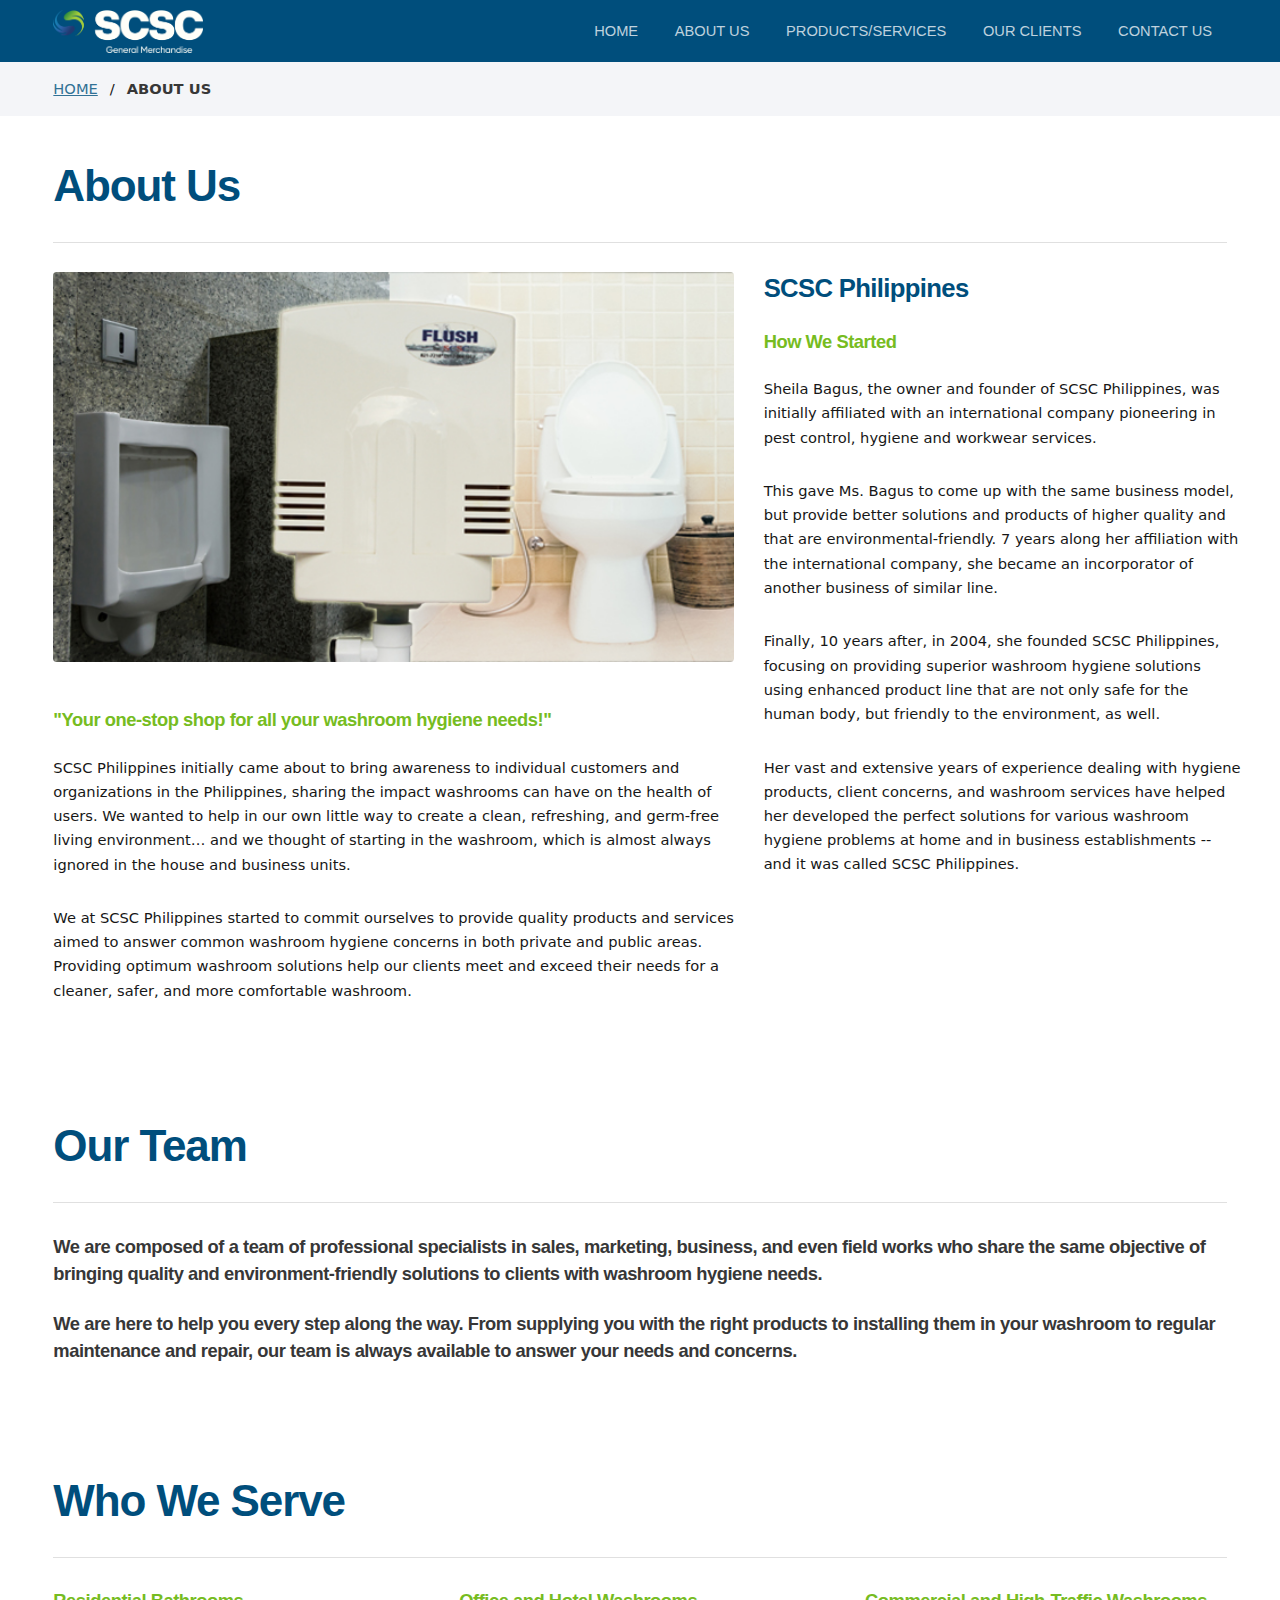
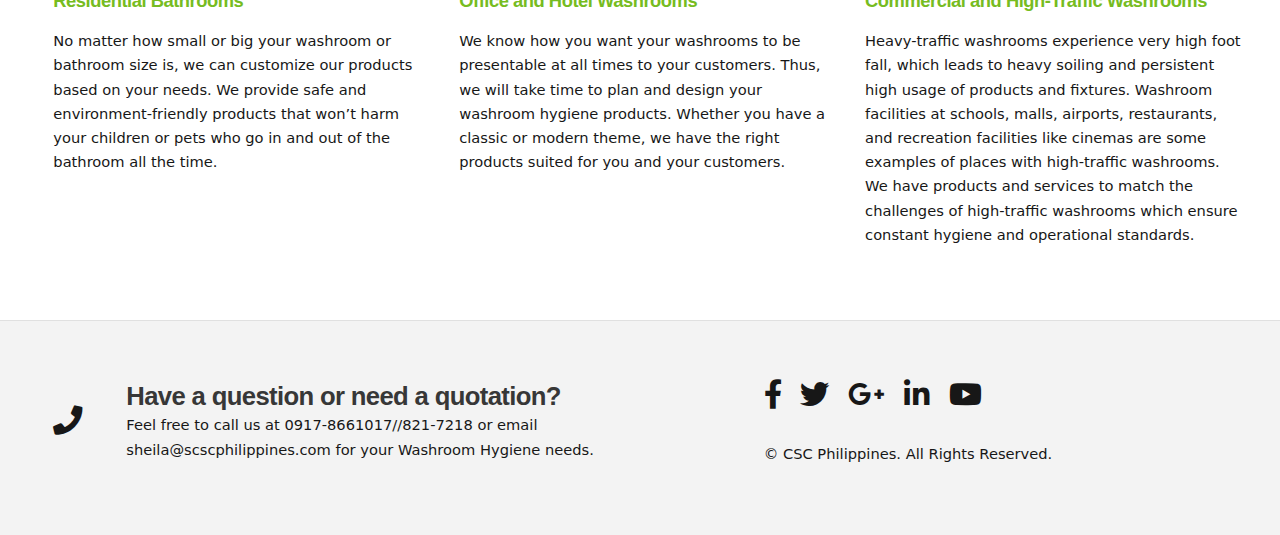
==== about/index.html @ 13bfd916 "first commit" ====
<!doctype html>
<html lang="en" class="no-js">
  <head>
    <meta charset="utf-8">
    <script>
      document.documentElement.className = document
        .documentElement
        .className
        .replace(/\bno-js\b/g, '') + 'has-js ';
    </script>
    <meta name="viewport" content="width=device-width, initial-scale=1.0">
    <meta name="description" content="">

    <title>About Us - Washroom Hygiene Products &amp; Services | SCSC Philippines</title>
    <link rel="manifest" href="/assets/favicon/site.webmanifest"/>
    <link rel=icon href="/assets/favicon/favicon-32x32.png">
    <link rel="stylesheet" href="/assets/css/style.css">
    <link rel="stylesheet" href="/assets/css/hotfix.css">
  </head>
  <body id="top" itemscope itemtype="http://schema.org/WebPage" class="is-preload">
    

<header id="header" class="bg-primary">
  <div class="inner">
    <a class="logo" href="/">
      <img src="/images/logos/scsc-logo-colored-white.png" id="logo" style="width: 150px;" class="align-middle" />
    </a>
    <nav id="nav" class="align-middle">
      <ul>
        <li><a href="/" class="text-uppercase">Home</a></li>
        <li><a href="/about" class="text-uppercase">About us</a></li>
        <li><a href="/products" class="text-uppercase">Products/Services</a></li>
        <li><a href="/clients" class="text-uppercase">Our Clients</a></li>
        <li><a href="/contact" class="text-uppercase">Contact Us</a></li>
      </ul>
    </nav>
  </div>
</header>


  <div>
    
<section class="wrapper bg-light">
  <div class="inner py-3">
    <p class="text-uppercase m-0">
      <a href="/">home</a>
      <span class="mx-2">/</span>
      <strong>About Us</strong>
    </p>
  </div>
</section>
<section class="wrapper py-5">
  <div class="inner">
    <h1 class="text-primary">About Us</h1>
    <hr/>
    <div class="row">
      <div class="col-lg-7 col-sm-12">
        <img src="/images/gallery/flush.jpg" class="rounded d-block w-100 mb-5" />
        <div>
          <h3 class="text-secondary">"Your one-stop shop for all your washroom hygiene needs!"</h3>
          <p>
            SCSC Philippines initially came about to bring awareness to individual customers and organizations in the Philippines, sharing the impact washrooms can have on the health of users. We wanted to help in our own little way to create a clean, refreshing, and germ-free living environment… and we thought of starting in the washroom, which is almost always ignored in the house and business units.
          </p>
          <p>
            We at SCSC Philippines started to commit ourselves to provide quality products and services aimed to answer common washroom hygiene concerns in both private and public areas. Providing optimum washroom solutions help our clients meet and exceed their needs for a cleaner, safer, and more comfortable washroom.
          </p>
        </div>
      </div>
      <div class="col-lg-5 col-sm-12 pb-5">
        <h2 class="text-primary">SCSC Philippines</h2>
        <h3 class="text-secondary">How We Started</h3>
        <p>
          Sheila Bagus, the owner and founder of SCSC Philippines, was initially affiliated with an international company pioneering in pest control, hygiene and workwear services.
        </p>
        <p>
          This gave Ms. Bagus to come up with the same business model, but provide better solutions and products of higher quality and that are environmental-friendly. 7 years along her affiliation with the international company, she became an incorporator of another business of similar line.
        </p>
        <p>
          Finally, 10 years after, in 2004, she founded SCSC Philippines, focusing on providing superior washroom hygiene solutions using enhanced product line that are not only safe for the human body, but friendly to the environment, as well.
        </p>
        <p>
          Her vast and extensive years of experience dealing with hygiene products, client concerns, and washroom services have helped her developed the perfect solutions for various washroom hygiene problems at home and in business establishments -- and it was called SCSC Philippines.
        </p>
      </div>
    </div>
  </div>
</section>
<section class="wrapper py-5">
  <div class="inner">
    <h1 class="text-primary">Our Team</h1>
    <hr/>
    <h3>
      We are composed of a team of professional specialists in sales, marketing, business, and even field works who share the same objective of bringing quality and environment-friendly solutions to clients with washroom hygiene needs.
    </h3>
    <h3>
      We are here to help you every step along the way. From supplying you with the right products to installing them in your washroom to regular maintenance and repair, our team is always available to answer your needs and concerns.
    </h3>
  </div>
</section>
<section class="wrapper py-5">
  <div class="inner">
    <h1 class="text-primary">Who We Serve</h1>
    <hr />
    <div class="row">
      <div class="col-lg-4 col-sm-12">
        <h3 class="mb-3 text-secondary">Residential Bathrooms</h3>
        <p>
          No matter how small or big your washroom or bathroom size is, we can customize our products based on your needs. We provide safe and environment-friendly products that won’t harm your children or pets who go in and out of the bathroom all the time.
        </p>
      </div>
      <div class="col-lg-4 col-sm-12">
        <h3 class="mb-3 text-secondary">Office and Hotel Washrooms</h3>
        <p>
          We know how you want your washrooms to be presentable at all times to your customers. Thus, we will take time to plan and design your washroom hygiene products. Whether you have a classic or modern theme, we have the right products suited for you and your customers.
        </p>
      </div>
      <div class="col-lg-4 col-sm-12">
        <h3 class="mb-3 text-secondary">Commercial and High-Traffic Washrooms</h3>
        <p>
          Heavy-traffic washrooms experience very high foot fall, which leads to heavy soiling and persistent high usage of products and fixtures. Washroom facilities at schools, malls, airports, restaurants, and recreation facilities like cinemas are some examples of places with high-traffic washrooms. We have products and services to match the challenges of high-traffic washrooms which ensure constant hygiene and operational standards.
        </p>
      </div>
    </div>
  </div>
</section>

  </div>





<section class="wrapper">
  <div class="inner">

  </div>
</section>
<footer id="footer">
  <div class="inner">
    <div class="content">
      <div class="row">
        <div class="col-lg-7 col-sm-12 align-middle">
          <div class="d-flex align-items-center mb-5">
            <i class="icon solid fa-phone fa-2x mr-5"></i>
            <div>
              <h2 class="d-block m-0">Have a question or need a quotation?</h2>
              <p class="m-0">
                Feel free to call us at 0917-8661017//821-7218 or email sheila@scscphilippines.com for your Washroom Hygiene needs.
              </p>
            </div>
          </div>
        </div>
        <div class="col-lg-5 col-sm-12 align-middle">
          <ul class="icons">
            <li><a href="#" class="icon brands fa-facebook-f"><span class="label">Facebook</span></a></li>
            <li><a href="#" class="icon brands fa-twitter"><span class="label">Twitter</span></a></li>
            <li><a href="#" class="icon brands fa-google-plus-g"><span class="label">Google+</span></a></li>
            <li><a href="#" class="icon brands fa-linkedin-in"><span class="label">Linkedin</span></a></li>
            <li><a href="#" class="icon brands fa-youtube"><span class="label">Youtube</span></a></li>
          </ul>
          <p>&copy; CSC Philippines. All Rights Reserved.</p>
        </div>
      </div>
    </div>
  </div>
</footer>

    <script src="/scripts/index.js"></script>
    <script src="/assets/js/jquery.min.js"></script>
    <script src="/assets/js/browser.min.js"></script>
    <script src="/assets/js/breakpoints.min.js"></script>
    <script src="/assets/js/jquery.dropotron.min.js"></script>
    <script src="/assets/js/bootstrap.bundle.min.js"></script>
    <script src="/assets/js/lightbox.min.js"></script>
    <script src="/assets/js/util.js"></script>
    <script src="/assets/js/main.js"></script>
    <!-- Load Facebook SDK for JavaScript -->
    <div id="fb-root"></div>
    <script>
      window.fbAsyncInit = function () {
        FB.init({xfbml: true, version: 'v6.0'});
      };

      (function (d, s, id) {
        var js,
          fjs = d.getElementsByTagName(s)[0];
        if (d.getElementById(id))
          return;
        js = d.createElement(s);
        js.id = id;
        js.src = 'https://connect.facebook.net/en_US/sdk/xfbml.customerchat.js';
        fjs
          .parentNode
          .insertBefore(js, fjs);
      }(document, 'script', 'facebook-jssdk'));
    </script>

    <!-- Your customer chat code -->
    <div class="fb-customerchat"
  attribution=install_email
  page_id="678829478900579"
    logged_in_greeting="Hi! How can we help you? Feel free to call at 09171099769 / 09393238491"
    logged_out_greeting="Hi! How can we help you? Feel free to call at 09171099769 / 09393238491"></div>
  </body>
</html>
---- assets/css/style.css ----
@import url(lightbox.min.css);
@import url(fontawesome-all.min.css);
@import url("https://fonts.googleapis.com/css?family=Open+Sans:300,300i,400,400i");
:root {
  --blue: #007bff;
  --indigo: #6610f2;
  --purple: #6f42c1;
  --pink: #e83e8c;
  --red: #eb5757;
  --orange: #fd7e14;
  --yellow: #ffce00;
  --green: #219653;
  --teal: #20c997;
  --cyan: #17a2b8;
  --white: #fff;
  --gray: #6c757d;
  --gray-dark: #343a40;
  --primary: #004e7c;
  --secondary: #76BC21;
  --success: #219653;
  --info: #17a2b8;
  --warning: #ffce00;
  --danger: #eb5757;
  --light: #f4f5f8;
  --dark: #212121;
  --primary-shade: #003e63;
  --primary-tint: #005e96;
  --secondary-shade: #68a61d;
  --secondary-tint: #84d225;
  --tertiary: #7a1027;
  --tertiary-shade: #630d20;
  --tertiary-tint: #91132e;
  --success-shade: #1c8147;
  --success-tint: #26ab5f;
  --info-shade: #148ea1;
  --info-tint: #1ab6cf;
  --warning-shade: #e6b900;
  --warning-tint: #ffd31a;
  --danger-shade: #e84040;
  --danger-tint: #ee6e6e;
  --light-shade: #e4e7ee;
  --light-tint: white;
  --dark-shade: #141414;
  --dark-tint: #2e2e2e;
  --medium: #989aa2;
  --medium-shade: #8b8d96;
  --medium-tint: #a5a7ae;
  --breakpoint-xs: 0;
  --breakpoint-sm: 576px;
  --breakpoint-md: 768px;
  --breakpoint-lg: 992px;
  --breakpoint-xl: 1200px;
  --font-family-sans-serif: "Nunito", -apple-system, BlinkMacSystemFont, "Segoe UI", Roboto, "Helvetica Neue", Arial, "Noto Sans", sans-serif, "Apple Color Emoji", "Segoe UI Emoji", "Segoe UI Symbol", "Noto Color Emoji";
  --font-family-monospace: SFMono-Regular, Menlo, Monaco, Consolas, "Liberation Mono", "Courier New", monospace; }

.container {
  width: 100%;
  padding-right: 15px;
  padding-left: 15px;
  margin-right: auto;
  margin-left: auto; }
  @media (min-width: 576px) {
    .container {
      max-width: 540px; } }
  @media (min-width: 768px) {
    .container {
      max-width: 720px; } }
  @media (min-width: 992px) {
    .container {
      max-width: 960px; } }
  @media (min-width: 1200px) {
    .container {
      max-width: 1140px; } }

.container-fluid {
  width: 100%;
  padding-right: 15px;
  padding-left: 15px;
  margin-right: auto;
  margin-left: auto; }

.row {
  display: flex;
  flex-wrap: wrap;
  margin-right: -15px;
  margin-left: -15px; }

.no-gutters {
  margin-right: 0;
  margin-left: 0; }
  .no-gutters > .col,
  .no-gutters > [class*="col-"] {
    padding-right: 0;
    padding-left: 0; }

.col-1, .col-2, .col-3, .col-4, .col-5, .col-6, .col-7, .col-8, .col-9, .col-10, .col-11, .col-12, .col,
.col-auto, .col-sm-1, .col-sm-2, .col-sm-3, .col-sm-4, .col-sm-5, .col-sm-6, .col-sm-7, .col-sm-8, .col-sm-9, .col-sm-10, .col-sm-11, .col-sm-12, .col-sm,
.col-sm-auto, .col-md-1, .col-md-2, .col-md-3, .col-md-4, .col-md-5, .col-md-6, .col-md-7, .col-md-8, .col-md-9, .col-md-10, .col-md-11, .col-md-12, .col-md,
.col-md-auto, .col-lg-1, .col-lg-2, .col-lg-3, .col-lg-4, .col-lg-5, .col-lg-6, .col-lg-7, .col-lg-8, .col-lg-9, .col-lg-10, .col-lg-11, .col-lg-12, .col-lg,
.col-lg-auto, .col-xl-1, .col-xl-2, .col-xl-3, .col-xl-4, .col-xl-5, .col-xl-6, .col-xl-7, .col-xl-8, .col-xl-9, .col-xl-10, .col-xl-11, .col-xl-12, .col-xl,
.col-xl-auto {
  position: relative;
  width: 100%;
  padding-right: 15px;
  padding-left: 15px; }

.col {
  flex-basis: 0;
  flex-grow: 1;
  max-width: 100%; }

.col-auto {
  flex: 0 0 auto;
  width: auto;
  max-width: 100%; }

.col-1 {
  flex: 0 0 8.33333%;
  max-width: 8.33333%; }

.col-2 {
  flex: 0 0 16.66667%;
  max-width: 16.66667%; }

.col-3 {
  flex: 0 0 25%;
  max-width: 25%; }

.col-4 {
  flex: 0 0 33.33333%;
  max-width: 33.33333%; }

.col-5 {
  flex: 0 0 41.66667%;
  max-width: 41.66667%; }

.col-6 {
  flex: 0 0 50%;
  max-width: 50%; }

.col-7 {
  flex: 0 0 58.33333%;
  max-width: 58.33333%; }

.col-8 {
  flex: 0 0 66.66667%;
  max-width: 66.66667%; }

.col-9 {
  flex: 0 0 75%;
  max-width: 75%; }

.col-10 {
  flex: 0 0 83.33333%;
  max-width: 83.33333%; }

.col-11 {
  flex: 0 0 91.66667%;
  max-width: 91.66667%; }

.col-12 {
  flex: 0 0 100%;
  max-width: 100%; }

.order-first {
  order: -1; }

.order-last {
  order: 13; }

.order-0 {
  order: 0; }

.order-1 {
  order: 1; }

.order-2 {
  order: 2; }

.order-3 {
  order: 3; }

.order-4 {
  order: 4; }

.order-5 {
  order: 5; }

.order-6 {
  order: 6; }

.order-7 {
  order: 7; }

.order-8 {
  order: 8; }

.order-9 {
  order: 9; }

.order-10 {
  order: 10; }

.order-11 {
  order: 11; }

.order-12 {
  order: 12; }

.offset-1 {
  margin-left: 8.33333%; }

.offset-2 {
  margin-left: 16.66667%; }

.offset-3 {
  margin-left: 25%; }

.offset-4 {
  margin-left: 33.33333%; }

.offset-5 {
  margin-left: 41.66667%; }

.offset-6 {
  margin-left: 50%; }

.offset-7 {
  margin-left: 58.33333%; }

.offset-8 {
  margin-left: 66.66667%; }

.offset-9 {
  margin-left: 75%; }

.offset-10 {
  margin-left: 83.33333%; }

.offset-11 {
  margin-left: 91.66667%; }

@media (min-width: 576px) {
  .col-sm {
    flex-basis: 0;
    flex-grow: 1;
    max-width: 100%; }
  .col-sm-auto {
    flex: 0 0 auto;
    width: auto;
    max-width: 100%; }
  .col-sm-1 {
    flex: 0 0 8.33333%;
    max-width: 8.33333%; }
  .col-sm-2 {
    flex: 0 0 16.66667%;
    max-width: 16.66667%; }
  .col-sm-3 {
    flex: 0 0 25%;
    max-width: 25%; }
  .col-sm-4 {
    flex: 0 0 33.33333%;
    max-width: 33.33333%; }
  .col-sm-5 {
    flex: 0 0 41.66667%;
    max-width: 41.66667%; }
  .col-sm-6 {
    flex: 0 0 50%;
    max-width: 50%; }
  .col-sm-7 {
    flex: 0 0 58.33333%;
    max-width: 58.33333%; }
  .col-sm-8 {
    flex: 0 0 66.66667%;
    max-width: 66.66667%; }
  .col-sm-9 {
    flex: 0 0 75%;
    max-width: 75%; }
  .col-sm-10 {
    flex: 0 0 83.33333%;
    max-width: 83.33333%; }
  .col-sm-11 {
    flex: 0 0 91.66667%;
    max-width: 91.66667%; }
  .col-sm-12 {
    flex: 0 0 100%;
    max-width: 100%; }
  .order-sm-first {
    order: -1; }
  .order-sm-last {
    order: 13; }
  .order-sm-0 {
    order: 0; }
  .order-sm-1 {
    order: 1; }
  .order-sm-2 {
    order: 2; }
  .order-sm-3 {
    order: 3; }
  .order-sm-4 {
    order: 4; }
  .order-sm-5 {
    order: 5; }
  .order-sm-6 {
    order: 6; }
  .order-sm-7 {
    order: 7; }
  .order-sm-8 {
    order: 8; }
  .order-sm-9 {
    order: 9; }
  .order-sm-10 {
    order: 10; }
  .order-sm-11 {
    order: 11; }
  .order-sm-12 {
    order: 12; }
  .offset-sm-0 {
    margin-left: 0; }
  .offset-sm-1 {
    margin-left: 8.33333%; }
  .offset-sm-2 {
    margin-left: 16.66667%; }
  .offset-sm-3 {
    margin-left: 25%; }
  .offset-sm-4 {
    margin-left: 33.33333%; }
  .offset-sm-5 {
    margin-left: 41.66667%; }
  .offset-sm-6 {
    margin-left: 50%; }
  .offset-sm-7 {
    margin-left: 58.33333%; }
  .offset-sm-8 {
    margin-left: 66.66667%; }
  .offset-sm-9 {
    margin-left: 75%; }
  .offset-sm-10 {
    margin-left: 83.33333%; }
  .offset-sm-11 {
    margin-left: 91.66667%; } }

@media (min-width: 768px) {
  .col-md {
    flex-basis: 0;
    flex-grow: 1;
    max-width: 100%; }
  .col-md-auto {
    flex: 0 0 auto;
    width: auto;
    max-width: 100%; }
  .col-md-1 {
    flex: 0 0 8.33333%;
    max-width: 8.33333%; }
  .col-md-2 {
    flex: 0 0 16.66667%;
    max-width: 16.66667%; }
  .col-md-3 {
    flex: 0 0 25%;
    max-width: 25%; }
  .col-md-4 {
    flex: 0 0 33.33333%;
    max-width: 33.33333%; }
  .col-md-5 {
    flex: 0 0 41.66667%;
    max-width: 41.66667%; }
  .col-md-6 {
    flex: 0 0 50%;
    max-width: 50%; }
  .col-md-7 {
    flex: 0 0 58.33333%;
    max-width: 58.33333%; }
  .col-md-8 {
    flex: 0 0 66.66667%;
    max-width: 66.66667%; }
  .col-md-9 {
    flex: 0 0 75%;
    max-width: 75%; }
  .col-md-10 {
    flex: 0 0 83.33333%;
    max-width: 83.33333%; }
  .col-md-11 {
    flex: 0 0 91.66667%;
    max-width: 91.66667%; }
  .col-md-12 {
    flex: 0 0 100%;
    max-width: 100%; }
  .order-md-first {
    order: -1; }
  .order-md-last {
    order: 13; }
  .order-md-0 {
    order: 0; }
  .order-md-1 {
    order: 1; }
  .order-md-2 {
    order: 2; }
  .order-md-3 {
    order: 3; }
  .order-md-4 {
    order: 4; }
  .order-md-5 {
    order: 5; }
  .order-md-6 {
    order: 6; }
  .order-md-7 {
    order: 7; }
  .order-md-8 {
    order: 8; }
  .order-md-9 {
    order: 9; }
  .order-md-10 {
    order: 10; }
  .order-md-11 {
    order: 11; }
  .order-md-12 {
    order: 12; }
  .offset-md-0 {
    margin-left: 0; }
  .offset-md-1 {
    margin-left: 8.33333%; }
  .offset-md-2 {
    margin-left: 16.66667%; }
  .offset-md-3 {
    margin-left: 25%; }
  .offset-md-4 {
    margin-left: 33.33333%; }
  .offset-md-5 {
    margin-left: 41.66667%; }
  .offset-md-6 {
    margin-left: 50%; }
  .offset-md-7 {
    margin-left: 58.33333%; }
  .offset-md-8 {
    margin-left: 66.66667%; }
  .offset-md-9 {
    margin-left: 75%; }
  .offset-md-10 {
    margin-left: 83.33333%; }
  .offset-md-11 {
    margin-left: 91.66667%; } }

@media (min-width: 992px) {
  .col-lg {
    flex-basis: 0;
    flex-grow: 1;
    max-width: 100%; }
  .col-lg-auto {
    flex: 0 0 auto;
    width: auto;
    max-width: 100%; }
  .col-lg-1 {
    flex: 0 0 8.33333%;
    max-width: 8.33333%; }
  .col-lg-2 {
    flex: 0 0 16.66667%;
    max-width: 16.66667%; }
  .col-lg-3 {
    flex: 0 0 25%;
    max-width: 25%; }
  .col-lg-4 {
    flex: 0 0 33.33333%;
    max-width: 33.33333%; }
  .col-lg-5 {
    flex: 0 0 41.66667%;
    max-width: 41.66667%; }
  .col-lg-6 {
    flex: 0 0 50%;
    max-width: 50%; }
  .col-lg-7 {
    flex: 0 0 58.33333%;
    max-width: 58.33333%; }
  .col-lg-8 {
    flex: 0 0 66.66667%;
    max-width: 66.66667%; }
  .col-lg-9 {
    flex: 0 0 75%;
    max-width: 75%; }
  .col-lg-10 {
    flex: 0 0 83.33333%;
    max-width: 83.33333%; }
  .col-lg-11 {
    flex: 0 0 91.66667%;
    max-width: 91.66667%; }
  .col-lg-12 {
    flex: 0 0 100%;
    max-width: 100%; }
  .order-lg-first {
    order: -1; }
  .order-lg-last {
    order: 13; }
  .order-lg-0 {
    order: 0; }
  .order-lg-1 {
    order: 1; }
  .order-lg-2 {
    order: 2; }
  .order-lg-3 {
    order: 3; }
  .order-lg-4 {
    order: 4; }
  .order-lg-5 {
    order: 5; }
  .order-lg-6 {
    order: 6; }
  .order-lg-7 {
    order: 7; }
  .order-lg-8 {
    order: 8; }
  .order-lg-9 {
    order: 9; }
  .order-lg-10 {
    order: 10; }
  .order-lg-11 {
    order: 11; }
  .order-lg-12 {
    order: 12; }
  .offset-lg-0 {
    margin-left: 0; }
  .offset-lg-1 {
    margin-left: 8.33333%; }
  .offset-lg-2 {
    margin-left: 16.66667%; }
  .offset-lg-3 {
    margin-left: 25%; }
  .offset-lg-4 {
    margin-left: 33.33333%; }
  .offset-lg-5 {
    margin-left: 41.66667%; }
  .offset-lg-6 {
    margin-left: 50%; }
  .offset-lg-7 {
    margin-left: 58.33333%; }
  .offset-lg-8 {
    margin-left: 66.66667%; }
  .offset-lg-9 {
    margin-left: 75%; }
  .offset-lg-10 {
    margin-left: 83.33333%; }
  .offset-lg-11 {
    margin-left: 91.66667%; } }

@media (min-width: 1200px) {
  .col-xl {
    flex-basis: 0;
    flex-grow: 1;
    max-width: 100%; }
  .col-xl-auto {
    flex: 0 0 auto;
    width: auto;
    max-width: 100%; }
  .col-xl-1 {
    flex: 0 0 8.33333%;
    max-width: 8.33333%; }
  .col-xl-2 {
    flex: 0 0 16.66667%;
    max-width: 16.66667%; }
  .col-xl-3 {
    flex: 0 0 25%;
    max-width: 25%; }
  .col-xl-4 {
    flex: 0 0 33.33333%;
    max-width: 33.33333%; }
  .col-xl-5 {
    flex: 0 0 41.66667%;
    max-width: 41.66667%; }
  .col-xl-6 {
    flex: 0 0 50%;
    max-width: 50%; }
  .col-xl-7 {
    flex: 0 0 58.33333%;
    max-width: 58.33333%; }
  .col-xl-8 {
    flex: 0 0 66.66667%;
    max-width: 66.66667%; }
  .col-xl-9 {
    flex: 0 0 75%;
    max-width: 75%; }
  .col-xl-10 {
    flex: 0 0 83.33333%;
    max-width: 83.33333%; }
  .col-xl-11 {
    flex: 0 0 91.66667%;
    max-width: 91.66667%; }
  .col-xl-12 {
    flex: 0 0 100%;
    max-width: 100%; }
  .order-xl-first {
    order: -1; }
  .order-xl-last {
    order: 13; }
  .order-xl-0 {
    order: 0; }
  .order-xl-1 {
    order: 1; }
  .order-xl-2 {
    order: 2; }
  .order-xl-3 {
    order: 3; }
  .order-xl-4 {
    order: 4; }
  .order-xl-5 {
    order: 5; }
  .order-xl-6 {
    order: 6; }
  .order-xl-7 {
    order: 7; }
  .order-xl-8 {
    order: 8; }
  .order-xl-9 {
    order: 9; }
  .order-xl-10 {
    order: 10; }
  .order-xl-11 {
    order: 11; }
  .order-xl-12 {
    order: 12; }
  .offset-xl-0 {
    margin-left: 0; }
  .offset-xl-1 {
    margin-left: 8.33333%; }
  .offset-xl-2 {
    margin-left: 16.66667%; }
  .offset-xl-3 {
    margin-left: 25%; }
  .offset-xl-4 {
    margin-left: 33.33333%; }
  .offset-xl-5 {
    margin-left: 41.66667%; }
  .offset-xl-6 {
    margin-left: 50%; }
  .offset-xl-7 {
    margin-left: 58.33333%; }
  .offset-xl-8 {
    margin-left: 66.66667%; }
  .offset-xl-9 {
    margin-left: 75%; }
  .offset-xl-10 {
    margin-left: 83.33333%; }
  .offset-xl-11 {
    margin-left: 91.66667%; } }

.btn {
  display: inline-block;
  font-weight: 400;
  color: #212529;
  text-align: center;
  vertical-align: middle;
  -webkit-user-select: none;
     -moz-user-select: none;
      -ms-user-select: none;
          user-select: none;
  background-color: transparent;
  border: 1px solid transparent;
  padding: 0.375rem 0.75rem;
  font-size: 1rem;
  line-height: 1.5;
  border-radius: 0.25rem;
  transition: color 0.15s ease-in-out, background-color 0.15s ease-in-out, border-color 0.15s ease-in-out, box-shadow 0.15s ease-in-out; }
  @media (prefers-reduced-motion: reduce) {
    .btn {
      transition: none; } }
  .btn:hover {
    color: #212529;
    text-decoration: none; }
  .btn:focus, .btn.focus {
    outline: 0;
    box-shadow: 0 0 0 0.2rem rgba(0, 78, 124, 0.25); }
  .btn.disabled, .btn:disabled {
    opacity: 0.65; }

a.btn.disabled,
fieldset:disabled a.btn {
  pointer-events: none; }

.btn-primary {
  color: #fff;
  background-color: #004e7c;
  border-color: #004e7c; }
  .btn-primary:hover {
    color: #fff;
    background-color: #003656;
    border-color: #002e49; }
  .btn-primary:focus, .btn-primary.focus {
    box-shadow: 0 0 0 0.2rem rgba(38, 105, 144, 0.5); }
  .btn-primary.disabled, .btn-primary:disabled {
    color: #fff;
    background-color: #004e7c;
    border-color: #004e7c; }
  .btn-primary:not(:disabled):not(.disabled):active, .btn-primary:not(:disabled):not(.disabled).active,
  .show > .btn-primary.dropdown-toggle {
    color: #fff;
    background-color: #002e49;
    border-color: #00263c; }
    .btn-primary:not(:disabled):not(.disabled):active:focus, .btn-primary:not(:disabled):not(.disabled).active:focus,
    .show > .btn-primary.dropdown-toggle:focus {
      box-shadow: 0 0 0 0.2rem rgba(38, 105, 144, 0.5); }

.btn-secondary {
  color: #fff;
  background-color: #76BC21;
  border-color: #76BC21; }
  .btn-secondary:hover {
    color: #fff;
    background-color: #629b1b;
    border-color: #5b9119; }
  .btn-secondary:focus, .btn-secondary.focus {
    box-shadow: 0 0 0 0.2rem rgba(139, 198, 66, 0.5); }
  .btn-secondary.disabled, .btn-secondary:disabled {
    color: #fff;
    background-color: #76BC21;
    border-color: #76BC21; }
  .btn-secondary:not(:disabled):not(.disabled):active, .btn-secondary:not(:disabled):not(.disabled).active,
  .show > .btn-secondary.dropdown-toggle {
    color: #fff;
    background-color: #5b9119;
    border-color: #548617; }
    .btn-secondary:not(:disabled):not(.disabled):active:focus, .btn-secondary:not(:disabled):not(.disabled).active:focus,
    .show > .btn-secondary.dropdown-toggle:focus {
      box-shadow: 0 0 0 0.2rem rgba(139, 198, 66, 0.5); }

.btn-success {
  color: #fff;
  background-color: #219653;
  border-color: #219653; }
  .btn-success:hover {
    color: #fff;
    background-color: #1a7742;
    border-color: #186c3c; }
  .btn-success:focus, .btn-success.focus {
    box-shadow: 0 0 0 0.2rem rgba(66, 166, 109, 0.5); }
  .btn-success.disabled, .btn-success:disabled {
    color: #fff;
    background-color: #219653;
    border-color: #219653; }
  .btn-success:not(:disabled):not(.disabled):active, .btn-success:not(:disabled):not(.disabled).active,
  .show > .btn-success.dropdown-toggle {
    color: #fff;
    background-color: #186c3c;
    border-color: #166236; }
    .btn-success:not(:disabled):not(.disabled):active:focus, .btn-success:not(:disabled):not(.disabled).active:focus,
    .show > .btn-success.dropdown-toggle:focus {
      box-shadow: 0 0 0 0.2rem rgba(66, 166, 109, 0.5); }

.btn-info {
  color: #fff;
  background-color: #17a2b8;
  border-color: #17a2b8; }
  .btn-info:hover {
    color: #fff;
    background-color: #138496;
    border-color: #117a8b; }
  .btn-info:focus, .btn-info.focus {
    box-shadow: 0 0 0 0.2rem rgba(58, 176, 195, 0.5); }
  .btn-info.disabled, .btn-info:disabled {
    color: #fff;
    background-color: #17a2b8;
    border-color: #17a2b8; }
  .btn-info:not(:disabled):not(.disabled):active, .btn-info:not(:disabled):not(.disabled).active,
  .show > .btn-info.dropdown-toggle {
    color: #fff;
    background-color: #117a8b;
    border-color: #10707f; }
    .btn-info:not(:disabled):not(.disabled):active:focus, .btn-info:not(:disabled):not(.disabled).active:focus,
    .show > .btn-info.dropdown-toggle:focus {
      box-shadow: 0 0 0 0.2rem rgba(58, 176, 195, 0.5); }

.btn-warning {
  color: #212529;
  background-color: #ffce00;
  border-color: #ffce00; }
  .btn-warning:hover {
    color: #212529;
    background-color: #d9af00;
    border-color: #cca500; }
  .btn-warning:focus, .btn-warning.focus {
    box-shadow: 0 0 0 0.2rem rgba(222, 181, 6, 0.5); }
  .btn-warning.disabled, .btn-warning:disabled {
    color: #212529;
    background-color: #ffce00;
    border-color: #ffce00; }
  .btn-warning:not(:disabled):not(.disabled):active, .btn-warning:not(:disabled):not(.disabled).active,
  .show > .btn-warning.dropdown-toggle {
    color: #212529;
    background-color: #cca500;
    border-color: #bf9b00; }
    .btn-warning:not(:disabled):not(.disabled):active:focus, .btn-warning:not(:disabled):not(.disabled).active:focus,
    .show > .btn-warning.dropdown-toggle:focus {
      box-shadow: 0 0 0 0.2rem rgba(222, 181, 6, 0.5); }

.btn-danger {
  color: #fff;
  background-color: #eb5757;
  border-color: #eb5757; }
  .btn-danger:hover {
    color: #fff;
    background-color: #e73535;
    border-color: #e62929; }
  .btn-danger:focus, .btn-danger.focus {
    box-shadow: 0 0 0 0.2rem rgba(238, 112, 112, 0.5); }
  .btn-danger.disabled, .btn-danger:disabled {
    color: #fff;
    background-color: #eb5757;
    border-color: #eb5757; }
  .btn-danger:not(:disabled):not(.disabled):active, .btn-danger:not(:disabled):not(.disabled).active,
  .show > .btn-danger.dropdown-toggle {
    color: #fff;
    background-color: #e62929;
    border-color: #e41e1e; }
    .btn-danger:not(:disabled):not(.disabled):active:focus, .btn-danger:not(:disabled):not(.disabled).active:focus,
    .show > .btn-danger.dropdown-toggle:focus {
      box-shadow: 0 0 0 0.2rem rgba(238, 112, 112, 0.5); }

.btn-light {
  color: #212529;
  background-color: #f4f5f8;
  border-color: #f4f5f8; }
  .btn-light:hover {
    color: #212529;
    background-color: #dde0e9;
    border-color: #d5d9e4; }
  .btn-light:focus, .btn-light.focus {
    box-shadow: 0 0 0 0.2rem rgba(212, 214, 217, 0.5); }
  .btn-light.disabled, .btn-light:disabled {
    color: #212529;
    background-color: #f4f5f8;
    border-color: #f4f5f8; }
  .btn-light:not(:disabled):not(.disabled):active, .btn-light:not(:disabled):not(.disabled).active,
  .show > .btn-light.dropdown-toggle {
    color: #212529;
    background-color: #d5d9e4;
    border-color: #cdd2df; }
    .btn-light:not(:disabled):not(.disabled):active:focus, .btn-light:not(:disabled):not(.disabled).active:focus,
    .show > .btn-light.dropdown-toggle:focus {
      box-shadow: 0 0 0 0.2rem rgba(212, 214, 217, 0.5); }

.btn-dark {
  color: #fff;
  background-color: #212121;
  border-color: #212121; }
  .btn-dark:hover {
    color: #fff;
    background-color: #0e0e0e;
    border-color: #080808; }
  .btn-dark:focus, .btn-dark.focus {
    box-shadow: 0 0 0 0.2rem rgba(66, 66, 66, 0.5); }
  .btn-dark.disabled, .btn-dark:disabled {
    color: #fff;
    background-color: #212121;
    border-color: #212121; }
  .btn-dark:not(:disabled):not(.disabled):active, .btn-dark:not(:disabled):not(.disabled).active,
  .show > .btn-dark.dropdown-toggle {
    color: #fff;
    background-color: #080808;
    border-color: #010101; }
    .btn-dark:not(:disabled):not(.disabled):active:focus, .btn-dark:not(:disabled):not(.disabled).active:focus,
    .show > .btn-dark.dropdown-toggle:focus {
      box-shadow: 0 0 0 0.2rem rgba(66, 66, 66, 0.5); }

.btn-primary-shade {
  color: #fff;
  background-color: #003e63;
  border-color: #003e63; }
  .btn-primary-shade:hover {
    color: #fff;
    background-color: #00263c;
    border-color: #001e30; }
  .btn-primary-shade:focus, .btn-primary-shade.focus {
    box-shadow: 0 0 0 0.2rem rgba(38, 91, 122, 0.5); }
  .btn-primary-shade.disabled, .btn-primary-shade:disabled {
    color: #fff;
    background-color: #003e63;
    border-color: #003e63; }
  .btn-primary-shade:not(:disabled):not(.disabled):active, .btn-primary-shade:not(:disabled):not(.disabled).active,
  .show > .btn-primary-shade.dropdown-toggle {
    color: #fff;
    background-color: #001e30;
    border-color: #001623; }
    .btn-primary-shade:not(:disabled):not(.disabled):active:focus, .btn-primary-shade:not(:disabled):not(.disabled).active:focus,
    .show > .btn-primary-shade.dropdown-toggle:focus {
      box-shadow: 0 0 0 0.2rem rgba(38, 91, 122, 0.5); }

.btn-primary-tint {
  color: #fff;
  background-color: #005e96;
  border-color: #005e96; }
  .btn-primary-tint:hover {
    color: #fff;
    background-color: #00466f;
    border-color: #003e63; }
  .btn-primary-tint:focus, .btn-primary-tint.focus {
    box-shadow: 0 0 0 0.2rem rgba(38, 118, 165, 0.5); }
  .btn-primary-tint.disabled, .btn-primary-tint:disabled {
    color: #fff;
    background-color: #005e96;
    border-color: #005e96; }
  .btn-primary-tint:not(:disabled):not(.disabled):active, .btn-primary-tint:not(:disabled):not(.disabled).active,
  .show > .btn-primary-tint.dropdown-toggle {
    color: #fff;
    background-color: #003e63;
    border-color: #003656; }
    .btn-primary-tint:not(:disabled):not(.disabled):active:focus, .btn-primary-tint:not(:disabled):not(.disabled).active:focus,
    .show > .btn-primary-tint.dropdown-toggle:focus {
      box-shadow: 0 0 0 0.2rem rgba(38, 118, 165, 0.5); }

.btn-secondary-shade {
  color: #fff;
  background-color: #68a61d;
  border-color: #68a61d; }
  .btn-secondary-shade:hover {
    color: #fff;
    background-color: #548617;
    border-color: #4d7b16; }
  .btn-secondary-shade:focus, .btn-secondary-shade.focus {
    box-shadow: 0 0 0 0.2rem rgba(127, 180, 63, 0.5); }
  .btn-secondary-shade.disabled, .btn-secondary-shade:disabled {
    color: #fff;
    background-color: #68a61d;
    border-color: #68a61d; }
  .btn-secondary-shade:not(:disabled):not(.disabled):active, .btn-secondary-shade:not(:disabled):not(.disabled).active,
  .show > .btn-secondary-shade.dropdown-toggle {
    color: #fff;
    background-color: #4d7b16;
    border-color: #467014; }
    .btn-secondary-shade:not(:disabled):not(.disabled):active:focus, .btn-secondary-shade:not(:disabled):not(.disabled).active:focus,
    .show > .btn-secondary-shade.dropdown-toggle:focus {
      box-shadow: 0 0 0 0.2rem rgba(127, 180, 63, 0.5); }

.btn-secondary-tint {
  color: #212529;
  background-color: #84d225;
  border-color: #84d225; }
  .btn-secondary-tint:hover {
    color: #fff;
    background-color: #6fb11f;
    border-color: #68a61d; }
  .btn-secondary-tint:focus, .btn-secondary-tint.focus {
    box-shadow: 0 0 0 0.2rem rgba(117, 184, 37, 0.5); }
  .btn-secondary-tint.disabled, .btn-secondary-tint:disabled {
    color: #212529;
    background-color: #84d225;
    border-color: #84d225; }
  .btn-secondary-tint:not(:disabled):not(.disabled):active, .btn-secondary-tint:not(:disabled):not(.disabled).active,
  .show > .btn-secondary-tint.dropdown-toggle {
    color: #fff;
    background-color: #68a61d;
    border-color: #629b1b; }
    .btn-secondary-tint:not(:disabled):not(.disabled):active:focus, .btn-secondary-tint:not(:disabled):not(.disabled).active:focus,
    .show > .btn-secondary-tint.dropdown-toggle:focus {
      box-shadow: 0 0 0 0.2rem rgba(117, 184, 37, 0.5); }

.btn-tertiary {
  color: #fff;
  background-color: #7a1027;
  border-color: #7a1027; }
  .btn-tertiary:hover {
    color: #fff;
    background-color: #580c1c;
    border-color: #4d0a19; }
  .btn-tertiary:focus, .btn-tertiary.focus {
    box-shadow: 0 0 0 0.2rem rgba(142, 52, 71, 0.5); }
  .btn-tertiary.disabled, .btn-tertiary:disabled {
    color: #fff;
    background-color: #7a1027;
    border-color: #7a1027; }
  .btn-tertiary:not(:disabled):not(.disabled):active, .btn-tertiary:not(:disabled):not(.disabled).active,
  .show > .btn-tertiary.dropdown-toggle {
    color: #fff;
    background-color: #4d0a19;
    border-color: #420915; }
    .btn-tertiary:not(:disabled):not(.disabled):active:focus, .btn-tertiary:not(:disabled):not(.disabled).active:focus,
    .show > .btn-tertiary.dropdown-toggle:focus {
      box-shadow: 0 0 0 0.2rem rgba(142, 52, 71, 0.5); }

.btn-tertiary-shade {
  color: #fff;
  background-color: #630d20;
  border-color: #630d20; }
  .btn-tertiary-shade:hover {
    color: #fff;
    background-color: #420915;
    border-color: #360711; }
  .btn-tertiary-shade:focus, .btn-tertiary-shade.focus {
    box-shadow: 0 0 0 0.2rem rgba(123, 49, 65, 0.5); }
  .btn-tertiary-shade.disabled, .btn-tertiary-shade:disabled {
    color: #fff;
    background-color: #630d20;
    border-color: #630d20; }
  .btn-tertiary-shade:not(:disabled):not(.disabled):active, .btn-tertiary-shade:not(:disabled):not(.disabled).active,
  .show > .btn-tertiary-shade.dropdown-toggle {
    color: #fff;
    background-color: #360711;
    border-color: #2b060e; }
    .btn-tertiary-shade:not(:disabled):not(.disabled):active:focus, .btn-tertiary-shade:not(:disabled):not(.disabled).active:focus,
    .show > .btn-tertiary-shade.dropdown-toggle:focus {
      box-shadow: 0 0 0 0.2rem rgba(123, 49, 65, 0.5); }

.btn-tertiary-tint {
  color: #fff;
  background-color: #91132e;
  border-color: #91132e; }
  .btn-tertiary-tint:hover {
    color: #fff;
    background-color: #6f0f23;
    border-color: #630d20; }
  .btn-tertiary-tint:focus, .btn-tertiary-tint.focus {
    box-shadow: 0 0 0 0.2rem rgba(161, 54, 78, 0.5); }
  .btn-tertiary-tint.disabled, .btn-tertiary-tint:disabled {
    color: #fff;
    background-color: #91132e;
    border-color: #91132e; }
  .btn-tertiary-tint:not(:disabled):not(.disabled):active, .btn-tertiary-tint:not(:disabled):not(.disabled).active,
  .show > .btn-tertiary-tint.dropdown-toggle {
    color: #fff;
    background-color: #630d20;
    border-color: #580c1c; }
    .btn-tertiary-tint:not(:disabled):not(.disabled):active:focus, .btn-tertiary-tint:not(:disabled):not(.disabled).active:focus,
    .show > .btn-tertiary-tint.dropdown-toggle:focus {
      box-shadow: 0 0 0 0.2rem rgba(161, 54, 78, 0.5); }

.btn-success-shade {
  color: #fff;
  background-color: #1c8147;
  border-color: #1c8147; }
  .btn-success-shade:hover {
    color: #fff;
    background-color: #166236;
    border-color: #135730; }
  .btn-success-shade:focus, .btn-success-shade.focus {
    box-shadow: 0 0 0 0.2rem rgba(62, 148, 99, 0.5); }
  .btn-success-shade.disabled, .btn-success-shade:disabled {
    color: #fff;
    background-color: #1c8147;
    border-color: #1c8147; }
  .btn-success-shade:not(:disabled):not(.disabled):active, .btn-success-shade:not(:disabled):not(.disabled).active,
  .show > .btn-success-shade.dropdown-toggle {
    color: #fff;
    background-color: #135730;
    border-color: #114d2b; }
    .btn-success-shade:not(:disabled):not(.disabled):active:focus, .btn-success-shade:not(:disabled):not(.disabled).active:focus,
    .show > .btn-success-shade.dropdown-toggle:focus {
      box-shadow: 0 0 0 0.2rem rgba(62, 148, 99, 0.5); }

.btn-success-tint {
  color: #fff;
  background-color: #26ab5f;
  border-color: #26ab5f; }
  .btn-success-tint:hover {
    color: #fff;
    background-color: #1f8c4d;
    border-color: #1c8147; }
  .btn-success-tint:focus, .btn-success-tint.focus {
    box-shadow: 0 0 0 0.2rem rgba(70, 184, 119, 0.5); }
  .btn-success-tint.disabled, .btn-success-tint:disabled {
    color: #fff;
    background-color: #26ab5f;
    border-color: #26ab5f; }
  .btn-success-tint:not(:disabled):not(.disabled):active, .btn-success-tint:not(:disabled):not(.disabled).active,
  .show > .btn-success-tint.dropdown-toggle {
    color: #fff;
    background-color: #1c8147;
    border-color: #1a7742; }
    .btn-success-tint:not(:disabled):not(.disabled):active:focus, .btn-success-tint:not(:disabled):not(.disabled).active:focus,
    .show > .btn-success-tint.dropdown-toggle:focus {
      box-shadow: 0 0 0 0.2rem rgba(70, 184, 119, 0.5); }

.btn-info-shade {
  color: #fff;
  background-color: #148ea1;
  border-color: #148ea1; }
  .btn-info-shade:hover {
    color: #fff;
    background-color: #10707f;
    border-color: #0f6674; }
  .btn-info-shade:focus, .btn-info-shade.focus {
    box-shadow: 0 0 0 0.2rem rgba(55, 159, 175, 0.5); }
  .btn-info-shade.disabled, .btn-info-shade:disabled {
    color: #fff;
    background-color: #148ea1;
    border-color: #148ea1; }
  .btn-info-shade:not(:disabled):not(.disabled):active, .btn-info-shade:not(:disabled):not(.disabled).active,
  .show > .btn-info-shade.dropdown-toggle {
    color: #fff;
    background-color: #0f6674;
    border-color: #0d5c69; }
    .btn-info-shade:not(:disabled):not(.disabled):active:focus, .btn-info-shade:not(:disabled):not(.disabled).active:focus,
    .show > .btn-info-shade.dropdown-toggle:focus {
      box-shadow: 0 0 0 0.2rem rgba(55, 159, 175, 0.5); }

.btn-info-tint {
  color: #fff;
  background-color: #1ab6cf;
  border-color: #1ab6cf; }
  .btn-info-tint:hover {
    color: #fff;
    background-color: #1698ad;
    border-color: #148ea1; }
  .btn-info-tint:focus, .btn-info-tint.focus {
    box-shadow: 0 0 0 0.2rem rgba(60, 193, 214, 0.5); }
  .btn-info-tint.disabled, .btn-info-tint:disabled {
    color: #fff;
    background-color: #1ab6cf;
    border-color: #1ab6cf; }
  .btn-info-tint:not(:disabled):not(.disabled):active, .btn-info-tint:not(:disabled):not(.disabled).active,
  .show > .btn-info-tint.dropdown-toggle {
    color: #fff;
    background-color: #148ea1;
    border-color: #138496; }
    .btn-info-tint:not(:disabled):not(.disabled):active:focus, .btn-info-tint:not(:disabled):not(.disabled).active:focus,
    .show > .btn-info-tint.dropdown-toggle:focus {
      box-shadow: 0 0 0 0.2rem rgba(60, 193, 214, 0.5); }

.btn-warning-shade {
  color: #212529;
  background-color: #e6b900;
  border-color: #e6b900; }
  .btn-warning-shade:hover {
    color: #fff;
    background-color: #bf9b00;
    border-color: #b39000; }
  .btn-warning-shade:focus, .btn-warning-shade.focus {
    box-shadow: 0 0 0 0.2rem rgba(200, 163, 6, 0.5); }
  .btn-warning-shade.disabled, .btn-warning-shade:disabled {
    color: #212529;
    background-color: #e6b900;
    border-color: #e6b900; }
  .btn-warning-shade:not(:disabled):not(.disabled):active, .btn-warning-shade:not(:disabled):not(.disabled).active,
  .show > .btn-warning-shade.dropdown-toggle {
    color: #fff;
    background-color: #b39000;
    border-color: #a68600; }
    .btn-warning-shade:not(:disabled):not(.disabled):active:focus, .btn-warning-shade:not(:disabled):not(.disabled).active:focus,
    .show > .btn-warning-shade.dropdown-toggle:focus {
      box-shadow: 0 0 0 0.2rem rgba(200, 163, 6, 0.5); }

.btn-warning-tint {
  color: #212529;
  background-color: #ffd31a;
  border-color: #ffd31a; }
  .btn-warning-tint:hover {
    color: #212529;
    background-color: #f2c400;
    border-color: #e6b900; }
  .btn-warning-tint:focus, .btn-warning-tint.focus {
    box-shadow: 0 0 0 0.2rem rgba(222, 185, 28, 0.5); }
  .btn-warning-tint.disabled, .btn-warning-tint:disabled {
    color: #212529;
    background-color: #ffd31a;
    border-color: #ffd31a; }
  .btn-warning-tint:not(:disabled):not(.disabled):active, .btn-warning-tint:not(:disabled):not(.disabled).active,
  .show > .btn-warning-tint.dropdown-toggle {
    color: #212529;
    background-color: #e6b900;
    border-color: #d9af00; }
    .btn-warning-tint:not(:disabled):not(.disabled):active:focus, .btn-warning-tint:not(:disabled):not(.disabled).active:focus,
    .show > .btn-warning-tint.dropdown-toggle:focus {
      box-shadow: 0 0 0 0.2rem rgba(222, 185, 28, 0.5); }

.btn-danger-shade {
  color: #fff;
  background-color: #e84040;
  border-color: #e84040; }
  .btn-danger-shade:hover {
    color: #fff;
    background-color: #e41e1e;
    border-color: #db1a1a; }
  .btn-danger-shade:focus, .btn-danger-shade.focus {
    box-shadow: 0 0 0 0.2rem rgba(236, 93, 93, 0.5); }
  .btn-danger-shade.disabled, .btn-danger-shade:disabled {
    color: #fff;
    background-color: #e84040;
    border-color: #e84040; }
  .btn-danger-shade:not(:disabled):not(.disabled):active, .btn-danger-shade:not(:disabled):not(.disabled).active,
  .show > .btn-danger-shade.dropdown-toggle {
    color: #fff;
    background-color: #db1a1a;
    border-color: #d01919; }
    .btn-danger-shade:not(:disabled):not(.disabled):active:focus, .btn-danger-shade:not(:disabled):not(.disabled).active:focus,
    .show > .btn-danger-shade.dropdown-toggle:focus {
      box-shadow: 0 0 0 0.2rem rgba(236, 93, 93, 0.5); }

.btn-danger-tint {
  color: #fff;
  background-color: #ee6e6e;
  border-color: #ee6e6e; }
  .btn-danger-tint:hover {
    color: #fff;
    background-color: #ea4c4c;
    border-color: #e84040; }
  .btn-danger-tint:focus, .btn-danger-tint.focus {
    box-shadow: 0 0 0 0.2rem rgba(240, 132, 132, 0.5); }
  .btn-danger-tint.disabled, .btn-danger-tint:disabled {
    color: #fff;
    background-color: #ee6e6e;
    border-color: #ee6e6e; }
  .btn-danger-tint:not(:disabled):not(.disabled):active, .btn-danger-tint:not(:disabled):not(.disabled).active,
  .show > .btn-danger-tint.dropdown-toggle {
    color: #fff;
    background-color: #e84040;
    border-color: #e73535; }
    .btn-danger-tint:not(:disabled):not(.disabled):active:focus, .btn-danger-tint:not(:disabled):not(.disabled).active:focus,
    .show > .btn-danger-tint.dropdown-toggle:focus {
      box-shadow: 0 0 0 0.2rem rgba(240, 132, 132, 0.5); }

.btn-light-shade {
  color: #212529;
  background-color: #e4e7ee;
  border-color: #e4e7ee; }
  .btn-light-shade:hover {
    color: #212529;
    background-color: #cdd2df;
    border-color: #c5cbda; }
  .btn-light-shade:focus, .btn-light-shade.focus {
    box-shadow: 0 0 0 0.2rem rgba(199, 202, 209, 0.5); }
  .btn-light-shade.disabled, .btn-light-shade:disabled {
    color: #212529;
    background-color: #e4e7ee;
    border-color: #e4e7ee; }
  .btn-light-shade:not(:disabled):not(.disabled):active, .btn-light-shade:not(:disabled):not(.disabled).active,
  .show > .btn-light-shade.dropdown-toggle {
    color: #212529;
    background-color: #c5cbda;
    border-color: #bdc3d5; }
    .btn-light-shade:not(:disabled):not(.disabled):active:focus, .btn-light-shade:not(:disabled):not(.disabled).active:focus,
    .show > .btn-light-shade.dropdown-toggle:focus {
      box-shadow: 0 0 0 0.2rem rgba(199, 202, 209, 0.5); }

.btn-light-tint {
  color: #212529;
  background-color: white;
  border-color: white; }
  .btn-light-tint:hover {
    color: #212529;
    background-color: #ececec;
    border-color: #e6e6e6; }
  .btn-light-tint:focus, .btn-light-tint.focus {
    box-shadow: 0 0 0 0.2rem rgba(222, 222, 223, 0.5); }
  .btn-light-tint.disabled, .btn-light-tint:disabled {
    color: #212529;
    background-color: white;
    border-color: white; }
  .btn-light-tint:not(:disabled):not(.disabled):active, .btn-light-tint:not(:disabled):not(.disabled).active,
  .show > .btn-light-tint.dropdown-toggle {
    color: #212529;
    background-color: #e6e6e6;
    border-color: #dfdfdf; }
    .btn-light-tint:not(:disabled):not(.disabled):active:focus, .btn-light-tint:not(:disabled):not(.disabled).active:focus,
    .show > .btn-light-tint.dropdown-toggle:focus {
      box-shadow: 0 0 0 0.2rem rgba(222, 222, 223, 0.5); }

.btn-dark-shade {
  color: #fff;
  background-color: #141414;
  border-color: #141414; }
  .btn-dark-shade:hover {
    color: #fff;
    background-color: #010101;
    border-color: black; }
  .btn-dark-shade:focus, .btn-dark-shade.focus {
    box-shadow: 0 0 0 0.2rem rgba(55, 55, 55, 0.5); }
  .btn-dark-shade.disabled, .btn-dark-shade:disabled {
    color: #fff;
    background-color: #141414;
    border-color: #141414; }
  .btn-dark-shade:not(:disabled):not(.disabled):active, .btn-dark-shade:not(:disabled):not(.disabled).active,
  .show > .btn-dark-shade.dropdown-toggle {
    color: #fff;
    background-color: black;
    border-color: black; }
    .btn-dark-shade:not(:disabled):not(.disabled):active:focus, .btn-dark-shade:not(:disabled):not(.disabled).active:focus,
    .show > .btn-dark-shade.dropdown-toggle:focus {
      box-shadow: 0 0 0 0.2rem rgba(55, 55, 55, 0.5); }

.btn-dark-tint {
  color: #fff;
  background-color: #2e2e2e;
  border-color: #2e2e2e; }
  .btn-dark-tint:hover {
    color: #fff;
    background-color: #1b1b1b;
    border-color: #141414; }
  .btn-dark-tint:focus, .btn-dark-tint.focus {
    box-shadow: 0 0 0 0.2rem rgba(77, 77, 77, 0.5); }
  .btn-dark-tint.disabled, .btn-dark-tint:disabled {
    color: #fff;
    background-color: #2e2e2e;
    border-color: #2e2e2e; }
  .btn-dark-tint:not(:disabled):not(.disabled):active, .btn-dark-tint:not(:disabled):not(.disabled).active,
  .show > .btn-dark-tint.dropdown-toggle {
    color: #fff;
    background-color: #141414;
    border-color: #0e0e0e; }
    .btn-dark-tint:not(:disabled):not(.disabled):active:focus, .btn-dark-tint:not(:disabled):not(.disabled).active:focus,
    .show > .btn-dark-tint.dropdown-toggle:focus {
      box-shadow: 0 0 0 0.2rem rgba(77, 77, 77, 0.5); }

.btn-medium {
  color: #212529;
  background-color: #989aa2;
  border-color: #989aa2; }
  .btn-medium:hover {
    color: #fff;
    background-color: #848690;
    border-color: #7d808a; }
  .btn-medium:focus, .btn-medium.focus {
    box-shadow: 0 0 0 0.2rem rgba(134, 136, 144, 0.5); }
  .btn-medium.disabled, .btn-medium:disabled {
    color: #212529;
    background-color: #989aa2;
    border-color: #989aa2; }
  .btn-medium:not(:disabled):not(.disabled):active, .btn-medium:not(:disabled):not(.disabled).active,
  .show > .btn-medium.dropdown-toggle {
    color: #fff;
    background-color: #7d808a;
    border-color: #777984; }
    .btn-medium:not(:disabled):not(.disabled):active:focus, .btn-medium:not(:disabled):not(.disabled).active:focus,
    .show > .btn-medium.dropdown-toggle:focus {
      box-shadow: 0 0 0 0.2rem rgba(134, 136, 144, 0.5); }

.btn-medium-shade {
  color: #fff;
  background-color: #8b8d96;
  border-color: #8b8d96; }
  .btn-medium-shade:hover {
    color: #fff;
    background-color: #777984;
    border-color: #71737d; }
  .btn-medium-shade:focus, .btn-medium-shade.focus {
    box-shadow: 0 0 0 0.2rem rgba(156, 158, 166, 0.5); }
  .btn-medium-shade.disabled, .btn-medium-shade:disabled {
    color: #fff;
    background-color: #8b8d96;
    border-color: #8b8d96; }
  .btn-medium-shade:not(:disabled):not(.disabled):active, .btn-medium-shade:not(:disabled):not(.disabled).active,
  .show > .btn-medium-shade.dropdown-toggle {
    color: #fff;
    background-color: #71737d;
    border-color: #6b6d76; }
    .btn-medium-shade:not(:disabled):not(.disabled):active:focus, .btn-medium-shade:not(:disabled):not(.disabled).active:focus,
    .show > .btn-medium-shade.dropdown-toggle:focus {
      box-shadow: 0 0 0 0.2rem rgba(156, 158, 166, 0.5); }

.btn-medium-tint {
  color: #212529;
  background-color: #a5a7ae;
  border-color: #a5a7ae; }
  .btn-medium-tint:hover {
    color: #fff;
    background-color: #91939c;
    border-color: #8b8d96; }
  .btn-medium-tint:focus, .btn-medium-tint.focus {
    box-shadow: 0 0 0 0.2rem rgba(146, 148, 154, 0.5); }
  .btn-medium-tint.disabled, .btn-medium-tint:disabled {
    color: #212529;
    background-color: #a5a7ae;
    border-color: #a5a7ae; }
  .btn-medium-tint:not(:disabled):not(.disabled):active, .btn-medium-tint:not(:disabled):not(.disabled).active,
  .show > .btn-medium-tint.dropdown-toggle {
    color: #fff;
    background-color: #8b8d96;
    border-color: #848690; }
    .btn-medium-tint:not(:disabled):not(.disabled):active:focus, .btn-medium-tint:not(:disabled):not(.disabled).active:focus,
    .show > .btn-medium-tint.dropdown-toggle:focus {
      box-shadow: 0 0 0 0.2rem rgba(146, 148, 154, 0.5); }

.btn-outline-primary {
  color: #004e7c;
  border-color: #004e7c; }
  .btn-outline-primary:hover {
    color: #fff;
    background-color: #004e7c;
    border-color: #004e7c; }
  .btn-outline-primary:focus, .btn-outline-primary.focus {
    box-shadow: 0 0 0 0.2rem rgba(0, 78, 124, 0.5); }
  .btn-outline-primary.disabled, .btn-outline-primary:disabled {
    color: #004e7c;
    background-color: transparent; }
  .btn-outline-primary:not(:disabled):not(.disabled):active, .btn-outline-primary:not(:disabled):not(.disabled).active,
  .show > .btn-outline-primary.dropdown-toggle {
    color: #fff;
    background-color: #004e7c;
    border-color: #004e7c; }
    .btn-outline-primary:not(:disabled):not(.disabled):active:focus, .btn-outline-primary:not(:disabled):not(.disabled).active:focus,
    .show > .btn-outline-primary.dropdown-toggle:focus {
      box-shadow: 0 0 0 0.2rem rgba(0, 78, 124, 0.5); }

.btn-outline-secondary {
  color: #76BC21;
  border-color: #76BC21; }
  .btn-outline-secondary:hover {
    color: #fff;
    background-color: #76BC21;
    border-color: #76BC21; }
  .btn-outline-secondary:focus, .btn-outline-secondary.focus {
    box-shadow: 0 0 0 0.2rem rgba(118, 188, 33, 0.5); }
  .btn-outline-secondary.disabled, .btn-outline-secondary:disabled {
    color: #76BC21;
    background-color: transparent; }
  .btn-outline-secondary:not(:disabled):not(.disabled):active, .btn-outline-secondary:not(:disabled):not(.disabled).active,
  .show > .btn-outline-secondary.dropdown-toggle {
    color: #fff;
    background-color: #76BC21;
    border-color: #76BC21; }
    .btn-outline-secondary:not(:disabled):not(.disabled):active:focus, .btn-outline-secondary:not(:disabled):not(.disabled).active:focus,
    .show > .btn-outline-secondary.dropdown-toggle:focus {
      box-shadow: 0 0 0 0.2rem rgba(118, 188, 33, 0.5); }

.btn-outline-success {
  color: #219653;
  border-color: #219653; }
  .btn-outline-success:hover {
    color: #fff;
    background-color: #219653;
    border-color: #219653; }
  .btn-outline-success:focus, .btn-outline-success.focus {
    box-shadow: 0 0 0 0.2rem rgba(33, 150, 83, 0.5); }
  .btn-outline-success.disabled, .btn-outline-success:disabled {
    color: #219653;
    background-color: transparent; }
  .btn-outline-success:not(:disabled):not(.disabled):active, .btn-outline-success:not(:disabled):not(.disabled).active,
  .show > .btn-outline-success.dropdown-toggle {
    color: #fff;
    background-color: #219653;
    border-color: #219653; }
    .btn-outline-success:not(:disabled):not(.disabled):active:focus, .btn-outline-success:not(:disabled):not(.disabled).active:focus,
    .show > .btn-outline-success.dropdown-toggle:focus {
      box-shadow: 0 0 0 0.2rem rgba(33, 150, 83, 0.5); }

.btn-outline-info {
  color: #17a2b8;
  border-color: #17a2b8; }
  .btn-outline-info:hover {
    color: #fff;
    background-color: #17a2b8;
    border-color: #17a2b8; }
  .btn-outline-info:focus, .btn-outline-info.focus {
    box-shadow: 0 0 0 0.2rem rgba(23, 162, 184, 0.5); }
  .btn-outline-info.disabled, .btn-outline-info:disabled {
    color: #17a2b8;
    background-color: transparent; }
  .btn-outline-info:not(:disabled):not(.disabled):active, .btn-outline-info:not(:disabled):not(.disabled).active,
  .show > .btn-outline-info.dropdown-toggle {
    color: #fff;
    background-color: #17a2b8;
    border-color: #17a2b8; }
    .btn-outline-info:not(:disabled):not(.disabled):active:focus, .btn-outline-info:not(:disabled):not(.disabled).active:focus,
    .show > .btn-outline-info.dropdown-toggle:focus {
      box-shadow: 0 0 0 0.2rem rgba(23, 162, 184, 0.5); }

.btn-outline-warning {
  color: #ffce00;
  border-color: #ffce00; }
  .btn-outline-warning:hover {
    color: #212529;
    background-color: #ffce00;
    border-color: #ffce00; }
  .btn-outline-warning:focus, .btn-outline-warning.focus {
    box-shadow: 0 0 0 0.2rem rgba(255, 206, 0, 0.5); }
  .btn-outline-warning.disabled, .btn-outline-warning:disabled {
    color: #ffce00;
    background-color: transparent; }
  .btn-outline-warning:not(:disabled):not(.disabled):active, .btn-outline-warning:not(:disabled):not(.disabled).active,
  .show > .btn-outline-warning.dropdown-toggle {
    color: #212529;
    background-color: #ffce00;
    border-color: #ffce00; }
    .btn-outline-warning:not(:disabled):not(.disabled):active:focus, .btn-outline-warning:not(:disabled):not(.disabled).active:focus,
    .show > .btn-outline-warning.dropdown-toggle:focus {
      box-shadow: 0 0 0 0.2rem rgba(255, 206, 0, 0.5); }

.btn-outline-danger {
  color: #eb5757;
  border-color: #eb5757; }
  .btn-outline-danger:hover {
    color: #fff;
    background-color: #eb5757;
    border-color: #eb5757; }
  .btn-outline-danger:focus, .btn-outline-danger.focus {
    box-shadow: 0 0 0 0.2rem rgba(235, 87, 87, 0.5); }
  .btn-outline-danger.disabled, .btn-outline-danger:disabled {
    color: #eb5757;
    background-color: transparent; }
  .btn-outline-danger:not(:disabled):not(.disabled):active, .btn-outline-danger:not(:disabled):not(.disabled).active,
  .show > .btn-outline-danger.dropdown-toggle {
    color: #fff;
    background-color: #eb5757;
    border-color: #eb5757; }
    .btn-outline-danger:not(:disabled):not(.disabled):active:focus, .btn-outline-danger:not(:disabled):not(.disabled).active:focus,
    .show > .btn-outline-danger.dropdown-toggle:focus {
      box-shadow: 0 0 0 0.2rem rgba(235, 87, 87, 0.5); }

.btn-outline-light {
  color: #f4f5f8;
  border-color: #f4f5f8; }
  .btn-outline-light:hover {
    color: #212529;
    background-color: #f4f5f8;
    border-color: #f4f5f8; }
  .btn-outline-light:focus, .btn-outline-light.focus {
    box-shadow: 0 0 0 0.2rem rgba(244, 245, 248, 0.5); }
  .btn-outline-light.disabled, .btn-outline-light:disabled {
    color: #f4f5f8;
    background-color: transparent; }
  .btn-outline-light:not(:disabled):not(.disabled):active, .btn-outline-light:not(:disabled):not(.disabled).active,
  .show > .btn-outline-light.dropdown-toggle {
    color: #212529;
    background-color: #f4f5f8;
    border-color: #f4f5f8; }
    .btn-outline-light:not(:disabled):not(.disabled):active:focus, .btn-outline-light:not(:disabled):not(.disabled).active:focus,
    .show > .btn-outline-light.dropdown-toggle:focus {
      box-shadow: 0 0 0 0.2rem rgba(244, 245, 248, 0.5); }

.btn-outline-dark {
  color: #212121;
  border-color: #212121; }
  .btn-outline-dark:hover {
    color: #fff;
    background-color: #212121;
    border-color: #212121; }
  .btn-outline-dark:focus, .btn-outline-dark.focus {
    box-shadow: 0 0 0 0.2rem rgba(33, 33, 33, 0.5); }
  .btn-outline-dark.disabled, .btn-outline-dark:disabled {
    color: #212121;
    background-color: transparent; }
  .btn-outline-dark:not(:disabled):not(.disabled):active, .btn-outline-dark:not(:disabled):not(.disabled).active,
  .show > .btn-outline-dark.dropdown-toggle {
    color: #fff;
    background-color: #212121;
    border-color: #212121; }
    .btn-outline-dark:not(:disabled):not(.disabled):active:focus, .btn-outline-dark:not(:disabled):not(.disabled).active:focus,
    .show > .btn-outline-dark.dropdown-toggle:focus {
      box-shadow: 0 0 0 0.2rem rgba(33, 33, 33, 0.5); }

.btn-outline-primary-shade {
  color: #003e63;
  border-color: #003e63; }
  .btn-outline-primary-shade:hover {
    color: #fff;
    background-color: #003e63;
    border-color: #003e63; }
  .btn-outline-primary-shade:focus, .btn-outline-primary-shade.focus {
    box-shadow: 0 0 0 0.2rem rgba(0, 62, 99, 0.5); }
  .btn-outline-primary-shade.disabled, .btn-outline-primary-shade:disabled {
    color: #003e63;
    background-color: transparent; }
  .btn-outline-primary-shade:not(:disabled):not(.disabled):active, .btn-outline-primary-shade:not(:disabled):not(.disabled).active,
  .show > .btn-outline-primary-shade.dropdown-toggle {
    color: #fff;
    background-color: #003e63;
    border-color: #003e63; }
    .btn-outline-primary-shade:not(:disabled):not(.disabled):active:focus, .btn-outline-primary-shade:not(:disabled):not(.disabled).active:focus,
    .show > .btn-outline-primary-shade.dropdown-toggle:focus {
      box-shadow: 0 0 0 0.2rem rgba(0, 62, 99, 0.5); }

.btn-outline-primary-tint {
  color: #005e96;
  border-color: #005e96; }
  .btn-outline-primary-tint:hover {
    color: #fff;
    background-color: #005e96;
    border-color: #005e96; }
  .btn-outline-primary-tint:focus, .btn-outline-primary-tint.focus {
    box-shadow: 0 0 0 0.2rem rgba(0, 94, 150, 0.5); }
  .btn-outline-primary-tint.disabled, .btn-outline-primary-tint:disabled {
    color: #005e96;
    background-color: transparent; }
  .btn-outline-primary-tint:not(:disabled):not(.disabled):active, .btn-outline-primary-tint:not(:disabled):not(.disabled).active,
  .show > .btn-outline-primary-tint.dropdown-toggle {
    color: #fff;
    background-color: #005e96;
    border-color: #005e96; }
    .btn-outline-primary-tint:not(:disabled):not(.disabled):active:focus, .btn-outline-primary-tint:not(:disabled):not(.disabled).active:focus,
    .show > .btn-outline-primary-tint.dropdown-toggle:focus {
      box-shadow: 0 0 0 0.2rem rgba(0, 94, 150, 0.5); }

.btn-outline-secondary-shade {
  color: #68a61d;
  border-color: #68a61d; }
  .btn-outline-secondary-shade:hover {
    color: #fff;
    background-color: #68a61d;
    border-color: #68a61d; }
  .btn-outline-secondary-shade:focus, .btn-outline-secondary-shade.focus {
    box-shadow: 0 0 0 0.2rem rgba(104, 166, 29, 0.5); }
  .btn-outline-secondary-shade.disabled, .btn-outline-secondary-shade:disabled {
    color: #68a61d;
    background-color: transparent; }
  .btn-outline-secondary-shade:not(:disabled):not(.disabled):active, .btn-outline-secondary-shade:not(:disabled):not(.disabled).active,
  .show > .btn-outline-secondary-shade.dropdown-toggle {
    color: #fff;
    background-color: #68a61d;
    border-color: #68a61d; }
    .btn-outline-secondary-shade:not(:disabled):not(.disabled):active:focus, .btn-outline-secondary-shade:not(:disabled):not(.disabled).active:focus,
    .show > .btn-outline-secondary-shade.dropdown-toggle:focus {
      box-shadow: 0 0 0 0.2rem rgba(104, 166, 29, 0.5); }

.btn-outline-secondary-tint {
  color: #84d225;
  border-color: #84d225; }
  .btn-outline-secondary-tint:hover {
    color: #212529;
    background-color: #84d225;
    border-color: #84d225; }
  .btn-outline-secondary-tint:focus, .btn-outline-secondary-tint.focus {
    box-shadow: 0 0 0 0.2rem rgba(132, 210, 37, 0.5); }
  .btn-outline-secondary-tint.disabled, .btn-outline-secondary-tint:disabled {
    color: #84d225;
    background-color: transparent; }
  .btn-outline-secondary-tint:not(:disabled):not(.disabled):active, .btn-outline-secondary-tint:not(:disabled):not(.disabled).active,
  .show > .btn-outline-secondary-tint.dropdown-toggle {
    color: #212529;
    background-color: #84d225;
    border-color: #84d225; }
    .btn-outline-secondary-tint:not(:disabled):not(.disabled):active:focus, .btn-outline-secondary-tint:not(:disabled):not(.disabled).active:focus,
    .show > .btn-outline-secondary-tint.dropdown-toggle:focus {
      box-shadow: 0 0 0 0.2rem rgba(132, 210, 37, 0.5); }

.btn-outline-tertiary {
  color: #7a1027;
  border-color: #7a1027; }
  .btn-outline-tertiary:hover {
    color: #fff;
    background-color: #7a1027;
    border-color: #7a1027; }
  .btn-outline-tertiary:focus, .btn-outline-tertiary.focus {
    box-shadow: 0 0 0 0.2rem rgba(122, 16, 39, 0.5); }
  .btn-outline-tertiary.disabled, .btn-outline-tertiary:disabled {
    color: #7a1027;
    background-color: transparent; }
  .btn-outline-tertiary:not(:disabled):not(.disabled):active, .btn-outline-tertiary:not(:disabled):not(.disabled).active,
  .show > .btn-outline-tertiary.dropdown-toggle {
    color: #fff;
    background-color: #7a1027;
    border-color: #7a1027; }
    .btn-outline-tertiary:not(:disabled):not(.disabled):active:focus, .btn-outline-tertiary:not(:disabled):not(.disabled).active:focus,
    .show > .btn-outline-tertiary.dropdown-toggle:focus {
      box-shadow: 0 0 0 0.2rem rgba(122, 16, 39, 0.5); }

.btn-outline-tertiary-shade {
  color: #630d20;
  border-color: #630d20; }
  .btn-outline-tertiary-shade:hover {
    color: #fff;
    background-color: #630d20;
    border-color: #630d20; }
  .btn-outline-tertiary-shade:focus, .btn-outline-tertiary-shade.focus {
    box-shadow: 0 0 0 0.2rem rgba(99, 13, 32, 0.5); }
  .btn-outline-tertiary-shade.disabled, .btn-outline-tertiary-shade:disabled {
    color: #630d20;
    background-color: transparent; }
  .btn-outline-tertiary-shade:not(:disabled):not(.disabled):active, .btn-outline-tertiary-shade:not(:disabled):not(.disabled).active,
  .show > .btn-outline-tertiary-shade.dropdown-toggle {
    color: #fff;
    background-color: #630d20;
    border-color: #630d20; }
    .btn-outline-tertiary-shade:not(:disabled):not(.disabled):active:focus, .btn-outline-tertiary-shade:not(:disabled):not(.disabled).active:focus,
    .show > .btn-outline-tertiary-shade.dropdown-toggle:focus {
      box-shadow: 0 0 0 0.2rem rgba(99, 13, 32, 0.5); }

.btn-outline-tertiary-tint {
  color: #91132e;
  border-color: #91132e; }
  .btn-outline-tertiary-tint:hover {
    color: #fff;
    background-color: #91132e;
    border-color: #91132e; }
  .btn-outline-tertiary-tint:focus, .btn-outline-tertiary-tint.focus {
    box-shadow: 0 0 0 0.2rem rgba(145, 19, 46, 0.5); }
  .btn-outline-tertiary-tint.disabled, .btn-outline-tertiary-tint:disabled {
    color: #91132e;
    background-color: transparent; }
  .btn-outline-tertiary-tint:not(:disabled):not(.disabled):active, .btn-outline-tertiary-tint:not(:disabled):not(.disabled).active,
  .show > .btn-outline-tertiary-tint.dropdown-toggle {
    color: #fff;
    background-color: #91132e;
    border-color: #91132e; }
    .btn-outline-tertiary-tint:not(:disabled):not(.disabled):active:focus, .btn-outline-tertiary-tint:not(:disabled):not(.disabled).active:focus,
    .show > .btn-outline-tertiary-tint.dropdown-toggle:focus {
      box-shadow: 0 0 0 0.2rem rgba(145, 19, 46, 0.5); }

.btn-outline-success-shade {
  color: #1c8147;
  border-color: #1c8147; }
  .btn-outline-success-shade:hover {
    color: #fff;
    background-color: #1c8147;
    border-color: #1c8147; }
  .btn-outline-success-shade:focus, .btn-outline-success-shade.focus {
    box-shadow: 0 0 0 0.2rem rgba(28, 129, 71, 0.5); }
  .btn-outline-success-shade.disabled, .btn-outline-success-shade:disabled {
    color: #1c8147;
    background-color: transparent; }
  .btn-outline-success-shade:not(:disabled):not(.disabled):active, .btn-outline-success-shade:not(:disabled):not(.disabled).active,
  .show > .btn-outline-success-shade.dropdown-toggle {
    color: #fff;
    background-color: #1c8147;
    border-color: #1c8147; }
    .btn-outline-success-shade:not(:disabled):not(.disabled):active:focus, .btn-outline-success-shade:not(:disabled):not(.disabled).active:focus,
    .show > .btn-outline-success-shade.dropdown-toggle:focus {
      box-shadow: 0 0 0 0.2rem rgba(28, 129, 71, 0.5); }

.btn-outline-success-tint {
  color: #26ab5f;
  border-color: #26ab5f; }
  .btn-outline-success-tint:hover {
    color: #fff;
    background-color: #26ab5f;
    border-color: #26ab5f; }
  .btn-outline-success-tint:focus, .btn-outline-success-tint.focus {
    box-shadow: 0 0 0 0.2rem rgba(38, 171, 95, 0.5); }
  .btn-outline-success-tint.disabled, .btn-outline-success-tint:disabled {
    color: #26ab5f;
    background-color: transparent; }
  .btn-outline-success-tint:not(:disabled):not(.disabled):active, .btn-outline-success-tint:not(:disabled):not(.disabled).active,
  .show > .btn-outline-success-tint.dropdown-toggle {
    color: #fff;
    background-color: #26ab5f;
    border-color: #26ab5f; }
    .btn-outline-success-tint:not(:disabled):not(.disabled):active:focus, .btn-outline-success-tint:not(:disabled):not(.disabled).active:focus,
    .show > .btn-outline-success-tint.dropdown-toggle:focus {
      box-shadow: 0 0 0 0.2rem rgba(38, 171, 95, 0.5); }

.btn-outline-info-shade {
  color: #148ea1;
  border-color: #148ea1; }
  .btn-outline-info-shade:hover {
    color: #fff;
    background-color: #148ea1;
    border-color: #148ea1; }
  .btn-outline-info-shade:focus, .btn-outline-info-shade.focus {
    box-shadow: 0 0 0 0.2rem rgba(20, 142, 161, 0.5); }
  .btn-outline-info-shade.disabled, .btn-outline-info-shade:disabled {
    color: #148ea1;
    background-color: transparent; }
  .btn-outline-info-shade:not(:disabled):not(.disabled):active, .btn-outline-info-shade:not(:disabled):not(.disabled).active,
  .show > .btn-outline-info-shade.dropdown-toggle {
    color: #fff;
    background-color: #148ea1;
    border-color: #148ea1; }
    .btn-outline-info-shade:not(:disabled):not(.disabled):active:focus, .btn-outline-info-shade:not(:disabled):not(.disabled).active:focus,
    .show > .btn-outline-info-shade.dropdown-toggle:focus {
      box-shadow: 0 0 0 0.2rem rgba(20, 142, 161, 0.5); }

.btn-outline-info-tint {
  color: #1ab6cf;
  border-color: #1ab6cf; }
  .btn-outline-info-tint:hover {
    color: #fff;
    background-color: #1ab6cf;
    border-color: #1ab6cf; }
  .btn-outline-info-tint:focus, .btn-outline-info-tint.focus {
    box-shadow: 0 0 0 0.2rem rgba(26, 182, 207, 0.5); }
  .btn-outline-info-tint.disabled, .btn-outline-info-tint:disabled {
    color: #1ab6cf;
    background-color: transparent; }
  .btn-outline-info-tint:not(:disabled):not(.disabled):active, .btn-outline-info-tint:not(:disabled):not(.disabled).active,
  .show > .btn-outline-info-tint.dropdown-toggle {
    color: #fff;
    background-color: #1ab6cf;
    border-color: #1ab6cf; }
    .btn-outline-info-tint:not(:disabled):not(.disabled):active:focus, .btn-outline-info-tint:not(:disabled):not(.disabled).active:focus,
    .show > .btn-outline-info-tint.dropdown-toggle:focus {
      box-shadow: 0 0 0 0.2rem rgba(26, 182, 207, 0.5); }

.btn-outline-warning-shade {
  color: #e6b900;
  border-color: #e6b900; }
  .btn-outline-warning-shade:hover {
    color: #212529;
    background-color: #e6b900;
    border-color: #e6b900; }
  .btn-outline-warning-shade:focus, .btn-outline-warning-shade.focus {
    box-shadow: 0 0 0 0.2rem rgba(230, 185, 0, 0.5); }
  .btn-outline-warning-shade.disabled, .btn-outline-warning-shade:disabled {
    color: #e6b900;
    background-color: transparent; }
  .btn-outline-warning-shade:not(:disabled):not(.disabled):active, .btn-outline-warning-shade:not(:disabled):not(.disabled).active,
  .show > .btn-outline-warning-shade.dropdown-toggle {
    color: #212529;
    background-color: #e6b900;
    border-color: #e6b900; }
    .btn-outline-warning-shade:not(:disabled):not(.disabled):active:focus, .btn-outline-warning-shade:not(:disabled):not(.disabled).active:focus,
    .show > .btn-outline-warning-shade.dropdown-toggle:focus {
      box-shadow: 0 0 0 0.2rem rgba(230, 185, 0, 0.5); }

.btn-outline-warning-tint {
  color: #ffd31a;
  border-color: #ffd31a; }
  .btn-outline-warning-tint:hover {
    color: #212529;
    background-color: #ffd31a;
    border-color: #ffd31a; }
  .btn-outline-warning-tint:focus, .btn-outline-warning-tint.focus {
    box-shadow: 0 0 0 0.2rem rgba(255, 211, 26, 0.5); }
  .btn-outline-warning-tint.disabled, .btn-outline-warning-tint:disabled {
    color: #ffd31a;
    background-color: transparent; }
  .btn-outline-warning-tint:not(:disabled):not(.disabled):active, .btn-outline-warning-tint:not(:disabled):not(.disabled).active,
  .show > .btn-outline-warning-tint.dropdown-toggle {
    color: #212529;
    background-color: #ffd31a;
    border-color: #ffd31a; }
    .btn-outline-warning-tint:not(:disabled):not(.disabled):active:focus, .btn-outline-warning-tint:not(:disabled):not(.disabled).active:focus,
    .show > .btn-outline-warning-tint.dropdown-toggle:focus {
      box-shadow: 0 0 0 0.2rem rgba(255, 211, 26, 0.5); }

.btn-outline-danger-shade {
  color: #e84040;
  border-color: #e84040; }
  .btn-outline-danger-shade:hover {
    color: #fff;
    background-color: #e84040;
    border-color: #e84040; }
  .btn-outline-danger-shade:focus, .btn-outline-danger-shade.focus {
    box-shadow: 0 0 0 0.2rem rgba(232, 64, 64, 0.5); }
  .btn-outline-danger-shade.disabled, .btn-outline-danger-shade:disabled {
    color: #e84040;
    background-color: transparent; }
  .btn-outline-danger-shade:not(:disabled):not(.disabled):active, .btn-outline-danger-shade:not(:disabled):not(.disabled).active,
  .show > .btn-outline-danger-shade.dropdown-toggle {
    color: #fff;
    background-color: #e84040;
    border-color: #e84040; }
    .btn-outline-danger-shade:not(:disabled):not(.disabled):active:focus, .btn-outline-danger-shade:not(:disabled):not(.disabled).active:focus,
    .show > .btn-outline-danger-shade.dropdown-toggle:focus {
      box-shadow: 0 0 0 0.2rem rgba(232, 64, 64, 0.5); }

.btn-outline-danger-tint {
  color: #ee6e6e;
  border-color: #ee6e6e; }
  .btn-outline-danger-tint:hover {
    color: #fff;
    background-color: #ee6e6e;
    border-color: #ee6e6e; }
  .btn-outline-danger-tint:focus, .btn-outline-danger-tint.focus {
    box-shadow: 0 0 0 0.2rem rgba(238, 110, 110, 0.5); }
  .btn-outline-danger-tint.disabled, .btn-outline-danger-tint:disabled {
    color: #ee6e6e;
    background-color: transparent; }
  .btn-outline-danger-tint:not(:disabled):not(.disabled):active, .btn-outline-danger-tint:not(:disabled):not(.disabled).active,
  .show > .btn-outline-danger-tint.dropdown-toggle {
    color: #fff;
    background-color: #ee6e6e;
    border-color: #ee6e6e; }
    .btn-outline-danger-tint:not(:disabled):not(.disabled):active:focus, .btn-outline-danger-tint:not(:disabled):not(.disabled).active:focus,
    .show > .btn-outline-danger-tint.dropdown-toggle:focus {
      box-shadow: 0 0 0 0.2rem rgba(238, 110, 110, 0.5); }

.btn-outline-light-shade {
  color: #e4e7ee;
  border-color: #e4e7ee; }
  .btn-outline-light-shade:hover {
    color: #212529;
    background-color: #e4e7ee;
    border-color: #e4e7ee; }
  .btn-outline-light-shade:focus, .btn-outline-light-shade.focus {
    box-shadow: 0 0 0 0.2rem rgba(228, 231, 238, 0.5); }
  .btn-outline-light-shade.disabled, .btn-outline-light-shade:disabled {
    color: #e4e7ee;
    background-color: transparent; }
  .btn-outline-light-shade:not(:disabled):not(.disabled):active, .btn-outline-light-shade:not(:disabled):not(.disabled).active,
  .show > .btn-outline-light-shade.dropdown-toggle {
    color: #212529;
    background-color: #e4e7ee;
    border-color: #e4e7ee; }
    .btn-outline-light-shade:not(:disabled):not(.disabled):active:focus, .btn-outline-light-shade:not(:disabled):not(.disabled).active:focus,
    .show > .btn-outline-light-shade.dropdown-toggle:focus {
      box-shadow: 0 0 0 0.2rem rgba(228, 231, 238, 0.5); }

.btn-outline-light-tint {
  color: white;
  border-color: white; }
  .btn-outline-light-tint:hover {
    color: #212529;
    background-color: white;
    border-color: white; }
  .btn-outline-light-tint:focus, .btn-outline-light-tint.focus {
    box-shadow: 0 0 0 0.2rem rgba(255, 255, 255, 0.5); }
  .btn-outline-light-tint.disabled, .btn-outline-light-tint:disabled {
    color: white;
    background-color: transparent; }
  .btn-outline-light-tint:not(:disabled):not(.disabled):active, .btn-outline-light-tint:not(:disabled):not(.disabled).active,
  .show > .btn-outline-light-tint.dropdown-toggle {
    color: #212529;
    background-color: white;
    border-color: white; }
    .btn-outline-light-tint:not(:disabled):not(.disabled):active:focus, .btn-outline-light-tint:not(:disabled):not(.disabled).active:focus,
    .show > .btn-outline-light-tint.dropdown-toggle:focus {
      box-shadow: 0 0 0 0.2rem rgba(255, 255, 255, 0.5); }

.btn-outline-dark-shade {
  color: #141414;
  border-color: #141414; }
  .btn-outline-dark-shade:hover {
    color: #fff;
    background-color: #141414;
    border-color: #141414; }
  .btn-outline-dark-shade:focus, .btn-outline-dark-shade.focus {
    box-shadow: 0 0 0 0.2rem rgba(20, 20, 20, 0.5); }
  .btn-outline-dark-shade.disabled, .btn-outline-dark-shade:disabled {
    color: #141414;
    background-color: transparent; }
  .btn-outline-dark-shade:not(:disabled):not(.disabled):active, .btn-outline-dark-shade:not(:disabled):not(.disabled).active,
  .show > .btn-outline-dark-shade.dropdown-toggle {
    color: #fff;
    background-color: #141414;
    border-color: #141414; }
    .btn-outline-dark-shade:not(:disabled):not(.disabled):active:focus, .btn-outline-dark-shade:not(:disabled):not(.disabled).active:focus,
    .show > .btn-outline-dark-shade.dropdown-toggle:focus {
      box-shadow: 0 0 0 0.2rem rgba(20, 20, 20, 0.5); }

.btn-outline-dark-tint {
  color: #2e2e2e;
  border-color: #2e2e2e; }
  .btn-outline-dark-tint:hover {
    color: #fff;
    background-color: #2e2e2e;
    border-color: #2e2e2e; }
  .btn-outline-dark-tint:focus, .btn-outline-dark-tint.focus {
    box-shadow: 0 0 0 0.2rem rgba(46, 46, 46, 0.5); }
  .btn-outline-dark-tint.disabled, .btn-outline-dark-tint:disabled {
    color: #2e2e2e;
    background-color: transparent; }
  .btn-outline-dark-tint:not(:disabled):not(.disabled):active, .btn-outline-dark-tint:not(:disabled):not(.disabled).active,
  .show > .btn-outline-dark-tint.dropdown-toggle {
    color: #fff;
    background-color: #2e2e2e;
    border-color: #2e2e2e; }
    .btn-outline-dark-tint:not(:disabled):not(.disabled):active:focus, .btn-outline-dark-tint:not(:disabled):not(.disabled).active:focus,
    .show > .btn-outline-dark-tint.dropdown-toggle:focus {
      box-shadow: 0 0 0 0.2rem rgba(46, 46, 46, 0.5); }

.btn-outline-medium {
  color: #989aa2;
  border-color: #989aa2; }
  .btn-outline-medium:hover {
    color: #212529;
    background-color: #989aa2;
    border-color: #989aa2; }
  .btn-outline-medium:focus, .btn-outline-medium.focus {
    box-shadow: 0 0 0 0.2rem rgba(152, 154, 162, 0.5); }
  .btn-outline-medium.disabled, .btn-outline-medium:disabled {
    color: #989aa2;
    background-color: transparent; }
  .btn-outline-medium:not(:disabled):not(.disabled):active, .btn-outline-medium:not(:disabled):not(.disabled).active,
  .show > .btn-outline-medium.dropdown-toggle {
    color: #212529;
    background-color: #989aa2;
    border-color: #989aa2; }
    .btn-outline-medium:not(:disabled):not(.disabled):active:focus, .btn-outline-medium:not(:disabled):not(.disabled).active:focus,
    .show > .btn-outline-medium.dropdown-toggle:focus {
      box-shadow: 0 0 0 0.2rem rgba(152, 154, 162, 0.5); }

.btn-outline-medium-shade {
  color: #8b8d96;
  border-color: #8b8d96; }
  .btn-outline-medium-shade:hover {
    color: #fff;
    background-color: #8b8d96;
    border-color: #8b8d96; }
  .btn-outline-medium-shade:focus, .btn-outline-medium-shade.focus {
    box-shadow: 0 0 0 0.2rem rgba(139, 141, 150, 0.5); }
  .btn-outline-medium-shade.disabled, .btn-outline-medium-shade:disabled {
    color: #8b8d96;
    background-color: transparent; }
  .btn-outline-medium-shade:not(:disabled):not(.disabled):active, .btn-outline-medium-shade:not(:disabled):not(.disabled).active,
  .show > .btn-outline-medium-shade.dropdown-toggle {
    color: #fff;
    background-color: #8b8d96;
    border-color: #8b8d96; }
    .btn-outline-medium-shade:not(:disabled):not(.disabled):active:focus, .btn-outline-medium-shade:not(:disabled):not(.disabled).active:focus,
    .show > .btn-outline-medium-shade.dropdown-toggle:focus {
      box-shadow: 0 0 0 0.2rem rgba(139, 141, 150, 0.5); }

.btn-outline-medium-tint {
  color: #a5a7ae;
  border-color: #a5a7ae; }
  .btn-outline-medium-tint:hover {
    color: #212529;
    background-color: #a5a7ae;
    border-color: #a5a7ae; }
  .btn-outline-medium-tint:focus, .btn-outline-medium-tint.focus {
    box-shadow: 0 0 0 0.2rem rgba(165, 167, 174, 0.5); }
  .btn-outline-medium-tint.disabled, .btn-outline-medium-tint:disabled {
    color: #a5a7ae;
    background-color: transparent; }
  .btn-outline-medium-tint:not(:disabled):not(.disabled):active, .btn-outline-medium-tint:not(:disabled):not(.disabled).active,
  .show > .btn-outline-medium-tint.dropdown-toggle {
    color: #212529;
    background-color: #a5a7ae;
    border-color: #a5a7ae; }
    .btn-outline-medium-tint:not(:disabled):not(.disabled):active:focus, .btn-outline-medium-tint:not(:disabled):not(.disabled).active:focus,
    .show > .btn-outline-medium-tint.dropdown-toggle:focus {
      box-shadow: 0 0 0 0.2rem rgba(165, 167, 174, 0.5); }

.btn-link {
  font-weight: 400;
  color: #004e7c;
  text-decoration: none; }
  .btn-link:hover {
    color: #001e30;
    text-decoration: underline; }
  .btn-link:focus, .btn-link.focus {
    text-decoration: underline;
    box-shadow: none; }
  .btn-link:disabled, .btn-link.disabled {
    color: #6c757d;
    pointer-events: none; }

.btn-lg {
  padding: 0.5rem 1rem;
  font-size: 1.25rem;
  line-height: 1.5;
  border-radius: 0.3rem; }

.btn-sm {
  padding: 0.25rem 0.5rem;
  font-size: 0.875rem;
  line-height: 1.5;
  border-radius: 0.2rem; }

.btn-block {
  display: block;
  width: 100%; }
  .btn-block + .btn-block {
    margin-top: 0.5rem; }

input[type="submit"].btn-block,
input[type="reset"].btn-block,
input[type="button"].btn-block {
  width: 100%; }

.fade {
  transition: opacity 0.15s linear; }
  @media (prefers-reduced-motion: reduce) {
    .fade {
      transition: none; } }
  .fade:not(.show) {
    opacity: 0; }

.collapse:not(.show) {
  display: none; }

.collapsing {
  position: relative;
  height: 0;
  overflow: hidden;
  transition: height 0.35s ease; }
  @media (prefers-reduced-motion: reduce) {
    .collapsing {
      transition: none; } }

.popover {
  position: absolute;
  top: 0;
  left: 0;
  z-index: 1060;
  display: block;
  max-width: 276px;
  font-family: "Nunito", -apple-system, BlinkMacSystemFont, "Segoe UI", Roboto, "Helvetica Neue", Arial, "Noto Sans", sans-serif, "Apple Color Emoji", "Segoe UI Emoji", "Segoe UI Symbol", "Noto Color Emoji";
  font-style: normal;
  font-weight: 400;
  line-height: 1.5;
  text-align: left;
  text-align: start;
  text-decoration: none;
  text-shadow: none;
  text-transform: none;
  letter-spacing: normal;
  word-break: normal;
  word-spacing: normal;
  white-space: normal;
  line-break: auto;
  font-size: 0.875rem;
  word-wrap: break-word;
  background-color: #fff;
  background-clip: padding-box;
  border: 1px solid rgba(0, 0, 0, 0.2);
  border-radius: 0.3rem; }
  .popover .arrow {
    position: absolute;
    display: block;
    width: 1rem;
    height: 0.5rem;
    margin: 0 0.3rem; }
    .popover .arrow::before, .popover .arrow::after {
      position: absolute;
      display: block;
      content: "";
      border-color: transparent;
      border-style: solid; }

.bs-popover-top, .bs-popover-auto[x-placement^="top"] {
  margin-bottom: 0.5rem; }
  .bs-popover-top > .arrow, .bs-popover-auto[x-placement^="top"] > .arrow {
    bottom: calc((0.5rem + 1px) * -1); }
    .bs-popover-top > .arrow::before, .bs-popover-auto[x-placement^="top"] > .arrow::before {
      bottom: 0;
      border-width: 0.5rem 0.5rem 0;
      border-top-color: rgba(0, 0, 0, 0.25); }
    .bs-popover-top > .arrow::after, .bs-popover-auto[x-placement^="top"] > .arrow::after {
      bottom: 1px;
      border-width: 0.5rem 0.5rem 0;
      border-top-color: #fff; }

.bs-popover-right, .bs-popover-auto[x-placement^="right"] {
  margin-left: 0.5rem; }
  .bs-popover-right > .arrow, .bs-popover-auto[x-placement^="right"] > .arrow {
    left: calc((0.5rem + 1px) * -1);
    width: 0.5rem;
    height: 1rem;
    margin: 0.3rem 0; }
    .bs-popover-right > .arrow::before, .bs-popover-auto[x-placement^="right"] > .arrow::before {
      left: 0;
      border-width: 0.5rem 0.5rem 0.5rem 0;
      border-right-color: rgba(0, 0, 0, 0.25); }
    .bs-popover-right > .arrow::after, .bs-popover-auto[x-placement^="right"] > .arrow::after {
      left: 1px;
      border-width: 0.5rem 0.5rem 0.5rem 0;
      border-right-color: #fff; }

.bs-popover-bottom, .bs-popover-auto[x-placement^="bottom"] {
  margin-top: 0.5rem; }
  .bs-popover-bottom > .arrow, .bs-popover-auto[x-placement^="bottom"] > .arrow {
    top: calc((0.5rem + 1px) * -1); }
    .bs-popover-bottom > .arrow::before, .bs-popover-auto[x-placement^="bottom"] > .arrow::before {
      top: 0;
      border-width: 0 0.5rem 0.5rem 0.5rem;
      border-bottom-color: rgba(0, 0, 0, 0.25); }
    .bs-popover-bottom > .arrow::after, .bs-popover-auto[x-placement^="bottom"] > .arrow::after {
      top: 1px;
      border-width: 0 0.5rem 0.5rem 0.5rem;
      border-bottom-color: #fff; }
  .bs-popover-bottom .popover-header::before, .bs-popover-auto[x-placement^="bottom"] .popover-header::before {
    position: absolute;
    top: 0;
    left: 50%;
    display: block;
    width: 1rem;
    margin-left: -0.5rem;
    content: "";
    border-bottom: 1px solid #f7f7f7; }

.bs-popover-left, .bs-popover-auto[x-placement^="left"] {
  margin-right: 0.5rem; }
  .bs-popover-left > .arrow, .bs-popover-auto[x-placement^="left"] > .arrow {
    right: calc((0.5rem + 1px) * -1);
    width: 0.5rem;
    height: 1rem;
    margin: 0.3rem 0; }
    .bs-popover-left > .arrow::before, .bs-popover-auto[x-placement^="left"] > .arrow::before {
      right: 0;
      border-width: 0.5rem 0 0.5rem 0.5rem;
      border-left-color: rgba(0, 0, 0, 0.25); }
    .bs-popover-left > .arrow::after, .bs-popover-auto[x-placement^="left"] > .arrow::after {
      right: 1px;
      border-width: 0.5rem 0 0.5rem 0.5rem;
      border-left-color: #fff; }

.popover-header {
  padding: 0.5rem 0.75rem;
  margin-bottom: 0;
  font-size: 1rem;
  background-color: #f7f7f7;
  border-bottom: 1px solid #ebebeb;
  border-top-left-radius: calc(0.3rem - 1px);
  border-top-right-radius: calc(0.3rem - 1px); }
  .popover-header:empty {
    display: none; }

.popover-body {
  padding: 0.5rem 0.75rem;
  color: #212529; }

.align-baseline {
  vertical-align: baseline !important; }

.align-top {
  vertical-align: top !important; }

.align-middle {
  vertical-align: middle !important; }

.align-bottom {
  vertical-align: bottom !important; }

.align-text-bottom {
  vertical-align: text-bottom !important; }

.align-text-top {
  vertical-align: text-top !important; }

.bg-primary {
  background-color: #004e7c !important; }

a.bg-primary:hover, a.bg-primary:focus,
button.bg-primary:hover,
button.bg-primary:focus {
  background-color: #002e49 !important; }

.bg-secondary {
  background-color: #76BC21 !important; }

a.bg-secondary:hover, a.bg-secondary:focus,
button.bg-secondary:hover,
button.bg-secondary:focus {
  background-color: #5b9119 !important; }

.bg-success {
  background-color: #219653 !important; }

a.bg-success:hover, a.bg-success:focus,
button.bg-success:hover,
button.bg-success:focus {
  background-color: #186c3c !important; }

.bg-info {
  background-color: #17a2b8 !important; }

a.bg-info:hover, a.bg-info:focus,
button.bg-info:hover,
button.bg-info:focus {
  background-color: #117a8b !important; }

.bg-warning {
  background-color: #ffce00 !important; }

a.bg-warning:hover, a.bg-warning:focus,
button.bg-warning:hover,
button.bg-warning:focus {
  background-color: #cca500 !important; }

.bg-danger {
  background-color: #eb5757 !important; }

a.bg-danger:hover, a.bg-danger:focus,
button.bg-danger:hover,
button.bg-danger:focus {
  background-color: #e62929 !important; }

.bg-light {
  background-color: #f4f5f8 !important; }

a.bg-light:hover, a.bg-light:focus,
button.bg-light:hover,
button.bg-light:focus {
  background-color: #d5d9e4 !important; }

.bg-dark {
  background-color: #212121 !important; }

a.bg-dark:hover, a.bg-dark:focus,
button.bg-dark:hover,
button.bg-dark:focus {
  background-color: #080808 !important; }

.bg-primary-shade {
  background-color: #003e63 !important; }

a.bg-primary-shade:hover, a.bg-primary-shade:focus,
button.bg-primary-shade:hover,
button.bg-primary-shade:focus {
  background-color: #001e30 !important; }

.bg-primary-tint {
  background-color: #005e96 !important; }

a.bg-primary-tint:hover, a.bg-primary-tint:focus,
button.bg-primary-tint:hover,
button.bg-primary-tint:focus {
  background-color: #003e63 !important; }

.bg-secondary-shade {
  background-color: #68a61d !important; }

a.bg-secondary-shade:hover, a.bg-secondary-shade:focus,
button.bg-secondary-shade:hover,
button.bg-secondary-shade:focus {
  background-color: #4d7b16 !important; }

.bg-secondary-tint {
  background-color: #84d225 !important; }

a.bg-secondary-tint:hover, a.bg-secondary-tint:focus,
button.bg-secondary-tint:hover,
button.bg-secondary-tint:focus {
  background-color: #68a61d !important; }

.bg-tertiary {
  background-color: #7a1027 !important; }

a.bg-tertiary:hover, a.bg-tertiary:focus,
button.bg-tertiary:hover,
button.bg-tertiary:focus {
  background-color: #4d0a19 !important; }

.bg-tertiary-shade {
  background-color: #630d20 !important; }

a.bg-tertiary-shade:hover, a.bg-tertiary-shade:focus,
button.bg-tertiary-shade:hover,
button.bg-tertiary-shade:focus {
  background-color: #360711 !important; }

.bg-tertiary-tint {
  background-color: #91132e !important; }

a.bg-tertiary-tint:hover, a.bg-tertiary-tint:focus,
button.bg-tertiary-tint:hover,
button.bg-tertiary-tint:focus {
  background-color: #630d20 !important; }

.bg-success-shade {
  background-color: #1c8147 !important; }

a.bg-success-shade:hover, a.bg-success-shade:focus,
button.bg-success-shade:hover,
button.bg-success-shade:focus {
  background-color: #135730 !important; }

.bg-success-tint {
  background-color: #26ab5f !important; }

a.bg-success-tint:hover, a.bg-success-tint:focus,
button.bg-success-tint:hover,
button.bg-success-tint:focus {
  background-color: #1c8147 !important; }

.bg-info-shade {
  background-color: #148ea1 !important; }

a.bg-info-shade:hover, a.bg-info-shade:focus,
button.bg-info-shade:hover,
button.bg-info-shade:focus {
  background-color: #0f6674 !important; }

.bg-info-tint {
  background-color: #1ab6cf !important; }

a.bg-info-tint:hover, a.bg-info-tint:focus,
button.bg-info-tint:hover,
button.bg-info-tint:focus {
  background-color: #148ea1 !important; }

.bg-warning-shade {
  background-color: #e6b900 !important; }

a.bg-warning-shade:hover, a.bg-warning-shade:focus,
button.bg-warning-shade:hover,
button.bg-warning-shade:focus {
  background-color: #b39000 !important; }

.bg-warning-tint {
  background-color: #ffd31a !important; }

a.bg-warning-tint:hover, a.bg-warning-tint:focus,
button.bg-warning-tint:hover,
button.bg-warning-tint:focus {
  background-color: #e6b900 !important; }

.bg-danger-shade {
  background-color: #e84040 !important; }

a.bg-danger-shade:hover, a.bg-danger-shade:focus,
button.bg-danger-shade:hover,
button.bg-danger-shade:focus {
  background-color: #db1a1a !important; }

.bg-danger-tint {
  background-color: #ee6e6e !important; }

a.bg-danger-tint:hover, a.bg-danger-tint:focus,
button.bg-danger-tint:hover,
button.bg-danger-tint:focus {
  background-color: #e84040 !important; }

.bg-light-shade {
  background-color: #e4e7ee !important; }

a.bg-light-shade:hover, a.bg-light-shade:focus,
button.bg-light-shade:hover,
button.bg-light-shade:focus {
  background-color: #c5cbda !important; }

.bg-light-tint {
  background-color: white !important; }

a.bg-light-tint:hover, a.bg-light-tint:focus,
button.bg-light-tint:hover,
button.bg-light-tint:focus {
  background-color: #e6e6e6 !important; }

.bg-dark-shade {
  background-color: #141414 !important; }

a.bg-dark-shade:hover, a.bg-dark-shade:focus,
button.bg-dark-shade:hover,
button.bg-dark-shade:focus {
  background-color: black !important; }

.bg-dark-tint {
  background-color: #2e2e2e !important; }

a.bg-dark-tint:hover, a.bg-dark-tint:focus,
button.bg-dark-tint:hover,
button.bg-dark-tint:focus {
  background-color: #141414 !important; }

.bg-medium {
  background-color: #989aa2 !important; }

a.bg-medium:hover, a.bg-medium:focus,
button.bg-medium:hover,
button.bg-medium:focus {
  background-color: #7d808a !important; }

.bg-medium-shade {
  background-color: #8b8d96 !important; }

a.bg-medium-shade:hover, a.bg-medium-shade:focus,
button.bg-medium-shade:hover,
button.bg-medium-shade:focus {
  background-color: #71737d !important; }

.bg-medium-tint {
  background-color: #a5a7ae !important; }

a.bg-medium-tint:hover, a.bg-medium-tint:focus,
button.bg-medium-tint:hover,
button.bg-medium-tint:focus {
  background-color: #8b8d96 !important; }

.bg-white {
  background-color: #fff !important; }

.bg-transparent {
  background-color: transparent !important; }

.border {
  border: 1px solid #dee2e6 !important; }

.border-top {
  border-top: 1px solid #dee2e6 !important; }

.border-right {
  border-right: 1px solid #dee2e6 !important; }

.border-bottom {
  border-bottom: 1px solid #dee2e6 !important; }

.border-left {
  border-left: 1px solid #dee2e6 !important; }

.border-0 {
  border: 0 !important; }

.border-top-0 {
  border-top: 0 !important; }

.border-right-0 {
  border-right: 0 !important; }

.border-bottom-0 {
  border-bottom: 0 !important; }

.border-left-0 {
  border-left: 0 !important; }

.border-primary {
  border-color: #004e7c !important; }

.border-secondary {
  border-color: #76BC21 !important; }

.border-success {
  border-color: #219653 !important; }

.border-info {
  border-color: #17a2b8 !important; }

.border-warning {
  border-color: #ffce00 !important; }

.border-danger {
  border-color: #eb5757 !important; }

.border-light {
  border-color: #f4f5f8 !important; }

.border-dark {
  border-color: #212121 !important; }

.border-primary-shade {
  border-color: #003e63 !important; }

.border-primary-tint {
  border-color: #005e96 !important; }

.border-secondary-shade {
  border-color: #68a61d !important; }

.border-secondary-tint {
  border-color: #84d225 !important; }

.border-tertiary {
  border-color: #7a1027 !important; }

.border-tertiary-shade {
  border-color: #630d20 !important; }

.border-tertiary-tint {
  border-color: #91132e !important; }

.border-success-shade {
  border-color: #1c8147 !important; }

.border-success-tint {
  border-color: #26ab5f !important; }

.border-info-shade {
  border-color: #148ea1 !important; }

.border-info-tint {
  border-color: #1ab6cf !important; }

.border-warning-shade {
  border-color: #e6b900 !important; }

.border-warning-tint {
  border-color: #ffd31a !important; }

.border-danger-shade {
  border-color: #e84040 !important; }

.border-danger-tint {
  border-color: #ee6e6e !important; }

.border-light-shade {
  border-color: #e4e7ee !important; }

.border-light-tint {
  border-color: white !important; }

.border-dark-shade {
  border-color: #141414 !important; }

.border-dark-tint {
  border-color: #2e2e2e !important; }

.border-medium {
  border-color: #989aa2 !important; }

.border-medium-shade {
  border-color: #8b8d96 !important; }

.border-medium-tint {
  border-color: #a5a7ae !important; }

.border-white {
  border-color: #fff !important; }

.rounded-sm {
  border-radius: 0.2rem !important; }

.rounded {
  border-radius: 0.25rem !important; }

.rounded-top {
  border-top-left-radius: 0.25rem !important;
  border-top-right-radius: 0.25rem !important; }

.rounded-right {
  border-top-right-radius: 0.25rem !important;
  border-bottom-right-radius: 0.25rem !important; }

.rounded-bottom {
  border-bottom-right-radius: 0.25rem !important;
  border-bottom-left-radius: 0.25rem !important; }

.rounded-left {
  border-top-left-radius: 0.25rem !important;
  border-bottom-left-radius: 0.25rem !important; }

.rounded-lg {
  border-radius: 0.3rem !important; }

.rounded-circle {
  border-radius: 50% !important; }

.rounded-pill {
  border-radius: 50rem !important; }

.rounded-0 {
  border-radius: 0 !important; }

.clearfix::after {
  display: block;
  clear: both;
  content: ""; }

.d-none {
  display: none !important; }

.d-inline {
  display: inline !important; }

.d-inline-block {
  display: inline-block !important; }

.d-block {
  display: block !important; }

.d-table {
  display: table !important; }

.d-table-row {
  display: table-row !important; }

.d-table-cell {
  display: table-cell !important; }

.d-flex {
  display: flex !important; }

.d-inline-flex {
  display: inline-flex !important; }

@media (min-width: 576px) {
  .d-sm-none {
    display: none !important; }
  .d-sm-inline {
    display: inline !important; }
  .d-sm-inline-block {
    display: inline-block !important; }
  .d-sm-block {
    display: block !important; }
  .d-sm-table {
    display: table !important; }
  .d-sm-table-row {
    display: table-row !important; }
  .d-sm-table-cell {
    display: table-cell !important; }
  .d-sm-flex {
    display: flex !important; }
  .d-sm-inline-flex {
    display: inline-flex !important; } }

@media (min-width: 768px) {
  .d-md-none {
    display: none !important; }
  .d-md-inline {
    display: inline !important; }
  .d-md-inline-block {
    display: inline-block !important; }
  .d-md-block {
    display: block !important; }
  .d-md-table {
    display: table !important; }
  .d-md-table-row {
    display: table-row !important; }
  .d-md-table-cell {
    display: table-cell !important; }
  .d-md-flex {
    display: flex !important; }
  .d-md-inline-flex {
    display: inline-flex !important; } }

@media (min-width: 992px) {
  .d-lg-none {
    display: none !important; }
  .d-lg-inline {
    display: inline !important; }
  .d-lg-inline-block {
    display: inline-block !important; }
  .d-lg-block {
    display: block !important; }
  .d-lg-table {
    display: table !important; }
  .d-lg-table-row {
    display: table-row !important; }
  .d-lg-table-cell {
    display: table-cell !important; }
  .d-lg-flex {
    display: flex !important; }
  .d-lg-inline-flex {
    display: inline-flex !important; } }

@media (min-width: 1200px) {
  .d-xl-none {
    display: none !important; }
  .d-xl-inline {
    display: inline !important; }
  .d-xl-inline-block {
    display: inline-block !important; }
  .d-xl-block {
    display: block !important; }
  .d-xl-table {
    display: table !important; }
  .d-xl-table-row {
    display: table-row !important; }
  .d-xl-table-cell {
    display: table-cell !important; }
  .d-xl-flex {
    display: flex !important; }
  .d-xl-inline-flex {
    display: inline-flex !important; } }

@media print {
  .d-print-none {
    display: none !important; }
  .d-print-inline {
    display: inline !important; }
  .d-print-inline-block {
    display: inline-block !important; }
  .d-print-block {
    display: block !important; }
  .d-print-table {
    display: table !important; }
  .d-print-table-row {
    display: table-row !important; }
  .d-print-table-cell {
    display: table-cell !important; }
  .d-print-flex {
    display: flex !important; }
  .d-print-inline-flex {
    display: inline-flex !important; } }

.embed-responsive {
  position: relative;
  display: block;
  width: 100%;
  padding: 0;
  overflow: hidden; }
  .embed-responsive::before {
    display: block;
    content: ""; }
  .embed-responsive .embed-responsive-item,
  .embed-responsive iframe,
  .embed-responsive embed,
  .embed-responsive object,
  .embed-responsive video {
    position: absolute;
    top: 0;
    bottom: 0;
    left: 0;
    width: 100%;
    height: 100%;
    border: 0; }

.embed-responsive-21by9::before {
  padding-top: 42.85714%; }

.embed-responsive-16by9::before {
  padding-top: 56.25%; }

.embed-responsive-4by3::before {
  padding-top: 75%; }

.embed-responsive-1by1::before {
  padding-top: 100%; }

.flex-row {
  flex-direction: row !important; }

.flex-column {
  flex-direction: column !important; }

.flex-row-reverse {
  flex-direction: row-reverse !important; }

.flex-column-reverse {
  flex-direction: column-reverse !important; }

.flex-wrap {
  flex-wrap: wrap !important; }

.flex-nowrap {
  flex-wrap: nowrap !important; }

.flex-wrap-reverse {
  flex-wrap: wrap-reverse !important; }

.flex-fill {
  flex: 1 1 auto !important; }

.flex-grow-0 {
  flex-grow: 0 !important; }

.flex-grow-1 {
  flex-grow: 1 !important; }

.flex-shrink-0 {
  flex-shrink: 0 !important; }

.flex-shrink-1 {
  flex-shrink: 1 !important; }

.justify-content-start {
  justify-content: flex-start !important; }

.justify-content-end {
  justify-content: flex-end !important; }

.justify-content-center {
  justify-content: center !important; }

.justify-content-between {
  justify-content: space-between !important; }

.justify-content-around {
  justify-content: space-around !important; }

.align-items-start {
  align-items: flex-start !important; }

.align-items-end {
  align-items: flex-end !important; }

.align-items-center {
  align-items: center !important; }

.align-items-baseline {
  align-items: baseline !important; }

.align-items-stretch {
  align-items: stretch !important; }

.align-content-start {
  align-content: flex-start !important; }

.align-content-end {
  align-content: flex-end !important; }

.align-content-center {
  align-content: center !important; }

.align-content-between {
  align-content: space-between !important; }

.align-content-around {
  align-content: space-around !important; }

.align-content-stretch {
  align-content: stretch !important; }

.align-self-auto {
  align-self: auto !important; }

.align-self-start {
  align-self: flex-start !important; }

.align-self-end {
  align-self: flex-end !important; }

.align-self-center {
  align-self: center !important; }

.align-self-baseline {
  align-self: baseline !important; }

.align-self-stretch {
  align-self: stretch !important; }

@media (min-width: 576px) {
  .flex-sm-row {
    flex-direction: row !important; }
  .flex-sm-column {
    flex-direction: column !important; }
  .flex-sm-row-reverse {
    flex-direction: row-reverse !important; }
  .flex-sm-column-reverse {
    flex-direction: column-reverse !important; }
  .flex-sm-wrap {
    flex-wrap: wrap !important; }
  .flex-sm-nowrap {
    flex-wrap: nowrap !important; }
  .flex-sm-wrap-reverse {
    flex-wrap: wrap-reverse !important; }
  .flex-sm-fill {
    flex: 1 1 auto !important; }
  .flex-sm-grow-0 {
    flex-grow: 0 !important; }
  .flex-sm-grow-1 {
    flex-grow: 1 !important; }
  .flex-sm-shrink-0 {
    flex-shrink: 0 !important; }
  .flex-sm-shrink-1 {
    flex-shrink: 1 !important; }
  .justify-content-sm-start {
    justify-content: flex-start !important; }
  .justify-content-sm-end {
    justify-content: flex-end !important; }
  .justify-content-sm-center {
    justify-content: center !important; }
  .justify-content-sm-between {
    justify-content: space-between !important; }
  .justify-content-sm-around {
    justify-content: space-around !important; }
  .align-items-sm-start {
    align-items: flex-start !important; }
  .align-items-sm-end {
    align-items: flex-end !important; }
  .align-items-sm-center {
    align-items: center !important; }
  .align-items-sm-baseline {
    align-items: baseline !important; }
  .align-items-sm-stretch {
    align-items: stretch !important; }
  .align-content-sm-start {
    align-content: flex-start !important; }
  .align-content-sm-end {
    align-content: flex-end !important; }
  .align-content-sm-center {
    align-content: center !important; }
  .align-content-sm-between {
    align-content: space-between !important; }
  .align-content-sm-around {
    align-content: space-around !important; }
  .align-content-sm-stretch {
    align-content: stretch !important; }
  .align-self-sm-auto {
    align-self: auto !important; }
  .align-self-sm-start {
    align-self: flex-start !important; }
  .align-self-sm-end {
    align-self: flex-end !important; }
  .align-self-sm-center {
    align-self: center !important; }
  .align-self-sm-baseline {
    align-self: baseline !important; }
  .align-self-sm-stretch {
    align-self: stretch !important; } }

@media (min-width: 768px) {
  .flex-md-row {
    flex-direction: row !important; }
  .flex-md-column {
    flex-direction: column !important; }
  .flex-md-row-reverse {
    flex-direction: row-reverse !important; }
  .flex-md-column-reverse {
    flex-direction: column-reverse !important; }
  .flex-md-wrap {
    flex-wrap: wrap !important; }
  .flex-md-nowrap {
    flex-wrap: nowrap !important; }
  .flex-md-wrap-reverse {
    flex-wrap: wrap-reverse !important; }
  .flex-md-fill {
    flex: 1 1 auto !important; }
  .flex-md-grow-0 {
    flex-grow: 0 !important; }
  .flex-md-grow-1 {
    flex-grow: 1 !important; }
  .flex-md-shrink-0 {
    flex-shrink: 0 !important; }
  .flex-md-shrink-1 {
    flex-shrink: 1 !important; }
  .justify-content-md-start {
    justify-content: flex-start !important; }
  .justify-content-md-end {
    justify-content: flex-end !important; }
  .justify-content-md-center {
    justify-content: center !important; }
  .justify-content-md-between {
    justify-content: space-between !important; }
  .justify-content-md-around {
    justify-content: space-around !important; }
  .align-items-md-start {
    align-items: flex-start !important; }
  .align-items-md-end {
    align-items: flex-end !important; }
  .align-items-md-center {
    align-items: center !important; }
  .align-items-md-baseline {
    align-items: baseline !important; }
  .align-items-md-stretch {
    align-items: stretch !important; }
  .align-content-md-start {
    align-content: flex-start !important; }
  .align-content-md-end {
    align-content: flex-end !important; }
  .align-content-md-center {
    align-content: center !important; }
  .align-content-md-between {
    align-content: space-between !important; }
  .align-content-md-around {
    align-content: space-around !important; }
  .align-content-md-stretch {
    align-content: stretch !important; }
  .align-self-md-auto {
    align-self: auto !important; }
  .align-self-md-start {
    align-self: flex-start !important; }
  .align-self-md-end {
    align-self: flex-end !important; }
  .align-self-md-center {
    align-self: center !important; }
  .align-self-md-baseline {
    align-self: baseline !important; }
  .align-self-md-stretch {
    align-self: stretch !important; } }

@media (min-width: 992px) {
  .flex-lg-row {
    flex-direction: row !important; }
  .flex-lg-column {
    flex-direction: column !important; }
  .flex-lg-row-reverse {
    flex-direction: row-reverse !important; }
  .flex-lg-column-reverse {
    flex-direction: column-reverse !important; }
  .flex-lg-wrap {
    flex-wrap: wrap !important; }
  .flex-lg-nowrap {
    flex-wrap: nowrap !important; }
  .flex-lg-wrap-reverse {
    flex-wrap: wrap-reverse !important; }
  .flex-lg-fill {
    flex: 1 1 auto !important; }
  .flex-lg-grow-0 {
    flex-grow: 0 !important; }
  .flex-lg-grow-1 {
    flex-grow: 1 !important; }
  .flex-lg-shrink-0 {
    flex-shrink: 0 !important; }
  .flex-lg-shrink-1 {
    flex-shrink: 1 !important; }
  .justify-content-lg-start {
    justify-content: flex-start !important; }
  .justify-content-lg-end {
    justify-content: flex-end !important; }
  .justify-content-lg-center {
    justify-content: center !important; }
  .justify-content-lg-between {
    justify-content: space-between !important; }
  .justify-content-lg-around {
    justify-content: space-around !important; }
  .align-items-lg-start {
    align-items: flex-start !important; }
  .align-items-lg-end {
    align-items: flex-end !important; }
  .align-items-lg-center {
    align-items: center !important; }
  .align-items-lg-baseline {
    align-items: baseline !important; }
  .align-items-lg-stretch {
    align-items: stretch !important; }
  .align-content-lg-start {
    align-content: flex-start !important; }
  .align-content-lg-end {
    align-content: flex-end !important; }
  .align-content-lg-center {
    align-content: center !important; }
  .align-content-lg-between {
    align-content: space-between !important; }
  .align-content-lg-around {
    align-content: space-around !important; }
  .align-content-lg-stretch {
    align-content: stretch !important; }
  .align-self-lg-auto {
    align-self: auto !important; }
  .align-self-lg-start {
    align-self: flex-start !important; }
  .align-self-lg-end {
    align-self: flex-end !important; }
  .align-self-lg-center {
    align-self: center !important; }
  .align-self-lg-baseline {
    align-self: baseline !important; }
  .align-self-lg-stretch {
    align-self: stretch !important; } }

@media (min-width: 1200px) {
  .flex-xl-row {
    flex-direction: row !important; }
  .flex-xl-column {
    flex-direction: column !important; }
  .flex-xl-row-reverse {
    flex-direction: row-reverse !important; }
  .flex-xl-column-reverse {
    flex-direction: column-reverse !important; }
  .flex-xl-wrap {
    flex-wrap: wrap !important; }
  .flex-xl-nowrap {
    flex-wrap: nowrap !important; }
  .flex-xl-wrap-reverse {
    flex-wrap: wrap-reverse !important; }
  .flex-xl-fill {
    flex: 1 1 auto !important; }
  .flex-xl-grow-0 {
    flex-grow: 0 !important; }
  .flex-xl-grow-1 {
    flex-grow: 1 !important; }
  .flex-xl-shrink-0 {
    flex-shrink: 0 !important; }
  .flex-xl-shrink-1 {
    flex-shrink: 1 !important; }
  .justify-content-xl-start {
    justify-content: flex-start !important; }
  .justify-content-xl-end {
    justify-content: flex-end !important; }
  .justify-content-xl-center {
    justify-content: center !important; }
  .justify-content-xl-between {
    justify-content: space-between !important; }
  .justify-content-xl-around {
    justify-content: space-around !important; }
  .align-items-xl-start {
    align-items: flex-start !important; }
  .align-items-xl-end {
    align-items: flex-end !important; }
  .align-items-xl-center {
    align-items: center !important; }
  .align-items-xl-baseline {
    align-items: baseline !important; }
  .align-items-xl-stretch {
    align-items: stretch !important; }
  .align-content-xl-start {
    align-content: flex-start !important; }
  .align-content-xl-end {
    align-content: flex-end !important; }
  .align-content-xl-center {
    align-content: center !important; }
  .align-content-xl-between {
    align-content: space-between !important; }
  .align-content-xl-around {
    align-content: space-around !important; }
  .align-content-xl-stretch {
    align-content: stretch !important; }
  .align-self-xl-auto {
    align-self: auto !important; }
  .align-self-xl-start {
    align-self: flex-start !important; }
  .align-self-xl-end {
    align-self: flex-end !important; }
  .align-self-xl-center {
    align-self: center !important; }
  .align-self-xl-baseline {
    align-self: baseline !important; }
  .align-self-xl-stretch {
    align-self: stretch !important; } }

.float-left {
  float: left !important; }

.float-right {
  float: right !important; }

.float-none {
  float: none !important; }

@media (min-width: 576px) {
  .float-sm-left {
    float: left !important; }
  .float-sm-right {
    float: right !important; }
  .float-sm-none {
    float: none !important; } }

@media (min-width: 768px) {
  .float-md-left {
    float: left !important; }
  .float-md-right {
    float: right !important; }
  .float-md-none {
    float: none !important; } }

@media (min-width: 992px) {
  .float-lg-left {
    float: left !important; }
  .float-lg-right {
    float: right !important; }
  .float-lg-none {
    float: none !important; } }

@media (min-width: 1200px) {
  .float-xl-left {
    float: left !important; }
  .float-xl-right {
    float: right !important; }
  .float-xl-none {
    float: none !important; } }

.overflow-auto {
  overflow: auto !important; }

.overflow-hidden {
  overflow: hidden !important; }

.position-static {
  position: static !important; }

.position-relative {
  position: relative !important; }

.position-absolute {
  position: absolute !important; }

.position-fixed {
  position: fixed !important; }

.position-sticky {
  position: -webkit-sticky !important;
  position: sticky !important; }

.fixed-top {
  position: fixed;
  top: 0;
  right: 0;
  left: 0;
  z-index: 1030; }

.fixed-bottom {
  position: fixed;
  right: 0;
  bottom: 0;
  left: 0;
  z-index: 1030; }

@supports ((position: -webkit-sticky) or (position: sticky)) {
  .sticky-top {
    position: -webkit-sticky;
    position: sticky;
    top: 0;
    z-index: 1020; } }

.sr-only {
  position: absolute;
  width: 1px;
  height: 1px;
  padding: 0;
  overflow: hidden;
  clip: rect(0, 0, 0, 0);
  white-space: nowrap;
  border: 0; }

.sr-only-focusable:active, .sr-only-focusable:focus {
  position: static;
  width: auto;
  height: auto;
  overflow: visible;
  clip: auto;
  white-space: normal; }

.shadow-sm {
  box-shadow: 0 0.125rem 0.25rem rgba(0, 0, 0, 0.075) !important; }

.shadow {
  box-shadow: 0 0.5rem 1rem rgba(0, 0, 0, 0.15) !important; }

.shadow-lg {
  box-shadow: 0 1rem 3rem rgba(0, 0, 0, 0.175) !important; }

.shadow-none {
  box-shadow: none !important; }

.w-25 {
  width: 25% !important; }

.w-50 {
  width: 50% !important; }

.w-75 {
  width: 75% !important; }

.w-100 {
  width: 100% !important; }

.w-auto {
  width: auto !important; }

.h-25 {
  height: 25% !important; }

.h-50 {
  height: 50% !important; }

.h-75 {
  height: 75% !important; }

.h-100 {
  height: 100% !important; }

.h-auto {
  height: auto !important; }

.mw-100 {
  max-width: 100% !important; }

.mh-100 {
  max-height: 100% !important; }

.min-vw-100 {
  min-width: 100vw !important; }

.min-vh-100 {
  min-height: 100vh !important; }

.vw-100 {
  width: 100vw !important; }

.vh-100 {
  height: 100vh !important; }

.stretched-link::after {
  position: absolute;
  top: 0;
  right: 0;
  bottom: 0;
  left: 0;
  z-index: 1;
  pointer-events: auto;
  content: "";
  background-color: rgba(0, 0, 0, 0); }

.m-0 {
  margin: 0 !important; }

.mt-0,
.my-0 {
  margin-top: 0 !important; }

.mr-0,
.mx-0 {
  margin-right: 0 !important; }

.mb-0,
.my-0 {
  margin-bottom: 0 !important; }

.ml-0,
.mx-0 {
  margin-left: 0 !important; }

.m-1 {
  margin: 0.25rem !important; }

.mt-1,
.my-1 {
  margin-top: 0.25rem !important; }

.mr-1,
.mx-1 {
  margin-right: 0.25rem !important; }

.mb-1,
.my-1 {
  margin-bottom: 0.25rem !important; }

.ml-1,
.mx-1 {
  margin-left: 0.25rem !important; }

.m-2 {
  margin: 0.5rem !important; }

.mt-2,
.my-2 {
  margin-top: 0.5rem !important; }

.mr-2,
.mx-2 {
  margin-right: 0.5rem !important; }

.mb-2,
.my-2 {
  margin-bottom: 0.5rem !important; }

.ml-2,
.mx-2 {
  margin-left: 0.5rem !important; }

.m-3 {
  margin: 1rem !important; }

.mt-3,
.my-3 {
  margin-top: 1rem !important; }

.mr-3,
.mx-3 {
  margin-right: 1rem !important; }

.mb-3,
.my-3 {
  margin-bottom: 1rem !important; }

.ml-3,
.mx-3 {
  margin-left: 1rem !important; }

.m-4 {
  margin: 1.5rem !important; }

.mt-4,
.my-4 {
  margin-top: 1.5rem !important; }

.mr-4,
.mx-4 {
  margin-right: 1.5rem !important; }

.mb-4,
.my-4 {
  margin-bottom: 1.5rem !important; }

.ml-4,
.mx-4 {
  margin-left: 1.5rem !important; }

.m-5 {
  margin: 3rem !important; }

.mt-5,
.my-5 {
  margin-top: 3rem !important; }

.mr-5,
.mx-5 {
  margin-right: 3rem !important; }

.mb-5,
.my-5 {
  margin-bottom: 3rem !important; }

.ml-5,
.mx-5 {
  margin-left: 3rem !important; }

.p-0 {
  padding: 0 !important; }

.pt-0,
.py-0 {
  padding-top: 0 !important; }

.pr-0,
.px-0 {
  padding-right: 0 !important; }

.pb-0,
.py-0 {
  padding-bottom: 0 !important; }

.pl-0,
.px-0 {
  padding-left: 0 !important; }

.p-1 {
  padding: 0.25rem !important; }

.pt-1,
.py-1 {
  padding-top: 0.25rem !important; }

.pr-1,
.px-1 {
  padding-right: 0.25rem !important; }

.pb-1,
.py-1 {
  padding-bottom: 0.25rem !important; }

.pl-1,
.px-1 {
  padding-left: 0.25rem !important; }

.p-2 {
  padding: 0.5rem !important; }

.pt-2,
.py-2 {
  padding-top: 0.5rem !important; }

.pr-2,
.px-2 {
  padding-right: 0.5rem !important; }

.pb-2,
.py-2 {
  padding-bottom: 0.5rem !important; }

.pl-2,
.px-2 {
  padding-left: 0.5rem !important; }

.p-3 {
  padding: 1rem !important; }

.pt-3,
.py-3 {
  padding-top: 1rem !important; }

.pr-3,
.px-3 {
  padding-right: 1rem !important; }

.pb-3,
.py-3 {
  padding-bottom: 1rem !important; }

.pl-3,
.px-3 {
  padding-left: 1rem !important; }

.p-4 {
  padding: 1.5rem !important; }

.pt-4,
.py-4 {
  padding-top: 1.5rem !important; }

.pr-4,
.px-4 {
  padding-right: 1.5rem !important; }

.pb-4,
.py-4 {
  padding-bottom: 1.5rem !important; }

.pl-4,
.px-4 {
  padding-left: 1.5rem !important; }

.p-5 {
  padding: 3rem !important; }

.pt-5,
.py-5 {
  padding-top: 3rem !important; }

.pr-5,
.px-5 {
  padding-right: 3rem !important; }

.pb-5,
.py-5 {
  padding-bottom: 3rem !important; }

.pl-5,
.px-5 {
  padding-left: 3rem !important; }

.m-n1 {
  margin: -0.25rem !important; }

.mt-n1,
.my-n1 {
  margin-top: -0.25rem !important; }

.mr-n1,
.mx-n1 {
  margin-right: -0.25rem !important; }

.mb-n1,
.my-n1 {
  margin-bottom: -0.25rem !important; }

.ml-n1,
.mx-n1 {
  margin-left: -0.25rem !important; }

.m-n2 {
  margin: -0.5rem !important; }

.mt-n2,
.my-n2 {
  margin-top: -0.5rem !important; }

.mr-n2,
.mx-n2 {
  margin-right: -0.5rem !important; }

.mb-n2,
.my-n2 {
  margin-bottom: -0.5rem !important; }

.ml-n2,
.mx-n2 {
  margin-left: -0.5rem !important; }

.m-n3 {
  margin: -1rem !important; }

.mt-n3,
.my-n3 {
  margin-top: -1rem !important; }

.mr-n3,
.mx-n3 {
  margin-right: -1rem !important; }

.mb-n3,
.my-n3 {
  margin-bottom: -1rem !important; }

.ml-n3,
.mx-n3 {
  margin-left: -1rem !important; }

.m-n4 {
  margin: -1.5rem !important; }

.mt-n4,
.my-n4 {
  margin-top: -1.5rem !important; }

.mr-n4,
.mx-n4 {
  margin-right: -1.5rem !important; }

.mb-n4,
.my-n4 {
  margin-bottom: -1.5rem !important; }

.ml-n4,
.mx-n4 {
  margin-left: -1.5rem !important; }

.m-n5 {
  margin: -3rem !important; }

.mt-n5,
.my-n5 {
  margin-top: -3rem !important; }

.mr-n5,
.mx-n5 {
  margin-right: -3rem !important; }

.mb-n5,
.my-n5 {
  margin-bottom: -3rem !important; }

.ml-n5,
.mx-n5 {
  margin-left: -3rem !important; }

.m-auto {
  margin: auto !important; }

.mt-auto,
.my-auto {
  margin-top: auto !important; }

.mr-auto,
.mx-auto {
  margin-right: auto !important; }

.mb-auto,
.my-auto {
  margin-bottom: auto !important; }

.ml-auto,
.mx-auto {
  margin-left: auto !important; }

@media (min-width: 576px) {
  .m-sm-0 {
    margin: 0 !important; }
  .mt-sm-0,
  .my-sm-0 {
    margin-top: 0 !important; }
  .mr-sm-0,
  .mx-sm-0 {
    margin-right: 0 !important; }
  .mb-sm-0,
  .my-sm-0 {
    margin-bottom: 0 !important; }
  .ml-sm-0,
  .mx-sm-0 {
    margin-left: 0 !important; }
  .m-sm-1 {
    margin: 0.25rem !important; }
  .mt-sm-1,
  .my-sm-1 {
    margin-top: 0.25rem !important; }
  .mr-sm-1,
  .mx-sm-1 {
    margin-right: 0.25rem !important; }
  .mb-sm-1,
  .my-sm-1 {
    margin-bottom: 0.25rem !important; }
  .ml-sm-1,
  .mx-sm-1 {
    margin-left: 0.25rem !important; }
  .m-sm-2 {
    margin: 0.5rem !important; }
  .mt-sm-2,
  .my-sm-2 {
    margin-top: 0.5rem !important; }
  .mr-sm-2,
  .mx-sm-2 {
    margin-right: 0.5rem !important; }
  .mb-sm-2,
  .my-sm-2 {
    margin-bottom: 0.5rem !important; }
  .ml-sm-2,
  .mx-sm-2 {
    margin-left: 0.5rem !important; }
  .m-sm-3 {
    margin: 1rem !important; }
  .mt-sm-3,
  .my-sm-3 {
    margin-top: 1rem !important; }
  .mr-sm-3,
  .mx-sm-3 {
    margin-right: 1rem !important; }
  .mb-sm-3,
  .my-sm-3 {
    margin-bottom: 1rem !important; }
  .ml-sm-3,
  .mx-sm-3 {
    margin-left: 1rem !important; }
  .m-sm-4 {
    margin: 1.5rem !important; }
  .mt-sm-4,
  .my-sm-4 {
    margin-top: 1.5rem !important; }
  .mr-sm-4,
  .mx-sm-4 {
    margin-right: 1.5rem !important; }
  .mb-sm-4,
  .my-sm-4 {
    margin-bottom: 1.5rem !important; }
  .ml-sm-4,
  .mx-sm-4 {
    margin-left: 1.5rem !important; }
  .m-sm-5 {
    margin: 3rem !important; }
  .mt-sm-5,
  .my-sm-5 {
    margin-top: 3rem !important; }
  .mr-sm-5,
  .mx-sm-5 {
    margin-right: 3rem !important; }
  .mb-sm-5,
  .my-sm-5 {
    margin-bottom: 3rem !important; }
  .ml-sm-5,
  .mx-sm-5 {
    margin-left: 3rem !important; }
  .p-sm-0 {
    padding: 0 !important; }
  .pt-sm-0,
  .py-sm-0 {
    padding-top: 0 !important; }
  .pr-sm-0,
  .px-sm-0 {
    padding-right: 0 !important; }
  .pb-sm-0,
  .py-sm-0 {
    padding-bottom: 0 !important; }
  .pl-sm-0,
  .px-sm-0 {
    padding-left: 0 !important; }
  .p-sm-1 {
    padding: 0.25rem !important; }
  .pt-sm-1,
  .py-sm-1 {
    padding-top: 0.25rem !important; }
  .pr-sm-1,
  .px-sm-1 {
    padding-right: 0.25rem !important; }
  .pb-sm-1,
  .py-sm-1 {
    padding-bottom: 0.25rem !important; }
  .pl-sm-1,
  .px-sm-1 {
    padding-left: 0.25rem !important; }
  .p-sm-2 {
    padding: 0.5rem !important; }
  .pt-sm-2,
  .py-sm-2 {
    padding-top: 0.5rem !important; }
  .pr-sm-2,
  .px-sm-2 {
    padding-right: 0.5rem !important; }
  .pb-sm-2,
  .py-sm-2 {
    padding-bottom: 0.5rem !important; }
  .pl-sm-2,
  .px-sm-2 {
    padding-left: 0.5rem !important; }
  .p-sm-3 {
    padding: 1rem !important; }
  .pt-sm-3,
  .py-sm-3 {
    padding-top: 1rem !important; }
  .pr-sm-3,
  .px-sm-3 {
    padding-right: 1rem !important; }
  .pb-sm-3,
  .py-sm-3 {
    padding-bottom: 1rem !important; }
  .pl-sm-3,
  .px-sm-3 {
    padding-left: 1rem !important; }
  .p-sm-4 {
    padding: 1.5rem !important; }
  .pt-sm-4,
  .py-sm-4 {
    padding-top: 1.5rem !important; }
  .pr-sm-4,
  .px-sm-4 {
    padding-right: 1.5rem !important; }
  .pb-sm-4,
  .py-sm-4 {
    padding-bottom: 1.5rem !important; }
  .pl-sm-4,
  .px-sm-4 {
    padding-left: 1.5rem !important; }
  .p-sm-5 {
    padding: 3rem !important; }
  .pt-sm-5,
  .py-sm-5 {
    padding-top: 3rem !important; }
  .pr-sm-5,
  .px-sm-5 {
    padding-right: 3rem !important; }
  .pb-sm-5,
  .py-sm-5 {
    padding-bottom: 3rem !important; }
  .pl-sm-5,
  .px-sm-5 {
    padding-left: 3rem !important; }
  .m-sm-n1 {
    margin: -0.25rem !important; }
  .mt-sm-n1,
  .my-sm-n1 {
    margin-top: -0.25rem !important; }
  .mr-sm-n1,
  .mx-sm-n1 {
    margin-right: -0.25rem !important; }
  .mb-sm-n1,
  .my-sm-n1 {
    margin-bottom: -0.25rem !important; }
  .ml-sm-n1,
  .mx-sm-n1 {
    margin-left: -0.25rem !important; }
  .m-sm-n2 {
    margin: -0.5rem !important; }
  .mt-sm-n2,
  .my-sm-n2 {
    margin-top: -0.5rem !important; }
  .mr-sm-n2,
  .mx-sm-n2 {
    margin-right: -0.5rem !important; }
  .mb-sm-n2,
  .my-sm-n2 {
    margin-bottom: -0.5rem !important; }
  .ml-sm-n2,
  .mx-sm-n2 {
    margin-left: -0.5rem !important; }
  .m-sm-n3 {
    margin: -1rem !important; }
  .mt-sm-n3,
  .my-sm-n3 {
    margin-top: -1rem !important; }
  .mr-sm-n3,
  .mx-sm-n3 {
    margin-right: -1rem !important; }
  .mb-sm-n3,
  .my-sm-n3 {
    margin-bottom: -1rem !important; }
  .ml-sm-n3,
  .mx-sm-n3 {
    margin-left: -1rem !important; }
  .m-sm-n4 {
    margin: -1.5rem !important; }
  .mt-sm-n4,
  .my-sm-n4 {
    margin-top: -1.5rem !important; }
  .mr-sm-n4,
  .mx-sm-n4 {
    margin-right: -1.5rem !important; }
  .mb-sm-n4,
  .my-sm-n4 {
    margin-bottom: -1.5rem !important; }
  .ml-sm-n4,
  .mx-sm-n4 {
    margin-left: -1.5rem !important; }
  .m-sm-n5 {
    margin: -3rem !important; }
  .mt-sm-n5,
  .my-sm-n5 {
    margin-top: -3rem !important; }
  .mr-sm-n5,
  .mx-sm-n5 {
    margin-right: -3rem !important; }
  .mb-sm-n5,
  .my-sm-n5 {
    margin-bottom: -3rem !important; }
  .ml-sm-n5,
  .mx-sm-n5 {
    margin-left: -3rem !important; }
  .m-sm-auto {
    margin: auto !important; }
  .mt-sm-auto,
  .my-sm-auto {
    margin-top: auto !important; }
  .mr-sm-auto,
  .mx-sm-auto {
    margin-right: auto !important; }
  .mb-sm-auto,
  .my-sm-auto {
    margin-bottom: auto !important; }
  .ml-sm-auto,
  .mx-sm-auto {
    margin-left: auto !important; } }

@media (min-width: 768px) {
  .m-md-0 {
    margin: 0 !important; }
  .mt-md-0,
  .my-md-0 {
    margin-top: 0 !important; }
  .mr-md-0,
  .mx-md-0 {
    margin-right: 0 !important; }
  .mb-md-0,
  .my-md-0 {
    margin-bottom: 0 !important; }
  .ml-md-0,
  .mx-md-0 {
    margin-left: 0 !important; }
  .m-md-1 {
    margin: 0.25rem !important; }
  .mt-md-1,
  .my-md-1 {
    margin-top: 0.25rem !important; }
  .mr-md-1,
  .mx-md-1 {
    margin-right: 0.25rem !important; }
  .mb-md-1,
  .my-md-1 {
    margin-bottom: 0.25rem !important; }
  .ml-md-1,
  .mx-md-1 {
    margin-left: 0.25rem !important; }
  .m-md-2 {
    margin: 0.5rem !important; }
  .mt-md-2,
  .my-md-2 {
    margin-top: 0.5rem !important; }
  .mr-md-2,
  .mx-md-2 {
    margin-right: 0.5rem !important; }
  .mb-md-2,
  .my-md-2 {
    margin-bottom: 0.5rem !important; }
  .ml-md-2,
  .mx-md-2 {
    margin-left: 0.5rem !important; }
  .m-md-3 {
    margin: 1rem !important; }
  .mt-md-3,
  .my-md-3 {
    margin-top: 1rem !important; }
  .mr-md-3,
  .mx-md-3 {
    margin-right: 1rem !important; }
  .mb-md-3,
  .my-md-3 {
    margin-bottom: 1rem !important; }
  .ml-md-3,
  .mx-md-3 {
    margin-left: 1rem !important; }
  .m-md-4 {
    margin: 1.5rem !important; }
  .mt-md-4,
  .my-md-4 {
    margin-top: 1.5rem !important; }
  .mr-md-4,
  .mx-md-4 {
    margin-right: 1.5rem !important; }
  .mb-md-4,
  .my-md-4 {
    margin-bottom: 1.5rem !important; }
  .ml-md-4,
  .mx-md-4 {
    margin-left: 1.5rem !important; }
  .m-md-5 {
    margin: 3rem !important; }
  .mt-md-5,
  .my-md-5 {
    margin-top: 3rem !important; }
  .mr-md-5,
  .mx-md-5 {
    margin-right: 3rem !important; }
  .mb-md-5,
  .my-md-5 {
    margin-bottom: 3rem !important; }
  .ml-md-5,
  .mx-md-5 {
    margin-left: 3rem !important; }
  .p-md-0 {
    padding: 0 !important; }
  .pt-md-0,
  .py-md-0 {
    padding-top: 0 !important; }
  .pr-md-0,
  .px-md-0 {
    padding-right: 0 !important; }
  .pb-md-0,
  .py-md-0 {
    padding-bottom: 0 !important; }
  .pl-md-0,
  .px-md-0 {
    padding-left: 0 !important; }
  .p-md-1 {
    padding: 0.25rem !important; }
  .pt-md-1,
  .py-md-1 {
    padding-top: 0.25rem !important; }
  .pr-md-1,
  .px-md-1 {
    padding-right: 0.25rem !important; }
  .pb-md-1,
  .py-md-1 {
    padding-bottom: 0.25rem !important; }
  .pl-md-1,
  .px-md-1 {
    padding-left: 0.25rem !important; }
  .p-md-2 {
    padding: 0.5rem !important; }
  .pt-md-2,
  .py-md-2 {
    padding-top: 0.5rem !important; }
  .pr-md-2,
  .px-md-2 {
    padding-right: 0.5rem !important; }
  .pb-md-2,
  .py-md-2 {
    padding-bottom: 0.5rem !important; }
  .pl-md-2,
  .px-md-2 {
    padding-left: 0.5rem !important; }
  .p-md-3 {
    padding: 1rem !important; }
  .pt-md-3,
  .py-md-3 {
    padding-top: 1rem !important; }
  .pr-md-3,
  .px-md-3 {
    padding-right: 1rem !important; }
  .pb-md-3,
  .py-md-3 {
    padding-bottom: 1rem !important; }
  .pl-md-3,
  .px-md-3 {
    padding-left: 1rem !important; }
  .p-md-4 {
    padding: 1.5rem !important; }
  .pt-md-4,
  .py-md-4 {
    padding-top: 1.5rem !important; }
  .pr-md-4,
  .px-md-4 {
    padding-right: 1.5rem !important; }
  .pb-md-4,
  .py-md-4 {
    padding-bottom: 1.5rem !important; }
  .pl-md-4,
  .px-md-4 {
    padding-left: 1.5rem !important; }
  .p-md-5 {
    padding: 3rem !important; }
  .pt-md-5,
  .py-md-5 {
    padding-top: 3rem !important; }
  .pr-md-5,
  .px-md-5 {
    padding-right: 3rem !important; }
  .pb-md-5,
  .py-md-5 {
    padding-bottom: 3rem !important; }
  .pl-md-5,
  .px-md-5 {
    padding-left: 3rem !important; }
  .m-md-n1 {
    margin: -0.25rem !important; }
  .mt-md-n1,
  .my-md-n1 {
    margin-top: -0.25rem !important; }
  .mr-md-n1,
  .mx-md-n1 {
    margin-right: -0.25rem !important; }
  .mb-md-n1,
  .my-md-n1 {
    margin-bottom: -0.25rem !important; }
  .ml-md-n1,
  .mx-md-n1 {
    margin-left: -0.25rem !important; }
  .m-md-n2 {
    margin: -0.5rem !important; }
  .mt-md-n2,
  .my-md-n2 {
    margin-top: -0.5rem !important; }
  .mr-md-n2,
  .mx-md-n2 {
    margin-right: -0.5rem !important; }
  .mb-md-n2,
  .my-md-n2 {
    margin-bottom: -0.5rem !important; }
  .ml-md-n2,
  .mx-md-n2 {
    margin-left: -0.5rem !important; }
  .m-md-n3 {
    margin: -1rem !important; }
  .mt-md-n3,
  .my-md-n3 {
    margin-top: -1rem !important; }
  .mr-md-n3,
  .mx-md-n3 {
    margin-right: -1rem !important; }
  .mb-md-n3,
  .my-md-n3 {
    margin-bottom: -1rem !important; }
  .ml-md-n3,
  .mx-md-n3 {
    margin-left: -1rem !important; }
  .m-md-n4 {
    margin: -1.5rem !important; }
  .mt-md-n4,
  .my-md-n4 {
    margin-top: -1.5rem !important; }
  .mr-md-n4,
  .mx-md-n4 {
    margin-right: -1.5rem !important; }
  .mb-md-n4,
  .my-md-n4 {
    margin-bottom: -1.5rem !important; }
  .ml-md-n4,
  .mx-md-n4 {
    margin-left: -1.5rem !important; }
  .m-md-n5 {
    margin: -3rem !important; }
  .mt-md-n5,
  .my-md-n5 {
    margin-top: -3rem !important; }
  .mr-md-n5,
  .mx-md-n5 {
    margin-right: -3rem !important; }
  .mb-md-n5,
  .my-md-n5 {
    margin-bottom: -3rem !important; }
  .ml-md-n5,
  .mx-md-n5 {
    margin-left: -3rem !important; }
  .m-md-auto {
    margin: auto !important; }
  .mt-md-auto,
  .my-md-auto {
    margin-top: auto !important; }
  .mr-md-auto,
  .mx-md-auto {
    margin-right: auto !important; }
  .mb-md-auto,
  .my-md-auto {
    margin-bottom: auto !important; }
  .ml-md-auto,
  .mx-md-auto {
    margin-left: auto !important; } }

@media (min-width: 992px) {
  .m-lg-0 {
    margin: 0 !important; }
  .mt-lg-0,
  .my-lg-0 {
    margin-top: 0 !important; }
  .mr-lg-0,
  .mx-lg-0 {
    margin-right: 0 !important; }
  .mb-lg-0,
  .my-lg-0 {
    margin-bottom: 0 !important; }
  .ml-lg-0,
  .mx-lg-0 {
    margin-left: 0 !important; }
  .m-lg-1 {
    margin: 0.25rem !important; }
  .mt-lg-1,
  .my-lg-1 {
    margin-top: 0.25rem !important; }
  .mr-lg-1,
  .mx-lg-1 {
    margin-right: 0.25rem !important; }
  .mb-lg-1,
  .my-lg-1 {
    margin-bottom: 0.25rem !important; }
  .ml-lg-1,
  .mx-lg-1 {
    margin-left: 0.25rem !important; }
  .m-lg-2 {
    margin: 0.5rem !important; }
  .mt-lg-2,
  .my-lg-2 {
    margin-top: 0.5rem !important; }
  .mr-lg-2,
  .mx-lg-2 {
    margin-right: 0.5rem !important; }
  .mb-lg-2,
  .my-lg-2 {
    margin-bottom: 0.5rem !important; }
  .ml-lg-2,
  .mx-lg-2 {
    margin-left: 0.5rem !important; }
  .m-lg-3 {
    margin: 1rem !important; }
  .mt-lg-3,
  .my-lg-3 {
    margin-top: 1rem !important; }
  .mr-lg-3,
  .mx-lg-3 {
    margin-right: 1rem !important; }
  .mb-lg-3,
  .my-lg-3 {
    margin-bottom: 1rem !important; }
  .ml-lg-3,
  .mx-lg-3 {
    margin-left: 1rem !important; }
  .m-lg-4 {
    margin: 1.5rem !important; }
  .mt-lg-4,
  .my-lg-4 {
    margin-top: 1.5rem !important; }
  .mr-lg-4,
  .mx-lg-4 {
    margin-right: 1.5rem !important; }
  .mb-lg-4,
  .my-lg-4 {
    margin-bottom: 1.5rem !important; }
  .ml-lg-4,
  .mx-lg-4 {
    margin-left: 1.5rem !important; }
  .m-lg-5 {
    margin: 3rem !important; }
  .mt-lg-5,
  .my-lg-5 {
    margin-top: 3rem !important; }
  .mr-lg-5,
  .mx-lg-5 {
    margin-right: 3rem !important; }
  .mb-lg-5,
  .my-lg-5 {
    margin-bottom: 3rem !important; }
  .ml-lg-5,
  .mx-lg-5 {
    margin-left: 3rem !important; }
  .p-lg-0 {
    padding: 0 !important; }
  .pt-lg-0,
  .py-lg-0 {
    padding-top: 0 !important; }
  .pr-lg-0,
  .px-lg-0 {
    padding-right: 0 !important; }
  .pb-lg-0,
  .py-lg-0 {
    padding-bottom: 0 !important; }
  .pl-lg-0,
  .px-lg-0 {
    padding-left: 0 !important; }
  .p-lg-1 {
    padding: 0.25rem !important; }
  .pt-lg-1,
  .py-lg-1 {
    padding-top: 0.25rem !important; }
  .pr-lg-1,
  .px-lg-1 {
    padding-right: 0.25rem !important; }
  .pb-lg-1,
  .py-lg-1 {
    padding-bottom: 0.25rem !important; }
  .pl-lg-1,
  .px-lg-1 {
    padding-left: 0.25rem !important; }
  .p-lg-2 {
    padding: 0.5rem !important; }
  .pt-lg-2,
  .py-lg-2 {
    padding-top: 0.5rem !important; }
  .pr-lg-2,
  .px-lg-2 {
    padding-right: 0.5rem !important; }
  .pb-lg-2,
  .py-lg-2 {
    padding-bottom: 0.5rem !important; }
  .pl-lg-2,
  .px-lg-2 {
    padding-left: 0.5rem !important; }
  .p-lg-3 {
    padding: 1rem !important; }
  .pt-lg-3,
  .py-lg-3 {
    padding-top: 1rem !important; }
  .pr-lg-3,
  .px-lg-3 {
    padding-right: 1rem !important; }
  .pb-lg-3,
  .py-lg-3 {
    padding-bottom: 1rem !important; }
  .pl-lg-3,
  .px-lg-3 {
    padding-left: 1rem !important; }
  .p-lg-4 {
    padding: 1.5rem !important; }
  .pt-lg-4,
  .py-lg-4 {
    padding-top: 1.5rem !important; }
  .pr-lg-4,
  .px-lg-4 {
    padding-right: 1.5rem !important; }
  .pb-lg-4,
  .py-lg-4 {
    padding-bottom: 1.5rem !important; }
  .pl-lg-4,
  .px-lg-4 {
    padding-left: 1.5rem !important; }
  .p-lg-5 {
    padding: 3rem !important; }
  .pt-lg-5,
  .py-lg-5 {
    padding-top: 3rem !important; }
  .pr-lg-5,
  .px-lg-5 {
    padding-right: 3rem !important; }
  .pb-lg-5,
  .py-lg-5 {
    padding-bottom: 3rem !important; }
  .pl-lg-5,
  .px-lg-5 {
    padding-left: 3rem !important; }
  .m-lg-n1 {
    margin: -0.25rem !important; }
  .mt-lg-n1,
  .my-lg-n1 {
    margin-top: -0.25rem !important; }
  .mr-lg-n1,
  .mx-lg-n1 {
    margin-right: -0.25rem !important; }
  .mb-lg-n1,
  .my-lg-n1 {
    margin-bottom: -0.25rem !important; }
  .ml-lg-n1,
  .mx-lg-n1 {
    margin-left: -0.25rem !important; }
  .m-lg-n2 {
    margin: -0.5rem !important; }
  .mt-lg-n2,
  .my-lg-n2 {
    margin-top: -0.5rem !important; }
  .mr-lg-n2,
  .mx-lg-n2 {
    margin-right: -0.5rem !important; }
  .mb-lg-n2,
  .my-lg-n2 {
    margin-bottom: -0.5rem !important; }
  .ml-lg-n2,
  .mx-lg-n2 {
    margin-left: -0.5rem !important; }
  .m-lg-n3 {
    margin: -1rem !important; }
  .mt-lg-n3,
  .my-lg-n3 {
    margin-top: -1rem !important; }
  .mr-lg-n3,
  .mx-lg-n3 {
    margin-right: -1rem !important; }
  .mb-lg-n3,
  .my-lg-n3 {
    margin-bottom: -1rem !important; }
  .ml-lg-n3,
  .mx-lg-n3 {
    margin-left: -1rem !important; }
  .m-lg-n4 {
    margin: -1.5rem !important; }
  .mt-lg-n4,
  .my-lg-n4 {
    margin-top: -1.5rem !important; }
  .mr-lg-n4,
  .mx-lg-n4 {
    margin-right: -1.5rem !important; }
  .mb-lg-n4,
  .my-lg-n4 {
    margin-bottom: -1.5rem !important; }
  .ml-lg-n4,
  .mx-lg-n4 {
    margin-left: -1.5rem !important; }
  .m-lg-n5 {
    margin: -3rem !important; }
  .mt-lg-n5,
  .my-lg-n5 {
    margin-top: -3rem !important; }
  .mr-lg-n5,
  .mx-lg-n5 {
    margin-right: -3rem !important; }
  .mb-lg-n5,
  .my-lg-n5 {
    margin-bottom: -3rem !important; }
  .ml-lg-n5,
  .mx-lg-n5 {
    margin-left: -3rem !important; }
  .m-lg-auto {
    margin: auto !important; }
  .mt-lg-auto,
  .my-lg-auto {
    margin-top: auto !important; }
  .mr-lg-auto,
  .mx-lg-auto {
    margin-right: auto !important; }
  .mb-lg-auto,
  .my-lg-auto {
    margin-bottom: auto !important; }
  .ml-lg-auto,
  .mx-lg-auto {
    margin-left: auto !important; } }

@media (min-width: 1200px) {
  .m-xl-0 {
    margin: 0 !important; }
  .mt-xl-0,
  .my-xl-0 {
    margin-top: 0 !important; }
  .mr-xl-0,
  .mx-xl-0 {
    margin-right: 0 !important; }
  .mb-xl-0,
  .my-xl-0 {
    margin-bottom: 0 !important; }
  .ml-xl-0,
  .mx-xl-0 {
    margin-left: 0 !important; }
  .m-xl-1 {
    margin: 0.25rem !important; }
  .mt-xl-1,
  .my-xl-1 {
    margin-top: 0.25rem !important; }
  .mr-xl-1,
  .mx-xl-1 {
    margin-right: 0.25rem !important; }
  .mb-xl-1,
  .my-xl-1 {
    margin-bottom: 0.25rem !important; }
  .ml-xl-1,
  .mx-xl-1 {
    margin-left: 0.25rem !important; }
  .m-xl-2 {
    margin: 0.5rem !important; }
  .mt-xl-2,
  .my-xl-2 {
    margin-top: 0.5rem !important; }
  .mr-xl-2,
  .mx-xl-2 {
    margin-right: 0.5rem !important; }
  .mb-xl-2,
  .my-xl-2 {
    margin-bottom: 0.5rem !important; }
  .ml-xl-2,
  .mx-xl-2 {
    margin-left: 0.5rem !important; }
  .m-xl-3 {
    margin: 1rem !important; }
  .mt-xl-3,
  .my-xl-3 {
    margin-top: 1rem !important; }
  .mr-xl-3,
  .mx-xl-3 {
    margin-right: 1rem !important; }
  .mb-xl-3,
  .my-xl-3 {
    margin-bottom: 1rem !important; }
  .ml-xl-3,
  .mx-xl-3 {
    margin-left: 1rem !important; }
  .m-xl-4 {
    margin: 1.5rem !important; }
  .mt-xl-4,
  .my-xl-4 {
    margin-top: 1.5rem !important; }
  .mr-xl-4,
  .mx-xl-4 {
    margin-right: 1.5rem !important; }
  .mb-xl-4,
  .my-xl-4 {
    margin-bottom: 1.5rem !important; }
  .ml-xl-4,
  .mx-xl-4 {
    margin-left: 1.5rem !important; }
  .m-xl-5 {
    margin: 3rem !important; }
  .mt-xl-5,
  .my-xl-5 {
    margin-top: 3rem !important; }
  .mr-xl-5,
  .mx-xl-5 {
    margin-right: 3rem !important; }
  .mb-xl-5,
  .my-xl-5 {
    margin-bottom: 3rem !important; }
  .ml-xl-5,
  .mx-xl-5 {
    margin-left: 3rem !important; }
  .p-xl-0 {
    padding: 0 !important; }
  .pt-xl-0,
  .py-xl-0 {
    padding-top: 0 !important; }
  .pr-xl-0,
  .px-xl-0 {
    padding-right: 0 !important; }
  .pb-xl-0,
  .py-xl-0 {
    padding-bottom: 0 !important; }
  .pl-xl-0,
  .px-xl-0 {
    padding-left: 0 !important; }
  .p-xl-1 {
    padding: 0.25rem !important; }
  .pt-xl-1,
  .py-xl-1 {
    padding-top: 0.25rem !important; }
  .pr-xl-1,
  .px-xl-1 {
    padding-right: 0.25rem !important; }
  .pb-xl-1,
  .py-xl-1 {
    padding-bottom: 0.25rem !important; }
  .pl-xl-1,
  .px-xl-1 {
    padding-left: 0.25rem !important; }
  .p-xl-2 {
    padding: 0.5rem !important; }
  .pt-xl-2,
  .py-xl-2 {
    padding-top: 0.5rem !important; }
  .pr-xl-2,
  .px-xl-2 {
    padding-right: 0.5rem !important; }
  .pb-xl-2,
  .py-xl-2 {
    padding-bottom: 0.5rem !important; }
  .pl-xl-2,
  .px-xl-2 {
    padding-left: 0.5rem !important; }
  .p-xl-3 {
    padding: 1rem !important; }
  .pt-xl-3,
  .py-xl-3 {
    padding-top: 1rem !important; }
  .pr-xl-3,
  .px-xl-3 {
    padding-right: 1rem !important; }
  .pb-xl-3,
  .py-xl-3 {
    padding-bottom: 1rem !important; }
  .pl-xl-3,
  .px-xl-3 {
    padding-left: 1rem !important; }
  .p-xl-4 {
    padding: 1.5rem !important; }
  .pt-xl-4,
  .py-xl-4 {
    padding-top: 1.5rem !important; }
  .pr-xl-4,
  .px-xl-4 {
    padding-right: 1.5rem !important; }
  .pb-xl-4,
  .py-xl-4 {
    padding-bottom: 1.5rem !important; }
  .pl-xl-4,
  .px-xl-4 {
    padding-left: 1.5rem !important; }
  .p-xl-5 {
    padding: 3rem !important; }
  .pt-xl-5,
  .py-xl-5 {
    padding-top: 3rem !important; }
  .pr-xl-5,
  .px-xl-5 {
    padding-right: 3rem !important; }
  .pb-xl-5,
  .py-xl-5 {
    padding-bottom: 3rem !important; }
  .pl-xl-5,
  .px-xl-5 {
    padding-left: 3rem !important; }
  .m-xl-n1 {
    margin: -0.25rem !important; }
  .mt-xl-n1,
  .my-xl-n1 {
    margin-top: -0.25rem !important; }
  .mr-xl-n1,
  .mx-xl-n1 {
    margin-right: -0.25rem !important; }
  .mb-xl-n1,
  .my-xl-n1 {
    margin-bottom: -0.25rem !important; }
  .ml-xl-n1,
  .mx-xl-n1 {
    margin-left: -0.25rem !important; }
  .m-xl-n2 {
    margin: -0.5rem !important; }
  .mt-xl-n2,
  .my-xl-n2 {
    margin-top: -0.5rem !important; }
  .mr-xl-n2,
  .mx-xl-n2 {
    margin-right: -0.5rem !important; }
  .mb-xl-n2,
  .my-xl-n2 {
    margin-bottom: -0.5rem !important; }
  .ml-xl-n2,
  .mx-xl-n2 {
    margin-left: -0.5rem !important; }
  .m-xl-n3 {
    margin: -1rem !important; }
  .mt-xl-n3,
  .my-xl-n3 {
    margin-top: -1rem !important; }
  .mr-xl-n3,
  .mx-xl-n3 {
    margin-right: -1rem !important; }
  .mb-xl-n3,
  .my-xl-n3 {
    margin-bottom: -1rem !important; }
  .ml-xl-n3,
  .mx-xl-n3 {
    margin-left: -1rem !important; }
  .m-xl-n4 {
    margin: -1.5rem !important; }
  .mt-xl-n4,
  .my-xl-n4 {
    margin-top: -1.5rem !important; }
  .mr-xl-n4,
  .mx-xl-n4 {
    margin-right: -1.5rem !important; }
  .mb-xl-n4,
  .my-xl-n4 {
    margin-bottom: -1.5rem !important; }
  .ml-xl-n4,
  .mx-xl-n4 {
    margin-left: -1.5rem !important; }
  .m-xl-n5 {
    margin: -3rem !important; }
  .mt-xl-n5,
  .my-xl-n5 {
    margin-top: -3rem !important; }
  .mr-xl-n5,
  .mx-xl-n5 {
    margin-right: -3rem !important; }
  .mb-xl-n5,
  .my-xl-n5 {
    margin-bottom: -3rem !important; }
  .ml-xl-n5,
  .mx-xl-n5 {
    margin-left: -3rem !important; }
  .m-xl-auto {
    margin: auto !important; }
  .mt-xl-auto,
  .my-xl-auto {
    margin-top: auto !important; }
  .mr-xl-auto,
  .mx-xl-auto {
    margin-right: auto !important; }
  .mb-xl-auto,
  .my-xl-auto {
    margin-bottom: auto !important; }
  .ml-xl-auto,
  .mx-xl-auto {
    margin-left: auto !important; } }

.text-monospace {
  font-family: SFMono-Regular, Menlo, Monaco, Consolas, "Liberation Mono", "Courier New", monospace !important; }

.text-justify {
  text-align: justify !important; }

.text-wrap {
  white-space: normal !important; }

.text-nowrap {
  white-space: nowrap !important; }

.text-truncate {
  overflow: hidden;
  text-overflow: ellipsis;
  white-space: nowrap; }

.text-left {
  text-align: left !important; }

.text-right {
  text-align: right !important; }

.text-center {
  text-align: center !important; }

@media (min-width: 576px) {
  .text-sm-left {
    text-align: left !important; }
  .text-sm-right {
    text-align: right !important; }
  .text-sm-center {
    text-align: center !important; } }

@media (min-width: 768px) {
  .text-md-left {
    text-align: left !important; }
  .text-md-right {
    text-align: right !important; }
  .text-md-center {
    text-align: center !important; } }

@media (min-width: 992px) {
  .text-lg-left {
    text-align: left !important; }
  .text-lg-right {
    text-align: right !important; }
  .text-lg-center {
    text-align: center !important; } }

@media (min-width: 1200px) {
  .text-xl-left {
    text-align: left !important; }
  .text-xl-right {
    text-align: right !important; }
  .text-xl-center {
    text-align: center !important; } }

.text-lowercase {
  text-transform: lowercase !important; }

.text-uppercase {
  text-transform: uppercase !important; }

.text-capitalize {
  text-transform: capitalize !important; }

.font-weight-light {
  font-weight: 300 !important; }

.font-weight-lighter {
  font-weight: lighter !important; }

.font-weight-normal {
  font-weight: 400 !important; }

.font-weight-bold {
  font-weight: 700 !important; }

.font-weight-bolder {
  font-weight: bolder !important; }

.font-italic {
  font-style: italic !important; }

.text-white {
  color: #fff !important; }

.text-primary {
  color: #004e7c !important; }

a.text-primary:hover, a.text-primary:focus {
  color: #001e30 !important; }

.text-secondary {
  color: #76BC21 !important; }

a.text-secondary:hover, a.text-secondary:focus {
  color: #4d7b16 !important; }

.text-success {
  color: #219653 !important; }

a.text-success:hover, a.text-success:focus {
  color: #135730 !important; }

.text-info {
  color: #17a2b8 !important; }

a.text-info:hover, a.text-info:focus {
  color: #0f6674 !important; }

.text-warning {
  color: #ffce00 !important; }

a.text-warning:hover, a.text-warning:focus {
  color: #b39000 !important; }

.text-danger {
  color: #eb5757 !important; }

a.text-danger:hover, a.text-danger:focus {
  color: #db1a1a !important; }

.text-light {
  color: #f4f5f8 !important; }

a.text-light:hover, a.text-light:focus {
  color: #c5cbda !important; }

.text-dark {
  color: #212121 !important; }

a.text-dark:hover, a.text-dark:focus {
  color: black !important; }

.text-primary-shade {
  color: #003e63 !important; }

a.text-primary-shade:hover, a.text-primary-shade:focus {
  color: #000e16 !important; }

.text-primary-tint {
  color: #005e96 !important; }

a.text-primary-tint:hover, a.text-primary-tint:focus {
  color: #002e49 !important; }

.text-secondary-shade {
  color: #68a61d !important; }

a.text-secondary-shade:hover, a.text-secondary-shade:focus {
  color: #406512 !important; }

.text-secondary-tint {
  color: #84d225 !important; }

a.text-secondary-tint:hover, a.text-secondary-tint:focus {
  color: #5b9119 !important; }

.text-tertiary {
  color: #7a1027 !important; }

a.text-tertiary:hover, a.text-tertiary:focus {
  color: #360711 !important; }

.text-tertiary-shade {
  color: #630d20 !important; }

a.text-tertiary-shade:hover, a.text-tertiary-shade:focus {
  color: #20040a !important; }

.text-tertiary-tint {
  color: #91132e !important; }

a.text-tertiary-tint:hover, a.text-tertiary-tint:focus {
  color: #4d0a19 !important; }

.text-success-shade {
  color: #1c8147 !important; }

a.text-success-shade:hover, a.text-success-shade:focus {
  color: #0f4225 !important; }

.text-success-tint {
  color: #26ab5f !important; }

a.text-success-tint:hover, a.text-success-tint:focus {
  color: #186c3c !important; }

.text-info-shade {
  color: #148ea1 !important; }

a.text-info-shade:hover, a.text-info-shade:focus {
  color: #0c525d !important; }

.text-info-tint {
  color: #1ab6cf !important; }

a.text-info-tint:hover, a.text-info-tint:focus {
  color: #117a8b !important; }

.text-warning-shade {
  color: #e6b900 !important; }

a.text-warning-shade:hover, a.text-warning-shade:focus {
  color: #997c00 !important; }

.text-warning-tint {
  color: #ffd31a !important; }

a.text-warning-tint:hover, a.text-warning-tint:focus {
  color: #cca500 !important; }

.text-danger-shade {
  color: #e84040 !important; }

a.text-danger-shade:hover, a.text-danger-shade:focus {
  color: #c51717 !important; }

.text-danger-tint {
  color: #ee6e6e !important; }

a.text-danger-tint:hover, a.text-danger-tint:focus {
  color: #e62929 !important; }

.text-light-shade {
  color: #e4e7ee !important; }

a.text-light-shade:hover, a.text-light-shade:focus {
  color: #b6bcd0 !important; }

.text-light-tint {
  color: white !important; }

a.text-light-tint:hover, a.text-light-tint:focus {
  color: #d9d9d9 !important; }

.text-dark-shade {
  color: #141414 !important; }

a.text-dark-shade:hover, a.text-dark-shade:focus {
  color: black !important; }

.text-dark-tint {
  color: #2e2e2e !important; }

a.text-dark-tint:hover, a.text-dark-tint:focus {
  color: #080808 !important; }

.text-medium {
  color: #989aa2 !important; }

a.text-medium:hover, a.text-medium:focus {
  color: #71737d !important; }

.text-medium-shade {
  color: #8b8d96 !important; }

a.text-medium-shade:hover, a.text-medium-shade:focus {
  color: #65676f !important; }

.text-medium-tint {
  color: #a5a7ae !important; }

a.text-medium-tint:hover, a.text-medium-tint:focus {
  color: #7d808a !important; }

.text-body {
  color: #212529 !important; }

.text-muted {
  color: #6c757d !important; }

.text-black-50 {
  color: rgba(0, 0, 0, 0.5) !important; }

.text-white-50 {
  color: rgba(255, 255, 255, 0.5) !important; }

.text-hide {
  font: 0/0 a;
  color: transparent;
  text-shadow: none;
  background-color: transparent;
  border: 0; }

.text-decoration-none {
  text-decoration: none !important; }

.text-break {
  word-break: break-word !important;
  overflow-wrap: break-word !important; }

.text-reset {
  color: inherit !important; }

.visible {
  visibility: visible !important; }

.invisible {
  visibility: hidden !important; }

@media print {
  *,
  *::before,
  *::after {
    text-shadow: none !important;
    box-shadow: none !important; }
  a:not(.btn) {
    text-decoration: underline; }
  abbr[title]::after {
    content: " (" attr(title) ")"; }
  pre {
    white-space: pre-wrap !important; }
  pre,
  blockquote {
    border: 1px solid #adb5bd;
    page-break-inside: avoid; }
  thead {
    display: table-header-group; }
  tr,
  img {
    page-break-inside: avoid; }
  p,
  h2,
  h3 {
    orphans: 3;
    widows: 3; }
  h2,
  h3 {
    page-break-after: avoid; }
  @page {
    size: a3; }
  body {
    min-width: 992px !important; }
  .container {
    min-width: 992px !important; }
  .navbar {
    display: none; }
  .badge {
    border: 1px solid #000; }
  .table {
    border-collapse: collapse !important; }
    .table td,
    .table th {
      background-color: #fff !important; }
  .table-bordered th,
  .table-bordered td {
    border: 1px solid #dee2e6 !important; }
  .table-dark {
    color: inherit; }
    .table-dark th,
    .table-dark td,
    .table-dark thead th,
    .table-dark tbody + tbody {
      border-color: #dee2e6; }
  .table .thead-dark th {
    color: inherit;
    border-color: #dee2e6; } }

/*!
 * Font Awesome Free 5.12.0 by @fontawesome - https://fontawesome.com
 * License - https://fontawesome.com/license/free (Icons: CC BY 4.0, Fonts: SIL OFL 1.1, Code: MIT License)
 */
.fa,
.fas,
.far,
.fal,
.fad,
.fab {
  -moz-osx-font-smoothing: grayscale;
  -webkit-font-smoothing: antialiased;
  display: inline-block;
  font-style: normal;
  font-variant: normal;
  text-rendering: auto;
  line-height: 1; }

.fa-lg {
  font-size: 1.33333em;
  line-height: 0.75em;
  vertical-align: -.0667em; }

.fa-xs {
  font-size: .75em; }

.fa-sm {
  font-size: .875em; }

.fa-1x {
  font-size: 1em; }

.fa-2x {
  font-size: 2em; }

.fa-3x {
  font-size: 3em; }

.fa-4x {
  font-size: 4em; }

.fa-5x {
  font-size: 5em; }

.fa-6x {
  font-size: 6em; }

.fa-7x {
  font-size: 7em; }

.fa-8x {
  font-size: 8em; }

.fa-9x {
  font-size: 9em; }

.fa-10x {
  font-size: 10em; }

.fa-fw {
  text-align: center;
  width: 1.25em; }

.fa-ul {
  list-style-type: none;
  margin-left: 2.5em;
  padding-left: 0; }
  .fa-ul > li {
    position: relative; }

.fa-li {
  left: -2em;
  position: absolute;
  text-align: center;
  width: 2em;
  line-height: inherit; }

.fa-border {
  border: solid 0.08em #eee;
  border-radius: .1em;
  padding: .2em .25em .15em; }

.fa-pull-left {
  float: left; }

.fa-pull-right {
  float: right; }

.fa.fa-pull-left,
.fas.fa-pull-left,
.far.fa-pull-left,
.fal.fa-pull-left,
.fab.fa-pull-left {
  margin-right: .3em; }

.fa.fa-pull-right,
.fas.fa-pull-right,
.far.fa-pull-right,
.fal.fa-pull-right,
.fab.fa-pull-right {
  margin-left: .3em; }

.fa-spin {
  -webkit-animation: fa-spin 2s infinite linear;
          animation: fa-spin 2s infinite linear; }

.fa-pulse {
  -webkit-animation: fa-spin 1s infinite steps(8);
          animation: fa-spin 1s infinite steps(8); }

@-webkit-keyframes fa-spin {
  0% {
    transform: rotate(0deg); }
  100% {
    transform: rotate(360deg); } }

@keyframes fa-spin {
  0% {
    transform: rotate(0deg); }
  100% {
    transform: rotate(360deg); } }

.fa-rotate-90 {
  -ms-filter: "progid:DXImageTransform.Microsoft.BasicImage(rotation=1)";
  transform: rotate(90deg); }

.fa-rotate-180 {
  -ms-filter: "progid:DXImageTransform.Microsoft.BasicImage(rotation=2)";
  transform: rotate(180deg); }

.fa-rotate-270 {
  -ms-filter: "progid:DXImageTransform.Microsoft.BasicImage(rotation=3)";
  transform: rotate(270deg); }

.fa-flip-horizontal {
  -ms-filter: "progid:DXImageTransform.Microsoft.BasicImage(rotation=0, mirror=1)";
  transform: scale(-1, 1); }

.fa-flip-vertical {
  -ms-filter: "progid:DXImageTransform.Microsoft.BasicImage(rotation=2, mirror=1)";
  transform: scale(1, -1); }

.fa-flip-both, .fa-flip-horizontal.fa-flip-vertical {
  -ms-filter: "progid:DXImageTransform.Microsoft.BasicImage(rotation=2, mirror=1)";
  transform: scale(-1, -1); }

:root .fa-rotate-90,
:root .fa-rotate-180,
:root .fa-rotate-270,
:root .fa-flip-horizontal,
:root .fa-flip-vertical,
:root .fa-flip-both {
  -webkit-filter: none;
          filter: none; }

.fa-stack {
  display: inline-block;
  height: 2em;
  line-height: 2em;
  position: relative;
  vertical-align: middle;
  width: 2.5em; }

.fa-stack-1x,
.fa-stack-2x {
  left: 0;
  position: absolute;
  text-align: center;
  width: 100%; }

.fa-stack-1x {
  line-height: inherit; }

.fa-stack-2x {
  font-size: 2em; }

.fa-inverse {
  color: #fff; }

/* Font Awesome uses the Unicode Private Use Area (PUA) to ensure screen
readers do not read off random characters that represent icons */
.fa-500px:before {
  content: "\f26e"; }

.fa-accessible-icon:before {
  content: "\f368"; }

.fa-accusoft:before {
  content: "\f369"; }

.fa-acquisitions-incorporated:before {
  content: "\f6af"; }

.fa-ad:before {
  content: "\f641"; }

.fa-address-book:before {
  content: "\f2b9"; }

.fa-address-card:before {
  content: "\f2bb"; }

.fa-adjust:before {
  content: "\f042"; }

.fa-adn:before {
  content: "\f170"; }

.fa-adobe:before {
  content: "\f778"; }

.fa-adversal:before {
  content: "\f36a"; }

.fa-affiliatetheme:before {
  content: "\f36b"; }

.fa-air-freshener:before {
  content: "\f5d0"; }

.fa-airbnb:before {
  content: "\f834"; }

.fa-algolia:before {
  content: "\f36c"; }

.fa-align-center:before {
  content: "\f037"; }

.fa-align-justify:before {
  content: "\f039"; }

.fa-align-left:before {
  content: "\f036"; }

.fa-align-right:before {
  content: "\f038"; }

.fa-alipay:before {
  content: "\f642"; }

.fa-allergies:before {
  content: "\f461"; }

.fa-amazon:before {
  content: "\f270"; }

.fa-amazon-pay:before {
  content: "\f42c"; }

.fa-ambulance:before {
  content: "\f0f9"; }

.fa-american-sign-language-interpreting:before {
  content: "\f2a3"; }

.fa-amilia:before {
  content: "\f36d"; }

.fa-anchor:before {
  content: "\f13d"; }

.fa-android:before {
  content: "\f17b"; }

.fa-angellist:before {
  content: "\f209"; }

.fa-angle-double-down:before {
  content: "\f103"; }

.fa-angle-double-left:before {
  content: "\f100"; }

.fa-angle-double-right:before {
  content: "\f101"; }

.fa-angle-double-up:before {
  content: "\f102"; }

.fa-angle-down:before {
  content: "\f107"; }

.fa-angle-left:before {
  content: "\f104"; }

.fa-angle-right:before {
  content: "\f105"; }

.fa-angle-up:before {
  content: "\f106"; }

.fa-angry:before {
  content: "\f556"; }

.fa-angrycreative:before {
  content: "\f36e"; }

.fa-angular:before {
  content: "\f420"; }

.fa-ankh:before {
  content: "\f644"; }

.fa-app-store:before {
  content: "\f36f"; }

.fa-app-store-ios:before {
  content: "\f370"; }

.fa-apper:before {
  content: "\f371"; }

.fa-apple:before {
  content: "\f179"; }

.fa-apple-alt:before {
  content: "\f5d1"; }

.fa-apple-pay:before {
  content: "\f415"; }

.fa-archive:before {
  content: "\f187"; }

.fa-archway:before {
  content: "\f557"; }

.fa-arrow-alt-circle-down:before {
  content: "\f358"; }

.fa-arrow-alt-circle-left:before {
  content: "\f359"; }

.fa-arrow-alt-circle-right:before {
  content: "\f35a"; }

.fa-arrow-alt-circle-up:before {
  content: "\f35b"; }

.fa-arrow-circle-down:before {
  content: "\f0ab"; }

.fa-arrow-circle-left:before {
  content: "\f0a8"; }

.fa-arrow-circle-right:before {
  content: "\f0a9"; }

.fa-arrow-circle-up:before {
  content: "\f0aa"; }

.fa-arrow-down:before {
  content: "\f063"; }

.fa-arrow-left:before {
  content: "\f060"; }

.fa-arrow-right:before {
  content: "\f061"; }

.fa-arrow-up:before {
  content: "\f062"; }

.fa-arrows-alt:before {
  content: "\f0b2"; }

.fa-arrows-alt-h:before {
  content: "\f337"; }

.fa-arrows-alt-v:before {
  content: "\f338"; }

.fa-artstation:before {
  content: "\f77a"; }

.fa-assistive-listening-systems:before {
  content: "\f2a2"; }

.fa-asterisk:before {
  content: "\f069"; }

.fa-asymmetrik:before {
  content: "\f372"; }

.fa-at:before {
  content: "\f1fa"; }

.fa-atlas:before {
  content: "\f558"; }

.fa-atlassian:before {
  content: "\f77b"; }

.fa-atom:before {
  content: "\f5d2"; }

.fa-audible:before {
  content: "\f373"; }

.fa-audio-description:before {
  content: "\f29e"; }

.fa-autoprefixer:before {
  content: "\f41c"; }

.fa-avianex:before {
  content: "\f374"; }

.fa-aviato:before {
  content: "\f421"; }

.fa-award:before {
  content: "\f559"; }

.fa-aws:before {
  content: "\f375"; }

.fa-baby:before {
  content: "\f77c"; }

.fa-baby-carriage:before {
  content: "\f77d"; }

.fa-backspace:before {
  content: "\f55a"; }

.fa-backward:before {
  content: "\f04a"; }

.fa-bacon:before {
  content: "\f7e5"; }

.fa-bahai:before {
  content: "\f666"; }

.fa-balance-scale:before {
  content: "\f24e"; }

.fa-balance-scale-left:before {
  content: "\f515"; }

.fa-balance-scale-right:before {
  content: "\f516"; }

.fa-ban:before {
  content: "\f05e"; }

.fa-band-aid:before {
  content: "\f462"; }

.fa-bandcamp:before {
  content: "\f2d5"; }

.fa-barcode:before {
  content: "\f02a"; }

.fa-bars:before {
  content: "\f0c9"; }

.fa-baseball-ball:before {
  content: "\f433"; }

.fa-basketball-ball:before {
  content: "\f434"; }

.fa-bath:before {
  content: "\f2cd"; }

.fa-battery-empty:before {
  content: "\f244"; }

.fa-battery-full:before {
  content: "\f240"; }

.fa-battery-half:before {
  content: "\f242"; }

.fa-battery-quarter:before {
  content: "\f243"; }

.fa-battery-three-quarters:before {
  content: "\f241"; }

.fa-battle-net:before {
  content: "\f835"; }

.fa-bed:before {
  content: "\f236"; }

.fa-beer:before {
  content: "\f0fc"; }

.fa-behance:before {
  content: "\f1b4"; }

.fa-behance-square:before {
  content: "\f1b5"; }

.fa-bell:before {
  content: "\f0f3"; }

.fa-bell-slash:before {
  content: "\f1f6"; }

.fa-bezier-curve:before {
  content: "\f55b"; }

.fa-bible:before {
  content: "\f647"; }

.fa-bicycle:before {
  content: "\f206"; }

.fa-biking:before {
  content: "\f84a"; }

.fa-bimobject:before {
  content: "\f378"; }

.fa-binoculars:before {
  content: "\f1e5"; }

.fa-biohazard:before {
  content: "\f780"; }

.fa-birthday-cake:before {
  content: "\f1fd"; }

.fa-bitbucket:before {
  content: "\f171"; }

.fa-bitcoin:before {
  content: "\f379"; }

.fa-bity:before {
  content: "\f37a"; }

.fa-black-tie:before {
  content: "\f27e"; }

.fa-blackberry:before {
  content: "\f37b"; }

.fa-blender:before {
  content: "\f517"; }

.fa-blender-phone:before {
  content: "\f6b6"; }

.fa-blind:before {
  content: "\f29d"; }

.fa-blog:before {
  content: "\f781"; }

.fa-blogger:before {
  content: "\f37c"; }

.fa-blogger-b:before {
  content: "\f37d"; }

.fa-bluetooth:before {
  content: "\f293"; }

.fa-bluetooth-b:before {
  content: "\f294"; }

.fa-bold:before {
  content: "\f032"; }

.fa-bolt:before {
  content: "\f0e7"; }

.fa-bomb:before {
  content: "\f1e2"; }

.fa-bone:before {
  content: "\f5d7"; }

.fa-bong:before {
  content: "\f55c"; }

.fa-book:before {
  content: "\f02d"; }

.fa-book-dead:before {
  content: "\f6b7"; }

.fa-book-medical:before {
  content: "\f7e6"; }

.fa-book-open:before {
  content: "\f518"; }

.fa-book-reader:before {
  content: "\f5da"; }

.fa-bookmark:before {
  content: "\f02e"; }

.fa-bootstrap:before {
  content: "\f836"; }

.fa-border-all:before {
  content: "\f84c"; }

.fa-border-none:before {
  content: "\f850"; }

.fa-border-style:before {
  content: "\f853"; }

.fa-bowling-ball:before {
  content: "\f436"; }

.fa-box:before {
  content: "\f466"; }

.fa-box-open:before {
  content: "\f49e"; }

.fa-boxes:before {
  content: "\f468"; }

.fa-braille:before {
  content: "\f2a1"; }

.fa-brain:before {
  content: "\f5dc"; }

.fa-bread-slice:before {
  content: "\f7ec"; }

.fa-briefcase:before {
  content: "\f0b1"; }

.fa-briefcase-medical:before {
  content: "\f469"; }

.fa-broadcast-tower:before {
  content: "\f519"; }

.fa-broom:before {
  content: "\f51a"; }

.fa-brush:before {
  content: "\f55d"; }

.fa-btc:before {
  content: "\f15a"; }

.fa-buffer:before {
  content: "\f837"; }

.fa-bug:before {
  content: "\f188"; }

.fa-building:before {
  content: "\f1ad"; }

.fa-bullhorn:before {
  content: "\f0a1"; }

.fa-bullseye:before {
  content: "\f140"; }

.fa-burn:before {
  content: "\f46a"; }

.fa-buromobelexperte:before {
  content: "\f37f"; }

.fa-bus:before {
  content: "\f207"; }

.fa-bus-alt:before {
  content: "\f55e"; }

.fa-business-time:before {
  content: "\f64a"; }

.fa-buy-n-large:before {
  content: "\f8a6"; }

.fa-buysellads:before {
  content: "\f20d"; }

.fa-calculator:before {
  content: "\f1ec"; }

.fa-calendar:before {
  content: "\f133"; }

.fa-calendar-alt:before {
  content: "\f073"; }

.fa-calendar-check:before {
  content: "\f274"; }

.fa-calendar-day:before {
  content: "\f783"; }

.fa-calendar-minus:before {
  content: "\f272"; }

.fa-calendar-plus:before {
  content: "\f271"; }

.fa-calendar-times:before {
  content: "\f273"; }

.fa-calendar-week:before {
  content: "\f784"; }

.fa-camera:before {
  content: "\f030"; }

.fa-camera-retro:before {
  content: "\f083"; }

.fa-campground:before {
  content: "\f6bb"; }

.fa-canadian-maple-leaf:before {
  content: "\f785"; }

.fa-candy-cane:before {
  content: "\f786"; }

.fa-cannabis:before {
  content: "\f55f"; }

.fa-capsules:before {
  content: "\f46b"; }

.fa-car:before {
  content: "\f1b9"; }

.fa-car-alt:before {
  content: "\f5de"; }

.fa-car-battery:before {
  content: "\f5df"; }

.fa-car-crash:before {
  content: "\f5e1"; }

.fa-car-side:before {
  content: "\f5e4"; }

.fa-caravan:before {
  content: "\f8ff"; }

.fa-caret-down:before {
  content: "\f0d7"; }

.fa-caret-left:before {
  content: "\f0d9"; }

.fa-caret-right:before {
  content: "\f0da"; }

.fa-caret-square-down:before {
  content: "\f150"; }

.fa-caret-square-left:before {
  content: "\f191"; }

.fa-caret-square-right:before {
  content: "\f152"; }

.fa-caret-square-up:before {
  content: "\f151"; }

.fa-caret-up:before {
  content: "\f0d8"; }

.fa-carrot:before {
  content: "\f787"; }

.fa-cart-arrow-down:before {
  content: "\f218"; }

.fa-cart-plus:before {
  content: "\f217"; }

.fa-cash-register:before {
  content: "\f788"; }

.fa-cat:before {
  content: "\f6be"; }

.fa-cc-amazon-pay:before {
  content: "\f42d"; }

.fa-cc-amex:before {
  content: "\f1f3"; }

.fa-cc-apple-pay:before {
  content: "\f416"; }

.fa-cc-diners-club:before {
  content: "\f24c"; }

.fa-cc-discover:before {
  content: "\f1f2"; }

.fa-cc-jcb:before {
  content: "\f24b"; }

.fa-cc-mastercard:before {
  content: "\f1f1"; }

.fa-cc-paypal:before {
  content: "\f1f4"; }

.fa-cc-stripe:before {
  content: "\f1f5"; }

.fa-cc-visa:before {
  content: "\f1f0"; }

.fa-centercode:before {
  content: "\f380"; }

.fa-centos:before {
  content: "\f789"; }

.fa-certificate:before {
  content: "\f0a3"; }

.fa-chair:before {
  content: "\f6c0"; }

.fa-chalkboard:before {
  content: "\f51b"; }

.fa-chalkboard-teacher:before {
  content: "\f51c"; }

.fa-charging-station:before {
  content: "\f5e7"; }

.fa-chart-area:before {
  content: "\f1fe"; }

.fa-chart-bar:before {
  content: "\f080"; }

.fa-chart-line:before {
  content: "\f201"; }

.fa-chart-pie:before {
  content: "\f200"; }

.fa-check:before {
  content: "\f00c"; }

.fa-check-circle:before {
  content: "\f058"; }

.fa-check-double:before {
  content: "\f560"; }

.fa-check-square:before {
  content: "\f14a"; }

.fa-cheese:before {
  content: "\f7ef"; }

.fa-chess:before {
  content: "\f439"; }

.fa-chess-bishop:before {
  content: "\f43a"; }

.fa-chess-board:before {
  content: "\f43c"; }

.fa-chess-king:before {
  content: "\f43f"; }

.fa-chess-knight:before {
  content: "\f441"; }

.fa-chess-pawn:before {
  content: "\f443"; }

.fa-chess-queen:before {
  content: "\f445"; }

.fa-chess-rook:before {
  content: "\f447"; }

.fa-chevron-circle-down:before {
  content: "\f13a"; }

.fa-chevron-circle-left:before {
  content: "\f137"; }

.fa-chevron-circle-right:before {
  content: "\f138"; }

.fa-chevron-circle-up:before {
  content: "\f139"; }

.fa-chevron-down:before {
  content: "\f078"; }

.fa-chevron-left:before {
  content: "\f053"; }

.fa-chevron-right:before {
  content: "\f054"; }

.fa-chevron-up:before {
  content: "\f077"; }

.fa-child:before {
  content: "\f1ae"; }

.fa-chrome:before {
  content: "\f268"; }

.fa-chromecast:before {
  content: "\f838"; }

.fa-church:before {
  content: "\f51d"; }

.fa-circle:before {
  content: "\f111"; }

.fa-circle-notch:before {
  content: "\f1ce"; }

.fa-city:before {
  content: "\f64f"; }

.fa-clinic-medical:before {
  content: "\f7f2"; }

.fa-clipboard:before {
  content: "\f328"; }

.fa-clipboard-check:before {
  content: "\f46c"; }

.fa-clipboard-list:before {
  content: "\f46d"; }

.fa-clock:before {
  content: "\f017"; }

.fa-clone:before {
  content: "\f24d"; }

.fa-closed-captioning:before {
  content: "\f20a"; }

.fa-cloud:before {
  content: "\f0c2"; }

.fa-cloud-download-alt:before {
  content: "\f381"; }

.fa-cloud-meatball:before {
  content: "\f73b"; }

.fa-cloud-moon:before {
  content: "\f6c3"; }

.fa-cloud-moon-rain:before {
  content: "\f73c"; }

.fa-cloud-rain:before {
  content: "\f73d"; }

.fa-cloud-showers-heavy:before {
  content: "\f740"; }

.fa-cloud-sun:before {
  content: "\f6c4"; }

.fa-cloud-sun-rain:before {
  content: "\f743"; }

.fa-cloud-upload-alt:before {
  content: "\f382"; }

.fa-cloudscale:before {
  content: "\f383"; }

.fa-cloudsmith:before {
  content: "\f384"; }

.fa-cloudversify:before {
  content: "\f385"; }

.fa-cocktail:before {
  content: "\f561"; }

.fa-code:before {
  content: "\f121"; }

.fa-code-branch:before {
  content: "\f126"; }

.fa-codepen:before {
  content: "\f1cb"; }

.fa-codiepie:before {
  content: "\f284"; }

.fa-coffee:before {
  content: "\f0f4"; }

.fa-cog:before {
  content: "\f013"; }

.fa-cogs:before {
  content: "\f085"; }

.fa-coins:before {
  content: "\f51e"; }

.fa-columns:before {
  content: "\f0db"; }

.fa-comment:before {
  content: "\f075"; }

.fa-comment-alt:before {
  content: "\f27a"; }

.fa-comment-dollar:before {
  content: "\f651"; }

.fa-comment-dots:before {
  content: "\f4ad"; }

.fa-comment-medical:before {
  content: "\f7f5"; }

.fa-comment-slash:before {
  content: "\f4b3"; }

.fa-comments:before {
  content: "\f086"; }

.fa-comments-dollar:before {
  content: "\f653"; }

.fa-compact-disc:before {
  content: "\f51f"; }

.fa-compass:before {
  content: "\f14e"; }

.fa-compress:before {
  content: "\f066"; }

.fa-compress-alt:before {
  content: "\f422"; }

.fa-compress-arrows-alt:before {
  content: "\f78c"; }

.fa-concierge-bell:before {
  content: "\f562"; }

.fa-confluence:before {
  content: "\f78d"; }

.fa-connectdevelop:before {
  content: "\f20e"; }

.fa-contao:before {
  content: "\f26d"; }

.fa-cookie:before {
  content: "\f563"; }

.fa-cookie-bite:before {
  content: "\f564"; }

.fa-copy:before {
  content: "\f0c5"; }

.fa-copyright:before {
  content: "\f1f9"; }

.fa-cotton-bureau:before {
  content: "\f89e"; }

.fa-couch:before {
  content: "\f4b8"; }

.fa-cpanel:before {
  content: "\f388"; }

.fa-creative-commons:before {
  content: "\f25e"; }

.fa-creative-commons-by:before {
  content: "\f4e7"; }

.fa-creative-commons-nc:before {
  content: "\f4e8"; }

.fa-creative-commons-nc-eu:before {
  content: "\f4e9"; }

.fa-creative-commons-nc-jp:before {
  content: "\f4ea"; }

.fa-creative-commons-nd:before {
  content: "\f4eb"; }

.fa-creative-commons-pd:before {
  content: "\f4ec"; }

.fa-creative-commons-pd-alt:before {
  content: "\f4ed"; }

.fa-creative-commons-remix:before {
  content: "\f4ee"; }

.fa-creative-commons-sa:before {
  content: "\f4ef"; }

.fa-creative-commons-sampling:before {
  content: "\f4f0"; }

.fa-creative-commons-sampling-plus:before {
  content: "\f4f1"; }

.fa-creative-commons-share:before {
  content: "\f4f2"; }

.fa-creative-commons-zero:before {
  content: "\f4f3"; }

.fa-credit-card:before {
  content: "\f09d"; }

.fa-critical-role:before {
  content: "\f6c9"; }

.fa-crop:before {
  content: "\f125"; }

.fa-crop-alt:before {
  content: "\f565"; }

.fa-cross:before {
  content: "\f654"; }

.fa-crosshairs:before {
  content: "\f05b"; }

.fa-crow:before {
  content: "\f520"; }

.fa-crown:before {
  content: "\f521"; }

.fa-crutch:before {
  content: "\f7f7"; }

.fa-css3:before {
  content: "\f13c"; }

.fa-css3-alt:before {
  content: "\f38b"; }

.fa-cube:before {
  content: "\f1b2"; }

.fa-cubes:before {
  content: "\f1b3"; }

.fa-cut:before {
  content: "\f0c4"; }

.fa-cuttlefish:before {
  content: "\f38c"; }

.fa-d-and-d:before {
  content: "\f38d"; }

.fa-d-and-d-beyond:before {
  content: "\f6ca"; }

.fa-dashcube:before {
  content: "\f210"; }

.fa-database:before {
  content: "\f1c0"; }

.fa-deaf:before {
  content: "\f2a4"; }

.fa-delicious:before {
  content: "\f1a5"; }

.fa-democrat:before {
  content: "\f747"; }

.fa-deploydog:before {
  content: "\f38e"; }

.fa-deskpro:before {
  content: "\f38f"; }

.fa-desktop:before {
  content: "\f108"; }

.fa-dev:before {
  content: "\f6cc"; }

.fa-deviantart:before {
  content: "\f1bd"; }

.fa-dharmachakra:before {
  content: "\f655"; }

.fa-dhl:before {
  content: "\f790"; }

.fa-diagnoses:before {
  content: "\f470"; }

.fa-diaspora:before {
  content: "\f791"; }

.fa-dice:before {
  content: "\f522"; }

.fa-dice-d20:before {
  content: "\f6cf"; }

.fa-dice-d6:before {
  content: "\f6d1"; }

.fa-dice-five:before {
  content: "\f523"; }

.fa-dice-four:before {
  content: "\f524"; }

.fa-dice-one:before {
  content: "\f525"; }

.fa-dice-six:before {
  content: "\f526"; }

.fa-dice-three:before {
  content: "\f527"; }

.fa-dice-two:before {
  content: "\f528"; }

.fa-digg:before {
  content: "\f1a6"; }

.fa-digital-ocean:before {
  content: "\f391"; }

.fa-digital-tachograph:before {
  content: "\f566"; }

.fa-directions:before {
  content: "\f5eb"; }

.fa-discord:before {
  content: "\f392"; }

.fa-discourse:before {
  content: "\f393"; }

.fa-divide:before {
  content: "\f529"; }

.fa-dizzy:before {
  content: "\f567"; }

.fa-dna:before {
  content: "\f471"; }

.fa-dochub:before {
  content: "\f394"; }

.fa-docker:before {
  content: "\f395"; }

.fa-dog:before {
  content: "\f6d3"; }

.fa-dollar-sign:before {
  content: "\f155"; }

.fa-dolly:before {
  content: "\f472"; }

.fa-dolly-flatbed:before {
  content: "\f474"; }

.fa-donate:before {
  content: "\f4b9"; }

.fa-door-closed:before {
  content: "\f52a"; }

.fa-door-open:before {
  content: "\f52b"; }

.fa-dot-circle:before {
  content: "\f192"; }

.fa-dove:before {
  content: "\f4ba"; }

.fa-download:before {
  content: "\f019"; }

.fa-draft2digital:before {
  content: "\f396"; }

.fa-drafting-compass:before {
  content: "\f568"; }

.fa-dragon:before {
  content: "\f6d5"; }

.fa-draw-polygon:before {
  content: "\f5ee"; }

.fa-dribbble:before {
  content: "\f17d"; }

.fa-dribbble-square:before {
  content: "\f397"; }

.fa-dropbox:before {
  content: "\f16b"; }

.fa-drum:before {
  content: "\f569"; }

.fa-drum-steelpan:before {
  content: "\f56a"; }

.fa-drumstick-bite:before {
  content: "\f6d7"; }

.fa-drupal:before {
  content: "\f1a9"; }

.fa-dumbbell:before {
  content: "\f44b"; }

.fa-dumpster:before {
  content: "\f793"; }

.fa-dumpster-fire:before {
  content: "\f794"; }

.fa-dungeon:before {
  content: "\f6d9"; }

.fa-dyalog:before {
  content: "\f399"; }

.fa-earlybirds:before {
  content: "\f39a"; }

.fa-ebay:before {
  content: "\f4f4"; }

.fa-edge:before {
  content: "\f282"; }

.fa-edit:before {
  content: "\f044"; }

.fa-egg:before {
  content: "\f7fb"; }

.fa-eject:before {
  content: "\f052"; }

.fa-elementor:before {
  content: "\f430"; }

.fa-ellipsis-h:before {
  content: "\f141"; }

.fa-ellipsis-v:before {
  content: "\f142"; }

.fa-ello:before {
  content: "\f5f1"; }

.fa-ember:before {
  content: "\f423"; }

.fa-empire:before {
  content: "\f1d1"; }

.fa-envelope:before {
  content: "\f0e0"; }

.fa-envelope-open:before {
  content: "\f2b6"; }

.fa-envelope-open-text:before {
  content: "\f658"; }

.fa-envelope-square:before {
  content: "\f199"; }

.fa-envira:before {
  content: "\f299"; }

.fa-equals:before {
  content: "\f52c"; }

.fa-eraser:before {
  content: "\f12d"; }

.fa-erlang:before {
  content: "\f39d"; }

.fa-ethereum:before {
  content: "\f42e"; }

.fa-ethernet:before {
  content: "\f796"; }

.fa-etsy:before {
  content: "\f2d7"; }

.fa-euro-sign:before {
  content: "\f153"; }

.fa-evernote:before {
  content: "\f839"; }

.fa-exchange-alt:before {
  content: "\f362"; }

.fa-exclamation:before {
  content: "\f12a"; }

.fa-exclamation-circle:before {
  content: "\f06a"; }

.fa-exclamation-triangle:before {
  content: "\f071"; }

.fa-expand:before {
  content: "\f065"; }

.fa-expand-alt:before {
  content: "\f424"; }

.fa-expand-arrows-alt:before {
  content: "\f31e"; }

.fa-expeditedssl:before {
  content: "\f23e"; }

.fa-external-link-alt:before {
  content: "\f35d"; }

.fa-external-link-square-alt:before {
  content: "\f360"; }

.fa-eye:before {
  content: "\f06e"; }

.fa-eye-dropper:before {
  content: "\f1fb"; }

.fa-eye-slash:before {
  content: "\f070"; }

.fa-facebook:before {
  content: "\f09a"; }

.fa-facebook-f:before {
  content: "\f39e"; }

.fa-facebook-messenger:before {
  content: "\f39f"; }

.fa-facebook-square:before {
  content: "\f082"; }

.fa-fan:before {
  content: "\f863"; }

.fa-fantasy-flight-games:before {
  content: "\f6dc"; }

.fa-fast-backward:before {
  content: "\f049"; }

.fa-fast-forward:before {
  content: "\f050"; }

.fa-fax:before {
  content: "\f1ac"; }

.fa-feather:before {
  content: "\f52d"; }

.fa-feather-alt:before {
  content: "\f56b"; }

.fa-fedex:before {
  content: "\f797"; }

.fa-fedora:before {
  content: "\f798"; }

.fa-female:before {
  content: "\f182"; }

.fa-fighter-jet:before {
  content: "\f0fb"; }

.fa-figma:before {
  content: "\f799"; }

.fa-file:before {
  content: "\f15b"; }

.fa-file-alt:before {
  content: "\f15c"; }

.fa-file-archive:before {
  content: "\f1c6"; }

.fa-file-audio:before {
  content: "\f1c7"; }

.fa-file-code:before {
  content: "\f1c9"; }

.fa-file-contract:before {
  content: "\f56c"; }

.fa-file-csv:before {
  content: "\f6dd"; }

.fa-file-download:before {
  content: "\f56d"; }

.fa-file-excel:before {
  content: "\f1c3"; }

.fa-file-export:before {
  content: "\f56e"; }

.fa-file-image:before {
  content: "\f1c5"; }

.fa-file-import:before {
  content: "\f56f"; }

.fa-file-invoice:before {
  content: "\f570"; }

.fa-file-invoice-dollar:before {
  content: "\f571"; }

.fa-file-medical:before {
  content: "\f477"; }

.fa-file-medical-alt:before {
  content: "\f478"; }

.fa-file-pdf:before {
  content: "\f1c1"; }

.fa-file-powerpoint:before {
  content: "\f1c4"; }

.fa-file-prescription:before {
  content: "\f572"; }

.fa-file-signature:before {
  content: "\f573"; }

.fa-file-upload:before {
  content: "\f574"; }

.fa-file-video:before {
  content: "\f1c8"; }

.fa-file-word:before {
  content: "\f1c2"; }

.fa-fill:before {
  content: "\f575"; }

.fa-fill-drip:before {
  content: "\f576"; }

.fa-film:before {
  content: "\f008"; }

.fa-filter:before {
  content: "\f0b0"; }

.fa-fingerprint:before {
  content: "\f577"; }

.fa-fire:before {
  content: "\f06d"; }

.fa-fire-alt:before {
  content: "\f7e4"; }

.fa-fire-extinguisher:before {
  content: "\f134"; }

.fa-firefox:before {
  content: "\f269"; }

.fa-firefox-browser:before {
  content: "\f907"; }

.fa-first-aid:before {
  content: "\f479"; }

.fa-first-order:before {
  content: "\f2b0"; }

.fa-first-order-alt:before {
  content: "\f50a"; }

.fa-firstdraft:before {
  content: "\f3a1"; }

.fa-fish:before {
  content: "\f578"; }

.fa-fist-raised:before {
  content: "\f6de"; }

.fa-flag:before {
  content: "\f024"; }

.fa-flag-checkered:before {
  content: "\f11e"; }

.fa-flag-usa:before {
  content: "\f74d"; }

.fa-flask:before {
  content: "\f0c3"; }

.fa-flickr:before {
  content: "\f16e"; }

.fa-flipboard:before {
  content: "\f44d"; }

.fa-flushed:before {
  content: "\f579"; }

.fa-fly:before {
  content: "\f417"; }

.fa-folder:before {
  content: "\f07b"; }

.fa-folder-minus:before {
  content: "\f65d"; }

.fa-folder-open:before {
  content: "\f07c"; }

.fa-folder-plus:before {
  content: "\f65e"; }

.fa-font:before {
  content: "\f031"; }

.fa-font-awesome:before {
  content: "\f2b4"; }

.fa-font-awesome-alt:before {
  content: "\f35c"; }

.fa-font-awesome-flag:before {
  content: "\f425"; }

.fa-font-awesome-logo-full:before {
  content: "\f4e6"; }

.fa-fonticons:before {
  content: "\f280"; }

.fa-fonticons-fi:before {
  content: "\f3a2"; }

.fa-football-ball:before {
  content: "\f44e"; }

.fa-fort-awesome:before {
  content: "\f286"; }

.fa-fort-awesome-alt:before {
  content: "\f3a3"; }

.fa-forumbee:before {
  content: "\f211"; }

.fa-forward:before {
  content: "\f04e"; }

.fa-foursquare:before {
  content: "\f180"; }

.fa-free-code-camp:before {
  content: "\f2c5"; }

.fa-freebsd:before {
  content: "\f3a4"; }

.fa-frog:before {
  content: "\f52e"; }

.fa-frown:before {
  content: "\f119"; }

.fa-frown-open:before {
  content: "\f57a"; }

.fa-fulcrum:before {
  content: "\f50b"; }

.fa-funnel-dollar:before {
  content: "\f662"; }

.fa-futbol:before {
  content: "\f1e3"; }

.fa-galactic-republic:before {
  content: "\f50c"; }

.fa-galactic-senate:before {
  content: "\f50d"; }

.fa-gamepad:before {
  content: "\f11b"; }

.fa-gas-pump:before {
  content: "\f52f"; }

.fa-gavel:before {
  content: "\f0e3"; }

.fa-gem:before {
  content: "\f3a5"; }

.fa-genderless:before {
  content: "\f22d"; }

.fa-get-pocket:before {
  content: "\f265"; }

.fa-gg:before {
  content: "\f260"; }

.fa-gg-circle:before {
  content: "\f261"; }

.fa-ghost:before {
  content: "\f6e2"; }

.fa-gift:before {
  content: "\f06b"; }

.fa-gifts:before {
  content: "\f79c"; }

.fa-git:before {
  content: "\f1d3"; }

.fa-git-alt:before {
  content: "\f841"; }

.fa-git-square:before {
  content: "\f1d2"; }

.fa-github:before {
  content: "\f09b"; }

.fa-github-alt:before {
  content: "\f113"; }

.fa-github-square:before {
  content: "\f092"; }

.fa-gitkraken:before {
  content: "\f3a6"; }

.fa-gitlab:before {
  content: "\f296"; }

.fa-gitter:before {
  content: "\f426"; }

.fa-glass-cheers:before {
  content: "\f79f"; }

.fa-glass-martini:before {
  content: "\f000"; }

.fa-glass-martini-alt:before {
  content: "\f57b"; }

.fa-glass-whiskey:before {
  content: "\f7a0"; }

.fa-glasses:before {
  content: "\f530"; }

.fa-glide:before {
  content: "\f2a5"; }

.fa-glide-g:before {
  content: "\f2a6"; }

.fa-globe:before {
  content: "\f0ac"; }

.fa-globe-africa:before {
  content: "\f57c"; }

.fa-globe-americas:before {
  content: "\f57d"; }

.fa-globe-asia:before {
  content: "\f57e"; }

.fa-globe-europe:before {
  content: "\f7a2"; }

.fa-gofore:before {
  content: "\f3a7"; }

.fa-golf-ball:before {
  content: "\f450"; }

.fa-goodreads:before {
  content: "\f3a8"; }

.fa-goodreads-g:before {
  content: "\f3a9"; }

.fa-google:before {
  content: "\f1a0"; }

.fa-google-drive:before {
  content: "\f3aa"; }

.fa-google-play:before {
  content: "\f3ab"; }

.fa-google-plus:before {
  content: "\f2b3"; }

.fa-google-plus-g:before {
  content: "\f0d5"; }

.fa-google-plus-square:before {
  content: "\f0d4"; }

.fa-google-wallet:before {
  content: "\f1ee"; }

.fa-gopuram:before {
  content: "\f664"; }

.fa-graduation-cap:before {
  content: "\f19d"; }

.fa-gratipay:before {
  content: "\f184"; }

.fa-grav:before {
  content: "\f2d6"; }

.fa-greater-than:before {
  content: "\f531"; }

.fa-greater-than-equal:before {
  content: "\f532"; }

.fa-grimace:before {
  content: "\f57f"; }

.fa-grin:before {
  content: "\f580"; }

.fa-grin-alt:before {
  content: "\f581"; }

.fa-grin-beam:before {
  content: "\f582"; }

.fa-grin-beam-sweat:before {
  content: "\f583"; }

.fa-grin-hearts:before {
  content: "\f584"; }

.fa-grin-squint:before {
  content: "\f585"; }

.fa-grin-squint-tears:before {
  content: "\f586"; }

.fa-grin-stars:before {
  content: "\f587"; }

.fa-grin-tears:before {
  content: "\f588"; }

.fa-grin-tongue:before {
  content: "\f589"; }

.fa-grin-tongue-squint:before {
  content: "\f58a"; }

.fa-grin-tongue-wink:before {
  content: "\f58b"; }

.fa-grin-wink:before {
  content: "\f58c"; }

.fa-grip-horizontal:before {
  content: "\f58d"; }

.fa-grip-lines:before {
  content: "\f7a4"; }

.fa-grip-lines-vertical:before {
  content: "\f7a5"; }

.fa-grip-vertical:before {
  content: "\f58e"; }

.fa-gripfire:before {
  content: "\f3ac"; }

.fa-grunt:before {
  content: "\f3ad"; }

.fa-guitar:before {
  content: "\f7a6"; }

.fa-gulp:before {
  content: "\f3ae"; }

.fa-h-square:before {
  content: "\f0fd"; }

.fa-hacker-news:before {
  content: "\f1d4"; }

.fa-hacker-news-square:before {
  content: "\f3af"; }

.fa-hackerrank:before {
  content: "\f5f7"; }

.fa-hamburger:before {
  content: "\f805"; }

.fa-hammer:before {
  content: "\f6e3"; }

.fa-hamsa:before {
  content: "\f665"; }

.fa-hand-holding:before {
  content: "\f4bd"; }

.fa-hand-holding-heart:before {
  content: "\f4be"; }

.fa-hand-holding-usd:before {
  content: "\f4c0"; }

.fa-hand-lizard:before {
  content: "\f258"; }

.fa-hand-middle-finger:before {
  content: "\f806"; }

.fa-hand-paper:before {
  content: "\f256"; }

.fa-hand-peace:before {
  content: "\f25b"; }

.fa-hand-point-down:before {
  content: "\f0a7"; }

.fa-hand-point-left:before {
  content: "\f0a5"; }

.fa-hand-point-right:before {
  content: "\f0a4"; }

.fa-hand-point-up:before {
  content: "\f0a6"; }

.fa-hand-pointer:before {
  content: "\f25a"; }

.fa-hand-rock:before {
  content: "\f255"; }

.fa-hand-scissors:before {
  content: "\f257"; }

.fa-hand-spock:before {
  content: "\f259"; }

.fa-hands:before {
  content: "\f4c2"; }

.fa-hands-helping:before {
  content: "\f4c4"; }

.fa-handshake:before {
  content: "\f2b5"; }

.fa-hanukiah:before {
  content: "\f6e6"; }

.fa-hard-hat:before {
  content: "\f807"; }

.fa-hashtag:before {
  content: "\f292"; }

.fa-hat-cowboy:before {
  content: "\f8c0"; }

.fa-hat-cowboy-side:before {
  content: "\f8c1"; }

.fa-hat-wizard:before {
  content: "\f6e8"; }

.fa-hdd:before {
  content: "\f0a0"; }

.fa-heading:before {
  content: "\f1dc"; }

.fa-headphones:before {
  content: "\f025"; }

.fa-headphones-alt:before {
  content: "\f58f"; }

.fa-headset:before {
  content: "\f590"; }

.fa-heart:before {
  content: "\f004"; }

.fa-heart-broken:before {
  content: "\f7a9"; }

.fa-heartbeat:before {
  content: "\f21e"; }

.fa-helicopter:before {
  content: "\f533"; }

.fa-highlighter:before {
  content: "\f591"; }

.fa-hiking:before {
  content: "\f6ec"; }

.fa-hippo:before {
  content: "\f6ed"; }

.fa-hips:before {
  content: "\f452"; }

.fa-hire-a-helper:before {
  content: "\f3b0"; }

.fa-history:before {
  content: "\f1da"; }

.fa-hockey-puck:before {
  content: "\f453"; }

.fa-holly-berry:before {
  content: "\f7aa"; }

.fa-home:before {
  content: "\f015"; }

.fa-hooli:before {
  content: "\f427"; }

.fa-hornbill:before {
  content: "\f592"; }

.fa-horse:before {
  content: "\f6f0"; }

.fa-horse-head:before {
  content: "\f7ab"; }

.fa-hospital:before {
  content: "\f0f8"; }

.fa-hospital-alt:before {
  content: "\f47d"; }

.fa-hospital-symbol:before {
  content: "\f47e"; }

.fa-hot-tub:before {
  content: "\f593"; }

.fa-hotdog:before {
  content: "\f80f"; }

.fa-hotel:before {
  content: "\f594"; }

.fa-hotjar:before {
  content: "\f3b1"; }

.fa-hourglass:before {
  content: "\f254"; }

.fa-hourglass-end:before {
  content: "\f253"; }

.fa-hourglass-half:before {
  content: "\f252"; }

.fa-hourglass-start:before {
  content: "\f251"; }

.fa-house-damage:before {
  content: "\f6f1"; }

.fa-houzz:before {
  content: "\f27c"; }

.fa-hryvnia:before {
  content: "\f6f2"; }

.fa-html5:before {
  content: "\f13b"; }

.fa-hubspot:before {
  content: "\f3b2"; }

.fa-i-cursor:before {
  content: "\f246"; }

.fa-ice-cream:before {
  content: "\f810"; }

.fa-icicles:before {
  content: "\f7ad"; }

.fa-icons:before {
  content: "\f86d"; }

.fa-id-badge:before {
  content: "\f2c1"; }

.fa-id-card:before {
  content: "\f2c2"; }

.fa-id-card-alt:before {
  content: "\f47f"; }

.fa-ideal:before {
  content: "\f913"; }

.fa-igloo:before {
  content: "\f7ae"; }

.fa-image:before {
  content: "\f03e"; }

.fa-images:before {
  content: "\f302"; }

.fa-imdb:before {
  content: "\f2d8"; }

.fa-inbox:before {
  content: "\f01c"; }

.fa-indent:before {
  content: "\f03c"; }

.fa-industry:before {
  content: "\f275"; }

.fa-infinity:before {
  content: "\f534"; }

.fa-info:before {
  content: "\f129"; }

.fa-info-circle:before {
  content: "\f05a"; }

.fa-instagram:before {
  content: "\f16d"; }

.fa-intercom:before {
  content: "\f7af"; }

.fa-internet-explorer:before {
  content: "\f26b"; }

.fa-invision:before {
  content: "\f7b0"; }

.fa-ioxhost:before {
  content: "\f208"; }

.fa-italic:before {
  content: "\f033"; }

.fa-itch-io:before {
  content: "\f83a"; }

.fa-itunes:before {
  content: "\f3b4"; }

.fa-itunes-note:before {
  content: "\f3b5"; }

.fa-java:before {
  content: "\f4e4"; }

.fa-jedi:before {
  content: "\f669"; }

.fa-jedi-order:before {
  content: "\f50e"; }

.fa-jenkins:before {
  content: "\f3b6"; }

.fa-jira:before {
  content: "\f7b1"; }

.fa-joget:before {
  content: "\f3b7"; }

.fa-joint:before {
  content: "\f595"; }

.fa-joomla:before {
  content: "\f1aa"; }

.fa-journal-whills:before {
  content: "\f66a"; }

.fa-js:before {
  content: "\f3b8"; }

.fa-js-square:before {
  content: "\f3b9"; }

.fa-jsfiddle:before {
  content: "\f1cc"; }

.fa-kaaba:before {
  content: "\f66b"; }

.fa-kaggle:before {
  content: "\f5fa"; }

.fa-key:before {
  content: "\f084"; }

.fa-keybase:before {
  content: "\f4f5"; }

.fa-keyboard:before {
  content: "\f11c"; }

.fa-keycdn:before {
  content: "\f3ba"; }

.fa-khanda:before {
  content: "\f66d"; }

.fa-kickstarter:before {
  content: "\f3bb"; }

.fa-kickstarter-k:before {
  content: "\f3bc"; }

.fa-kiss:before {
  content: "\f596"; }

.fa-kiss-beam:before {
  content: "\f597"; }

.fa-kiss-wink-heart:before {
  content: "\f598"; }

.fa-kiwi-bird:before {
  content: "\f535"; }

.fa-korvue:before {
  content: "\f42f"; }

.fa-landmark:before {
  content: "\f66f"; }

.fa-language:before {
  content: "\f1ab"; }

.fa-laptop:before {
  content: "\f109"; }

.fa-laptop-code:before {
  content: "\f5fc"; }

.fa-laptop-medical:before {
  content: "\f812"; }

.fa-laravel:before {
  content: "\f3bd"; }

.fa-lastfm:before {
  content: "\f202"; }

.fa-lastfm-square:before {
  content: "\f203"; }

.fa-laugh:before {
  content: "\f599"; }

.fa-laugh-beam:before {
  content: "\f59a"; }

.fa-laugh-squint:before {
  content: "\f59b"; }

.fa-laugh-wink:before {
  content: "\f59c"; }

.fa-layer-group:before {
  content: "\f5fd"; }

.fa-leaf:before {
  content: "\f06c"; }

.fa-leanpub:before {
  content: "\f212"; }

.fa-lemon:before {
  content: "\f094"; }

.fa-less:before {
  content: "\f41d"; }

.fa-less-than:before {
  content: "\f536"; }

.fa-less-than-equal:before {
  content: "\f537"; }

.fa-level-down-alt:before {
  content: "\f3be"; }

.fa-level-up-alt:before {
  content: "\f3bf"; }

.fa-life-ring:before {
  content: "\f1cd"; }

.fa-lightbulb:before {
  content: "\f0eb"; }

.fa-line:before {
  content: "\f3c0"; }

.fa-link:before {
  content: "\f0c1"; }

.fa-linkedin:before {
  content: "\f08c"; }

.fa-linkedin-in:before {
  content: "\f0e1"; }

.fa-linode:before {
  content: "\f2b8"; }

.fa-linux:before {
  content: "\f17c"; }

.fa-lira-sign:before {
  content: "\f195"; }

.fa-list:before {
  content: "\f03a"; }

.fa-list-alt:before {
  content: "\f022"; }

.fa-list-ol:before {
  content: "\f0cb"; }

.fa-list-ul:before {
  content: "\f0ca"; }

.fa-location-arrow:before {
  content: "\f124"; }

.fa-lock:before {
  content: "\f023"; }

.fa-lock-open:before {
  content: "\f3c1"; }

.fa-long-arrow-alt-down:before {
  content: "\f309"; }

.fa-long-arrow-alt-left:before {
  content: "\f30a"; }

.fa-long-arrow-alt-right:before {
  content: "\f30b"; }

.fa-long-arrow-alt-up:before {
  content: "\f30c"; }

.fa-low-vision:before {
  content: "\f2a8"; }

.fa-luggage-cart:before {
  content: "\f59d"; }

.fa-lyft:before {
  content: "\f3c3"; }

.fa-magento:before {
  content: "\f3c4"; }

.fa-magic:before {
  content: "\f0d0"; }

.fa-magnet:before {
  content: "\f076"; }

.fa-mail-bulk:before {
  content: "\f674"; }

.fa-mailchimp:before {
  content: "\f59e"; }

.fa-male:before {
  content: "\f183"; }

.fa-mandalorian:before {
  content: "\f50f"; }

.fa-map:before {
  content: "\f279"; }

.fa-map-marked:before {
  content: "\f59f"; }

.fa-map-marked-alt:before {
  content: "\f5a0"; }

.fa-map-marker:before {
  content: "\f041"; }

.fa-map-marker-alt:before {
  content: "\f3c5"; }

.fa-map-pin:before {
  content: "\f276"; }

.fa-map-signs:before {
  content: "\f277"; }

.fa-markdown:before {
  content: "\f60f"; }

.fa-marker:before {
  content: "\f5a1"; }

.fa-mars:before {
  content: "\f222"; }

.fa-mars-double:before {
  content: "\f227"; }

.fa-mars-stroke:before {
  content: "\f229"; }

.fa-mars-stroke-h:before {
  content: "\f22b"; }

.fa-mars-stroke-v:before {
  content: "\f22a"; }

.fa-mask:before {
  content: "\f6fa"; }

.fa-mastodon:before {
  content: "\f4f6"; }

.fa-maxcdn:before {
  content: "\f136"; }

.fa-mdb:before {
  content: "\f8ca"; }

.fa-medal:before {
  content: "\f5a2"; }

.fa-medapps:before {
  content: "\f3c6"; }

.fa-medium:before {
  content: "\f23a"; }

.fa-medium-m:before {
  content: "\f3c7"; }

.fa-medkit:before {
  content: "\f0fa"; }

.fa-medrt:before {
  content: "\f3c8"; }

.fa-meetup:before {
  content: "\f2e0"; }

.fa-megaport:before {
  content: "\f5a3"; }

.fa-meh:before {
  content: "\f11a"; }

.fa-meh-blank:before {
  content: "\f5a4"; }

.fa-meh-rolling-eyes:before {
  content: "\f5a5"; }

.fa-memory:before {
  content: "\f538"; }

.fa-mendeley:before {
  content: "\f7b3"; }

.fa-menorah:before {
  content: "\f676"; }

.fa-mercury:before {
  content: "\f223"; }

.fa-meteor:before {
  content: "\f753"; }

.fa-microblog:before {
  content: "\f91a"; }

.fa-microchip:before {
  content: "\f2db"; }

.fa-microphone:before {
  content: "\f130"; }

.fa-microphone-alt:before {
  content: "\f3c9"; }

.fa-microphone-alt-slash:before {
  content: "\f539"; }

.fa-microphone-slash:before {
  content: "\f131"; }

.fa-microscope:before {
  content: "\f610"; }

.fa-microsoft:before {
  content: "\f3ca"; }

.fa-minus:before {
  content: "\f068"; }

.fa-minus-circle:before {
  content: "\f056"; }

.fa-minus-square:before {
  content: "\f146"; }

.fa-mitten:before {
  content: "\f7b5"; }

.fa-mix:before {
  content: "\f3cb"; }

.fa-mixcloud:before {
  content: "\f289"; }

.fa-mizuni:before {
  content: "\f3cc"; }

.fa-mobile:before {
  content: "\f10b"; }

.fa-mobile-alt:before {
  content: "\f3cd"; }

.fa-modx:before {
  content: "\f285"; }

.fa-monero:before {
  content: "\f3d0"; }

.fa-money-bill:before {
  content: "\f0d6"; }

.fa-money-bill-alt:before {
  content: "\f3d1"; }

.fa-money-bill-wave:before {
  content: "\f53a"; }

.fa-money-bill-wave-alt:before {
  content: "\f53b"; }

.fa-money-check:before {
  content: "\f53c"; }

.fa-money-check-alt:before {
  content: "\f53d"; }

.fa-monument:before {
  content: "\f5a6"; }

.fa-moon:before {
  content: "\f186"; }

.fa-mortar-pestle:before {
  content: "\f5a7"; }

.fa-mosque:before {
  content: "\f678"; }

.fa-motorcycle:before {
  content: "\f21c"; }

.fa-mountain:before {
  content: "\f6fc"; }

.fa-mouse:before {
  content: "\f8cc"; }

.fa-mouse-pointer:before {
  content: "\f245"; }

.fa-mug-hot:before {
  content: "\f7b6"; }

.fa-music:before {
  content: "\f001"; }

.fa-napster:before {
  content: "\f3d2"; }

.fa-neos:before {
  content: "\f612"; }

.fa-network-wired:before {
  content: "\f6ff"; }

.fa-neuter:before {
  content: "\f22c"; }

.fa-newspaper:before {
  content: "\f1ea"; }

.fa-nimblr:before {
  content: "\f5a8"; }

.fa-node:before {
  content: "\f419"; }

.fa-node-js:before {
  content: "\f3d3"; }

.fa-not-equal:before {
  content: "\f53e"; }

.fa-notes-medical:before {
  content: "\f481"; }

.fa-npm:before {
  content: "\f3d4"; }

.fa-ns8:before {
  content: "\f3d5"; }

.fa-nutritionix:before {
  content: "\f3d6"; }

.fa-object-group:before {
  content: "\f247"; }

.fa-object-ungroup:before {
  content: "\f248"; }

.fa-odnoklassniki:before {
  content: "\f263"; }

.fa-odnoklassniki-square:before {
  content: "\f264"; }

.fa-oil-can:before {
  content: "\f613"; }

.fa-old-republic:before {
  content: "\f510"; }

.fa-om:before {
  content: "\f679"; }

.fa-opencart:before {
  content: "\f23d"; }

.fa-openid:before {
  content: "\f19b"; }

.fa-opera:before {
  content: "\f26a"; }

.fa-optin-monster:before {
  content: "\f23c"; }

.fa-orcid:before {
  content: "\f8d2"; }

.fa-osi:before {
  content: "\f41a"; }

.fa-otter:before {
  content: "\f700"; }

.fa-outdent:before {
  content: "\f03b"; }

.fa-page4:before {
  content: "\f3d7"; }

.fa-pagelines:before {
  content: "\f18c"; }

.fa-pager:before {
  content: "\f815"; }

.fa-paint-brush:before {
  content: "\f1fc"; }

.fa-paint-roller:before {
  content: "\f5aa"; }

.fa-palette:before {
  content: "\f53f"; }

.fa-palfed:before {
  content: "\f3d8"; }

.fa-pallet:before {
  content: "\f482"; }

.fa-paper-plane:before {
  content: "\f1d8"; }

.fa-paperclip:before {
  content: "\f0c6"; }

.fa-parachute-box:before {
  content: "\f4cd"; }

.fa-paragraph:before {
  content: "\f1dd"; }

.fa-parking:before {
  content: "\f540"; }

.fa-passport:before {
  content: "\f5ab"; }

.fa-pastafarianism:before {
  content: "\f67b"; }

.fa-paste:before {
  content: "\f0ea"; }

.fa-patreon:before {
  content: "\f3d9"; }

.fa-pause:before {
  content: "\f04c"; }

.fa-pause-circle:before {
  content: "\f28b"; }

.fa-paw:before {
  content: "\f1b0"; }

.fa-paypal:before {
  content: "\f1ed"; }

.fa-peace:before {
  content: "\f67c"; }

.fa-pen:before {
  content: "\f304"; }

.fa-pen-alt:before {
  content: "\f305"; }

.fa-pen-fancy:before {
  content: "\f5ac"; }

.fa-pen-nib:before {
  content: "\f5ad"; }

.fa-pen-square:before {
  content: "\f14b"; }

.fa-pencil-alt:before {
  content: "\f303"; }

.fa-pencil-ruler:before {
  content: "\f5ae"; }

.fa-penny-arcade:before {
  content: "\f704"; }

.fa-people-carry:before {
  content: "\f4ce"; }

.fa-pepper-hot:before {
  content: "\f816"; }

.fa-percent:before {
  content: "\f295"; }

.fa-percentage:before {
  content: "\f541"; }

.fa-periscope:before {
  content: "\f3da"; }

.fa-person-booth:before {
  content: "\f756"; }

.fa-phabricator:before {
  content: "\f3db"; }

.fa-phoenix-framework:before {
  content: "\f3dc"; }

.fa-phoenix-squadron:before {
  content: "\f511"; }

.fa-phone:before {
  content: "\f095"; }

.fa-phone-alt:before {
  content: "\f879"; }

.fa-phone-slash:before {
  content: "\f3dd"; }

.fa-phone-square:before {
  content: "\f098"; }

.fa-phone-square-alt:before {
  content: "\f87b"; }

.fa-phone-volume:before {
  content: "\f2a0"; }

.fa-photo-video:before {
  content: "\f87c"; }

.fa-php:before {
  content: "\f457"; }

.fa-pied-piper:before {
  content: "\f2ae"; }

.fa-pied-piper-alt:before {
  content: "\f1a8"; }

.fa-pied-piper-hat:before {
  content: "\f4e5"; }

.fa-pied-piper-pp:before {
  content: "\f1a7"; }

.fa-pied-piper-square:before {
  content: "\f91e"; }

.fa-piggy-bank:before {
  content: "\f4d3"; }

.fa-pills:before {
  content: "\f484"; }

.fa-pinterest:before {
  content: "\f0d2"; }

.fa-pinterest-p:before {
  content: "\f231"; }

.fa-pinterest-square:before {
  content: "\f0d3"; }

.fa-pizza-slice:before {
  content: "\f818"; }

.fa-place-of-worship:before {
  content: "\f67f"; }

.fa-plane:before {
  content: "\f072"; }

.fa-plane-arrival:before {
  content: "\f5af"; }

.fa-plane-departure:before {
  content: "\f5b0"; }

.fa-play:before {
  content: "\f04b"; }

.fa-play-circle:before {
  content: "\f144"; }

.fa-playstation:before {
  content: "\f3df"; }

.fa-plug:before {
  content: "\f1e6"; }

.fa-plus:before {
  content: "\f067"; }

.fa-plus-circle:before {
  content: "\f055"; }

.fa-plus-square:before {
  content: "\f0fe"; }

.fa-podcast:before {
  content: "\f2ce"; }

.fa-poll:before {
  content: "\f681"; }

.fa-poll-h:before {
  content: "\f682"; }

.fa-poo:before {
  content: "\f2fe"; }

.fa-poo-storm:before {
  content: "\f75a"; }

.fa-poop:before {
  content: "\f619"; }

.fa-portrait:before {
  content: "\f3e0"; }

.fa-pound-sign:before {
  content: "\f154"; }

.fa-power-off:before {
  content: "\f011"; }

.fa-pray:before {
  content: "\f683"; }

.fa-praying-hands:before {
  content: "\f684"; }

.fa-prescription:before {
  content: "\f5b1"; }

.fa-prescription-bottle:before {
  content: "\f485"; }

.fa-prescription-bottle-alt:before {
  content: "\f486"; }

.fa-print:before {
  content: "\f02f"; }

.fa-procedures:before {
  content: "\f487"; }

.fa-product-hunt:before {
  content: "\f288"; }

.fa-project-diagram:before {
  content: "\f542"; }

.fa-pushed:before {
  content: "\f3e1"; }

.fa-puzzle-piece:before {
  content: "\f12e"; }

.fa-python:before {
  content: "\f3e2"; }

.fa-qq:before {
  content: "\f1d6"; }

.fa-qrcode:before {
  content: "\f029"; }

.fa-question:before {
  content: "\f128"; }

.fa-question-circle:before {
  content: "\f059"; }

.fa-quidditch:before {
  content: "\f458"; }

.fa-quinscape:before {
  content: "\f459"; }

.fa-quora:before {
  content: "\f2c4"; }

.fa-quote-left:before {
  content: "\f10d"; }

.fa-quote-right:before {
  content: "\f10e"; }

.fa-quran:before {
  content: "\f687"; }

.fa-r-project:before {
  content: "\f4f7"; }

.fa-radiation:before {
  content: "\f7b9"; }

.fa-radiation-alt:before {
  content: "\f7ba"; }

.fa-rainbow:before {
  content: "\f75b"; }

.fa-random:before {
  content: "\f074"; }

.fa-raspberry-pi:before {
  content: "\f7bb"; }

.fa-ravelry:before {
  content: "\f2d9"; }

.fa-react:before {
  content: "\f41b"; }

.fa-reacteurope:before {
  content: "\f75d"; }

.fa-readme:before {
  content: "\f4d5"; }

.fa-rebel:before {
  content: "\f1d0"; }

.fa-receipt:before {
  content: "\f543"; }

.fa-record-vinyl:before {
  content: "\f8d9"; }

.fa-recycle:before {
  content: "\f1b8"; }

.fa-red-river:before {
  content: "\f3e3"; }

.fa-reddit:before {
  content: "\f1a1"; }

.fa-reddit-alien:before {
  content: "\f281"; }

.fa-reddit-square:before {
  content: "\f1a2"; }

.fa-redhat:before {
  content: "\f7bc"; }

.fa-redo:before {
  content: "\f01e"; }

.fa-redo-alt:before {
  content: "\f2f9"; }

.fa-registered:before {
  content: "\f25d"; }

.fa-remove-format:before {
  content: "\f87d"; }

.fa-renren:before {
  content: "\f18b"; }

.fa-reply:before {
  content: "\f3e5"; }

.fa-reply-all:before {
  content: "\f122"; }

.fa-replyd:before {
  content: "\f3e6"; }

.fa-republican:before {
  content: "\f75e"; }

.fa-researchgate:before {
  content: "\f4f8"; }

.fa-resolving:before {
  content: "\f3e7"; }

.fa-restroom:before {
  content: "\f7bd"; }

.fa-retweet:before {
  content: "\f079"; }

.fa-rev:before {
  content: "\f5b2"; }

.fa-ribbon:before {
  content: "\f4d6"; }

.fa-ring:before {
  content: "\f70b"; }

.fa-road:before {
  content: "\f018"; }

.fa-robot:before {
  content: "\f544"; }

.fa-rocket:before {
  content: "\f135"; }

.fa-rocketchat:before {
  content: "\f3e8"; }

.fa-rockrms:before {
  content: "\f3e9"; }

.fa-route:before {
  content: "\f4d7"; }

.fa-rss:before {
  content: "\f09e"; }

.fa-rss-square:before {
  content: "\f143"; }

.fa-ruble-sign:before {
  content: "\f158"; }

.fa-ruler:before {
  content: "\f545"; }

.fa-ruler-combined:before {
  content: "\f546"; }

.fa-ruler-horizontal:before {
  content: "\f547"; }

.fa-ruler-vertical:before {
  content: "\f548"; }

.fa-running:before {
  content: "\f70c"; }

.fa-rupee-sign:before {
  content: "\f156"; }

.fa-sad-cry:before {
  content: "\f5b3"; }

.fa-sad-tear:before {
  content: "\f5b4"; }

.fa-safari:before {
  content: "\f267"; }

.fa-salesforce:before {
  content: "\f83b"; }

.fa-sass:before {
  content: "\f41e"; }

.fa-satellite:before {
  content: "\f7bf"; }

.fa-satellite-dish:before {
  content: "\f7c0"; }

.fa-save:before {
  content: "\f0c7"; }

.fa-schlix:before {
  content: "\f3ea"; }

.fa-school:before {
  content: "\f549"; }

.fa-screwdriver:before {
  content: "\f54a"; }

.fa-scribd:before {
  content: "\f28a"; }

.fa-scroll:before {
  content: "\f70e"; }

.fa-sd-card:before {
  content: "\f7c2"; }

.fa-search:before {
  content: "\f002"; }

.fa-search-dollar:before {
  content: "\f688"; }

.fa-search-location:before {
  content: "\f689"; }

.fa-search-minus:before {
  content: "\f010"; }

.fa-search-plus:before {
  content: "\f00e"; }

.fa-searchengin:before {
  content: "\f3eb"; }

.fa-seedling:before {
  content: "\f4d8"; }

.fa-sellcast:before {
  content: "\f2da"; }

.fa-sellsy:before {
  content: "\f213"; }

.fa-server:before {
  content: "\f233"; }

.fa-servicestack:before {
  content: "\f3ec"; }

.fa-shapes:before {
  content: "\f61f"; }

.fa-share:before {
  content: "\f064"; }

.fa-share-alt:before {
  content: "\f1e0"; }

.fa-share-alt-square:before {
  content: "\f1e1"; }

.fa-share-square:before {
  content: "\f14d"; }

.fa-shekel-sign:before {
  content: "\f20b"; }

.fa-shield-alt:before {
  content: "\f3ed"; }

.fa-ship:before {
  content: "\f21a"; }

.fa-shipping-fast:before {
  content: "\f48b"; }

.fa-shirtsinbulk:before {
  content: "\f214"; }

.fa-shoe-prints:before {
  content: "\f54b"; }

.fa-shopping-bag:before {
  content: "\f290"; }

.fa-shopping-basket:before {
  content: "\f291"; }

.fa-shopping-cart:before {
  content: "\f07a"; }

.fa-shopware:before {
  content: "\f5b5"; }

.fa-shower:before {
  content: "\f2cc"; }

.fa-shuttle-van:before {
  content: "\f5b6"; }

.fa-sign:before {
  content: "\f4d9"; }

.fa-sign-in-alt:before {
  content: "\f2f6"; }

.fa-sign-language:before {
  content: "\f2a7"; }

.fa-sign-out-alt:before {
  content: "\f2f5"; }

.fa-signal:before {
  content: "\f012"; }

.fa-signature:before {
  content: "\f5b7"; }

.fa-sim-card:before {
  content: "\f7c4"; }

.fa-simplybuilt:before {
  content: "\f215"; }

.fa-sistrix:before {
  content: "\f3ee"; }

.fa-sitemap:before {
  content: "\f0e8"; }

.fa-sith:before {
  content: "\f512"; }

.fa-skating:before {
  content: "\f7c5"; }

.fa-sketch:before {
  content: "\f7c6"; }

.fa-skiing:before {
  content: "\f7c9"; }

.fa-skiing-nordic:before {
  content: "\f7ca"; }

.fa-skull:before {
  content: "\f54c"; }

.fa-skull-crossbones:before {
  content: "\f714"; }

.fa-skyatlas:before {
  content: "\f216"; }

.fa-skype:before {
  content: "\f17e"; }

.fa-slack:before {
  content: "\f198"; }

.fa-slack-hash:before {
  content: "\f3ef"; }

.fa-slash:before {
  content: "\f715"; }

.fa-sleigh:before {
  content: "\f7cc"; }

.fa-sliders-h:before {
  content: "\f1de"; }

.fa-slideshare:before {
  content: "\f1e7"; }

.fa-smile:before {
  content: "\f118"; }

.fa-smile-beam:before {
  content: "\f5b8"; }

.fa-smile-wink:before {
  content: "\f4da"; }

.fa-smog:before {
  content: "\f75f"; }

.fa-smoking:before {
  content: "\f48d"; }

.fa-smoking-ban:before {
  content: "\f54d"; }

.fa-sms:before {
  content: "\f7cd"; }

.fa-snapchat:before {
  content: "\f2ab"; }

.fa-snapchat-ghost:before {
  content: "\f2ac"; }

.fa-snapchat-square:before {
  content: "\f2ad"; }

.fa-snowboarding:before {
  content: "\f7ce"; }

.fa-snowflake:before {
  content: "\f2dc"; }

.fa-snowman:before {
  content: "\f7d0"; }

.fa-snowplow:before {
  content: "\f7d2"; }

.fa-socks:before {
  content: "\f696"; }

.fa-solar-panel:before {
  content: "\f5ba"; }

.fa-sort:before {
  content: "\f0dc"; }

.fa-sort-alpha-down:before {
  content: "\f15d"; }

.fa-sort-alpha-down-alt:before {
  content: "\f881"; }

.fa-sort-alpha-up:before {
  content: "\f15e"; }

.fa-sort-alpha-up-alt:before {
  content: "\f882"; }

.fa-sort-amount-down:before {
  content: "\f160"; }

.fa-sort-amount-down-alt:before {
  content: "\f884"; }

.fa-sort-amount-up:before {
  content: "\f161"; }

.fa-sort-amount-up-alt:before {
  content: "\f885"; }

.fa-sort-down:before {
  content: "\f0dd"; }

.fa-sort-numeric-down:before {
  content: "\f162"; }

.fa-sort-numeric-down-alt:before {
  content: "\f886"; }

.fa-sort-numeric-up:before {
  content: "\f163"; }

.fa-sort-numeric-up-alt:before {
  content: "\f887"; }

.fa-sort-up:before {
  content: "\f0de"; }

.fa-soundcloud:before {
  content: "\f1be"; }

.fa-sourcetree:before {
  content: "\f7d3"; }

.fa-spa:before {
  content: "\f5bb"; }

.fa-space-shuttle:before {
  content: "\f197"; }

.fa-speakap:before {
  content: "\f3f3"; }

.fa-speaker-deck:before {
  content: "\f83c"; }

.fa-spell-check:before {
  content: "\f891"; }

.fa-spider:before {
  content: "\f717"; }

.fa-spinner:before {
  content: "\f110"; }

.fa-splotch:before {
  content: "\f5bc"; }

.fa-spotify:before {
  content: "\f1bc"; }

.fa-spray-can:before {
  content: "\f5bd"; }

.fa-square:before {
  content: "\f0c8"; }

.fa-square-full:before {
  content: "\f45c"; }

.fa-square-root-alt:before {
  content: "\f698"; }

.fa-squarespace:before {
  content: "\f5be"; }

.fa-stack-exchange:before {
  content: "\f18d"; }

.fa-stack-overflow:before {
  content: "\f16c"; }

.fa-stackpath:before {
  content: "\f842"; }

.fa-stamp:before {
  content: "\f5bf"; }

.fa-star:before {
  content: "\f005"; }

.fa-star-and-crescent:before {
  content: "\f699"; }

.fa-star-half:before {
  content: "\f089"; }

.fa-star-half-alt:before {
  content: "\f5c0"; }

.fa-star-of-david:before {
  content: "\f69a"; }

.fa-star-of-life:before {
  content: "\f621"; }

.fa-staylinked:before {
  content: "\f3f5"; }

.fa-steam:before {
  content: "\f1b6"; }

.fa-steam-square:before {
  content: "\f1b7"; }

.fa-steam-symbol:before {
  content: "\f3f6"; }

.fa-step-backward:before {
  content: "\f048"; }

.fa-step-forward:before {
  content: "\f051"; }

.fa-stethoscope:before {
  content: "\f0f1"; }

.fa-sticker-mule:before {
  content: "\f3f7"; }

.fa-sticky-note:before {
  content: "\f249"; }

.fa-stop:before {
  content: "\f04d"; }

.fa-stop-circle:before {
  content: "\f28d"; }

.fa-stopwatch:before {
  content: "\f2f2"; }

.fa-store:before {
  content: "\f54e"; }

.fa-store-alt:before {
  content: "\f54f"; }

.fa-strava:before {
  content: "\f428"; }

.fa-stream:before {
  content: "\f550"; }

.fa-street-view:before {
  content: "\f21d"; }

.fa-strikethrough:before {
  content: "\f0cc"; }

.fa-stripe:before {
  content: "\f429"; }

.fa-stripe-s:before {
  content: "\f42a"; }

.fa-stroopwafel:before {
  content: "\f551"; }

.fa-studiovinari:before {
  content: "\f3f8"; }

.fa-stumbleupon:before {
  content: "\f1a4"; }

.fa-stumbleupon-circle:before {
  content: "\f1a3"; }

.fa-subscript:before {
  content: "\f12c"; }

.fa-subway:before {
  content: "\f239"; }

.fa-suitcase:before {
  content: "\f0f2"; }

.fa-suitcase-rolling:before {
  content: "\f5c1"; }

.fa-sun:before {
  content: "\f185"; }

.fa-superpowers:before {
  content: "\f2dd"; }

.fa-superscript:before {
  content: "\f12b"; }

.fa-supple:before {
  content: "\f3f9"; }

.fa-surprise:before {
  content: "\f5c2"; }

.fa-suse:before {
  content: "\f7d6"; }

.fa-swatchbook:before {
  content: "\f5c3"; }

.fa-swift:before {
  content: "\f8e1"; }

.fa-swimmer:before {
  content: "\f5c4"; }

.fa-swimming-pool:before {
  content: "\f5c5"; }

.fa-symfony:before {
  content: "\f83d"; }

.fa-synagogue:before {
  content: "\f69b"; }

.fa-sync:before {
  content: "\f021"; }

.fa-sync-alt:before {
  content: "\f2f1"; }

.fa-syringe:before {
  content: "\f48e"; }

.fa-table:before {
  content: "\f0ce"; }

.fa-table-tennis:before {
  content: "\f45d"; }

.fa-tablet:before {
  content: "\f10a"; }

.fa-tablet-alt:before {
  content: "\f3fa"; }

.fa-tablets:before {
  content: "\f490"; }

.fa-tachometer-alt:before {
  content: "\f3fd"; }

.fa-tag:before {
  content: "\f02b"; }

.fa-tags:before {
  content: "\f02c"; }

.fa-tape:before {
  content: "\f4db"; }

.fa-tasks:before {
  content: "\f0ae"; }

.fa-taxi:before {
  content: "\f1ba"; }

.fa-teamspeak:before {
  content: "\f4f9"; }

.fa-teeth:before {
  content: "\f62e"; }

.fa-teeth-open:before {
  content: "\f62f"; }

.fa-telegram:before {
  content: "\f2c6"; }

.fa-telegram-plane:before {
  content: "\f3fe"; }

.fa-temperature-high:before {
  content: "\f769"; }

.fa-temperature-low:before {
  content: "\f76b"; }

.fa-tencent-weibo:before {
  content: "\f1d5"; }

.fa-tenge:before {
  content: "\f7d7"; }

.fa-terminal:before {
  content: "\f120"; }

.fa-text-height:before {
  content: "\f034"; }

.fa-text-width:before {
  content: "\f035"; }

.fa-th:before {
  content: "\f00a"; }

.fa-th-large:before {
  content: "\f009"; }

.fa-th-list:before {
  content: "\f00b"; }

.fa-the-red-yeti:before {
  content: "\f69d"; }

.fa-theater-masks:before {
  content: "\f630"; }

.fa-themeco:before {
  content: "\f5c6"; }

.fa-themeisle:before {
  content: "\f2b2"; }

.fa-thermometer:before {
  content: "\f491"; }

.fa-thermometer-empty:before {
  content: "\f2cb"; }

.fa-thermometer-full:before {
  content: "\f2c7"; }

.fa-thermometer-half:before {
  content: "\f2c9"; }

.fa-thermometer-quarter:before {
  content: "\f2ca"; }

.fa-thermometer-three-quarters:before {
  content: "\f2c8"; }

.fa-think-peaks:before {
  content: "\f731"; }

.fa-thumbs-down:before {
  content: "\f165"; }

.fa-thumbs-up:before {
  content: "\f164"; }

.fa-thumbtack:before {
  content: "\f08d"; }

.fa-ticket-alt:before {
  content: "\f3ff"; }

.fa-times:before {
  content: "\f00d"; }

.fa-times-circle:before {
  content: "\f057"; }

.fa-tint:before {
  content: "\f043"; }

.fa-tint-slash:before {
  content: "\f5c7"; }

.fa-tired:before {
  content: "\f5c8"; }

.fa-toggle-off:before {
  content: "\f204"; }

.fa-toggle-on:before {
  content: "\f205"; }

.fa-toilet:before {
  content: "\f7d8"; }

.fa-toilet-paper:before {
  content: "\f71e"; }

.fa-toolbox:before {
  content: "\f552"; }

.fa-tools:before {
  content: "\f7d9"; }

.fa-tooth:before {
  content: "\f5c9"; }

.fa-torah:before {
  content: "\f6a0"; }

.fa-torii-gate:before {
  content: "\f6a1"; }

.fa-tractor:before {
  content: "\f722"; }

.fa-trade-federation:before {
  content: "\f513"; }

.fa-trademark:before {
  content: "\f25c"; }

.fa-traffic-light:before {
  content: "\f637"; }

.fa-trailer:before {
  content: "\f941"; }

.fa-train:before {
  content: "\f238"; }

.fa-tram:before {
  content: "\f7da"; }

.fa-transgender:before {
  content: "\f224"; }

.fa-transgender-alt:before {
  content: "\f225"; }

.fa-trash:before {
  content: "\f1f8"; }

.fa-trash-alt:before {
  content: "\f2ed"; }

.fa-trash-restore:before {
  content: "\f829"; }

.fa-trash-restore-alt:before {
  content: "\f82a"; }

.fa-tree:before {
  content: "\f1bb"; }

.fa-trello:before {
  content: "\f181"; }

.fa-tripadvisor:before {
  content: "\f262"; }

.fa-trophy:before {
  content: "\f091"; }

.fa-truck:before {
  content: "\f0d1"; }

.fa-truck-loading:before {
  content: "\f4de"; }

.fa-truck-monster:before {
  content: "\f63b"; }

.fa-truck-moving:before {
  content: "\f4df"; }

.fa-truck-pickup:before {
  content: "\f63c"; }

.fa-tshirt:before {
  content: "\f553"; }

.fa-tty:before {
  content: "\f1e4"; }

.fa-tumblr:before {
  content: "\f173"; }

.fa-tumblr-square:before {
  content: "\f174"; }

.fa-tv:before {
  content: "\f26c"; }

.fa-twitch:before {
  content: "\f1e8"; }

.fa-twitter:before {
  content: "\f099"; }

.fa-twitter-square:before {
  content: "\f081"; }

.fa-typo3:before {
  content: "\f42b"; }

.fa-uber:before {
  content: "\f402"; }

.fa-ubuntu:before {
  content: "\f7df"; }

.fa-uikit:before {
  content: "\f403"; }

.fa-umbraco:before {
  content: "\f8e8"; }

.fa-umbrella:before {
  content: "\f0e9"; }

.fa-umbrella-beach:before {
  content: "\f5ca"; }

.fa-underline:before {
  content: "\f0cd"; }

.fa-undo:before {
  content: "\f0e2"; }

.fa-undo-alt:before {
  content: "\f2ea"; }

.fa-uniregistry:before {
  content: "\f404"; }

.fa-unity:before {
  content: "\f949"; }

.fa-universal-access:before {
  content: "\f29a"; }

.fa-university:before {
  content: "\f19c"; }

.fa-unlink:before {
  content: "\f127"; }

.fa-unlock:before {
  content: "\f09c"; }

.fa-unlock-alt:before {
  content: "\f13e"; }

.fa-untappd:before {
  content: "\f405"; }

.fa-upload:before {
  content: "\f093"; }

.fa-ups:before {
  content: "\f7e0"; }

.fa-usb:before {
  content: "\f287"; }

.fa-user:before {
  content: "\f007"; }

.fa-user-alt:before {
  content: "\f406"; }

.fa-user-alt-slash:before {
  content: "\f4fa"; }

.fa-user-astronaut:before {
  content: "\f4fb"; }

.fa-user-check:before {
  content: "\f4fc"; }

.fa-user-circle:before {
  content: "\f2bd"; }

.fa-user-clock:before {
  content: "\f4fd"; }

.fa-user-cog:before {
  content: "\f4fe"; }

.fa-user-edit:before {
  content: "\f4ff"; }

.fa-user-friends:before {
  content: "\f500"; }

.fa-user-graduate:before {
  content: "\f501"; }

.fa-user-injured:before {
  content: "\f728"; }

.fa-user-lock:before {
  content: "\f502"; }

.fa-user-md:before {
  content: "\f0f0"; }

.fa-user-minus:before {
  content: "\f503"; }

.fa-user-ninja:before {
  content: "\f504"; }

.fa-user-nurse:before {
  content: "\f82f"; }

.fa-user-plus:before {
  content: "\f234"; }

.fa-user-secret:before {
  content: "\f21b"; }

.fa-user-shield:before {
  content: "\f505"; }

.fa-user-slash:before {
  content: "\f506"; }

.fa-user-tag:before {
  content: "\f507"; }

.fa-user-tie:before {
  content: "\f508"; }

.fa-user-times:before {
  content: "\f235"; }

.fa-users:before {
  content: "\f0c0"; }

.fa-users-cog:before {
  content: "\f509"; }

.fa-usps:before {
  content: "\f7e1"; }

.fa-ussunnah:before {
  content: "\f407"; }

.fa-utensil-spoon:before {
  content: "\f2e5"; }

.fa-utensils:before {
  content: "\f2e7"; }

.fa-vaadin:before {
  content: "\f408"; }

.fa-vector-square:before {
  content: "\f5cb"; }

.fa-venus:before {
  content: "\f221"; }

.fa-venus-double:before {
  content: "\f226"; }

.fa-venus-mars:before {
  content: "\f228"; }

.fa-viacoin:before {
  content: "\f237"; }

.fa-viadeo:before {
  content: "\f2a9"; }

.fa-viadeo-square:before {
  content: "\f2aa"; }

.fa-vial:before {
  content: "\f492"; }

.fa-vials:before {
  content: "\f493"; }

.fa-viber:before {
  content: "\f409"; }

.fa-video:before {
  content: "\f03d"; }

.fa-video-slash:before {
  content: "\f4e2"; }

.fa-vihara:before {
  content: "\f6a7"; }

.fa-vimeo:before {
  content: "\f40a"; }

.fa-vimeo-square:before {
  content: "\f194"; }

.fa-vimeo-v:before {
  content: "\f27d"; }

.fa-vine:before {
  content: "\f1ca"; }

.fa-vk:before {
  content: "\f189"; }

.fa-vnv:before {
  content: "\f40b"; }

.fa-voicemail:before {
  content: "\f897"; }

.fa-volleyball-ball:before {
  content: "\f45f"; }

.fa-volume-down:before {
  content: "\f027"; }

.fa-volume-mute:before {
  content: "\f6a9"; }

.fa-volume-off:before {
  content: "\f026"; }

.fa-volume-up:before {
  content: "\f028"; }

.fa-vote-yea:before {
  content: "\f772"; }

.fa-vr-cardboard:before {
  content: "\f729"; }

.fa-vuejs:before {
  content: "\f41f"; }

.fa-walking:before {
  content: "\f554"; }

.fa-wallet:before {
  content: "\f555"; }

.fa-warehouse:before {
  content: "\f494"; }

.fa-water:before {
  content: "\f773"; }

.fa-wave-square:before {
  content: "\f83e"; }

.fa-waze:before {
  content: "\f83f"; }

.fa-weebly:before {
  content: "\f5cc"; }

.fa-weibo:before {
  content: "\f18a"; }

.fa-weight:before {
  content: "\f496"; }

.fa-weight-hanging:before {
  content: "\f5cd"; }

.fa-weixin:before {
  content: "\f1d7"; }

.fa-whatsapp:before {
  content: "\f232"; }

.fa-whatsapp-square:before {
  content: "\f40c"; }

.fa-wheelchair:before {
  content: "\f193"; }

.fa-whmcs:before {
  content: "\f40d"; }

.fa-wifi:before {
  content: "\f1eb"; }

.fa-wikipedia-w:before {
  content: "\f266"; }

.fa-wind:before {
  content: "\f72e"; }

.fa-window-close:before {
  content: "\f410"; }

.fa-window-maximize:before {
  content: "\f2d0"; }

.fa-window-minimize:before {
  content: "\f2d1"; }

.fa-window-restore:before {
  content: "\f2d2"; }

.fa-windows:before {
  content: "\f17a"; }

.fa-wine-bottle:before {
  content: "\f72f"; }

.fa-wine-glass:before {
  content: "\f4e3"; }

.fa-wine-glass-alt:before {
  content: "\f5ce"; }

.fa-wix:before {
  content: "\f5cf"; }

.fa-wizards-of-the-coast:before {
  content: "\f730"; }

.fa-wolf-pack-battalion:before {
  content: "\f514"; }

.fa-won-sign:before {
  content: "\f159"; }

.fa-wordpress:before {
  content: "\f19a"; }

.fa-wordpress-simple:before {
  content: "\f411"; }

.fa-wpbeginner:before {
  content: "\f297"; }

.fa-wpexplorer:before {
  content: "\f2de"; }

.fa-wpforms:before {
  content: "\f298"; }

.fa-wpressr:before {
  content: "\f3e4"; }

.fa-wrench:before {
  content: "\f0ad"; }

.fa-x-ray:before {
  content: "\f497"; }

.fa-xbox:before {
  content: "\f412"; }

.fa-xing:before {
  content: "\f168"; }

.fa-xing-square:before {
  content: "\f169"; }

.fa-y-combinator:before {
  content: "\f23b"; }

.fa-yahoo:before {
  content: "\f19e"; }

.fa-yammer:before {
  content: "\f840"; }

.fa-yandex:before {
  content: "\f413"; }

.fa-yandex-international:before {
  content: "\f414"; }

.fa-yarn:before {
  content: "\f7e3"; }

.fa-yelp:before {
  content: "\f1e9"; }

.fa-yen-sign:before {
  content: "\f157"; }

.fa-yin-yang:before {
  content: "\f6ad"; }

.fa-yoast:before {
  content: "\f2b1"; }

.fa-youtube:before {
  content: "\f167"; }

.fa-youtube-square:before {
  content: "\f431"; }

.fa-zhihu:before {
  content: "\f63f"; }

.sr-only {
  border: 0;
  clip: rect(0, 0, 0, 0);
  height: 1px;
  margin: -1px;
  overflow: hidden;
  padding: 0;
  position: absolute;
  width: 1px; }

.sr-only-focusable:active, .sr-only-focusable:focus {
  clip: auto;
  height: auto;
  margin: 0;
  overflow: visible;
  position: static;
  width: auto; }

/*!
 * Font Awesome Pro 5.12.0 by @fontawesome - https://fontawesome.com
 * License - https://fontawesome.com/license (Commercial License)
 */
.fa,
.fas,
.far,
.fal,
.fad,
.fab {
  -moz-osx-font-smoothing: grayscale;
  -webkit-font-smoothing: antialiased;
  display: inline-block;
  font-style: normal;
  font-variant: normal;
  text-rendering: auto;
  line-height: 1; }

.fa-lg {
  font-size: 1.33333em;
  line-height: 0.75em;
  vertical-align: -.0667em; }

.fa-xs {
  font-size: .75em; }

.fa-sm {
  font-size: .875em; }

.fa-1x {
  font-size: 1em; }

.fa-2x {
  font-size: 2em; }

.fa-3x {
  font-size: 3em; }

.fa-4x {
  font-size: 4em; }

.fa-5x {
  font-size: 5em; }

.fa-6x {
  font-size: 6em; }

.fa-7x {
  font-size: 7em; }

.fa-8x {
  font-size: 8em; }

.fa-9x {
  font-size: 9em; }

.fa-10x {
  font-size: 10em; }

.fa-fw {
  text-align: center;
  width: 1.25em; }

.fa-ul {
  list-style-type: none;
  margin-left: 2.5em;
  padding-left: 0; }
  .fa-ul > li {
    position: relative; }

.fa-li {
  left: -2em;
  position: absolute;
  text-align: center;
  width: 2em;
  line-height: inherit; }

.fa-border {
  border: solid 0.08em #eee;
  border-radius: .1em;
  padding: .2em .25em .15em; }

.fa-pull-left {
  float: left; }

.fa-pull-right {
  float: right; }

.fa.fa-pull-left,
.fas.fa-pull-left,
.far.fa-pull-left,
.fal.fa-pull-left,
.fab.fa-pull-left {
  margin-right: .3em; }

.fa.fa-pull-right,
.fas.fa-pull-right,
.far.fa-pull-right,
.fal.fa-pull-right,
.fab.fa-pull-right {
  margin-left: .3em; }

.fa-spin {
  -webkit-animation: fa-spin 2s infinite linear;
          animation: fa-spin 2s infinite linear; }

.fa-pulse {
  -webkit-animation: fa-spin 1s infinite steps(8);
          animation: fa-spin 1s infinite steps(8); }

@keyframes fa-spin {
  0% {
    transform: rotate(0deg); }
  100% {
    transform: rotate(360deg); } }

.fa-rotate-90 {
  -ms-filter: "progid:DXImageTransform.Microsoft.BasicImage(rotation=1)";
  transform: rotate(90deg); }

.fa-rotate-180 {
  -ms-filter: "progid:DXImageTransform.Microsoft.BasicImage(rotation=2)";
  transform: rotate(180deg); }

.fa-rotate-270 {
  -ms-filter: "progid:DXImageTransform.Microsoft.BasicImage(rotation=3)";
  transform: rotate(270deg); }

.fa-flip-horizontal {
  -ms-filter: "progid:DXImageTransform.Microsoft.BasicImage(rotation=0, mirror=1)";
  transform: scale(-1, 1); }

.fa-flip-vertical {
  -ms-filter: "progid:DXImageTransform.Microsoft.BasicImage(rotation=2, mirror=1)";
  transform: scale(1, -1); }

.fa-flip-both, .fa-flip-horizontal.fa-flip-vertical {
  -ms-filter: "progid:DXImageTransform.Microsoft.BasicImage(rotation=2, mirror=1)";
  transform: scale(-1, -1); }

:root .fa-rotate-90,
:root .fa-rotate-180,
:root .fa-rotate-270,
:root .fa-flip-horizontal,
:root .fa-flip-vertical,
:root .fa-flip-both {
  -webkit-filter: none;
          filter: none; }

.fa-stack {
  display: inline-block;
  height: 2em;
  line-height: 2em;
  position: relative;
  vertical-align: middle;
  width: 2.5em; }

.fa-stack-1x,
.fa-stack-2x {
  left: 0;
  position: absolute;
  text-align: center;
  width: 100%; }

.fa-stack-1x {
  line-height: inherit; }

.fa-stack-2x {
  font-size: 2em; }

.fa-inverse {
  color: #fff; }

/* Font Awesome uses the Unicode Private Use Area (PUA) to ensure screen
readers do not read off random characters that represent icons */
.fa-500px:before {
  content: "\f26e"; }

.fa-abacus:before {
  content: "\f640"; }

.fa-accessible-icon:before {
  content: "\f368"; }

.fa-accusoft:before {
  content: "\f369"; }

.fa-acorn:before {
  content: "\f6ae"; }

.fa-acquisitions-incorporated:before {
  content: "\f6af"; }

.fa-ad:before {
  content: "\f641"; }

.fa-address-book:before {
  content: "\f2b9"; }

.fa-address-card:before {
  content: "\f2bb"; }

.fa-adjust:before {
  content: "\f042"; }

.fa-adn:before {
  content: "\f170"; }

.fa-adobe:before {
  content: "\f778"; }

.fa-adversal:before {
  content: "\f36a"; }

.fa-affiliatetheme:before {
  content: "\f36b"; }

.fa-air-conditioner:before {
  content: "\f8f4"; }

.fa-air-freshener:before {
  content: "\f5d0"; }

.fa-airbnb:before {
  content: "\f834"; }

.fa-alarm-clock:before {
  content: "\f34e"; }

.fa-alarm-exclamation:before {
  content: "\f843"; }

.fa-alarm-plus:before {
  content: "\f844"; }

.fa-alarm-snooze:before {
  content: "\f845"; }

.fa-album:before {
  content: "\f89f"; }

.fa-album-collection:before {
  content: "\f8a0"; }

.fa-algolia:before {
  content: "\f36c"; }

.fa-alicorn:before {
  content: "\f6b0"; }

.fa-alien:before {
  content: "\f8f5"; }

.fa-alien-monster:before {
  content: "\f8f6"; }

.fa-align-center:before {
  content: "\f037"; }

.fa-align-justify:before {
  content: "\f039"; }

.fa-align-left:before {
  content: "\f036"; }

.fa-align-right:before {
  content: "\f038"; }

.fa-align-slash:before {
  content: "\f846"; }

.fa-alipay:before {
  content: "\f642"; }

.fa-allergies:before {
  content: "\f461"; }

.fa-amazon:before {
  content: "\f270"; }

.fa-amazon-pay:before {
  content: "\f42c"; }

.fa-ambulance:before {
  content: "\f0f9"; }

.fa-american-sign-language-interpreting:before {
  content: "\f2a3"; }

.fa-amilia:before {
  content: "\f36d"; }

.fa-amp-guitar:before {
  content: "\f8a1"; }

.fa-analytics:before {
  content: "\f643"; }

.fa-anchor:before {
  content: "\f13d"; }

.fa-android:before {
  content: "\f17b"; }

.fa-angel:before {
  content: "\f779"; }

.fa-angellist:before {
  content: "\f209"; }

.fa-angle-double-down:before {
  content: "\f103"; }

.fa-angle-double-left:before {
  content: "\f100"; }

.fa-angle-double-right:before {
  content: "\f101"; }

.fa-angle-double-up:before {
  content: "\f102"; }

.fa-angle-down:before {
  content: "\f107"; }

.fa-angle-left:before {
  content: "\f104"; }

.fa-angle-right:before {
  content: "\f105"; }

.fa-angle-up:before {
  content: "\f106"; }

.fa-angry:before {
  content: "\f556"; }

.fa-angrycreative:before {
  content: "\f36e"; }

.fa-angular:before {
  content: "\f420"; }

.fa-ankh:before {
  content: "\f644"; }

.fa-app-store:before {
  content: "\f36f"; }

.fa-app-store-ios:before {
  content: "\f370"; }

.fa-apper:before {
  content: "\f371"; }

.fa-apple:before {
  content: "\f179"; }

.fa-apple-alt:before {
  content: "\f5d1"; }

.fa-apple-crate:before {
  content: "\f6b1"; }

.fa-apple-pay:before {
  content: "\f415"; }

.fa-archive:before {
  content: "\f187"; }

.fa-archway:before {
  content: "\f557"; }

.fa-arrow-alt-circle-down:before {
  content: "\f358"; }

.fa-arrow-alt-circle-left:before {
  content: "\f359"; }

.fa-arrow-alt-circle-right:before {
  content: "\f35a"; }

.fa-arrow-alt-circle-up:before {
  content: "\f35b"; }

.fa-arrow-alt-down:before {
  content: "\f354"; }

.fa-arrow-alt-from-bottom:before {
  content: "\f346"; }

.fa-arrow-alt-from-left:before {
  content: "\f347"; }

.fa-arrow-alt-from-right:before {
  content: "\f348"; }

.fa-arrow-alt-from-top:before {
  content: "\f349"; }

.fa-arrow-alt-left:before {
  content: "\f355"; }

.fa-arrow-alt-right:before {
  content: "\f356"; }

.fa-arrow-alt-square-down:before {
  content: "\f350"; }

.fa-arrow-alt-square-left:before {
  content: "\f351"; }

.fa-arrow-alt-square-right:before {
  content: "\f352"; }

.fa-arrow-alt-square-up:before {
  content: "\f353"; }

.fa-arrow-alt-to-bottom:before {
  content: "\f34a"; }

.fa-arrow-alt-to-left:before {
  content: "\f34b"; }

.fa-arrow-alt-to-right:before {
  content: "\f34c"; }

.fa-arrow-alt-to-top:before {
  content: "\f34d"; }

.fa-arrow-alt-up:before {
  content: "\f357"; }

.fa-arrow-circle-down:before {
  content: "\f0ab"; }

.fa-arrow-circle-left:before {
  content: "\f0a8"; }

.fa-arrow-circle-right:before {
  content: "\f0a9"; }

.fa-arrow-circle-up:before {
  content: "\f0aa"; }

.fa-arrow-down:before {
  content: "\f063"; }

.fa-arrow-from-bottom:before {
  content: "\f342"; }

.fa-arrow-from-left:before {
  content: "\f343"; }

.fa-arrow-from-right:before {
  content: "\f344"; }

.fa-arrow-from-top:before {
  content: "\f345"; }

.fa-arrow-left:before {
  content: "\f060"; }

.fa-arrow-right:before {
  content: "\f061"; }

.fa-arrow-square-down:before {
  content: "\f339"; }

.fa-arrow-square-left:before {
  content: "\f33a"; }

.fa-arrow-square-right:before {
  content: "\f33b"; }

.fa-arrow-square-up:before {
  content: "\f33c"; }

.fa-arrow-to-bottom:before {
  content: "\f33d"; }

.fa-arrow-to-left:before {
  content: "\f33e"; }

.fa-arrow-to-right:before {
  content: "\f340"; }

.fa-arrow-to-top:before {
  content: "\f341"; }

.fa-arrow-up:before {
  content: "\f062"; }

.fa-arrows:before {
  content: "\f047"; }

.fa-arrows-alt:before {
  content: "\f0b2"; }

.fa-arrows-alt-h:before {
  content: "\f337"; }

.fa-arrows-alt-v:before {
  content: "\f338"; }

.fa-arrows-h:before {
  content: "\f07e"; }

.fa-arrows-v:before {
  content: "\f07d"; }

.fa-artstation:before {
  content: "\f77a"; }

.fa-assistive-listening-systems:before {
  content: "\f2a2"; }

.fa-asterisk:before {
  content: "\f069"; }

.fa-asymmetrik:before {
  content: "\f372"; }

.fa-at:before {
  content: "\f1fa"; }

.fa-atlas:before {
  content: "\f558"; }

.fa-atlassian:before {
  content: "\f77b"; }

.fa-atom:before {
  content: "\f5d2"; }

.fa-atom-alt:before {
  content: "\f5d3"; }

.fa-audible:before {
  content: "\f373"; }

.fa-audio-description:before {
  content: "\f29e"; }

.fa-autoprefixer:before {
  content: "\f41c"; }

.fa-avianex:before {
  content: "\f374"; }

.fa-aviato:before {
  content: "\f421"; }

.fa-award:before {
  content: "\f559"; }

.fa-aws:before {
  content: "\f375"; }

.fa-axe:before {
  content: "\f6b2"; }

.fa-axe-battle:before {
  content: "\f6b3"; }

.fa-baby:before {
  content: "\f77c"; }

.fa-baby-carriage:before {
  content: "\f77d"; }

.fa-backpack:before {
  content: "\f5d4"; }

.fa-backspace:before {
  content: "\f55a"; }

.fa-backward:before {
  content: "\f04a"; }

.fa-bacon:before {
  content: "\f7e5"; }

.fa-badge:before {
  content: "\f335"; }

.fa-badge-check:before {
  content: "\f336"; }

.fa-badge-dollar:before {
  content: "\f645"; }

.fa-badge-percent:before {
  content: "\f646"; }

.fa-badge-sheriff:before {
  content: "\f8a2"; }

.fa-badger-honey:before {
  content: "\f6b4"; }

.fa-bags-shopping:before {
  content: "\f847"; }

.fa-bahai:before {
  content: "\f666"; }

.fa-balance-scale:before {
  content: "\f24e"; }

.fa-balance-scale-left:before {
  content: "\f515"; }

.fa-balance-scale-right:before {
  content: "\f516"; }

.fa-ball-pile:before {
  content: "\f77e"; }

.fa-ballot:before {
  content: "\f732"; }

.fa-ballot-check:before {
  content: "\f733"; }

.fa-ban:before {
  content: "\f05e"; }

.fa-band-aid:before {
  content: "\f462"; }

.fa-bandcamp:before {
  content: "\f2d5"; }

.fa-banjo:before {
  content: "\f8a3"; }

.fa-barcode:before {
  content: "\f02a"; }

.fa-barcode-alt:before {
  content: "\f463"; }

.fa-barcode-read:before {
  content: "\f464"; }

.fa-barcode-scan:before {
  content: "\f465"; }

.fa-bars:before {
  content: "\f0c9"; }

.fa-baseball:before {
  content: "\f432"; }

.fa-baseball-ball:before {
  content: "\f433"; }

.fa-basketball-ball:before {
  content: "\f434"; }

.fa-basketball-hoop:before {
  content: "\f435"; }

.fa-bat:before {
  content: "\f6b5"; }

.fa-bath:before {
  content: "\f2cd"; }

.fa-battery-bolt:before {
  content: "\f376"; }

.fa-battery-empty:before {
  content: "\f244"; }

.fa-battery-full:before {
  content: "\f240"; }

.fa-battery-half:before {
  content: "\f242"; }

.fa-battery-quarter:before {
  content: "\f243"; }

.fa-battery-slash:before {
  content: "\f377"; }

.fa-battery-three-quarters:before {
  content: "\f241"; }

.fa-battle-net:before {
  content: "\f835"; }

.fa-bed:before {
  content: "\f236"; }

.fa-bed-alt:before {
  content: "\f8f7"; }

.fa-bed-bunk:before {
  content: "\f8f8"; }

.fa-bed-empty:before {
  content: "\f8f9"; }

.fa-beer:before {
  content: "\f0fc"; }

.fa-behance:before {
  content: "\f1b4"; }

.fa-behance-square:before {
  content: "\f1b5"; }

.fa-bell:before {
  content: "\f0f3"; }

.fa-bell-exclamation:before {
  content: "\f848"; }

.fa-bell-on:before {
  content: "\f8fa"; }

.fa-bell-plus:before {
  content: "\f849"; }

.fa-bell-school:before {
  content: "\f5d5"; }

.fa-bell-school-slash:before {
  content: "\f5d6"; }

.fa-bell-slash:before {
  content: "\f1f6"; }

.fa-bells:before {
  content: "\f77f"; }

.fa-betamax:before {
  content: "\f8a4"; }

.fa-bezier-curve:before {
  content: "\f55b"; }

.fa-bible:before {
  content: "\f647"; }

.fa-bicycle:before {
  content: "\f206"; }

.fa-biking:before {
  content: "\f84a"; }

.fa-biking-mountain:before {
  content: "\f84b"; }

.fa-bimobject:before {
  content: "\f378"; }

.fa-binoculars:before {
  content: "\f1e5"; }

.fa-biohazard:before {
  content: "\f780"; }

.fa-birthday-cake:before {
  content: "\f1fd"; }

.fa-bitbucket:before {
  content: "\f171"; }

.fa-bitcoin:before {
  content: "\f379"; }

.fa-bity:before {
  content: "\f37a"; }

.fa-black-tie:before {
  content: "\f27e"; }

.fa-blackberry:before {
  content: "\f37b"; }

.fa-blanket:before {
  content: "\f498"; }

.fa-blender:before {
  content: "\f517"; }

.fa-blender-phone:before {
  content: "\f6b6"; }

.fa-blind:before {
  content: "\f29d"; }

.fa-blinds:before {
  content: "\f8fb"; }

.fa-blinds-open:before {
  content: "\f8fc"; }

.fa-blinds-raised:before {
  content: "\f8fd"; }

.fa-blog:before {
  content: "\f781"; }

.fa-blogger:before {
  content: "\f37c"; }

.fa-blogger-b:before {
  content: "\f37d"; }

.fa-bluetooth:before {
  content: "\f293"; }

.fa-bluetooth-b:before {
  content: "\f294"; }

.fa-bold:before {
  content: "\f032"; }

.fa-bolt:before {
  content: "\f0e7"; }

.fa-bomb:before {
  content: "\f1e2"; }

.fa-bone:before {
  content: "\f5d7"; }

.fa-bone-break:before {
  content: "\f5d8"; }

.fa-bong:before {
  content: "\f55c"; }

.fa-book:before {
  content: "\f02d"; }

.fa-book-alt:before {
  content: "\f5d9"; }

.fa-book-dead:before {
  content: "\f6b7"; }

.fa-book-heart:before {
  content: "\f499"; }

.fa-book-medical:before {
  content: "\f7e6"; }

.fa-book-open:before {
  content: "\f518"; }

.fa-book-reader:before {
  content: "\f5da"; }

.fa-book-spells:before {
  content: "\f6b8"; }

.fa-book-user:before {
  content: "\f7e7"; }

.fa-bookmark:before {
  content: "\f02e"; }

.fa-books:before {
  content: "\f5db"; }

.fa-books-medical:before {
  content: "\f7e8"; }

.fa-boombox:before {
  content: "\f8a5"; }

.fa-boot:before {
  content: "\f782"; }

.fa-booth-curtain:before {
  content: "\f734"; }

.fa-bootstrap:before {
  content: "\f836"; }

.fa-border-all:before {
  content: "\f84c"; }

.fa-border-bottom:before {
  content: "\f84d"; }

.fa-border-center-h:before {
  content: "\f89c"; }

.fa-border-center-v:before {
  content: "\f89d"; }

.fa-border-inner:before {
  content: "\f84e"; }

.fa-border-left:before {
  content: "\f84f"; }

.fa-border-none:before {
  content: "\f850"; }

.fa-border-outer:before {
  content: "\f851"; }

.fa-border-right:before {
  content: "\f852"; }

.fa-border-style:before {
  content: "\f853"; }

.fa-border-style-alt:before {
  content: "\f854"; }

.fa-border-top:before {
  content: "\f855"; }

.fa-bow-arrow:before {
  content: "\f6b9"; }

.fa-bowling-ball:before {
  content: "\f436"; }

.fa-bowling-pins:before {
  content: "\f437"; }

.fa-box:before {
  content: "\f466"; }

.fa-box-alt:before {
  content: "\f49a"; }

.fa-box-ballot:before {
  content: "\f735"; }

.fa-box-check:before {
  content: "\f467"; }

.fa-box-fragile:before {
  content: "\f49b"; }

.fa-box-full:before {
  content: "\f49c"; }

.fa-box-heart:before {
  content: "\f49d"; }

.fa-box-open:before {
  content: "\f49e"; }

.fa-box-up:before {
  content: "\f49f"; }

.fa-box-usd:before {
  content: "\f4a0"; }

.fa-boxes:before {
  content: "\f468"; }

.fa-boxes-alt:before {
  content: "\f4a1"; }

.fa-boxing-glove:before {
  content: "\f438"; }

.fa-brackets:before {
  content: "\f7e9"; }

.fa-brackets-curly:before {
  content: "\f7ea"; }

.fa-braille:before {
  content: "\f2a1"; }

.fa-brain:before {
  content: "\f5dc"; }

.fa-bread-loaf:before {
  content: "\f7eb"; }

.fa-bread-slice:before {
  content: "\f7ec"; }

.fa-briefcase:before {
  content: "\f0b1"; }

.fa-briefcase-medical:before {
  content: "\f469"; }

.fa-bring-forward:before {
  content: "\f856"; }

.fa-bring-front:before {
  content: "\f857"; }

.fa-broadcast-tower:before {
  content: "\f519"; }

.fa-broom:before {
  content: "\f51a"; }

.fa-browser:before {
  content: "\f37e"; }

.fa-brush:before {
  content: "\f55d"; }

.fa-btc:before {
  content: "\f15a"; }

.fa-buffer:before {
  content: "\f837"; }

.fa-bug:before {
  content: "\f188"; }

.fa-building:before {
  content: "\f1ad"; }

.fa-bullhorn:before {
  content: "\f0a1"; }

.fa-bullseye:before {
  content: "\f140"; }

.fa-bullseye-arrow:before {
  content: "\f648"; }

.fa-bullseye-pointer:before {
  content: "\f649"; }

.fa-burger-soda:before {
  content: "\f858"; }

.fa-burn:before {
  content: "\f46a"; }

.fa-buromobelexperte:before {
  content: "\f37f"; }

.fa-burrito:before {
  content: "\f7ed"; }

.fa-bus:before {
  content: "\f207"; }

.fa-bus-alt:before {
  content: "\f55e"; }

.fa-bus-school:before {
  content: "\f5dd"; }

.fa-business-time:before {
  content: "\f64a"; }

.fa-buy-n-large:before {
  content: "\f8a6"; }

.fa-buysellads:before {
  content: "\f20d"; }

.fa-cabinet-filing:before {
  content: "\f64b"; }

.fa-cactus:before {
  content: "\f8a7"; }

.fa-calculator:before {
  content: "\f1ec"; }

.fa-calculator-alt:before {
  content: "\f64c"; }

.fa-calendar:before {
  content: "\f133"; }

.fa-calendar-alt:before {
  content: "\f073"; }

.fa-calendar-check:before {
  content: "\f274"; }

.fa-calendar-day:before {
  content: "\f783"; }

.fa-calendar-edit:before {
  content: "\f333"; }

.fa-calendar-exclamation:before {
  content: "\f334"; }

.fa-calendar-minus:before {
  content: "\f272"; }

.fa-calendar-plus:before {
  content: "\f271"; }

.fa-calendar-star:before {
  content: "\f736"; }

.fa-calendar-times:before {
  content: "\f273"; }

.fa-calendar-week:before {
  content: "\f784"; }

.fa-camcorder:before {
  content: "\f8a8"; }

.fa-camera:before {
  content: "\f030"; }

.fa-camera-alt:before {
  content: "\f332"; }

.fa-camera-home:before {
  content: "\f8fe"; }

.fa-camera-movie:before {
  content: "\f8a9"; }

.fa-camera-polaroid:before {
  content: "\f8aa"; }

.fa-camera-retro:before {
  content: "\f083"; }

.fa-campfire:before {
  content: "\f6ba"; }

.fa-campground:before {
  content: "\f6bb"; }

.fa-canadian-maple-leaf:before {
  content: "\f785"; }

.fa-candle-holder:before {
  content: "\f6bc"; }

.fa-candy-cane:before {
  content: "\f786"; }

.fa-candy-corn:before {
  content: "\f6bd"; }

.fa-cannabis:before {
  content: "\f55f"; }

.fa-capsules:before {
  content: "\f46b"; }

.fa-car:before {
  content: "\f1b9"; }

.fa-car-alt:before {
  content: "\f5de"; }

.fa-car-battery:before {
  content: "\f5df"; }

.fa-car-building:before {
  content: "\f859"; }

.fa-car-bump:before {
  content: "\f5e0"; }

.fa-car-bus:before {
  content: "\f85a"; }

.fa-car-crash:before {
  content: "\f5e1"; }

.fa-car-garage:before {
  content: "\f5e2"; }

.fa-car-mechanic:before {
  content: "\f5e3"; }

.fa-car-side:before {
  content: "\f5e4"; }

.fa-car-tilt:before {
  content: "\f5e5"; }

.fa-car-wash:before {
  content: "\f5e6"; }

.fa-caravan:before {
  content: "\f8ff"; }

.fa-caravan-alt:before {
  content: "\f900"; }

.fa-caret-circle-down:before {
  content: "\f32d"; }

.fa-caret-circle-left:before {
  content: "\f32e"; }

.fa-caret-circle-right:before {
  content: "\f330"; }

.fa-caret-circle-up:before {
  content: "\f331"; }

.fa-caret-down:before {
  content: "\f0d7"; }

.fa-caret-left:before {
  content: "\f0d9"; }

.fa-caret-right:before {
  content: "\f0da"; }

.fa-caret-square-down:before {
  content: "\f150"; }

.fa-caret-square-left:before {
  content: "\f191"; }

.fa-caret-square-right:before {
  content: "\f152"; }

.fa-caret-square-up:before {
  content: "\f151"; }

.fa-caret-up:before {
  content: "\f0d8"; }

.fa-carrot:before {
  content: "\f787"; }

.fa-cars:before {
  content: "\f85b"; }

.fa-cart-arrow-down:before {
  content: "\f218"; }

.fa-cart-plus:before {
  content: "\f217"; }

.fa-cash-register:before {
  content: "\f788"; }

.fa-cassette-tape:before {
  content: "\f8ab"; }

.fa-cat:before {
  content: "\f6be"; }

.fa-cat-space:before {
  content: "\f901"; }

.fa-cauldron:before {
  content: "\f6bf"; }

.fa-cc-amazon-pay:before {
  content: "\f42d"; }

.fa-cc-amex:before {
  content: "\f1f3"; }

.fa-cc-apple-pay:before {
  content: "\f416"; }

.fa-cc-diners-club:before {
  content: "\f24c"; }

.fa-cc-discover:before {
  content: "\f1f2"; }

.fa-cc-jcb:before {
  content: "\f24b"; }

.fa-cc-mastercard:before {
  content: "\f1f1"; }

.fa-cc-paypal:before {
  content: "\f1f4"; }

.fa-cc-stripe:before {
  content: "\f1f5"; }

.fa-cc-visa:before {
  content: "\f1f0"; }

.fa-cctv:before {
  content: "\f8ac"; }

.fa-centercode:before {
  content: "\f380"; }

.fa-centos:before {
  content: "\f789"; }

.fa-certificate:before {
  content: "\f0a3"; }

.fa-chair:before {
  content: "\f6c0"; }

.fa-chair-office:before {
  content: "\f6c1"; }

.fa-chalkboard:before {
  content: "\f51b"; }

.fa-chalkboard-teacher:before {
  content: "\f51c"; }

.fa-charging-station:before {
  content: "\f5e7"; }

.fa-chart-area:before {
  content: "\f1fe"; }

.fa-chart-bar:before {
  content: "\f080"; }

.fa-chart-line:before {
  content: "\f201"; }

.fa-chart-line-down:before {
  content: "\f64d"; }

.fa-chart-network:before {
  content: "\f78a"; }

.fa-chart-pie:before {
  content: "\f200"; }

.fa-chart-pie-alt:before {
  content: "\f64e"; }

.fa-chart-scatter:before {
  content: "\f7ee"; }

.fa-check:before {
  content: "\f00c"; }

.fa-check-circle:before {
  content: "\f058"; }

.fa-check-double:before {
  content: "\f560"; }

.fa-check-square:before {
  content: "\f14a"; }

.fa-cheese:before {
  content: "\f7ef"; }

.fa-cheese-swiss:before {
  content: "\f7f0"; }

.fa-cheeseburger:before {
  content: "\f7f1"; }

.fa-chess:before {
  content: "\f439"; }

.fa-chess-bishop:before {
  content: "\f43a"; }

.fa-chess-bishop-alt:before {
  content: "\f43b"; }

.fa-chess-board:before {
  content: "\f43c"; }

.fa-chess-clock:before {
  content: "\f43d"; }

.fa-chess-clock-alt:before {
  content: "\f43e"; }

.fa-chess-king:before {
  content: "\f43f"; }

.fa-chess-king-alt:before {
  content: "\f440"; }

.fa-chess-knight:before {
  content: "\f441"; }

.fa-chess-knight-alt:before {
  content: "\f442"; }

.fa-chess-pawn:before {
  content: "\f443"; }

.fa-chess-pawn-alt:before {
  content: "\f444"; }

.fa-chess-queen:before {
  content: "\f445"; }

.fa-chess-queen-alt:before {
  content: "\f446"; }

.fa-chess-rook:before {
  content: "\f447"; }

.fa-chess-rook-alt:before {
  content: "\f448"; }

.fa-chevron-circle-down:before {
  content: "\f13a"; }

.fa-chevron-circle-left:before {
  content: "\f137"; }

.fa-chevron-circle-right:before {
  content: "\f138"; }

.fa-chevron-circle-up:before {
  content: "\f139"; }

.fa-chevron-double-down:before {
  content: "\f322"; }

.fa-chevron-double-left:before {
  content: "\f323"; }

.fa-chevron-double-right:before {
  content: "\f324"; }

.fa-chevron-double-up:before {
  content: "\f325"; }

.fa-chevron-down:before {
  content: "\f078"; }

.fa-chevron-left:before {
  content: "\f053"; }

.fa-chevron-right:before {
  content: "\f054"; }

.fa-chevron-square-down:before {
  content: "\f329"; }

.fa-chevron-square-left:before {
  content: "\f32a"; }

.fa-chevron-square-right:before {
  content: "\f32b"; }

.fa-chevron-square-up:before {
  content: "\f32c"; }

.fa-chevron-up:before {
  content: "\f077"; }

.fa-child:before {
  content: "\f1ae"; }

.fa-chimney:before {
  content: "\f78b"; }

.fa-chrome:before {
  content: "\f268"; }

.fa-chromecast:before {
  content: "\f838"; }

.fa-church:before {
  content: "\f51d"; }

.fa-circle:before {
  content: "\f111"; }

.fa-circle-notch:before {
  content: "\f1ce"; }

.fa-city:before {
  content: "\f64f"; }

.fa-clarinet:before {
  content: "\f8ad"; }

.fa-claw-marks:before {
  content: "\f6c2"; }

.fa-clinic-medical:before {
  content: "\f7f2"; }

.fa-clipboard:before {
  content: "\f328"; }

.fa-clipboard-check:before {
  content: "\f46c"; }

.fa-clipboard-list:before {
  content: "\f46d"; }

.fa-clipboard-list-check:before {
  content: "\f737"; }

.fa-clipboard-prescription:before {
  content: "\f5e8"; }

.fa-clipboard-user:before {
  content: "\f7f3"; }

.fa-clock:before {
  content: "\f017"; }

.fa-clone:before {
  content: "\f24d"; }

.fa-closed-captioning:before {
  content: "\f20a"; }

.fa-cloud:before {
  content: "\f0c2"; }

.fa-cloud-download:before {
  content: "\f0ed"; }

.fa-cloud-download-alt:before {
  content: "\f381"; }

.fa-cloud-drizzle:before {
  content: "\f738"; }

.fa-cloud-hail:before {
  content: "\f739"; }

.fa-cloud-hail-mixed:before {
  content: "\f73a"; }

.fa-cloud-meatball:before {
  content: "\f73b"; }

.fa-cloud-moon:before {
  content: "\f6c3"; }

.fa-cloud-moon-rain:before {
  content: "\f73c"; }

.fa-cloud-music:before {
  content: "\f8ae"; }

.fa-cloud-rain:before {
  content: "\f73d"; }

.fa-cloud-rainbow:before {
  content: "\f73e"; }

.fa-cloud-showers:before {
  content: "\f73f"; }

.fa-cloud-showers-heavy:before {
  content: "\f740"; }

.fa-cloud-sleet:before {
  content: "\f741"; }

.fa-cloud-snow:before {
  content: "\f742"; }

.fa-cloud-sun:before {
  content: "\f6c4"; }

.fa-cloud-sun-rain:before {
  content: "\f743"; }

.fa-cloud-upload:before {
  content: "\f0ee"; }

.fa-cloud-upload-alt:before {
  content: "\f382"; }

.fa-clouds:before {
  content: "\f744"; }

.fa-clouds-moon:before {
  content: "\f745"; }

.fa-clouds-sun:before {
  content: "\f746"; }

.fa-cloudscale:before {
  content: "\f383"; }

.fa-cloudsmith:before {
  content: "\f384"; }

.fa-cloudversify:before {
  content: "\f385"; }

.fa-club:before {
  content: "\f327"; }

.fa-cocktail:before {
  content: "\f561"; }

.fa-code:before {
  content: "\f121"; }

.fa-code-branch:before {
  content: "\f126"; }

.fa-code-commit:before {
  content: "\f386"; }

.fa-code-merge:before {
  content: "\f387"; }

.fa-codepen:before {
  content: "\f1cb"; }

.fa-codiepie:before {
  content: "\f284"; }

.fa-coffee:before {
  content: "\f0f4"; }

.fa-coffee-pot:before {
  content: "\f902"; }

.fa-coffee-togo:before {
  content: "\f6c5"; }

.fa-coffin:before {
  content: "\f6c6"; }

.fa-cog:before {
  content: "\f013"; }

.fa-cogs:before {
  content: "\f085"; }

.fa-coin:before {
  content: "\f85c"; }

.fa-coins:before {
  content: "\f51e"; }

.fa-columns:before {
  content: "\f0db"; }

.fa-comet:before {
  content: "\f903"; }

.fa-comment:before {
  content: "\f075"; }

.fa-comment-alt:before {
  content: "\f27a"; }

.fa-comment-alt-check:before {
  content: "\f4a2"; }

.fa-comment-alt-dollar:before {
  content: "\f650"; }

.fa-comment-alt-dots:before {
  content: "\f4a3"; }

.fa-comment-alt-edit:before {
  content: "\f4a4"; }

.fa-comment-alt-exclamation:before {
  content: "\f4a5"; }

.fa-comment-alt-lines:before {
  content: "\f4a6"; }

.fa-comment-alt-medical:before {
  content: "\f7f4"; }

.fa-comment-alt-minus:before {
  content: "\f4a7"; }

.fa-comment-alt-music:before {
  content: "\f8af"; }

.fa-comment-alt-plus:before {
  content: "\f4a8"; }

.fa-comment-alt-slash:before {
  content: "\f4a9"; }

.fa-comment-alt-smile:before {
  content: "\f4aa"; }

.fa-comment-alt-times:before {
  content: "\f4ab"; }

.fa-comment-check:before {
  content: "\f4ac"; }

.fa-comment-dollar:before {
  content: "\f651"; }

.fa-comment-dots:before {
  content: "\f4ad"; }

.fa-comment-edit:before {
  content: "\f4ae"; }

.fa-comment-exclamation:before {
  content: "\f4af"; }

.fa-comment-lines:before {
  content: "\f4b0"; }

.fa-comment-medical:before {
  content: "\f7f5"; }

.fa-comment-minus:before {
  content: "\f4b1"; }

.fa-comment-music:before {
  content: "\f8b0"; }

.fa-comment-plus:before {
  content: "\f4b2"; }

.fa-comment-slash:before {
  content: "\f4b3"; }

.fa-comment-smile:before {
  content: "\f4b4"; }

.fa-comment-times:before {
  content: "\f4b5"; }

.fa-comments:before {
  content: "\f086"; }

.fa-comments-alt:before {
  content: "\f4b6"; }

.fa-comments-alt-dollar:before {
  content: "\f652"; }

.fa-comments-dollar:before {
  content: "\f653"; }

.fa-compact-disc:before {
  content: "\f51f"; }

.fa-compass:before {
  content: "\f14e"; }

.fa-compass-slash:before {
  content: "\f5e9"; }

.fa-compress:before {
  content: "\f066"; }

.fa-compress-alt:before {
  content: "\f422"; }

.fa-compress-arrows-alt:before {
  content: "\f78c"; }

.fa-compress-wide:before {
  content: "\f326"; }

.fa-computer-classic:before {
  content: "\f8b1"; }

.fa-computer-speaker:before {
  content: "\f8b2"; }

.fa-concierge-bell:before {
  content: "\f562"; }

.fa-confluence:before {
  content: "\f78d"; }

.fa-connectdevelop:before {
  content: "\f20e"; }

.fa-construction:before {
  content: "\f85d"; }

.fa-container-storage:before {
  content: "\f4b7"; }

.fa-contao:before {
  content: "\f26d"; }

.fa-conveyor-belt:before {
  content: "\f46e"; }

.fa-conveyor-belt-alt:before {
  content: "\f46f"; }

.fa-cookie:before {
  content: "\f563"; }

.fa-cookie-bite:before {
  content: "\f564"; }

.fa-copy:before {
  content: "\f0c5"; }

.fa-copyright:before {
  content: "\f1f9"; }

.fa-corn:before {
  content: "\f6c7"; }

.fa-cotton-bureau:before {
  content: "\f89e"; }

.fa-couch:before {
  content: "\f4b8"; }

.fa-cow:before {
  content: "\f6c8"; }

.fa-cowbell:before {
  content: "\f8b3"; }

.fa-cowbell-more:before {
  content: "\f8b4"; }

.fa-cpanel:before {
  content: "\f388"; }

.fa-creative-commons:before {
  content: "\f25e"; }

.fa-creative-commons-by:before {
  content: "\f4e7"; }

.fa-creative-commons-nc:before {
  content: "\f4e8"; }

.fa-creative-commons-nc-eu:before {
  content: "\f4e9"; }

.fa-creative-commons-nc-jp:before {
  content: "\f4ea"; }

.fa-creative-commons-nd:before {
  content: "\f4eb"; }

.fa-creative-commons-pd:before {
  content: "\f4ec"; }

.fa-creative-commons-pd-alt:before {
  content: "\f4ed"; }

.fa-creative-commons-remix:before {
  content: "\f4ee"; }

.fa-creative-commons-sa:before {
  content: "\f4ef"; }

.fa-creative-commons-sampling:before {
  content: "\f4f0"; }

.fa-creative-commons-sampling-plus:before {
  content: "\f4f1"; }

.fa-creative-commons-share:before {
  content: "\f4f2"; }

.fa-creative-commons-zero:before {
  content: "\f4f3"; }

.fa-credit-card:before {
  content: "\f09d"; }

.fa-credit-card-blank:before {
  content: "\f389"; }

.fa-credit-card-front:before {
  content: "\f38a"; }

.fa-cricket:before {
  content: "\f449"; }

.fa-critical-role:before {
  content: "\f6c9"; }

.fa-croissant:before {
  content: "\f7f6"; }

.fa-crop:before {
  content: "\f125"; }

.fa-crop-alt:before {
  content: "\f565"; }

.fa-cross:before {
  content: "\f654"; }

.fa-crosshairs:before {
  content: "\f05b"; }

.fa-crow:before {
  content: "\f520"; }

.fa-crown:before {
  content: "\f521"; }

.fa-crutch:before {
  content: "\f7f7"; }

.fa-crutches:before {
  content: "\f7f8"; }

.fa-css3:before {
  content: "\f13c"; }

.fa-css3-alt:before {
  content: "\f38b"; }

.fa-cube:before {
  content: "\f1b2"; }

.fa-cubes:before {
  content: "\f1b3"; }

.fa-curling:before {
  content: "\f44a"; }

.fa-cut:before {
  content: "\f0c4"; }

.fa-cuttlefish:before {
  content: "\f38c"; }

.fa-d-and-d:before {
  content: "\f38d"; }

.fa-d-and-d-beyond:before {
  content: "\f6ca"; }

.fa-dagger:before {
  content: "\f6cb"; }

.fa-dashcube:before {
  content: "\f210"; }

.fa-database:before {
  content: "\f1c0"; }

.fa-deaf:before {
  content: "\f2a4"; }

.fa-debug:before {
  content: "\f7f9"; }

.fa-deer:before {
  content: "\f78e"; }

.fa-deer-rudolph:before {
  content: "\f78f"; }

.fa-delicious:before {
  content: "\f1a5"; }

.fa-democrat:before {
  content: "\f747"; }

.fa-deploydog:before {
  content: "\f38e"; }

.fa-deskpro:before {
  content: "\f38f"; }

.fa-desktop:before {
  content: "\f108"; }

.fa-desktop-alt:before {
  content: "\f390"; }

.fa-dev:before {
  content: "\f6cc"; }

.fa-deviantart:before {
  content: "\f1bd"; }

.fa-dewpoint:before {
  content: "\f748"; }

.fa-dharmachakra:before {
  content: "\f655"; }

.fa-dhl:before {
  content: "\f790"; }

.fa-diagnoses:before {
  content: "\f470"; }

.fa-diamond:before {
  content: "\f219"; }

.fa-diaspora:before {
  content: "\f791"; }

.fa-dice:before {
  content: "\f522"; }

.fa-dice-d10:before {
  content: "\f6cd"; }

.fa-dice-d12:before {
  content: "\f6ce"; }

.fa-dice-d20:before {
  content: "\f6cf"; }

.fa-dice-d4:before {
  content: "\f6d0"; }

.fa-dice-d6:before {
  content: "\f6d1"; }

.fa-dice-d8:before {
  content: "\f6d2"; }

.fa-dice-five:before {
  content: "\f523"; }

.fa-dice-four:before {
  content: "\f524"; }

.fa-dice-one:before {
  content: "\f525"; }

.fa-dice-six:before {
  content: "\f526"; }

.fa-dice-three:before {
  content: "\f527"; }

.fa-dice-two:before {
  content: "\f528"; }

.fa-digg:before {
  content: "\f1a6"; }

.fa-digging:before {
  content: "\f85e"; }

.fa-digital-ocean:before {
  content: "\f391"; }

.fa-digital-tachograph:before {
  content: "\f566"; }

.fa-diploma:before {
  content: "\f5ea"; }

.fa-directions:before {
  content: "\f5eb"; }

.fa-disc-drive:before {
  content: "\f8b5"; }

.fa-discord:before {
  content: "\f392"; }

.fa-discourse:before {
  content: "\f393"; }

.fa-disease:before {
  content: "\f7fa"; }

.fa-divide:before {
  content: "\f529"; }

.fa-dizzy:before {
  content: "\f567"; }

.fa-dna:before {
  content: "\f471"; }

.fa-do-not-enter:before {
  content: "\f5ec"; }

.fa-dochub:before {
  content: "\f394"; }

.fa-docker:before {
  content: "\f395"; }

.fa-dog:before {
  content: "\f6d3"; }

.fa-dog-leashed:before {
  content: "\f6d4"; }

.fa-dollar-sign:before {
  content: "\f155"; }

.fa-dolly:before {
  content: "\f472"; }

.fa-dolly-empty:before {
  content: "\f473"; }

.fa-dolly-flatbed:before {
  content: "\f474"; }

.fa-dolly-flatbed-alt:before {
  content: "\f475"; }

.fa-dolly-flatbed-empty:before {
  content: "\f476"; }

.fa-donate:before {
  content: "\f4b9"; }

.fa-door-closed:before {
  content: "\f52a"; }

.fa-door-open:before {
  content: "\f52b"; }

.fa-dot-circle:before {
  content: "\f192"; }

.fa-dove:before {
  content: "\f4ba"; }

.fa-download:before {
  content: "\f019"; }

.fa-draft2digital:before {
  content: "\f396"; }

.fa-drafting-compass:before {
  content: "\f568"; }

.fa-dragon:before {
  content: "\f6d5"; }

.fa-draw-circle:before {
  content: "\f5ed"; }

.fa-draw-polygon:before {
  content: "\f5ee"; }

.fa-draw-square:before {
  content: "\f5ef"; }

.fa-dreidel:before {
  content: "\f792"; }

.fa-dribbble:before {
  content: "\f17d"; }

.fa-dribbble-square:before {
  content: "\f397"; }

.fa-drone:before {
  content: "\f85f"; }

.fa-drone-alt:before {
  content: "\f860"; }

.fa-dropbox:before {
  content: "\f16b"; }

.fa-drum:before {
  content: "\f569"; }

.fa-drum-steelpan:before {
  content: "\f56a"; }

.fa-drumstick:before {
  content: "\f6d6"; }

.fa-drumstick-bite:before {
  content: "\f6d7"; }

.fa-drupal:before {
  content: "\f1a9"; }

.fa-dryer:before {
  content: "\f861"; }

.fa-dryer-alt:before {
  content: "\f862"; }

.fa-duck:before {
  content: "\f6d8"; }

.fa-dumbbell:before {
  content: "\f44b"; }

.fa-dumpster:before {
  content: "\f793"; }

.fa-dumpster-fire:before {
  content: "\f794"; }

.fa-dungeon:before {
  content: "\f6d9"; }

.fa-dyalog:before {
  content: "\f399"; }

.fa-ear:before {
  content: "\f5f0"; }

.fa-ear-muffs:before {
  content: "\f795"; }

.fa-earlybirds:before {
  content: "\f39a"; }

.fa-ebay:before {
  content: "\f4f4"; }

.fa-eclipse:before {
  content: "\f749"; }

.fa-eclipse-alt:before {
  content: "\f74a"; }

.fa-edge:before {
  content: "\f282"; }

.fa-edit:before {
  content: "\f044"; }

.fa-egg:before {
  content: "\f7fb"; }

.fa-egg-fried:before {
  content: "\f7fc"; }

.fa-eject:before {
  content: "\f052"; }

.fa-elementor:before {
  content: "\f430"; }

.fa-elephant:before {
  content: "\f6da"; }

.fa-ellipsis-h:before {
  content: "\f141"; }

.fa-ellipsis-h-alt:before {
  content: "\f39b"; }

.fa-ellipsis-v:before {
  content: "\f142"; }

.fa-ellipsis-v-alt:before {
  content: "\f39c"; }

.fa-ello:before {
  content: "\f5f1"; }

.fa-ember:before {
  content: "\f423"; }

.fa-empire:before {
  content: "\f1d1"; }

.fa-empty-set:before {
  content: "\f656"; }

.fa-engine-warning:before {
  content: "\f5f2"; }

.fa-envelope:before {
  content: "\f0e0"; }

.fa-envelope-open:before {
  content: "\f2b6"; }

.fa-envelope-open-dollar:before {
  content: "\f657"; }

.fa-envelope-open-text:before {
  content: "\f658"; }

.fa-envelope-square:before {
  content: "\f199"; }

.fa-envira:before {
  content: "\f299"; }

.fa-equals:before {
  content: "\f52c"; }

.fa-eraser:before {
  content: "\f12d"; }

.fa-erlang:before {
  content: "\f39d"; }

.fa-ethereum:before {
  content: "\f42e"; }

.fa-ethernet:before {
  content: "\f796"; }

.fa-etsy:before {
  content: "\f2d7"; }

.fa-euro-sign:before {
  content: "\f153"; }

.fa-evernote:before {
  content: "\f839"; }

.fa-exchange:before {
  content: "\f0ec"; }

.fa-exchange-alt:before {
  content: "\f362"; }

.fa-exclamation:before {
  content: "\f12a"; }

.fa-exclamation-circle:before {
  content: "\f06a"; }

.fa-exclamation-square:before {
  content: "\f321"; }

.fa-exclamation-triangle:before {
  content: "\f071"; }

.fa-expand:before {
  content: "\f065"; }

.fa-expand-alt:before {
  content: "\f424"; }

.fa-expand-arrows:before {
  content: "\f31d"; }

.fa-expand-arrows-alt:before {
  content: "\f31e"; }

.fa-expand-wide:before {
  content: "\f320"; }

.fa-expeditedssl:before {
  content: "\f23e"; }

.fa-external-link:before {
  content: "\f08e"; }

.fa-external-link-alt:before {
  content: "\f35d"; }

.fa-external-link-square:before {
  content: "\f14c"; }

.fa-external-link-square-alt:before {
  content: "\f360"; }

.fa-eye:before {
  content: "\f06e"; }

.fa-eye-dropper:before {
  content: "\f1fb"; }

.fa-eye-evil:before {
  content: "\f6db"; }

.fa-eye-slash:before {
  content: "\f070"; }

.fa-facebook:before {
  content: "\f09a"; }

.fa-facebook-f:before {
  content: "\f39e"; }

.fa-facebook-messenger:before {
  content: "\f39f"; }

.fa-facebook-square:before {
  content: "\f082"; }

.fa-fan:before {
  content: "\f863"; }

.fa-fan-table:before {
  content: "\f904"; }

.fa-fantasy-flight-games:before {
  content: "\f6dc"; }

.fa-farm:before {
  content: "\f864"; }

.fa-fast-backward:before {
  content: "\f049"; }

.fa-fast-forward:before {
  content: "\f050"; }

.fa-faucet:before {
  content: "\f905"; }

.fa-faucet-drip:before {
  content: "\f906"; }

.fa-fax:before {
  content: "\f1ac"; }

.fa-feather:before {
  content: "\f52d"; }

.fa-feather-alt:before {
  content: "\f56b"; }

.fa-fedex:before {
  content: "\f797"; }

.fa-fedora:before {
  content: "\f798"; }

.fa-female:before {
  content: "\f182"; }

.fa-field-hockey:before {
  content: "\f44c"; }

.fa-fighter-jet:before {
  content: "\f0fb"; }

.fa-figma:before {
  content: "\f799"; }

.fa-file:before {
  content: "\f15b"; }

.fa-file-alt:before {
  content: "\f15c"; }

.fa-file-archive:before {
  content: "\f1c6"; }

.fa-file-audio:before {
  content: "\f1c7"; }

.fa-file-certificate:before {
  content: "\f5f3"; }

.fa-file-chart-line:before {
  content: "\f659"; }

.fa-file-chart-pie:before {
  content: "\f65a"; }

.fa-file-check:before {
  content: "\f316"; }

.fa-file-code:before {
  content: "\f1c9"; }

.fa-file-contract:before {
  content: "\f56c"; }

.fa-file-csv:before {
  content: "\f6dd"; }

.fa-file-download:before {
  content: "\f56d"; }

.fa-file-edit:before {
  content: "\f31c"; }

.fa-file-excel:before {
  content: "\f1c3"; }

.fa-file-exclamation:before {
  content: "\f31a"; }

.fa-file-export:before {
  content: "\f56e"; }

.fa-file-image:before {
  content: "\f1c5"; }

.fa-file-import:before {
  content: "\f56f"; }

.fa-file-invoice:before {
  content: "\f570"; }

.fa-file-invoice-dollar:before {
  content: "\f571"; }

.fa-file-medical:before {
  content: "\f477"; }

.fa-file-medical-alt:before {
  content: "\f478"; }

.fa-file-minus:before {
  content: "\f318"; }

.fa-file-music:before {
  content: "\f8b6"; }

.fa-file-pdf:before {
  content: "\f1c1"; }

.fa-file-plus:before {
  content: "\f319"; }

.fa-file-powerpoint:before {
  content: "\f1c4"; }

.fa-file-prescription:before {
  content: "\f572"; }

.fa-file-search:before {
  content: "\f865"; }

.fa-file-signature:before {
  content: "\f573"; }

.fa-file-spreadsheet:before {
  content: "\f65b"; }

.fa-file-times:before {
  content: "\f317"; }

.fa-file-upload:before {
  content: "\f574"; }

.fa-file-user:before {
  content: "\f65c"; }

.fa-file-video:before {
  content: "\f1c8"; }

.fa-file-word:before {
  content: "\f1c2"; }

.fa-files-medical:before {
  content: "\f7fd"; }

.fa-fill:before {
  content: "\f575"; }

.fa-fill-drip:before {
  content: "\f576"; }

.fa-film:before {
  content: "\f008"; }

.fa-film-alt:before {
  content: "\f3a0"; }

.fa-film-canister:before {
  content: "\f8b7"; }

.fa-filter:before {
  content: "\f0b0"; }

.fa-fingerprint:before {
  content: "\f577"; }

.fa-fire:before {
  content: "\f06d"; }

.fa-fire-alt:before {
  content: "\f7e4"; }

.fa-fire-extinguisher:before {
  content: "\f134"; }

.fa-fire-smoke:before {
  content: "\f74b"; }

.fa-firefox:before {
  content: "\f269"; }

.fa-firefox-browser:before {
  content: "\f907"; }

.fa-fireplace:before {
  content: "\f79a"; }

.fa-first-aid:before {
  content: "\f479"; }

.fa-first-order:before {
  content: "\f2b0"; }

.fa-first-order-alt:before {
  content: "\f50a"; }

.fa-firstdraft:before {
  content: "\f3a1"; }

.fa-fish:before {
  content: "\f578"; }

.fa-fish-cooked:before {
  content: "\f7fe"; }

.fa-fist-raised:before {
  content: "\f6de"; }

.fa-flag:before {
  content: "\f024"; }

.fa-flag-alt:before {
  content: "\f74c"; }

.fa-flag-checkered:before {
  content: "\f11e"; }

.fa-flag-usa:before {
  content: "\f74d"; }

.fa-flame:before {
  content: "\f6df"; }

.fa-flashlight:before {
  content: "\f8b8"; }

.fa-flask:before {
  content: "\f0c3"; }

.fa-flask-poison:before {
  content: "\f6e0"; }

.fa-flask-potion:before {
  content: "\f6e1"; }

.fa-flickr:before {
  content: "\f16e"; }

.fa-flipboard:before {
  content: "\f44d"; }

.fa-flower:before {
  content: "\f7ff"; }

.fa-flower-daffodil:before {
  content: "\f800"; }

.fa-flower-tulip:before {
  content: "\f801"; }

.fa-flushed:before {
  content: "\f579"; }

.fa-flute:before {
  content: "\f8b9"; }

.fa-flux-capacitor:before {
  content: "\f8ba"; }

.fa-fly:before {
  content: "\f417"; }

.fa-fog:before {
  content: "\f74e"; }

.fa-folder:before {
  content: "\f07b"; }

.fa-folder-minus:before {
  content: "\f65d"; }

.fa-folder-open:before {
  content: "\f07c"; }

.fa-folder-plus:before {
  content: "\f65e"; }

.fa-folder-times:before {
  content: "\f65f"; }

.fa-folder-tree:before {
  content: "\f802"; }

.fa-folders:before {
  content: "\f660"; }

.fa-font:before {
  content: "\f031"; }

.fa-font-awesome:before {
  content: "\f2b4"; }

.fa-font-awesome-alt:before {
  content: "\f35c"; }

.fa-font-awesome-flag:before {
  content: "\f425"; }

.fa-font-awesome-logo-full:before {
  content: "\f4e6"; }

.fa-font-case:before {
  content: "\f866"; }

.fa-fonticons:before {
  content: "\f280"; }

.fa-fonticons-fi:before {
  content: "\f3a2"; }

.fa-football-ball:before {
  content: "\f44e"; }

.fa-football-helmet:before {
  content: "\f44f"; }

.fa-forklift:before {
  content: "\f47a"; }

.fa-fort-awesome:before {
  content: "\f286"; }

.fa-fort-awesome-alt:before {
  content: "\f3a3"; }

.fa-forumbee:before {
  content: "\f211"; }

.fa-forward:before {
  content: "\f04e"; }

.fa-foursquare:before {
  content: "\f180"; }

.fa-fragile:before {
  content: "\f4bb"; }

.fa-free-code-camp:before {
  content: "\f2c5"; }

.fa-freebsd:before {
  content: "\f3a4"; }

.fa-french-fries:before {
  content: "\f803"; }

.fa-frog:before {
  content: "\f52e"; }

.fa-frosty-head:before {
  content: "\f79b"; }

.fa-frown:before {
  content: "\f119"; }

.fa-frown-open:before {
  content: "\f57a"; }

.fa-fulcrum:before {
  content: "\f50b"; }

.fa-function:before {
  content: "\f661"; }

.fa-funnel-dollar:before {
  content: "\f662"; }

.fa-futbol:before {
  content: "\f1e3"; }

.fa-galactic-republic:before {
  content: "\f50c"; }

.fa-galactic-senate:before {
  content: "\f50d"; }

.fa-galaxy:before {
  content: "\f908"; }

.fa-game-board:before {
  content: "\f867"; }

.fa-game-board-alt:before {
  content: "\f868"; }

.fa-game-console-handheld:before {
  content: "\f8bb"; }

.fa-gamepad:before {
  content: "\f11b"; }

.fa-gamepad-alt:before {
  content: "\f8bc"; }

.fa-garage:before {
  content: "\f909"; }

.fa-garage-car:before {
  content: "\f90a"; }

.fa-garage-open:before {
  content: "\f90b"; }

.fa-gas-pump:before {
  content: "\f52f"; }

.fa-gas-pump-slash:before {
  content: "\f5f4"; }

.fa-gavel:before {
  content: "\f0e3"; }

.fa-gem:before {
  content: "\f3a5"; }

.fa-genderless:before {
  content: "\f22d"; }

.fa-get-pocket:before {
  content: "\f265"; }

.fa-gg:before {
  content: "\f260"; }

.fa-gg-circle:before {
  content: "\f261"; }

.fa-ghost:before {
  content: "\f6e2"; }

.fa-gift:before {
  content: "\f06b"; }

.fa-gift-card:before {
  content: "\f663"; }

.fa-gifts:before {
  content: "\f79c"; }

.fa-gingerbread-man:before {
  content: "\f79d"; }

.fa-git:before {
  content: "\f1d3"; }

.fa-git-alt:before {
  content: "\f841"; }

.fa-git-square:before {
  content: "\f1d2"; }

.fa-github:before {
  content: "\f09b"; }

.fa-github-alt:before {
  content: "\f113"; }

.fa-github-square:before {
  content: "\f092"; }

.fa-gitkraken:before {
  content: "\f3a6"; }

.fa-gitlab:before {
  content: "\f296"; }

.fa-gitter:before {
  content: "\f426"; }

.fa-glass:before {
  content: "\f804"; }

.fa-glass-champagne:before {
  content: "\f79e"; }

.fa-glass-cheers:before {
  content: "\f79f"; }

.fa-glass-citrus:before {
  content: "\f869"; }

.fa-glass-martini:before {
  content: "\f000"; }

.fa-glass-martini-alt:before {
  content: "\f57b"; }

.fa-glass-whiskey:before {
  content: "\f7a0"; }

.fa-glass-whiskey-rocks:before {
  content: "\f7a1"; }

.fa-glasses:before {
  content: "\f530"; }

.fa-glasses-alt:before {
  content: "\f5f5"; }

.fa-glide:before {
  content: "\f2a5"; }

.fa-glide-g:before {
  content: "\f2a6"; }

.fa-globe:before {
  content: "\f0ac"; }

.fa-globe-africa:before {
  content: "\f57c"; }

.fa-globe-americas:before {
  content: "\f57d"; }

.fa-globe-asia:before {
  content: "\f57e"; }

.fa-globe-europe:before {
  content: "\f7a2"; }

.fa-globe-snow:before {
  content: "\f7a3"; }

.fa-globe-stand:before {
  content: "\f5f6"; }

.fa-gofore:before {
  content: "\f3a7"; }

.fa-golf-ball:before {
  content: "\f450"; }

.fa-golf-club:before {
  content: "\f451"; }

.fa-goodreads:before {
  content: "\f3a8"; }

.fa-goodreads-g:before {
  content: "\f3a9"; }

.fa-google:before {
  content: "\f1a0"; }

.fa-google-drive:before {
  content: "\f3aa"; }

.fa-google-play:before {
  content: "\f3ab"; }

.fa-google-plus:before {
  content: "\f2b3"; }

.fa-google-plus-g:before {
  content: "\f0d5"; }

.fa-google-plus-square:before {
  content: "\f0d4"; }

.fa-google-wallet:before {
  content: "\f1ee"; }

.fa-gopuram:before {
  content: "\f664"; }

.fa-graduation-cap:before {
  content: "\f19d"; }

.fa-gramophone:before {
  content: "\f8bd"; }

.fa-gratipay:before {
  content: "\f184"; }

.fa-grav:before {
  content: "\f2d6"; }

.fa-greater-than:before {
  content: "\f531"; }

.fa-greater-than-equal:before {
  content: "\f532"; }

.fa-grimace:before {
  content: "\f57f"; }

.fa-grin:before {
  content: "\f580"; }

.fa-grin-alt:before {
  content: "\f581"; }

.fa-grin-beam:before {
  content: "\f582"; }

.fa-grin-beam-sweat:before {
  content: "\f583"; }

.fa-grin-hearts:before {
  content: "\f584"; }

.fa-grin-squint:before {
  content: "\f585"; }

.fa-grin-squint-tears:before {
  content: "\f586"; }

.fa-grin-stars:before {
  content: "\f587"; }

.fa-grin-tears:before {
  content: "\f588"; }

.fa-grin-tongue:before {
  content: "\f589"; }

.fa-grin-tongue-squint:before {
  content: "\f58a"; }

.fa-grin-tongue-wink:before {
  content: "\f58b"; }

.fa-grin-wink:before {
  content: "\f58c"; }

.fa-grip-horizontal:before {
  content: "\f58d"; }

.fa-grip-lines:before {
  content: "\f7a4"; }

.fa-grip-lines-vertical:before {
  content: "\f7a5"; }

.fa-grip-vertical:before {
  content: "\f58e"; }

.fa-gripfire:before {
  content: "\f3ac"; }

.fa-grunt:before {
  content: "\f3ad"; }

.fa-guitar:before {
  content: "\f7a6"; }

.fa-guitar-electric:before {
  content: "\f8be"; }

.fa-guitars:before {
  content: "\f8bf"; }

.fa-gulp:before {
  content: "\f3ae"; }

.fa-h-square:before {
  content: "\f0fd"; }

.fa-h1:before {
  content: "\f313"; }

.fa-h2:before {
  content: "\f314"; }

.fa-h3:before {
  content: "\f315"; }

.fa-h4:before {
  content: "\f86a"; }

.fa-hacker-news:before {
  content: "\f1d4"; }

.fa-hacker-news-square:before {
  content: "\f3af"; }

.fa-hackerrank:before {
  content: "\f5f7"; }

.fa-hamburger:before {
  content: "\f805"; }

.fa-hammer:before {
  content: "\f6e3"; }

.fa-hammer-war:before {
  content: "\f6e4"; }

.fa-hamsa:before {
  content: "\f665"; }

.fa-hand-heart:before {
  content: "\f4bc"; }

.fa-hand-holding:before {
  content: "\f4bd"; }

.fa-hand-holding-box:before {
  content: "\f47b"; }

.fa-hand-holding-heart:before {
  content: "\f4be"; }

.fa-hand-holding-magic:before {
  content: "\f6e5"; }

.fa-hand-holding-seedling:before {
  content: "\f4bf"; }

.fa-hand-holding-usd:before {
  content: "\f4c0"; }

.fa-hand-holding-water:before {
  content: "\f4c1"; }

.fa-hand-lizard:before {
  content: "\f258"; }

.fa-hand-middle-finger:before {
  content: "\f806"; }

.fa-hand-paper:before {
  content: "\f256"; }

.fa-hand-peace:before {
  content: "\f25b"; }

.fa-hand-point-down:before {
  content: "\f0a7"; }

.fa-hand-point-left:before {
  content: "\f0a5"; }

.fa-hand-point-right:before {
  content: "\f0a4"; }

.fa-hand-point-up:before {
  content: "\f0a6"; }

.fa-hand-pointer:before {
  content: "\f25a"; }

.fa-hand-receiving:before {
  content: "\f47c"; }

.fa-hand-rock:before {
  content: "\f255"; }

.fa-hand-scissors:before {
  content: "\f257"; }

.fa-hand-spock:before {
  content: "\f259"; }

.fa-hands:before {
  content: "\f4c2"; }

.fa-hands-heart:before {
  content: "\f4c3"; }

.fa-hands-helping:before {
  content: "\f4c4"; }

.fa-hands-usd:before {
  content: "\f4c5"; }

.fa-handshake:before {
  content: "\f2b5"; }

.fa-handshake-alt:before {
  content: "\f4c6"; }

.fa-hanukiah:before {
  content: "\f6e6"; }

.fa-hard-hat:before {
  content: "\f807"; }

.fa-hashtag:before {
  content: "\f292"; }

.fa-hat-chef:before {
  content: "\f86b"; }

.fa-hat-cowboy:before {
  content: "\f8c0"; }

.fa-hat-cowboy-side:before {
  content: "\f8c1"; }

.fa-hat-santa:before {
  content: "\f7a7"; }

.fa-hat-winter:before {
  content: "\f7a8"; }

.fa-hat-witch:before {
  content: "\f6e7"; }

.fa-hat-wizard:before {
  content: "\f6e8"; }

.fa-hdd:before {
  content: "\f0a0"; }

.fa-head-side:before {
  content: "\f6e9"; }

.fa-head-side-brain:before {
  content: "\f808"; }

.fa-head-side-headphones:before {
  content: "\f8c2"; }

.fa-head-side-medical:before {
  content: "\f809"; }

.fa-head-vr:before {
  content: "\f6ea"; }

.fa-heading:before {
  content: "\f1dc"; }

.fa-headphones:before {
  content: "\f025"; }

.fa-headphones-alt:before {
  content: "\f58f"; }

.fa-headset:before {
  content: "\f590"; }

.fa-heart:before {
  content: "\f004"; }

.fa-heart-broken:before {
  content: "\f7a9"; }

.fa-heart-circle:before {
  content: "\f4c7"; }

.fa-heart-rate:before {
  content: "\f5f8"; }

.fa-heart-square:before {
  content: "\f4c8"; }

.fa-heartbeat:before {
  content: "\f21e"; }

.fa-heat:before {
  content: "\f90c"; }

.fa-helicopter:before {
  content: "\f533"; }

.fa-helmet-battle:before {
  content: "\f6eb"; }

.fa-hexagon:before {
  content: "\f312"; }

.fa-highlighter:before {
  content: "\f591"; }

.fa-hiking:before {
  content: "\f6ec"; }

.fa-hippo:before {
  content: "\f6ed"; }

.fa-hips:before {
  content: "\f452"; }

.fa-hire-a-helper:before {
  content: "\f3b0"; }

.fa-history:before {
  content: "\f1da"; }

.fa-hockey-mask:before {
  content: "\f6ee"; }

.fa-hockey-puck:before {
  content: "\f453"; }

.fa-hockey-sticks:before {
  content: "\f454"; }

.fa-holly-berry:before {
  content: "\f7aa"; }

.fa-home:before {
  content: "\f015"; }

.fa-home-alt:before {
  content: "\f80a"; }

.fa-home-heart:before {
  content: "\f4c9"; }

.fa-home-lg:before {
  content: "\f80b"; }

.fa-home-lg-alt:before {
  content: "\f80c"; }

.fa-hood-cloak:before {
  content: "\f6ef"; }

.fa-hooli:before {
  content: "\f427"; }

.fa-horizontal-rule:before {
  content: "\f86c"; }

.fa-hornbill:before {
  content: "\f592"; }

.fa-horse:before {
  content: "\f6f0"; }

.fa-horse-head:before {
  content: "\f7ab"; }

.fa-horse-saddle:before {
  content: "\f8c3"; }

.fa-hospital:before {
  content: "\f0f8"; }

.fa-hospital-alt:before {
  content: "\f47d"; }

.fa-hospital-symbol:before {
  content: "\f47e"; }

.fa-hospital-user:before {
  content: "\f80d"; }

.fa-hospitals:before {
  content: "\f80e"; }

.fa-hot-tub:before {
  content: "\f593"; }

.fa-hotdog:before {
  content: "\f80f"; }

.fa-hotel:before {
  content: "\f594"; }

.fa-hotjar:before {
  content: "\f3b1"; }

.fa-hourglass:before {
  content: "\f254"; }

.fa-hourglass-end:before {
  content: "\f253"; }

.fa-hourglass-half:before {
  content: "\f252"; }

.fa-hourglass-start:before {
  content: "\f251"; }

.fa-house:before {
  content: "\f90d"; }

.fa-house-damage:before {
  content: "\f6f1"; }

.fa-house-day:before {
  content: "\f90e"; }

.fa-house-flood:before {
  content: "\f74f"; }

.fa-house-leave:before {
  content: "\f90f"; }

.fa-house-night:before {
  content: "\f910"; }

.fa-house-return:before {
  content: "\f911"; }

.fa-house-signal:before {
  content: "\f912"; }

.fa-houzz:before {
  content: "\f27c"; }

.fa-hryvnia:before {
  content: "\f6f2"; }

.fa-html5:before {
  content: "\f13b"; }

.fa-hubspot:before {
  content: "\f3b2"; }

.fa-humidity:before {
  content: "\f750"; }

.fa-hurricane:before {
  content: "\f751"; }

.fa-i-cursor:before {
  content: "\f246"; }

.fa-ice-cream:before {
  content: "\f810"; }

.fa-ice-skate:before {
  content: "\f7ac"; }

.fa-icicles:before {
  content: "\f7ad"; }

.fa-icons:before {
  content: "\f86d"; }

.fa-icons-alt:before {
  content: "\f86e"; }

.fa-id-badge:before {
  content: "\f2c1"; }

.fa-id-card:before {
  content: "\f2c2"; }

.fa-id-card-alt:before {
  content: "\f47f"; }

.fa-ideal:before {
  content: "\f913"; }

.fa-igloo:before {
  content: "\f7ae"; }

.fa-image:before {
  content: "\f03e"; }

.fa-image-polaroid:before {
  content: "\f8c4"; }

.fa-images:before {
  content: "\f302"; }

.fa-imdb:before {
  content: "\f2d8"; }

.fa-inbox:before {
  content: "\f01c"; }

.fa-inbox-in:before {
  content: "\f310"; }

.fa-inbox-out:before {
  content: "\f311"; }

.fa-indent:before {
  content: "\f03c"; }

.fa-industry:before {
  content: "\f275"; }

.fa-industry-alt:before {
  content: "\f3b3"; }

.fa-infinity:before {
  content: "\f534"; }

.fa-info:before {
  content: "\f129"; }

.fa-info-circle:before {
  content: "\f05a"; }

.fa-info-square:before {
  content: "\f30f"; }

.fa-inhaler:before {
  content: "\f5f9"; }

.fa-instagram:before {
  content: "\f16d"; }

.fa-integral:before {
  content: "\f667"; }

.fa-intercom:before {
  content: "\f7af"; }

.fa-internet-explorer:before {
  content: "\f26b"; }

.fa-intersection:before {
  content: "\f668"; }

.fa-inventory:before {
  content: "\f480"; }

.fa-invision:before {
  content: "\f7b0"; }

.fa-ioxhost:before {
  content: "\f208"; }

.fa-island-tropical:before {
  content: "\f811"; }

.fa-italic:before {
  content: "\f033"; }

.fa-itch-io:before {
  content: "\f83a"; }

.fa-itunes:before {
  content: "\f3b4"; }

.fa-itunes-note:before {
  content: "\f3b5"; }

.fa-jack-o-lantern:before {
  content: "\f30e"; }

.fa-java:before {
  content: "\f4e4"; }

.fa-jedi:before {
  content: "\f669"; }

.fa-jedi-order:before {
  content: "\f50e"; }

.fa-jenkins:before {
  content: "\f3b6"; }

.fa-jira:before {
  content: "\f7b1"; }

.fa-joget:before {
  content: "\f3b7"; }

.fa-joint:before {
  content: "\f595"; }

.fa-joomla:before {
  content: "\f1aa"; }

.fa-journal-whills:before {
  content: "\f66a"; }

.fa-joystick:before {
  content: "\f8c5"; }

.fa-js:before {
  content: "\f3b8"; }

.fa-js-square:before {
  content: "\f3b9"; }

.fa-jsfiddle:before {
  content: "\f1cc"; }

.fa-jug:before {
  content: "\f8c6"; }

.fa-kaaba:before {
  content: "\f66b"; }

.fa-kaggle:before {
  content: "\f5fa"; }

.fa-kazoo:before {
  content: "\f8c7"; }

.fa-kerning:before {
  content: "\f86f"; }

.fa-key:before {
  content: "\f084"; }

.fa-key-skeleton:before {
  content: "\f6f3"; }

.fa-keybase:before {
  content: "\f4f5"; }

.fa-keyboard:before {
  content: "\f11c"; }

.fa-keycdn:before {
  content: "\f3ba"; }

.fa-keynote:before {
  content: "\f66c"; }

.fa-khanda:before {
  content: "\f66d"; }

.fa-kickstarter:before {
  content: "\f3bb"; }

.fa-kickstarter-k:before {
  content: "\f3bc"; }

.fa-kidneys:before {
  content: "\f5fb"; }

.fa-kiss:before {
  content: "\f596"; }

.fa-kiss-beam:before {
  content: "\f597"; }

.fa-kiss-wink-heart:before {
  content: "\f598"; }

.fa-kite:before {
  content: "\f6f4"; }

.fa-kiwi-bird:before {
  content: "\f535"; }

.fa-knife-kitchen:before {
  content: "\f6f5"; }

.fa-korvue:before {
  content: "\f42f"; }

.fa-lambda:before {
  content: "\f66e"; }

.fa-lamp:before {
  content: "\f4ca"; }

.fa-lamp-desk:before {
  content: "\f914"; }

.fa-lamp-floor:before {
  content: "\f915"; }

.fa-landmark:before {
  content: "\f66f"; }

.fa-landmark-alt:before {
  content: "\f752"; }

.fa-language:before {
  content: "\f1ab"; }

.fa-laptop:before {
  content: "\f109"; }

.fa-laptop-code:before {
  content: "\f5fc"; }

.fa-laptop-medical:before {
  content: "\f812"; }

.fa-laravel:before {
  content: "\f3bd"; }

.fa-lasso:before {
  content: "\f8c8"; }

.fa-lastfm:before {
  content: "\f202"; }

.fa-lastfm-square:before {
  content: "\f203"; }

.fa-laugh:before {
  content: "\f599"; }

.fa-laugh-beam:before {
  content: "\f59a"; }

.fa-laugh-squint:before {
  content: "\f59b"; }

.fa-laugh-wink:before {
  content: "\f59c"; }

.fa-layer-group:before {
  content: "\f5fd"; }

.fa-layer-minus:before {
  content: "\f5fe"; }

.fa-layer-plus:before {
  content: "\f5ff"; }

.fa-leaf:before {
  content: "\f06c"; }

.fa-leaf-heart:before {
  content: "\f4cb"; }

.fa-leaf-maple:before {
  content: "\f6f6"; }

.fa-leaf-oak:before {
  content: "\f6f7"; }

.fa-leanpub:before {
  content: "\f212"; }

.fa-lemon:before {
  content: "\f094"; }

.fa-less:before {
  content: "\f41d"; }

.fa-less-than:before {
  content: "\f536"; }

.fa-less-than-equal:before {
  content: "\f537"; }

.fa-level-down:before {
  content: "\f149"; }

.fa-level-down-alt:before {
  content: "\f3be"; }

.fa-level-up:before {
  content: "\f148"; }

.fa-level-up-alt:before {
  content: "\f3bf"; }

.fa-life-ring:before {
  content: "\f1cd"; }

.fa-light-ceiling:before {
  content: "\f916"; }

.fa-light-switch:before {
  content: "\f917"; }

.fa-light-switch-off:before {
  content: "\f918"; }

.fa-light-switch-on:before {
  content: "\f919"; }

.fa-lightbulb:before {
  content: "\f0eb"; }

.fa-lightbulb-dollar:before {
  content: "\f670"; }

.fa-lightbulb-exclamation:before {
  content: "\f671"; }

.fa-lightbulb-on:before {
  content: "\f672"; }

.fa-lightbulb-slash:before {
  content: "\f673"; }

.fa-lights-holiday:before {
  content: "\f7b2"; }

.fa-line:before {
  content: "\f3c0"; }

.fa-line-columns:before {
  content: "\f870"; }

.fa-line-height:before {
  content: "\f871"; }

.fa-link:before {
  content: "\f0c1"; }

.fa-linkedin:before {
  content: "\f08c"; }

.fa-linkedin-in:before {
  content: "\f0e1"; }

.fa-linode:before {
  content: "\f2b8"; }

.fa-linux:before {
  content: "\f17c"; }

.fa-lips:before {
  content: "\f600"; }

.fa-lira-sign:before {
  content: "\f195"; }

.fa-list:before {
  content: "\f03a"; }

.fa-list-alt:before {
  content: "\f022"; }

.fa-list-music:before {
  content: "\f8c9"; }

.fa-list-ol:before {
  content: "\f0cb"; }

.fa-list-ul:before {
  content: "\f0ca"; }

.fa-location:before {
  content: "\f601"; }

.fa-location-arrow:before {
  content: "\f124"; }

.fa-location-circle:before {
  content: "\f602"; }

.fa-location-slash:before {
  content: "\f603"; }

.fa-lock:before {
  content: "\f023"; }

.fa-lock-alt:before {
  content: "\f30d"; }

.fa-lock-open:before {
  content: "\f3c1"; }

.fa-lock-open-alt:before {
  content: "\f3c2"; }

.fa-long-arrow-alt-down:before {
  content: "\f309"; }

.fa-long-arrow-alt-left:before {
  content: "\f30a"; }

.fa-long-arrow-alt-right:before {
  content: "\f30b"; }

.fa-long-arrow-alt-up:before {
  content: "\f30c"; }

.fa-long-arrow-down:before {
  content: "\f175"; }

.fa-long-arrow-left:before {
  content: "\f177"; }

.fa-long-arrow-right:before {
  content: "\f178"; }

.fa-long-arrow-up:before {
  content: "\f176"; }

.fa-loveseat:before {
  content: "\f4cc"; }

.fa-low-vision:before {
  content: "\f2a8"; }

.fa-luchador:before {
  content: "\f455"; }

.fa-luggage-cart:before {
  content: "\f59d"; }

.fa-lungs:before {
  content: "\f604"; }

.fa-lyft:before {
  content: "\f3c3"; }

.fa-mace:before {
  content: "\f6f8"; }

.fa-magento:before {
  content: "\f3c4"; }

.fa-magic:before {
  content: "\f0d0"; }

.fa-magnet:before {
  content: "\f076"; }

.fa-mail-bulk:before {
  content: "\f674"; }

.fa-mailbox:before {
  content: "\f813"; }

.fa-mailchimp:before {
  content: "\f59e"; }

.fa-male:before {
  content: "\f183"; }

.fa-mandalorian:before {
  content: "\f50f"; }

.fa-mandolin:before {
  content: "\f6f9"; }

.fa-map:before {
  content: "\f279"; }

.fa-map-marked:before {
  content: "\f59f"; }

.fa-map-marked-alt:before {
  content: "\f5a0"; }

.fa-map-marker:before {
  content: "\f041"; }

.fa-map-marker-alt:before {
  content: "\f3c5"; }

.fa-map-marker-alt-slash:before {
  content: "\f605"; }

.fa-map-marker-check:before {
  content: "\f606"; }

.fa-map-marker-edit:before {
  content: "\f607"; }

.fa-map-marker-exclamation:before {
  content: "\f608"; }

.fa-map-marker-minus:before {
  content: "\f609"; }

.fa-map-marker-plus:before {
  content: "\f60a"; }

.fa-map-marker-question:before {
  content: "\f60b"; }

.fa-map-marker-slash:before {
  content: "\f60c"; }

.fa-map-marker-smile:before {
  content: "\f60d"; }

.fa-map-marker-times:before {
  content: "\f60e"; }

.fa-map-pin:before {
  content: "\f276"; }

.fa-map-signs:before {
  content: "\f277"; }

.fa-markdown:before {
  content: "\f60f"; }

.fa-marker:before {
  content: "\f5a1"; }

.fa-mars:before {
  content: "\f222"; }

.fa-mars-double:before {
  content: "\f227"; }

.fa-mars-stroke:before {
  content: "\f229"; }

.fa-mars-stroke-h:before {
  content: "\f22b"; }

.fa-mars-stroke-v:before {
  content: "\f22a"; }

.fa-mask:before {
  content: "\f6fa"; }

.fa-mastodon:before {
  content: "\f4f6"; }

.fa-maxcdn:before {
  content: "\f136"; }

.fa-mdb:before {
  content: "\f8ca"; }

.fa-meat:before {
  content: "\f814"; }

.fa-medal:before {
  content: "\f5a2"; }

.fa-medapps:before {
  content: "\f3c6"; }

.fa-medium:before {
  content: "\f23a"; }

.fa-medium-m:before {
  content: "\f3c7"; }

.fa-medkit:before {
  content: "\f0fa"; }

.fa-medrt:before {
  content: "\f3c8"; }

.fa-meetup:before {
  content: "\f2e0"; }

.fa-megaphone:before {
  content: "\f675"; }

.fa-megaport:before {
  content: "\f5a3"; }

.fa-meh:before {
  content: "\f11a"; }

.fa-meh-blank:before {
  content: "\f5a4"; }

.fa-meh-rolling-eyes:before {
  content: "\f5a5"; }

.fa-memory:before {
  content: "\f538"; }

.fa-mendeley:before {
  content: "\f7b3"; }

.fa-menorah:before {
  content: "\f676"; }

.fa-mercury:before {
  content: "\f223"; }

.fa-meteor:before {
  content: "\f753"; }

.fa-microblog:before {
  content: "\f91a"; }

.fa-microchip:before {
  content: "\f2db"; }

.fa-microphone:before {
  content: "\f130"; }

.fa-microphone-alt:before {
  content: "\f3c9"; }

.fa-microphone-alt-slash:before {
  content: "\f539"; }

.fa-microphone-slash:before {
  content: "\f131"; }

.fa-microphone-stand:before {
  content: "\f8cb"; }

.fa-microscope:before {
  content: "\f610"; }

.fa-microsoft:before {
  content: "\f3ca"; }

.fa-microwave:before {
  content: "\f91b"; }

.fa-mind-share:before {
  content: "\f677"; }

.fa-minus:before {
  content: "\f068"; }

.fa-minus-circle:before {
  content: "\f056"; }

.fa-minus-hexagon:before {
  content: "\f307"; }

.fa-minus-octagon:before {
  content: "\f308"; }

.fa-minus-square:before {
  content: "\f146"; }

.fa-mistletoe:before {
  content: "\f7b4"; }

.fa-mitten:before {
  content: "\f7b5"; }

.fa-mix:before {
  content: "\f3cb"; }

.fa-mixcloud:before {
  content: "\f289"; }

.fa-mizuni:before {
  content: "\f3cc"; }

.fa-mobile:before {
  content: "\f10b"; }

.fa-mobile-alt:before {
  content: "\f3cd"; }

.fa-mobile-android:before {
  content: "\f3ce"; }

.fa-mobile-android-alt:before {
  content: "\f3cf"; }

.fa-modx:before {
  content: "\f285"; }

.fa-monero:before {
  content: "\f3d0"; }

.fa-money-bill:before {
  content: "\f0d6"; }

.fa-money-bill-alt:before {
  content: "\f3d1"; }

.fa-money-bill-wave:before {
  content: "\f53a"; }

.fa-money-bill-wave-alt:before {
  content: "\f53b"; }

.fa-money-check:before {
  content: "\f53c"; }

.fa-money-check-alt:before {
  content: "\f53d"; }

.fa-money-check-edit:before {
  content: "\f872"; }

.fa-money-check-edit-alt:before {
  content: "\f873"; }

.fa-monitor-heart-rate:before {
  content: "\f611"; }

.fa-monkey:before {
  content: "\f6fb"; }

.fa-monument:before {
  content: "\f5a6"; }

.fa-moon:before {
  content: "\f186"; }

.fa-moon-cloud:before {
  content: "\f754"; }

.fa-moon-stars:before {
  content: "\f755"; }

.fa-mortar-pestle:before {
  content: "\f5a7"; }

.fa-mosque:before {
  content: "\f678"; }

.fa-motorcycle:before {
  content: "\f21c"; }

.fa-mountain:before {
  content: "\f6fc"; }

.fa-mountains:before {
  content: "\f6fd"; }

.fa-mouse:before {
  content: "\f8cc"; }

.fa-mouse-alt:before {
  content: "\f8cd"; }

.fa-mouse-pointer:before {
  content: "\f245"; }

.fa-mp3-player:before {
  content: "\f8ce"; }

.fa-mug:before {
  content: "\f874"; }

.fa-mug-hot:before {
  content: "\f7b6"; }

.fa-mug-marshmallows:before {
  content: "\f7b7"; }

.fa-mug-tea:before {
  content: "\f875"; }

.fa-music:before {
  content: "\f001"; }

.fa-music-alt:before {
  content: "\f8cf"; }

.fa-music-alt-slash:before {
  content: "\f8d0"; }

.fa-music-slash:before {
  content: "\f8d1"; }

.fa-napster:before {
  content: "\f3d2"; }

.fa-narwhal:before {
  content: "\f6fe"; }

.fa-neos:before {
  content: "\f612"; }

.fa-network-wired:before {
  content: "\f6ff"; }

.fa-neuter:before {
  content: "\f22c"; }

.fa-newspaper:before {
  content: "\f1ea"; }

.fa-nimblr:before {
  content: "\f5a8"; }

.fa-node:before {
  content: "\f419"; }

.fa-node-js:before {
  content: "\f3d3"; }

.fa-not-equal:before {
  content: "\f53e"; }

.fa-notes-medical:before {
  content: "\f481"; }

.fa-npm:before {
  content: "\f3d4"; }

.fa-ns8:before {
  content: "\f3d5"; }

.fa-nutritionix:before {
  content: "\f3d6"; }

.fa-object-group:before {
  content: "\f247"; }

.fa-object-ungroup:before {
  content: "\f248"; }

.fa-octagon:before {
  content: "\f306"; }

.fa-odnoklassniki:before {
  content: "\f263"; }

.fa-odnoklassniki-square:before {
  content: "\f264"; }

.fa-oil-can:before {
  content: "\f613"; }

.fa-oil-temp:before {
  content: "\f614"; }

.fa-old-republic:before {
  content: "\f510"; }

.fa-om:before {
  content: "\f679"; }

.fa-omega:before {
  content: "\f67a"; }

.fa-opencart:before {
  content: "\f23d"; }

.fa-openid:before {
  content: "\f19b"; }

.fa-opera:before {
  content: "\f26a"; }

.fa-optin-monster:before {
  content: "\f23c"; }

.fa-orcid:before {
  content: "\f8d2"; }

.fa-ornament:before {
  content: "\f7b8"; }

.fa-osi:before {
  content: "\f41a"; }

.fa-otter:before {
  content: "\f700"; }

.fa-outdent:before {
  content: "\f03b"; }

.fa-outlet:before {
  content: "\f91c"; }

.fa-oven:before {
  content: "\f91d"; }

.fa-overline:before {
  content: "\f876"; }

.fa-page-break:before {
  content: "\f877"; }

.fa-page4:before {
  content: "\f3d7"; }

.fa-pagelines:before {
  content: "\f18c"; }

.fa-pager:before {
  content: "\f815"; }

.fa-paint-brush:before {
  content: "\f1fc"; }

.fa-paint-brush-alt:before {
  content: "\f5a9"; }

.fa-paint-roller:before {
  content: "\f5aa"; }

.fa-palette:before {
  content: "\f53f"; }

.fa-palfed:before {
  content: "\f3d8"; }

.fa-pallet:before {
  content: "\f482"; }

.fa-pallet-alt:before {
  content: "\f483"; }

.fa-paper-plane:before {
  content: "\f1d8"; }

.fa-paperclip:before {
  content: "\f0c6"; }

.fa-parachute-box:before {
  content: "\f4cd"; }

.fa-paragraph:before {
  content: "\f1dd"; }

.fa-paragraph-rtl:before {
  content: "\f878"; }

.fa-parking:before {
  content: "\f540"; }

.fa-parking-circle:before {
  content: "\f615"; }

.fa-parking-circle-slash:before {
  content: "\f616"; }

.fa-parking-slash:before {
  content: "\f617"; }

.fa-passport:before {
  content: "\f5ab"; }

.fa-pastafarianism:before {
  content: "\f67b"; }

.fa-paste:before {
  content: "\f0ea"; }

.fa-patreon:before {
  content: "\f3d9"; }

.fa-pause:before {
  content: "\f04c"; }

.fa-pause-circle:before {
  content: "\f28b"; }

.fa-paw:before {
  content: "\f1b0"; }

.fa-paw-alt:before {
  content: "\f701"; }

.fa-paw-claws:before {
  content: "\f702"; }

.fa-paypal:before {
  content: "\f1ed"; }

.fa-peace:before {
  content: "\f67c"; }

.fa-pegasus:before {
  content: "\f703"; }

.fa-pen:before {
  content: "\f304"; }

.fa-pen-alt:before {
  content: "\f305"; }

.fa-pen-fancy:before {
  content: "\f5ac"; }

.fa-pen-nib:before {
  content: "\f5ad"; }

.fa-pen-square:before {
  content: "\f14b"; }

.fa-pencil:before {
  content: "\f040"; }

.fa-pencil-alt:before {
  content: "\f303"; }

.fa-pencil-paintbrush:before {
  content: "\f618"; }

.fa-pencil-ruler:before {
  content: "\f5ae"; }

.fa-pennant:before {
  content: "\f456"; }

.fa-penny-arcade:before {
  content: "\f704"; }

.fa-people-carry:before {
  content: "\f4ce"; }

.fa-pepper-hot:before {
  content: "\f816"; }

.fa-percent:before {
  content: "\f295"; }

.fa-percentage:before {
  content: "\f541"; }

.fa-periscope:before {
  content: "\f3da"; }

.fa-person-booth:before {
  content: "\f756"; }

.fa-person-carry:before {
  content: "\f4cf"; }

.fa-person-dolly:before {
  content: "\f4d0"; }

.fa-person-dolly-empty:before {
  content: "\f4d1"; }

.fa-person-sign:before {
  content: "\f757"; }

.fa-phabricator:before {
  content: "\f3db"; }

.fa-phoenix-framework:before {
  content: "\f3dc"; }

.fa-phoenix-squadron:before {
  content: "\f511"; }

.fa-phone:before {
  content: "\f095"; }

.fa-phone-alt:before {
  content: "\f879"; }

.fa-phone-laptop:before {
  content: "\f87a"; }

.fa-phone-office:before {
  content: "\f67d"; }

.fa-phone-plus:before {
  content: "\f4d2"; }

.fa-phone-rotary:before {
  content: "\f8d3"; }

.fa-phone-slash:before {
  content: "\f3dd"; }

.fa-phone-square:before {
  content: "\f098"; }

.fa-phone-square-alt:before {
  content: "\f87b"; }

.fa-phone-volume:before {
  content: "\f2a0"; }

.fa-photo-video:before {
  content: "\f87c"; }

.fa-php:before {
  content: "\f457"; }

.fa-pi:before {
  content: "\f67e"; }

.fa-piano:before {
  content: "\f8d4"; }

.fa-piano-keyboard:before {
  content: "\f8d5"; }

.fa-pie:before {
  content: "\f705"; }

.fa-pied-piper:before {
  content: "\f2ae"; }

.fa-pied-piper-alt:before {
  content: "\f1a8"; }

.fa-pied-piper-hat:before {
  content: "\f4e5"; }

.fa-pied-piper-pp:before {
  content: "\f1a7"; }

.fa-pied-piper-square:before {
  content: "\f91e"; }

.fa-pig:before {
  content: "\f706"; }

.fa-piggy-bank:before {
  content: "\f4d3"; }

.fa-pills:before {
  content: "\f484"; }

.fa-pinterest:before {
  content: "\f0d2"; }

.fa-pinterest-p:before {
  content: "\f231"; }

.fa-pinterest-square:before {
  content: "\f0d3"; }

.fa-pizza:before {
  content: "\f817"; }

.fa-pizza-slice:before {
  content: "\f818"; }

.fa-place-of-worship:before {
  content: "\f67f"; }

.fa-plane:before {
  content: "\f072"; }

.fa-plane-alt:before {
  content: "\f3de"; }

.fa-plane-arrival:before {
  content: "\f5af"; }

.fa-plane-departure:before {
  content: "\f5b0"; }

.fa-planet-moon:before {
  content: "\f91f"; }

.fa-planet-ringed:before {
  content: "\f920"; }

.fa-play:before {
  content: "\f04b"; }

.fa-play-circle:before {
  content: "\f144"; }

.fa-playstation:before {
  content: "\f3df"; }

.fa-plug:before {
  content: "\f1e6"; }

.fa-plus:before {
  content: "\f067"; }

.fa-plus-circle:before {
  content: "\f055"; }

.fa-plus-hexagon:before {
  content: "\f300"; }

.fa-plus-octagon:before {
  content: "\f301"; }

.fa-plus-square:before {
  content: "\f0fe"; }

.fa-podcast:before {
  content: "\f2ce"; }

.fa-podium:before {
  content: "\f680"; }

.fa-podium-star:before {
  content: "\f758"; }

.fa-police-box:before {
  content: "\f921"; }

.fa-poll:before {
  content: "\f681"; }

.fa-poll-h:before {
  content: "\f682"; }

.fa-poll-people:before {
  content: "\f759"; }

.fa-poo:before {
  content: "\f2fe"; }

.fa-poo-storm:before {
  content: "\f75a"; }

.fa-poop:before {
  content: "\f619"; }

.fa-popcorn:before {
  content: "\f819"; }

.fa-portal-enter:before {
  content: "\f922"; }

.fa-portal-exit:before {
  content: "\f923"; }

.fa-portrait:before {
  content: "\f3e0"; }

.fa-pound-sign:before {
  content: "\f154"; }

.fa-power-off:before {
  content: "\f011"; }

.fa-pray:before {
  content: "\f683"; }

.fa-praying-hands:before {
  content: "\f684"; }

.fa-prescription:before {
  content: "\f5b1"; }

.fa-prescription-bottle:before {
  content: "\f485"; }

.fa-prescription-bottle-alt:before {
  content: "\f486"; }

.fa-presentation:before {
  content: "\f685"; }

.fa-print:before {
  content: "\f02f"; }

.fa-print-search:before {
  content: "\f81a"; }

.fa-print-slash:before {
  content: "\f686"; }

.fa-procedures:before {
  content: "\f487"; }

.fa-product-hunt:before {
  content: "\f288"; }

.fa-project-diagram:before {
  content: "\f542"; }

.fa-projector:before {
  content: "\f8d6"; }

.fa-pumpkin:before {
  content: "\f707"; }

.fa-pushed:before {
  content: "\f3e1"; }

.fa-puzzle-piece:before {
  content: "\f12e"; }

.fa-python:before {
  content: "\f3e2"; }

.fa-qq:before {
  content: "\f1d6"; }

.fa-qrcode:before {
  content: "\f029"; }

.fa-question:before {
  content: "\f128"; }

.fa-question-circle:before {
  content: "\f059"; }

.fa-question-square:before {
  content: "\f2fd"; }

.fa-quidditch:before {
  content: "\f458"; }

.fa-quinscape:before {
  content: "\f459"; }

.fa-quora:before {
  content: "\f2c4"; }

.fa-quote-left:before {
  content: "\f10d"; }

.fa-quote-right:before {
  content: "\f10e"; }

.fa-quran:before {
  content: "\f687"; }

.fa-r-project:before {
  content: "\f4f7"; }

.fa-rabbit:before {
  content: "\f708"; }

.fa-rabbit-fast:before {
  content: "\f709"; }

.fa-racquet:before {
  content: "\f45a"; }

.fa-radar:before {
  content: "\f924"; }

.fa-radiation:before {
  content: "\f7b9"; }

.fa-radiation-alt:before {
  content: "\f7ba"; }

.fa-radio:before {
  content: "\f8d7"; }

.fa-radio-alt:before {
  content: "\f8d8"; }

.fa-rainbow:before {
  content: "\f75b"; }

.fa-raindrops:before {
  content: "\f75c"; }

.fa-ram:before {
  content: "\f70a"; }

.fa-ramp-loading:before {
  content: "\f4d4"; }

.fa-random:before {
  content: "\f074"; }

.fa-raspberry-pi:before {
  content: "\f7bb"; }

.fa-ravelry:before {
  content: "\f2d9"; }

.fa-raygun:before {
  content: "\f925"; }

.fa-react:before {
  content: "\f41b"; }

.fa-reacteurope:before {
  content: "\f75d"; }

.fa-readme:before {
  content: "\f4d5"; }

.fa-rebel:before {
  content: "\f1d0"; }

.fa-receipt:before {
  content: "\f543"; }

.fa-record-vinyl:before {
  content: "\f8d9"; }

.fa-rectangle-landscape:before {
  content: "\f2fa"; }

.fa-rectangle-portrait:before {
  content: "\f2fb"; }

.fa-rectangle-wide:before {
  content: "\f2fc"; }

.fa-recycle:before {
  content: "\f1b8"; }

.fa-red-river:before {
  content: "\f3e3"; }

.fa-reddit:before {
  content: "\f1a1"; }

.fa-reddit-alien:before {
  content: "\f281"; }

.fa-reddit-square:before {
  content: "\f1a2"; }

.fa-redhat:before {
  content: "\f7bc"; }

.fa-redo:before {
  content: "\f01e"; }

.fa-redo-alt:before {
  content: "\f2f9"; }

.fa-refrigerator:before {
  content: "\f926"; }

.fa-registered:before {
  content: "\f25d"; }

.fa-remove-format:before {
  content: "\f87d"; }

.fa-renren:before {
  content: "\f18b"; }

.fa-repeat:before {
  content: "\f363"; }

.fa-repeat-1:before {
  content: "\f365"; }

.fa-repeat-1-alt:before {
  content: "\f366"; }

.fa-repeat-alt:before {
  content: "\f364"; }

.fa-reply:before {
  content: "\f3e5"; }

.fa-reply-all:before {
  content: "\f122"; }

.fa-replyd:before {
  content: "\f3e6"; }

.fa-republican:before {
  content: "\f75e"; }

.fa-researchgate:before {
  content: "\f4f8"; }

.fa-resolving:before {
  content: "\f3e7"; }

.fa-restroom:before {
  content: "\f7bd"; }

.fa-retweet:before {
  content: "\f079"; }

.fa-retweet-alt:before {
  content: "\f361"; }

.fa-rev:before {
  content: "\f5b2"; }

.fa-ribbon:before {
  content: "\f4d6"; }

.fa-ring:before {
  content: "\f70b"; }

.fa-rings-wedding:before {
  content: "\f81b"; }

.fa-road:before {
  content: "\f018"; }

.fa-robot:before {
  content: "\f544"; }

.fa-rocket:before {
  content: "\f135"; }

.fa-rocket-launch:before {
  content: "\f927"; }

.fa-rocketchat:before {
  content: "\f3e8"; }

.fa-rockrms:before {
  content: "\f3e9"; }

.fa-route:before {
  content: "\f4d7"; }

.fa-route-highway:before {
  content: "\f61a"; }

.fa-route-interstate:before {
  content: "\f61b"; }

.fa-router:before {
  content: "\f8da"; }

.fa-rss:before {
  content: "\f09e"; }

.fa-rss-square:before {
  content: "\f143"; }

.fa-ruble-sign:before {
  content: "\f158"; }

.fa-ruler:before {
  content: "\f545"; }

.fa-ruler-combined:before {
  content: "\f546"; }

.fa-ruler-horizontal:before {
  content: "\f547"; }

.fa-ruler-triangle:before {
  content: "\f61c"; }

.fa-ruler-vertical:before {
  content: "\f548"; }

.fa-running:before {
  content: "\f70c"; }

.fa-rupee-sign:before {
  content: "\f156"; }

.fa-rv:before {
  content: "\f7be"; }

.fa-sack:before {
  content: "\f81c"; }

.fa-sack-dollar:before {
  content: "\f81d"; }

.fa-sad-cry:before {
  content: "\f5b3"; }

.fa-sad-tear:before {
  content: "\f5b4"; }

.fa-safari:before {
  content: "\f267"; }

.fa-salad:before {
  content: "\f81e"; }

.fa-salesforce:before {
  content: "\f83b"; }

.fa-sandwich:before {
  content: "\f81f"; }

.fa-sass:before {
  content: "\f41e"; }

.fa-satellite:before {
  content: "\f7bf"; }

.fa-satellite-dish:before {
  content: "\f7c0"; }

.fa-sausage:before {
  content: "\f820"; }

.fa-save:before {
  content: "\f0c7"; }

.fa-sax-hot:before {
  content: "\f8db"; }

.fa-saxophone:before {
  content: "\f8dc"; }

.fa-scalpel:before {
  content: "\f61d"; }

.fa-scalpel-path:before {
  content: "\f61e"; }

.fa-scanner:before {
  content: "\f488"; }

.fa-scanner-image:before {
  content: "\f8f3"; }

.fa-scanner-keyboard:before {
  content: "\f489"; }

.fa-scanner-touchscreen:before {
  content: "\f48a"; }

.fa-scarecrow:before {
  content: "\f70d"; }

.fa-scarf:before {
  content: "\f7c1"; }

.fa-schlix:before {
  content: "\f3ea"; }

.fa-school:before {
  content: "\f549"; }

.fa-screwdriver:before {
  content: "\f54a"; }

.fa-scribd:before {
  content: "\f28a"; }

.fa-scroll:before {
  content: "\f70e"; }

.fa-scroll-old:before {
  content: "\f70f"; }

.fa-scrubber:before {
  content: "\f2f8"; }

.fa-scythe:before {
  content: "\f710"; }

.fa-sd-card:before {
  content: "\f7c2"; }

.fa-search:before {
  content: "\f002"; }

.fa-search-dollar:before {
  content: "\f688"; }

.fa-search-location:before {
  content: "\f689"; }

.fa-search-minus:before {
  content: "\f010"; }

.fa-search-plus:before {
  content: "\f00e"; }

.fa-searchengin:before {
  content: "\f3eb"; }

.fa-seedling:before {
  content: "\f4d8"; }

.fa-sellcast:before {
  content: "\f2da"; }

.fa-sellsy:before {
  content: "\f213"; }

.fa-send-back:before {
  content: "\f87e"; }

.fa-send-backward:before {
  content: "\f87f"; }

.fa-sensor:before {
  content: "\f928"; }

.fa-sensor-alert:before {
  content: "\f929"; }

.fa-sensor-fire:before {
  content: "\f92a"; }

.fa-sensor-on:before {
  content: "\f92b"; }

.fa-sensor-smoke:before {
  content: "\f92c"; }

.fa-server:before {
  content: "\f233"; }

.fa-servicestack:before {
  content: "\f3ec"; }

.fa-shapes:before {
  content: "\f61f"; }

.fa-share:before {
  content: "\f064"; }

.fa-share-all:before {
  content: "\f367"; }

.fa-share-alt:before {
  content: "\f1e0"; }

.fa-share-alt-square:before {
  content: "\f1e1"; }

.fa-share-square:before {
  content: "\f14d"; }

.fa-sheep:before {
  content: "\f711"; }

.fa-shekel-sign:before {
  content: "\f20b"; }

.fa-shield:before {
  content: "\f132"; }

.fa-shield-alt:before {
  content: "\f3ed"; }

.fa-shield-check:before {
  content: "\f2f7"; }

.fa-shield-cross:before {
  content: "\f712"; }

.fa-ship:before {
  content: "\f21a"; }

.fa-shipping-fast:before {
  content: "\f48b"; }

.fa-shipping-timed:before {
  content: "\f48c"; }

.fa-shirtsinbulk:before {
  content: "\f214"; }

.fa-shish-kebab:before {
  content: "\f821"; }

.fa-shoe-prints:before {
  content: "\f54b"; }

.fa-shopping-bag:before {
  content: "\f290"; }

.fa-shopping-basket:before {
  content: "\f291"; }

.fa-shopping-cart:before {
  content: "\f07a"; }

.fa-shopware:before {
  content: "\f5b5"; }

.fa-shovel:before {
  content: "\f713"; }

.fa-shovel-snow:before {
  content: "\f7c3"; }

.fa-shower:before {
  content: "\f2cc"; }

.fa-shredder:before {
  content: "\f68a"; }

.fa-shuttle-van:before {
  content: "\f5b6"; }

.fa-shuttlecock:before {
  content: "\f45b"; }

.fa-sickle:before {
  content: "\f822"; }

.fa-sigma:before {
  content: "\f68b"; }

.fa-sign:before {
  content: "\f4d9"; }

.fa-sign-in:before {
  content: "\f090"; }

.fa-sign-in-alt:before {
  content: "\f2f6"; }

.fa-sign-language:before {
  content: "\f2a7"; }

.fa-sign-out:before {
  content: "\f08b"; }

.fa-sign-out-alt:before {
  content: "\f2f5"; }

.fa-signal:before {
  content: "\f012"; }

.fa-signal-1:before {
  content: "\f68c"; }

.fa-signal-2:before {
  content: "\f68d"; }

.fa-signal-3:before {
  content: "\f68e"; }

.fa-signal-4:before {
  content: "\f68f"; }

.fa-signal-alt:before {
  content: "\f690"; }

.fa-signal-alt-1:before {
  content: "\f691"; }

.fa-signal-alt-2:before {
  content: "\f692"; }

.fa-signal-alt-3:before {
  content: "\f693"; }

.fa-signal-alt-slash:before {
  content: "\f694"; }

.fa-signal-slash:before {
  content: "\f695"; }

.fa-signal-stream:before {
  content: "\f8dd"; }

.fa-signature:before {
  content: "\f5b7"; }

.fa-sim-card:before {
  content: "\f7c4"; }

.fa-simplybuilt:before {
  content: "\f215"; }

.fa-siren:before {
  content: "\f92d"; }

.fa-siren-on:before {
  content: "\f92e"; }

.fa-sistrix:before {
  content: "\f3ee"; }

.fa-sitemap:before {
  content: "\f0e8"; }

.fa-sith:before {
  content: "\f512"; }

.fa-skating:before {
  content: "\f7c5"; }

.fa-skeleton:before {
  content: "\f620"; }

.fa-sketch:before {
  content: "\f7c6"; }

.fa-ski-jump:before {
  content: "\f7c7"; }

.fa-ski-lift:before {
  content: "\f7c8"; }

.fa-skiing:before {
  content: "\f7c9"; }

.fa-skiing-nordic:before {
  content: "\f7ca"; }

.fa-skull:before {
  content: "\f54c"; }

.fa-skull-cow:before {
  content: "\f8de"; }

.fa-skull-crossbones:before {
  content: "\f714"; }

.fa-skyatlas:before {
  content: "\f216"; }

.fa-skype:before {
  content: "\f17e"; }

.fa-slack:before {
  content: "\f198"; }

.fa-slack-hash:before {
  content: "\f3ef"; }

.fa-slash:before {
  content: "\f715"; }

.fa-sledding:before {
  content: "\f7cb"; }

.fa-sleigh:before {
  content: "\f7cc"; }

.fa-sliders-h:before {
  content: "\f1de"; }

.fa-sliders-h-square:before {
  content: "\f3f0"; }

.fa-sliders-v:before {
  content: "\f3f1"; }

.fa-sliders-v-square:before {
  content: "\f3f2"; }

.fa-slideshare:before {
  content: "\f1e7"; }

.fa-smile:before {
  content: "\f118"; }

.fa-smile-beam:before {
  content: "\f5b8"; }

.fa-smile-plus:before {
  content: "\f5b9"; }

.fa-smile-wink:before {
  content: "\f4da"; }

.fa-smog:before {
  content: "\f75f"; }

.fa-smoke:before {
  content: "\f760"; }

.fa-smoking:before {
  content: "\f48d"; }

.fa-smoking-ban:before {
  content: "\f54d"; }

.fa-sms:before {
  content: "\f7cd"; }

.fa-snake:before {
  content: "\f716"; }

.fa-snapchat:before {
  content: "\f2ab"; }

.fa-snapchat-ghost:before {
  content: "\f2ac"; }

.fa-snapchat-square:before {
  content: "\f2ad"; }

.fa-snooze:before {
  content: "\f880"; }

.fa-snow-blowing:before {
  content: "\f761"; }

.fa-snowboarding:before {
  content: "\f7ce"; }

.fa-snowflake:before {
  content: "\f2dc"; }

.fa-snowflakes:before {
  content: "\f7cf"; }

.fa-snowman:before {
  content: "\f7d0"; }

.fa-snowmobile:before {
  content: "\f7d1"; }

.fa-snowplow:before {
  content: "\f7d2"; }

.fa-socks:before {
  content: "\f696"; }

.fa-solar-panel:before {
  content: "\f5ba"; }

.fa-solar-system:before {
  content: "\f92f"; }

.fa-sort:before {
  content: "\f0dc"; }

.fa-sort-alpha-down:before {
  content: "\f15d"; }

.fa-sort-alpha-down-alt:before {
  content: "\f881"; }

.fa-sort-alpha-up:before {
  content: "\f15e"; }

.fa-sort-alpha-up-alt:before {
  content: "\f882"; }

.fa-sort-alt:before {
  content: "\f883"; }

.fa-sort-amount-down:before {
  content: "\f160"; }

.fa-sort-amount-down-alt:before {
  content: "\f884"; }

.fa-sort-amount-up:before {
  content: "\f161"; }

.fa-sort-amount-up-alt:before {
  content: "\f885"; }

.fa-sort-circle:before {
  content: "\f930"; }

.fa-sort-circle-down:before {
  content: "\f931"; }

.fa-sort-circle-up:before {
  content: "\f932"; }

.fa-sort-down:before {
  content: "\f0dd"; }

.fa-sort-numeric-down:before {
  content: "\f162"; }

.fa-sort-numeric-down-alt:before {
  content: "\f886"; }

.fa-sort-numeric-up:before {
  content: "\f163"; }

.fa-sort-numeric-up-alt:before {
  content: "\f887"; }

.fa-sort-shapes-down:before {
  content: "\f888"; }

.fa-sort-shapes-down-alt:before {
  content: "\f889"; }

.fa-sort-shapes-up:before {
  content: "\f88a"; }

.fa-sort-shapes-up-alt:before {
  content: "\f88b"; }

.fa-sort-size-down:before {
  content: "\f88c"; }

.fa-sort-size-down-alt:before {
  content: "\f88d"; }

.fa-sort-size-up:before {
  content: "\f88e"; }

.fa-sort-size-up-alt:before {
  content: "\f88f"; }

.fa-sort-up:before {
  content: "\f0de"; }

.fa-soundcloud:before {
  content: "\f1be"; }

.fa-soup:before {
  content: "\f823"; }

.fa-sourcetree:before {
  content: "\f7d3"; }

.fa-spa:before {
  content: "\f5bb"; }

.fa-space-shuttle:before {
  content: "\f197"; }

.fa-space-station-moon:before {
  content: "\f933"; }

.fa-space-station-moon-alt:before {
  content: "\f934"; }

.fa-spade:before {
  content: "\f2f4"; }

.fa-sparkles:before {
  content: "\f890"; }

.fa-speakap:before {
  content: "\f3f3"; }

.fa-speaker:before {
  content: "\f8df"; }

.fa-speaker-deck:before {
  content: "\f83c"; }

.fa-speakers:before {
  content: "\f8e0"; }

.fa-spell-check:before {
  content: "\f891"; }

.fa-spider:before {
  content: "\f717"; }

.fa-spider-black-widow:before {
  content: "\f718"; }

.fa-spider-web:before {
  content: "\f719"; }

.fa-spinner:before {
  content: "\f110"; }

.fa-spinner-third:before {
  content: "\f3f4"; }

.fa-splotch:before {
  content: "\f5bc"; }

.fa-spotify:before {
  content: "\f1bc"; }

.fa-spray-can:before {
  content: "\f5bd"; }

.fa-sprinkler:before {
  content: "\f935"; }

.fa-square:before {
  content: "\f0c8"; }

.fa-square-full:before {
  content: "\f45c"; }

.fa-square-root:before {
  content: "\f697"; }

.fa-square-root-alt:before {
  content: "\f698"; }

.fa-squarespace:before {
  content: "\f5be"; }

.fa-squirrel:before {
  content: "\f71a"; }

.fa-stack-exchange:before {
  content: "\f18d"; }

.fa-stack-overflow:before {
  content: "\f16c"; }

.fa-stackpath:before {
  content: "\f842"; }

.fa-staff:before {
  content: "\f71b"; }

.fa-stamp:before {
  content: "\f5bf"; }

.fa-star:before {
  content: "\f005"; }

.fa-star-and-crescent:before {
  content: "\f699"; }

.fa-star-christmas:before {
  content: "\f7d4"; }

.fa-star-exclamation:before {
  content: "\f2f3"; }

.fa-star-half:before {
  content: "\f089"; }

.fa-star-half-alt:before {
  content: "\f5c0"; }

.fa-star-of-david:before {
  content: "\f69a"; }

.fa-star-of-life:before {
  content: "\f621"; }

.fa-star-shooting:before {
  content: "\f936"; }

.fa-starfighter:before {
  content: "\f937"; }

.fa-starfighter-alt:before {
  content: "\f938"; }

.fa-stars:before {
  content: "\f762"; }

.fa-starship:before {
  content: "\f939"; }

.fa-starship-freighter:before {
  content: "\f93a"; }

.fa-staylinked:before {
  content: "\f3f5"; }

.fa-steak:before {
  content: "\f824"; }

.fa-steam:before {
  content: "\f1b6"; }

.fa-steam-square:before {
  content: "\f1b7"; }

.fa-steam-symbol:before {
  content: "\f3f6"; }

.fa-steering-wheel:before {
  content: "\f622"; }

.fa-step-backward:before {
  content: "\f048"; }

.fa-step-forward:before {
  content: "\f051"; }

.fa-stethoscope:before {
  content: "\f0f1"; }

.fa-sticker-mule:before {
  content: "\f3f7"; }

.fa-sticky-note:before {
  content: "\f249"; }

.fa-stocking:before {
  content: "\f7d5"; }

.fa-stomach:before {
  content: "\f623"; }

.fa-stop:before {
  content: "\f04d"; }

.fa-stop-circle:before {
  content: "\f28d"; }

.fa-stopwatch:before {
  content: "\f2f2"; }

.fa-store:before {
  content: "\f54e"; }

.fa-store-alt:before {
  content: "\f54f"; }

.fa-strava:before {
  content: "\f428"; }

.fa-stream:before {
  content: "\f550"; }

.fa-street-view:before {
  content: "\f21d"; }

.fa-stretcher:before {
  content: "\f825"; }

.fa-strikethrough:before {
  content: "\f0cc"; }

.fa-stripe:before {
  content: "\f429"; }

.fa-stripe-s:before {
  content: "\f42a"; }

.fa-stroopwafel:before {
  content: "\f551"; }

.fa-studiovinari:before {
  content: "\f3f8"; }

.fa-stumbleupon:before {
  content: "\f1a4"; }

.fa-stumbleupon-circle:before {
  content: "\f1a3"; }

.fa-subscript:before {
  content: "\f12c"; }

.fa-subway:before {
  content: "\f239"; }

.fa-suitcase:before {
  content: "\f0f2"; }

.fa-suitcase-rolling:before {
  content: "\f5c1"; }

.fa-sun:before {
  content: "\f185"; }

.fa-sun-cloud:before {
  content: "\f763"; }

.fa-sun-dust:before {
  content: "\f764"; }

.fa-sun-haze:before {
  content: "\f765"; }

.fa-sunglasses:before {
  content: "\f892"; }

.fa-sunrise:before {
  content: "\f766"; }

.fa-sunset:before {
  content: "\f767"; }

.fa-superpowers:before {
  content: "\f2dd"; }

.fa-superscript:before {
  content: "\f12b"; }

.fa-supple:before {
  content: "\f3f9"; }

.fa-surprise:before {
  content: "\f5c2"; }

.fa-suse:before {
  content: "\f7d6"; }

.fa-swatchbook:before {
  content: "\f5c3"; }

.fa-swift:before {
  content: "\f8e1"; }

.fa-swimmer:before {
  content: "\f5c4"; }

.fa-swimming-pool:before {
  content: "\f5c5"; }

.fa-sword:before {
  content: "\f71c"; }

.fa-sword-laser:before {
  content: "\f93b"; }

.fa-sword-laser-alt:before {
  content: "\f93c"; }

.fa-swords:before {
  content: "\f71d"; }

.fa-swords-laser:before {
  content: "\f93d"; }

.fa-symfony:before {
  content: "\f83d"; }

.fa-synagogue:before {
  content: "\f69b"; }

.fa-sync:before {
  content: "\f021"; }

.fa-sync-alt:before {
  content: "\f2f1"; }

.fa-syringe:before {
  content: "\f48e"; }

.fa-table:before {
  content: "\f0ce"; }

.fa-table-tennis:before {
  content: "\f45d"; }

.fa-tablet:before {
  content: "\f10a"; }

.fa-tablet-alt:before {
  content: "\f3fa"; }

.fa-tablet-android:before {
  content: "\f3fb"; }

.fa-tablet-android-alt:before {
  content: "\f3fc"; }

.fa-tablet-rugged:before {
  content: "\f48f"; }

.fa-tablets:before {
  content: "\f490"; }

.fa-tachometer:before {
  content: "\f0e4"; }

.fa-tachometer-alt:before {
  content: "\f3fd"; }

.fa-tachometer-alt-average:before {
  content: "\f624"; }

.fa-tachometer-alt-fast:before {
  content: "\f625"; }

.fa-tachometer-alt-fastest:before {
  content: "\f626"; }

.fa-tachometer-alt-slow:before {
  content: "\f627"; }

.fa-tachometer-alt-slowest:before {
  content: "\f628"; }

.fa-tachometer-average:before {
  content: "\f629"; }

.fa-tachometer-fast:before {
  content: "\f62a"; }

.fa-tachometer-fastest:before {
  content: "\f62b"; }

.fa-tachometer-slow:before {
  content: "\f62c"; }

.fa-tachometer-slowest:before {
  content: "\f62d"; }

.fa-taco:before {
  content: "\f826"; }

.fa-tag:before {
  content: "\f02b"; }

.fa-tags:before {
  content: "\f02c"; }

.fa-tally:before {
  content: "\f69c"; }

.fa-tanakh:before {
  content: "\f827"; }

.fa-tape:before {
  content: "\f4db"; }

.fa-tasks:before {
  content: "\f0ae"; }

.fa-tasks-alt:before {
  content: "\f828"; }

.fa-taxi:before {
  content: "\f1ba"; }

.fa-teamspeak:before {
  content: "\f4f9"; }

.fa-teeth:before {
  content: "\f62e"; }

.fa-teeth-open:before {
  content: "\f62f"; }

.fa-telegram:before {
  content: "\f2c6"; }

.fa-telegram-plane:before {
  content: "\f3fe"; }

.fa-telescope:before {
  content: "\f93e"; }

.fa-temperature-down:before {
  content: "\f93f"; }

.fa-temperature-frigid:before {
  content: "\f768"; }

.fa-temperature-high:before {
  content: "\f769"; }

.fa-temperature-hot:before {
  content: "\f76a"; }

.fa-temperature-low:before {
  content: "\f76b"; }

.fa-temperature-up:before {
  content: "\f940"; }

.fa-tencent-weibo:before {
  content: "\f1d5"; }

.fa-tenge:before {
  content: "\f7d7"; }

.fa-tennis-ball:before {
  content: "\f45e"; }

.fa-terminal:before {
  content: "\f120"; }

.fa-text:before {
  content: "\f893"; }

.fa-text-height:before {
  content: "\f034"; }

.fa-text-size:before {
  content: "\f894"; }

.fa-text-width:before {
  content: "\f035"; }

.fa-th:before {
  content: "\f00a"; }

.fa-th-large:before {
  content: "\f009"; }

.fa-th-list:before {
  content: "\f00b"; }

.fa-the-red-yeti:before {
  content: "\f69d"; }

.fa-theater-masks:before {
  content: "\f630"; }

.fa-themeco:before {
  content: "\f5c6"; }

.fa-themeisle:before {
  content: "\f2b2"; }

.fa-thermometer:before {
  content: "\f491"; }

.fa-thermometer-empty:before {
  content: "\f2cb"; }

.fa-thermometer-full:before {
  content: "\f2c7"; }

.fa-thermometer-half:before {
  content: "\f2c9"; }

.fa-thermometer-quarter:before {
  content: "\f2ca"; }

.fa-thermometer-three-quarters:before {
  content: "\f2c8"; }

.fa-theta:before {
  content: "\f69e"; }

.fa-think-peaks:before {
  content: "\f731"; }

.fa-thumbs-down:before {
  content: "\f165"; }

.fa-thumbs-up:before {
  content: "\f164"; }

.fa-thumbtack:before {
  content: "\f08d"; }

.fa-thunderstorm:before {
  content: "\f76c"; }

.fa-thunderstorm-moon:before {
  content: "\f76d"; }

.fa-thunderstorm-sun:before {
  content: "\f76e"; }

.fa-ticket:before {
  content: "\f145"; }

.fa-ticket-alt:before {
  content: "\f3ff"; }

.fa-tilde:before {
  content: "\f69f"; }

.fa-times:before {
  content: "\f00d"; }

.fa-times-circle:before {
  content: "\f057"; }

.fa-times-hexagon:before {
  content: "\f2ee"; }

.fa-times-octagon:before {
  content: "\f2f0"; }

.fa-times-square:before {
  content: "\f2d3"; }

.fa-tint:before {
  content: "\f043"; }

.fa-tint-slash:before {
  content: "\f5c7"; }

.fa-tire:before {
  content: "\f631"; }

.fa-tire-flat:before {
  content: "\f632"; }

.fa-tire-pressure-warning:before {
  content: "\f633"; }

.fa-tire-rugged:before {
  content: "\f634"; }

.fa-tired:before {
  content: "\f5c8"; }

.fa-toggle-off:before {
  content: "\f204"; }

.fa-toggle-on:before {
  content: "\f205"; }

.fa-toilet:before {
  content: "\f7d8"; }

.fa-toilet-paper:before {
  content: "\f71e"; }

.fa-toilet-paper-alt:before {
  content: "\f71f"; }

.fa-tombstone:before {
  content: "\f720"; }

.fa-tombstone-alt:before {
  content: "\f721"; }

.fa-toolbox:before {
  content: "\f552"; }

.fa-tools:before {
  content: "\f7d9"; }

.fa-tooth:before {
  content: "\f5c9"; }

.fa-toothbrush:before {
  content: "\f635"; }

.fa-torah:before {
  content: "\f6a0"; }

.fa-torii-gate:before {
  content: "\f6a1"; }

.fa-tornado:before {
  content: "\f76f"; }

.fa-tractor:before {
  content: "\f722"; }

.fa-trade-federation:before {
  content: "\f513"; }

.fa-trademark:before {
  content: "\f25c"; }

.fa-traffic-cone:before {
  content: "\f636"; }

.fa-traffic-light:before {
  content: "\f637"; }

.fa-traffic-light-go:before {
  content: "\f638"; }

.fa-traffic-light-slow:before {
  content: "\f639"; }

.fa-traffic-light-stop:before {
  content: "\f63a"; }

.fa-trailer:before {
  content: "\f941"; }

.fa-train:before {
  content: "\f238"; }

.fa-tram:before {
  content: "\f7da"; }

.fa-transgender:before {
  content: "\f224"; }

.fa-transgender-alt:before {
  content: "\f225"; }

.fa-transporter:before {
  content: "\f942"; }

.fa-transporter-1:before {
  content: "\f943"; }

.fa-transporter-2:before {
  content: "\f944"; }

.fa-transporter-3:before {
  content: "\f945"; }

.fa-transporter-empty:before {
  content: "\f946"; }

.fa-trash:before {
  content: "\f1f8"; }

.fa-trash-alt:before {
  content: "\f2ed"; }

.fa-trash-restore:before {
  content: "\f829"; }

.fa-trash-restore-alt:before {
  content: "\f82a"; }

.fa-trash-undo:before {
  content: "\f895"; }

.fa-trash-undo-alt:before {
  content: "\f896"; }

.fa-treasure-chest:before {
  content: "\f723"; }

.fa-tree:before {
  content: "\f1bb"; }

.fa-tree-alt:before {
  content: "\f400"; }

.fa-tree-christmas:before {
  content: "\f7db"; }

.fa-tree-decorated:before {
  content: "\f7dc"; }

.fa-tree-large:before {
  content: "\f7dd"; }

.fa-tree-palm:before {
  content: "\f82b"; }

.fa-trees:before {
  content: "\f724"; }

.fa-trello:before {
  content: "\f181"; }

.fa-triangle:before {
  content: "\f2ec"; }

.fa-triangle-music:before {
  content: "\f8e2"; }

.fa-tripadvisor:before {
  content: "\f262"; }

.fa-trophy:before {
  content: "\f091"; }

.fa-trophy-alt:before {
  content: "\f2eb"; }

.fa-truck:before {
  content: "\f0d1"; }

.fa-truck-container:before {
  content: "\f4dc"; }

.fa-truck-couch:before {
  content: "\f4dd"; }

.fa-truck-loading:before {
  content: "\f4de"; }

.fa-truck-monster:before {
  content: "\f63b"; }

.fa-truck-moving:before {
  content: "\f4df"; }

.fa-truck-pickup:before {
  content: "\f63c"; }

.fa-truck-plow:before {
  content: "\f7de"; }

.fa-truck-ramp:before {
  content: "\f4e0"; }

.fa-trumpet:before {
  content: "\f8e3"; }

.fa-tshirt:before {
  content: "\f553"; }

.fa-tty:before {
  content: "\f1e4"; }

.fa-tumblr:before {
  content: "\f173"; }

.fa-tumblr-square:before {
  content: "\f174"; }

.fa-turkey:before {
  content: "\f725"; }

.fa-turntable:before {
  content: "\f8e4"; }

.fa-turtle:before {
  content: "\f726"; }

.fa-tv:before {
  content: "\f26c"; }

.fa-tv-alt:before {
  content: "\f8e5"; }

.fa-tv-music:before {
  content: "\f8e6"; }

.fa-tv-retro:before {
  content: "\f401"; }

.fa-twitch:before {
  content: "\f1e8"; }

.fa-twitter:before {
  content: "\f099"; }

.fa-twitter-square:before {
  content: "\f081"; }

.fa-typewriter:before {
  content: "\f8e7"; }

.fa-typo3:before {
  content: "\f42b"; }

.fa-uber:before {
  content: "\f402"; }

.fa-ubuntu:before {
  content: "\f7df"; }

.fa-ufo:before {
  content: "\f947"; }

.fa-ufo-beam:before {
  content: "\f948"; }

.fa-uikit:before {
  content: "\f403"; }

.fa-umbraco:before {
  content: "\f8e8"; }

.fa-umbrella:before {
  content: "\f0e9"; }

.fa-umbrella-beach:before {
  content: "\f5ca"; }

.fa-underline:before {
  content: "\f0cd"; }

.fa-undo:before {
  content: "\f0e2"; }

.fa-undo-alt:before {
  content: "\f2ea"; }

.fa-unicorn:before {
  content: "\f727"; }

.fa-union:before {
  content: "\f6a2"; }

.fa-uniregistry:before {
  content: "\f404"; }

.fa-unity:before {
  content: "\f949"; }

.fa-universal-access:before {
  content: "\f29a"; }

.fa-university:before {
  content: "\f19c"; }

.fa-unlink:before {
  content: "\f127"; }

.fa-unlock:before {
  content: "\f09c"; }

.fa-unlock-alt:before {
  content: "\f13e"; }

.fa-untappd:before {
  content: "\f405"; }

.fa-upload:before {
  content: "\f093"; }

.fa-ups:before {
  content: "\f7e0"; }

.fa-usb:before {
  content: "\f287"; }

.fa-usb-drive:before {
  content: "\f8e9"; }

.fa-usd-circle:before {
  content: "\f2e8"; }

.fa-usd-square:before {
  content: "\f2e9"; }

.fa-user:before {
  content: "\f007"; }

.fa-user-alien:before {
  content: "\f94a"; }

.fa-user-alt:before {
  content: "\f406"; }

.fa-user-alt-slash:before {
  content: "\f4fa"; }

.fa-user-astronaut:before {
  content: "\f4fb"; }

.fa-user-chart:before {
  content: "\f6a3"; }

.fa-user-check:before {
  content: "\f4fc"; }

.fa-user-circle:before {
  content: "\f2bd"; }

.fa-user-clock:before {
  content: "\f4fd"; }

.fa-user-cog:before {
  content: "\f4fe"; }

.fa-user-cowboy:before {
  content: "\f8ea"; }

.fa-user-crown:before {
  content: "\f6a4"; }

.fa-user-edit:before {
  content: "\f4ff"; }

.fa-user-friends:before {
  content: "\f500"; }

.fa-user-graduate:before {
  content: "\f501"; }

.fa-user-hard-hat:before {
  content: "\f82c"; }

.fa-user-headset:before {
  content: "\f82d"; }

.fa-user-injured:before {
  content: "\f728"; }

.fa-user-lock:before {
  content: "\f502"; }

.fa-user-md:before {
  content: "\f0f0"; }

.fa-user-md-chat:before {
  content: "\f82e"; }

.fa-user-minus:before {
  content: "\f503"; }

.fa-user-music:before {
  content: "\f8eb"; }

.fa-user-ninja:before {
  content: "\f504"; }

.fa-user-nurse:before {
  content: "\f82f"; }

.fa-user-plus:before {
  content: "\f234"; }

.fa-user-robot:before {
  content: "\f94b"; }

.fa-user-secret:before {
  content: "\f21b"; }

.fa-user-shield:before {
  content: "\f505"; }

.fa-user-slash:before {
  content: "\f506"; }

.fa-user-tag:before {
  content: "\f507"; }

.fa-user-tie:before {
  content: "\f508"; }

.fa-user-times:before {
  content: "\f235"; }

.fa-user-visor:before {
  content: "\f94c"; }

.fa-users:before {
  content: "\f0c0"; }

.fa-users-class:before {
  content: "\f63d"; }

.fa-users-cog:before {
  content: "\f509"; }

.fa-users-crown:before {
  content: "\f6a5"; }

.fa-users-medical:before {
  content: "\f830"; }

.fa-usps:before {
  content: "\f7e1"; }

.fa-ussunnah:before {
  content: "\f407"; }

.fa-utensil-fork:before {
  content: "\f2e3"; }

.fa-utensil-knife:before {
  content: "\f2e4"; }

.fa-utensil-spoon:before {
  content: "\f2e5"; }

.fa-utensils:before {
  content: "\f2e7"; }

.fa-utensils-alt:before {
  content: "\f2e6"; }

.fa-vaadin:before {
  content: "\f408"; }

.fa-vacuum:before {
  content: "\f94d"; }

.fa-vacuum-robot:before {
  content: "\f94e"; }

.fa-value-absolute:before {
  content: "\f6a6"; }

.fa-vector-square:before {
  content: "\f5cb"; }

.fa-venus:before {
  content: "\f221"; }

.fa-venus-double:before {
  content: "\f226"; }

.fa-venus-mars:before {
  content: "\f228"; }

.fa-vhs:before {
  content: "\f8ec"; }

.fa-viacoin:before {
  content: "\f237"; }

.fa-viadeo:before {
  content: "\f2a9"; }

.fa-viadeo-square:before {
  content: "\f2aa"; }

.fa-vial:before {
  content: "\f492"; }

.fa-vials:before {
  content: "\f493"; }

.fa-viber:before {
  content: "\f409"; }

.fa-video:before {
  content: "\f03d"; }

.fa-video-plus:before {
  content: "\f4e1"; }

.fa-video-slash:before {
  content: "\f4e2"; }

.fa-vihara:before {
  content: "\f6a7"; }

.fa-vimeo:before {
  content: "\f40a"; }

.fa-vimeo-square:before {
  content: "\f194"; }

.fa-vimeo-v:before {
  content: "\f27d"; }

.fa-vine:before {
  content: "\f1ca"; }

.fa-violin:before {
  content: "\f8ed"; }

.fa-vk:before {
  content: "\f189"; }

.fa-vnv:before {
  content: "\f40b"; }

.fa-voicemail:before {
  content: "\f897"; }

.fa-volcano:before {
  content: "\f770"; }

.fa-volleyball-ball:before {
  content: "\f45f"; }

.fa-volume:before {
  content: "\f6a8"; }

.fa-volume-down:before {
  content: "\f027"; }

.fa-volume-mute:before {
  content: "\f6a9"; }

.fa-volume-off:before {
  content: "\f026"; }

.fa-volume-slash:before {
  content: "\f2e2"; }

.fa-volume-up:before {
  content: "\f028"; }

.fa-vote-nay:before {
  content: "\f771"; }

.fa-vote-yea:before {
  content: "\f772"; }

.fa-vr-cardboard:before {
  content: "\f729"; }

.fa-vuejs:before {
  content: "\f41f"; }

.fa-wagon-covered:before {
  content: "\f8ee"; }

.fa-walker:before {
  content: "\f831"; }

.fa-walkie-talkie:before {
  content: "\f8ef"; }

.fa-walking:before {
  content: "\f554"; }

.fa-wallet:before {
  content: "\f555"; }

.fa-wand:before {
  content: "\f72a"; }

.fa-wand-magic:before {
  content: "\f72b"; }

.fa-warehouse:before {
  content: "\f494"; }

.fa-warehouse-alt:before {
  content: "\f495"; }

.fa-washer:before {
  content: "\f898"; }

.fa-watch:before {
  content: "\f2e1"; }

.fa-watch-calculator:before {
  content: "\f8f0"; }

.fa-watch-fitness:before {
  content: "\f63e"; }

.fa-water:before {
  content: "\f773"; }

.fa-water-lower:before {
  content: "\f774"; }

.fa-water-rise:before {
  content: "\f775"; }

.fa-wave-sine:before {
  content: "\f899"; }

.fa-wave-square:before {
  content: "\f83e"; }

.fa-wave-triangle:before {
  content: "\f89a"; }

.fa-waveform:before {
  content: "\f8f1"; }

.fa-waveform-path:before {
  content: "\f8f2"; }

.fa-waze:before {
  content: "\f83f"; }

.fa-webcam:before {
  content: "\f832"; }

.fa-webcam-slash:before {
  content: "\f833"; }

.fa-weebly:before {
  content: "\f5cc"; }

.fa-weibo:before {
  content: "\f18a"; }

.fa-weight:before {
  content: "\f496"; }

.fa-weight-hanging:before {
  content: "\f5cd"; }

.fa-weixin:before {
  content: "\f1d7"; }

.fa-whale:before {
  content: "\f72c"; }

.fa-whatsapp:before {
  content: "\f232"; }

.fa-whatsapp-square:before {
  content: "\f40c"; }

.fa-wheat:before {
  content: "\f72d"; }

.fa-wheelchair:before {
  content: "\f193"; }

.fa-whistle:before {
  content: "\f460"; }

.fa-whmcs:before {
  content: "\f40d"; }

.fa-wifi:before {
  content: "\f1eb"; }

.fa-wifi-1:before {
  content: "\f6aa"; }

.fa-wifi-2:before {
  content: "\f6ab"; }

.fa-wifi-slash:before {
  content: "\f6ac"; }

.fa-wikipedia-w:before {
  content: "\f266"; }

.fa-wind:before {
  content: "\f72e"; }

.fa-wind-turbine:before {
  content: "\f89b"; }

.fa-wind-warning:before {
  content: "\f776"; }

.fa-window:before {
  content: "\f40e"; }

.fa-window-alt:before {
  content: "\f40f"; }

.fa-window-close:before {
  content: "\f410"; }

.fa-window-frame:before {
  content: "\f94f"; }

.fa-window-frame-open:before {
  content: "\f950"; }

.fa-window-maximize:before {
  content: "\f2d0"; }

.fa-window-minimize:before {
  content: "\f2d1"; }

.fa-window-restore:before {
  content: "\f2d2"; }

.fa-windows:before {
  content: "\f17a"; }

.fa-windsock:before {
  content: "\f777"; }

.fa-wine-bottle:before {
  content: "\f72f"; }

.fa-wine-glass:before {
  content: "\f4e3"; }

.fa-wine-glass-alt:before {
  content: "\f5ce"; }

.fa-wix:before {
  content: "\f5cf"; }

.fa-wizards-of-the-coast:before {
  content: "\f730"; }

.fa-wolf-pack-battalion:before {
  content: "\f514"; }

.fa-won-sign:before {
  content: "\f159"; }

.fa-wordpress:before {
  content: "\f19a"; }

.fa-wordpress-simple:before {
  content: "\f411"; }

.fa-wpbeginner:before {
  content: "\f297"; }

.fa-wpexplorer:before {
  content: "\f2de"; }

.fa-wpforms:before {
  content: "\f298"; }

.fa-wpressr:before {
  content: "\f3e4"; }

.fa-wreath:before {
  content: "\f7e2"; }

.fa-wrench:before {
  content: "\f0ad"; }

.fa-x-ray:before {
  content: "\f497"; }

.fa-xbox:before {
  content: "\f412"; }

.fa-xing:before {
  content: "\f168"; }

.fa-xing-square:before {
  content: "\f169"; }

.fa-y-combinator:before {
  content: "\f23b"; }

.fa-yahoo:before {
  content: "\f19e"; }

.fa-yammer:before {
  content: "\f840"; }

.fa-yandex:before {
  content: "\f413"; }

.fa-yandex-international:before {
  content: "\f414"; }

.fa-yarn:before {
  content: "\f7e3"; }

.fa-yelp:before {
  content: "\f1e9"; }

.fa-yen-sign:before {
  content: "\f157"; }

.fa-yin-yang:before {
  content: "\f6ad"; }

.fa-yoast:before {
  content: "\f2b1"; }

.fa-youtube:before {
  content: "\f167"; }

.fa-youtube-square:before {
  content: "\f431"; }

.fa-zhihu:before {
  content: "\f63f"; }

.sr-only {
  border: 0;
  clip: rect(0, 0, 0, 0);
  height: 1px;
  margin: -1px;
  overflow: hidden;
  padding: 0;
  position: absolute;
  width: 1px; }

.sr-only-focusable:active, .sr-only-focusable:focus {
  clip: auto;
  height: auto;
  margin: 0;
  overflow: visible;
  position: static;
  width: auto; }

/*!
 * Font Awesome Pro 5.12.0 by @fontawesome - https://fontawesome.com
 * License - https://fontawesome.com/license (Commercial License)
 */
@font-face {
  font-family: 'Font Awesome 5 Pro';
  font-style: normal;
  font-weight: 900;
  font-display: auto;
  src: url("../webfonts/fa-solid-900.eot");
  src: url("../webfonts/fa-solid-900.eot?#iefix") format("embedded-opentype"), url("../webfonts/fa-solid-900.woff2") format("woff2"), url("../webfonts/fa-solid-900.woff") format("woff"), url("../webfonts/fa-solid-900.ttf") format("truetype"), url("../webfonts/fa-solid-900.svg#fontawesome") format("svg"); }

.fa,
.fas {
  font-family: 'Font Awesome 5 Pro';
  font-weight: 900; }

/*!
 * Font Awesome Pro 5.12.0 by @fontawesome - https://fontawesome.com
 * License - https://fontawesome.com/license (Commercial License)
 */
@font-face {
  font-family: 'Font Awesome 5 Pro';
  font-style: normal;
  font-weight: 400;
  font-display: auto;
  src: url("../webfonts/fa-regular-400.eot");
  src: url("../webfonts/fa-regular-400.eot?#iefix") format("embedded-opentype"), url("../webfonts/fa-regular-400.woff2") format("woff2"), url("../webfonts/fa-regular-400.woff") format("woff"), url("../webfonts/fa-regular-400.ttf") format("truetype"), url("../webfonts/fa-regular-400.svg#fontawesome") format("svg"); }

.far {
  font-family: 'Font Awesome 5 Pro';
  font-weight: 400; }

/*
	Apex by Pixelarity
	pixelarity.com | hello@pixelarity.com
	License: pixelarity.com/license
*/
html, body, div, span, applet, object,
iframe, h1, h2, h3, h4, h5, h6, p, blockquote,
pre, a, abbr, acronym, address, big, cite,
code, del, dfn, em, img, ins, kbd, q, s, samp,
small, strike, strong, sub, sup, tt, var, b,
u, i, center, dl, dt, dd, ol, ul, li, fieldset,
form, label, legend, table, caption, tbody,
tfoot, thead, tr, th, td, article, aside,
canvas, details, embed, figure, figcaption,
footer, header, hgroup, menu, nav, output, ruby,
section, summary, time, mark, audio, video {
  margin: 0;
  padding: 0;
  border: 0;
  font-size: 100%;
  font: inherit;
  vertical-align: baseline; }

article, aside, details, figcaption, figure,
footer, header, hgroup, menu, nav, section {
  display: block; }

body {
  line-height: 1; }

ol, ul {
  list-style: none; }

blockquote, q {
  quotes: none; }
  blockquote:before, blockquote:after, q:before, q:after {
    content: '';
    content: none; }

table {
  border-collapse: collapse;
  border-spacing: 0; }

body {
  -webkit-text-size-adjust: none; }

mark {
  background-color: transparent;
  color: inherit; }

input::-moz-focus-inner {
  border: 0;
  padding: 0; }

input, select, textarea {
  -moz-appearance: none;
  -webkit-appearance: none;
  -ms-appearance: none;
  appearance: none; }

/* Basic */
@-ms-viewport {
  width: device-width; }

body {
  -ms-overflow-style: scrollbar; }

@media screen and (max-width: 480px) {
  html, body {
    min-width: 320px; } }

html {
  box-sizing: border-box; }

*, *:before, *:after {
  box-sizing: inherit; }

body {
  background: #ffffff; }
  body.is-preload *, body.is-preload *:before, body.is-preload *:after {
    -webkit-animation: none !important;
    animation: none !important;
    transition: none !important; }

/* Typography */
html {
  font-size: 13pt; }
  @media screen and (max-width: 1680px) {
    html {
      font-size: 11pt; } }
  @media screen and (max-width: 980px) {
    html {
      font-size: 12pt; } }
  @media screen and (max-width: 736px) {
    html {
      font-size: 10pt; } }

body {
  background-color: #ffffff;
  color: #171717; }

body, input, select, textarea {
  font-family: Helvetica, Arial, sans-serif;
  font-weight: 300;
  font-size: 1rem;
  line-height: 1.65; }

a {
  transition: color 0.2s ease-in-out;
  text-decoration: underline; }
  a:hover {
    text-decoration: none; }

strong, b {
  font-weight: 700; }

em, i {
  font-style: italic; }

p {
  margin: 0 0 2rem 0;
  font-family: "Gilroy", 'system-ui', sans-serif; }

h1, h2, h3, h4, h5, h6 {
  font-weight: 700;
  letter-spacing: -0.025em;
  line-height: 1.5;
  margin: 0 0 1.5rem 0; }
  h1 a, h2 a, h3 a, h4 a, h5 a, h6 a {
    color: inherit;
    text-decoration: none; }

h1 {
  font-size: 3rem;
  line-height: 1.2; }

h2 {
  font-size: 1.75rem;
  line-height: 1.3; }

h3 {
  font-size: 1.25rem; }

h4 {
  font-size: 1rem; }

h5 {
  font-size: 0.9rem; }

h6 {
  font-size: 0.7rem; }

@media screen and (max-width: 736px) {
  h1 {
    font-size: 2.5rem;
    line-height: 1.3; }
  h2 {
    font-size: 1.75rem;
    line-height: 1.5; }
  h3 {
    font-size: 1.5rem; } }

@media screen and (max-width: 480px) {
  h1 {
    font-size: 2rem;
    line-height: 1.3; }
  h2 {
    font-size: 1.5rem;
    line-height: 1.5; }
  h3 {
    font-size: 1.25rem; } }

sub {
  font-size: 0.8rem;
  position: relative;
  top: 0.5rem; }

sup {
  font-size: 0.8rem;
  position: relative;
  top: -0.5rem; }

blockquote {
  border-left: solid 0.5rem;
  font-style: italic;
  margin: 0 0 2rem 0;
  padding: 1rem 0 1rem 2rem; }

code {
  border-radius: 0;
  border: solid 1px;
  font-family: "Courier New", monospace;
  font-size: 0.9rem;
  margin: 0 0.25rem;
  padding: 0.25rem 0.65rem; }

pre {
  -webkit-overflow-scrolling: touch;
  font-family: "Courier New", monospace;
  font-size: 0.9rem;
  margin: 0 0 2rem 0; }
  pre code {
    display: block;
    line-height: 1.75;
    padding: 1rem 1.5rem;
    overflow-x: auto; }

hr {
  border: 0;
  border-bottom: solid 1px;
  margin: 2rem 0; }
  hr.major {
    margin: 4rem 0; }

input, select, textarea {
  color: #373737; }

a {
  color: #317195; }

strong, b {
  color: #373737; }

h1, h2, h3, h4, h5, h6 {
  color: #373737; }

blockquote {
  border-left-color: #e0e0e0; }

code {
  background: rgba(144, 144, 144, 0.075);
  border-color: #e0e0e0; }

hr {
  border-bottom-color: #e0e0e0; }

/* Inner */
.inner {
  margin: 0 auto;
  max-width: calc(100% - 10rem);
  width: 80rem; }
  @media screen and (max-width: 1280px) {
    .inner {
      max-width: calc(100% - 6rem); } }
  @media screen and (max-width: 736px) {
    .inner {
      max-width: calc(100% - 3rem); } }

/* Row */
.row {
  display: flex;
  flex-wrap: wrap;
  box-sizing: border-box;
  align-items: stretch; }
  .row > * {
    box-sizing: border-box; }
  .row.gtr-uniform > * > :last-child {
    margin-bottom: 0; }
  .row.aln-left {
    justify-content: flex-start; }
  .row.aln-center {
    justify-content: center; }
  .row.aln-right {
    justify-content: flex-end; }
  .row.aln-top {
    align-items: flex-start; }
  .row.aln-middle {
    align-items: center; }
  .row.aln-bottom {
    align-items: flex-end; }
  .row > .imp {
    order: -1; }
  .row > .col-1 {
    width: 8.33333%; }
  .row > .off-1 {
    margin-left: 8.33333%; }
  .row > .col-2 {
    width: 16.66667%; }
  .row > .off-2 {
    margin-left: 16.66667%; }
  .row > .col-3 {
    width: 25%; }
  .row > .off-3 {
    margin-left: 25%; }
  .row > .col-4 {
    width: 33.33333%; }
  .row > .off-4 {
    margin-left: 33.33333%; }
  .row > .col-5 {
    width: 41.66667%; }
  .row > .off-5 {
    margin-left: 41.66667%; }
  .row > .col-6 {
    width: 50%; }
  .row > .off-6 {
    margin-left: 50%; }
  .row > .col-7 {
    width: 58.33333%; }
  .row > .off-7 {
    margin-left: 58.33333%; }
  .row > .col-8 {
    width: 66.66667%; }
  .row > .off-8 {
    margin-left: 66.66667%; }
  .row > .col-9 {
    width: 75%; }
  .row > .off-9 {
    margin-left: 75%; }
  .row > .col-10 {
    width: 83.33333%; }
  .row > .off-10 {
    margin-left: 83.33333%; }
  .row > .col-11 {
    width: 91.66667%; }
  .row > .off-11 {
    margin-left: 91.66667%; }
  .row > .col-12 {
    width: 100%; }
  .row > .off-12 {
    margin-left: 100%; }
  .row.gtr-0 {
    margin-top: 0;
    margin-left: 0rem; }
    .row.gtr-0 > * {
      padding: 0 0 0 0rem; }
    .row.gtr-0.gtr-uniform {
      margin-top: 0rem; }
      .row.gtr-0.gtr-uniform > * {
        padding-top: 0rem; }
  .row.gtr-25 {
    margin-top: 0;
    margin-left: -0.5rem; }
    .row.gtr-25 > * {
      padding: 0 0 0 0.5rem; }
    .row.gtr-25.gtr-uniform {
      margin-top: -0.5rem; }
      .row.gtr-25.gtr-uniform > * {
        padding-top: 0.5rem; }
  .row.gtr-50 {
    margin-top: 0;
    margin-left: -1rem; }
    .row.gtr-50 > * {
      padding: 0 0 0 1rem; }
    .row.gtr-50.gtr-uniform {
      margin-top: -1rem; }
      .row.gtr-50.gtr-uniform > * {
        padding-top: 1rem; }
  .row {
    margin-top: 0;
    margin-left: -2rem; }
    .row > * {
      padding: 0 0 0 2rem; }
    .row.gtr-uniform {
      margin-top: -2rem; }
      .row.gtr-uniform > * {
        padding-top: 2rem; }
  .row.gtr-150 {
    margin-top: 0;
    margin-left: -3rem; }
    .row.gtr-150 > * {
      padding: 0 0 0 3rem; }
    .row.gtr-150.gtr-uniform {
      margin-top: -3rem; }
      .row.gtr-150.gtr-uniform > * {
        padding-top: 3rem; }
  .row.gtr-200 {
    margin-top: 0;
    margin-left: -4rem; }
    .row.gtr-200 > * {
      padding: 0 0 0 4rem; }
    .row.gtr-200.gtr-uniform {
      margin-top: -4rem; }
      .row.gtr-200.gtr-uniform > * {
        padding-top: 4rem; }
  @media screen and (max-width: 1680px) {
    .row {
      display: flex;
      flex-wrap: wrap;
      box-sizing: border-box;
      align-items: stretch; }
      .row > * {
        box-sizing: border-box; }
      .row.gtr-uniform > * > :last-child {
        margin-bottom: 0; }
      .row.aln-left {
        justify-content: flex-start; }
      .row.aln-center {
        justify-content: center; }
      .row.aln-right {
        justify-content: flex-end; }
      .row.aln-top {
        align-items: flex-start; }
      .row.aln-middle {
        align-items: center; }
      .row.aln-bottom {
        align-items: flex-end; }
      .row > .imp-xlarge {
        order: -1; }
      .row > .col-1-xlarge {
        width: 8.33333%; }
      .row > .off-1-xlarge {
        margin-left: 8.33333%; }
      .row > .col-2-xlarge {
        width: 16.66667%; }
      .row > .off-2-xlarge {
        margin-left: 16.66667%; }
      .row > .col-3-xlarge {
        width: 25%; }
      .row > .off-3-xlarge {
        margin-left: 25%; }
      .row > .col-4-xlarge {
        width: 33.33333%; }
      .row > .off-4-xlarge {
        margin-left: 33.33333%; }
      .row > .col-5-xlarge {
        width: 41.66667%; }
      .row > .off-5-xlarge {
        margin-left: 41.66667%; }
      .row > .col-6-xlarge {
        width: 50%; }
      .row > .off-6-xlarge {
        margin-left: 50%; }
      .row > .col-7-xlarge {
        width: 58.33333%; }
      .row > .off-7-xlarge {
        margin-left: 58.33333%; }
      .row > .col-8-xlarge {
        width: 66.66667%; }
      .row > .off-8-xlarge {
        margin-left: 66.66667%; }
      .row > .col-9-xlarge {
        width: 75%; }
      .row > .off-9-xlarge {
        margin-left: 75%; }
      .row > .col-10-xlarge {
        width: 83.33333%; }
      .row > .off-10-xlarge {
        margin-left: 83.33333%; }
      .row > .col-11-xlarge {
        width: 91.66667%; }
      .row > .off-11-xlarge {
        margin-left: 91.66667%; }
      .row > .col-12-xlarge {
        width: 100%; }
      .row > .off-12-xlarge {
        margin-left: 100%; }
      .row.gtr-0 {
        margin-top: 0;
        margin-left: 0rem; }
        .row.gtr-0 > * {
          padding: 0 0 0 0rem; }
        .row.gtr-0.gtr-uniform {
          margin-top: 0rem; }
          .row.gtr-0.gtr-uniform > * {
            padding-top: 0rem; }
      .row.gtr-25 {
        margin-top: 0;
        margin-left: -0.5rem; }
        .row.gtr-25 > * {
          padding: 0 0 0 0.5rem; }
        .row.gtr-25.gtr-uniform {
          margin-top: -0.5rem; }
          .row.gtr-25.gtr-uniform > * {
            padding-top: 0.5rem; }
      .row.gtr-50 {
        margin-top: 0;
        margin-left: -1rem; }
        .row.gtr-50 > * {
          padding: 0 0 0 1rem; }
        .row.gtr-50.gtr-uniform {
          margin-top: -1rem; }
          .row.gtr-50.gtr-uniform > * {
            padding-top: 1rem; }
      .row {
        margin-top: 0;
        margin-left: -2rem; }
        .row > * {
          padding: 0 0 0 2rem; }
        .row.gtr-uniform {
          margin-top: -2rem; }
          .row.gtr-uniform > * {
            padding-top: 2rem; }
      .row.gtr-150 {
        margin-top: 0;
        margin-left: -3rem; }
        .row.gtr-150 > * {
          padding: 0 0 0 3rem; }
        .row.gtr-150.gtr-uniform {
          margin-top: -3rem; }
          .row.gtr-150.gtr-uniform > * {
            padding-top: 3rem; }
      .row.gtr-200 {
        margin-top: 0;
        margin-left: -4rem; }
        .row.gtr-200 > * {
          padding: 0 0 0 4rem; }
        .row.gtr-200.gtr-uniform {
          margin-top: -4rem; }
          .row.gtr-200.gtr-uniform > * {
            padding-top: 4rem; } }
  @media screen and (max-width: 1280px) {
    .row {
      display: flex;
      flex-wrap: wrap;
      box-sizing: border-box;
      align-items: stretch; }
      .row > * {
        box-sizing: border-box; }
      .row.gtr-uniform > * > :last-child {
        margin-bottom: 0; }
      .row.aln-left {
        justify-content: flex-start; }
      .row.aln-center {
        justify-content: center; }
      .row.aln-right {
        justify-content: flex-end; }
      .row.aln-top {
        align-items: flex-start; }
      .row.aln-middle {
        align-items: center; }
      .row.aln-bottom {
        align-items: flex-end; }
      .row > .imp-large {
        order: -1; }
      .row > .col-1-large {
        width: 8.33333%; }
      .row > .off-1-large {
        margin-left: 8.33333%; }
      .row > .col-2-large {
        width: 16.66667%; }
      .row > .off-2-large {
        margin-left: 16.66667%; }
      .row > .col-3-large {
        width: 25%; }
      .row > .off-3-large {
        margin-left: 25%; }
      .row > .col-4-large {
        width: 33.33333%; }
      .row > .off-4-large {
        margin-left: 33.33333%; }
      .row > .col-5-large {
        width: 41.66667%; }
      .row > .off-5-large {
        margin-left: 41.66667%; }
      .row > .col-6-large {
        width: 50%; }
      .row > .off-6-large {
        margin-left: 50%; }
      .row > .col-7-large {
        width: 58.33333%; }
      .row > .off-7-large {
        margin-left: 58.33333%; }
      .row > .col-8-large {
        width: 66.66667%; }
      .row > .off-8-large {
        margin-left: 66.66667%; }
      .row > .col-9-large {
        width: 75%; }
      .row > .off-9-large {
        margin-left: 75%; }
      .row > .col-10-large {
        width: 83.33333%; }
      .row > .off-10-large {
        margin-left: 83.33333%; }
      .row > .col-11-large {
        width: 91.66667%; }
      .row > .off-11-large {
        margin-left: 91.66667%; }
      .row > .col-12-large {
        width: 100%; }
      .row > .off-12-large {
        margin-left: 100%; }
      .row.gtr-0 {
        margin-top: 0;
        margin-left: 0rem; }
        .row.gtr-0 > * {
          padding: 0 0 0 0rem; }
        .row.gtr-0.gtr-uniform {
          margin-top: 0rem; }
          .row.gtr-0.gtr-uniform > * {
            padding-top: 0rem; }
      .row.gtr-25 {
        margin-top: 0;
        margin-left: -0.5rem; }
        .row.gtr-25 > * {
          padding: 0 0 0 0.5rem; }
        .row.gtr-25.gtr-uniform {
          margin-top: -0.5rem; }
          .row.gtr-25.gtr-uniform > * {
            padding-top: 0.5rem; }
      .row.gtr-50 {
        margin-top: 0;
        margin-left: -1rem; }
        .row.gtr-50 > * {
          padding: 0 0 0 1rem; }
        .row.gtr-50.gtr-uniform {
          margin-top: -1rem; }
          .row.gtr-50.gtr-uniform > * {
            padding-top: 1rem; }
      .row {
        margin-top: 0;
        margin-left: -2rem; }
        .row > * {
          padding: 0 0 0 2rem; }
        .row.gtr-uniform {
          margin-top: -2rem; }
          .row.gtr-uniform > * {
            padding-top: 2rem; }
      .row.gtr-150 {
        margin-top: 0;
        margin-left: -3rem; }
        .row.gtr-150 > * {
          padding: 0 0 0 3rem; }
        .row.gtr-150.gtr-uniform {
          margin-top: -3rem; }
          .row.gtr-150.gtr-uniform > * {
            padding-top: 3rem; }
      .row.gtr-200 {
        margin-top: 0;
        margin-left: -4rem; }
        .row.gtr-200 > * {
          padding: 0 0 0 4rem; }
        .row.gtr-200.gtr-uniform {
          margin-top: -4rem; }
          .row.gtr-200.gtr-uniform > * {
            padding-top: 4rem; } }
  @media screen and (max-width: 980px) {
    .row {
      display: flex;
      flex-wrap: wrap;
      box-sizing: border-box;
      align-items: stretch; }
      .row > * {
        box-sizing: border-box; }
      .row.gtr-uniform > * > :last-child {
        margin-bottom: 0; }
      .row.aln-left {
        justify-content: flex-start; }
      .row.aln-center {
        justify-content: center; }
      .row.aln-right {
        justify-content: flex-end; }
      .row.aln-top {
        align-items: flex-start; }
      .row.aln-middle {
        align-items: center; }
      .row.aln-bottom {
        align-items: flex-end; }
      .row > .imp-medium {
        order: -1; }
      .row > .col-1-medium {
        width: 8.33333%; }
      .row > .off-1-medium {
        margin-left: 8.33333%; }
      .row > .col-2-medium {
        width: 16.66667%; }
      .row > .off-2-medium {
        margin-left: 16.66667%; }
      .row > .col-3-medium {
        width: 25%; }
      .row > .off-3-medium {
        margin-left: 25%; }
      .row > .col-4-medium {
        width: 33.33333%; }
      .row > .off-4-medium {
        margin-left: 33.33333%; }
      .row > .col-5-medium {
        width: 41.66667%; }
      .row > .off-5-medium {
        margin-left: 41.66667%; }
      .row > .col-6-medium {
        width: 50%; }
      .row > .off-6-medium {
        margin-left: 50%; }
      .row > .col-7-medium {
        width: 58.33333%; }
      .row > .off-7-medium {
        margin-left: 58.33333%; }
      .row > .col-8-medium {
        width: 66.66667%; }
      .row > .off-8-medium {
        margin-left: 66.66667%; }
      .row > .col-9-medium {
        width: 75%; }
      .row > .off-9-medium {
        margin-left: 75%; }
      .row > .col-10-medium {
        width: 83.33333%; }
      .row > .off-10-medium {
        margin-left: 83.33333%; }
      .row > .col-11-medium {
        width: 91.66667%; }
      .row > .off-11-medium {
        margin-left: 91.66667%; }
      .row > .col-12-medium {
        width: 100%; }
      .row > .off-12-medium {
        margin-left: 100%; }
      .row.gtr-0 {
        margin-top: 0;
        margin-left: 0; }
        .row.gtr-0 > * {
          padding: 0 0 0 0; }
        .row.gtr-0.gtr-uniform {
          margin-top: 0; }
          .row.gtr-0.gtr-uniform > * {
            padding-top: 0; }
      .row.gtr-25 {
        margin-top: 0;
        margin-left: 0; }
        .row.gtr-25 > * {
          padding: 0 0 0 0; }
        .row.gtr-25.gtr-uniform {
          margin-top: 0; }
          .row.gtr-25.gtr-uniform > * {
            padding-top: 0; }
      .row.gtr-50 {
        margin-top: 0;
        margin-left: 0; }
        .row.gtr-50 > * {
          padding: 0 0 0 0; }
        .row.gtr-50.gtr-uniform {
          margin-top: 0; }
          .row.gtr-50.gtr-uniform > * {
            padding-top: 0; }
      .row {
        margin-top: 0;
        margin-left: 0; }
        .row > * {
          padding: 0 0 0 0; }
        .row.gtr-uniform {
          margin-top: 0; }
          .row.gtr-uniform > * {
            padding-top: 0; }
      .row.gtr-150 {
        margin-top: 0;
        margin-left: 0; }
        .row.gtr-150 > * {
          padding: 0 0 0 0; }
        .row.gtr-150.gtr-uniform {
          margin-top: 0; }
          .row.gtr-150.gtr-uniform > * {
            padding-top: 0; }
      .row.gtr-200 {
        margin-top: 0;
        margin-left: 0; }
        .row.gtr-200 > * {
          padding: 0 0 0 0; }
        .row.gtr-200.gtr-uniform {
          margin-top: 0; }
          .row.gtr-200.gtr-uniform > * {
            padding-top: 0; } }
  @media screen and (max-width: 736px) {
    .row {
      display: flex;
      flex-wrap: wrap;
      box-sizing: border-box;
      align-items: stretch; }
      .row > * {
        box-sizing: border-box; }
      .row.gtr-uniform > * > :last-child {
        margin-bottom: 0; }
      .row.aln-left {
        justify-content: flex-start; }
      .row.aln-center {
        justify-content: center; }
      .row.aln-right {
        justify-content: flex-end; }
      .row.aln-top {
        align-items: flex-start; }
      .row.aln-middle {
        align-items: center; }
      .row.aln-bottom {
        align-items: flex-end; }
      .row > .imp-small {
        order: -1; }
      .row > .col-1-small {
        width: 8.33333%; }
      .row > .off-1-small {
        margin-left: 8.33333%; }
      .row > .col-2-small {
        width: 16.66667%; }
      .row > .off-2-small {
        margin-left: 16.66667%; }
      .row > .col-3-small {
        width: 25%; }
      .row > .off-3-small {
        margin-left: 25%; }
      .row > .col-4-small {
        width: 33.33333%; }
      .row > .off-4-small {
        margin-left: 33.33333%; }
      .row > .col-5-small {
        width: 41.66667%; }
      .row > .off-5-small {
        margin-left: 41.66667%; }
      .row > .col-6-small {
        width: 50%; }
      .row > .off-6-small {
        margin-left: 50%; }
      .row > .col-7-small {
        width: 58.33333%; }
      .row > .off-7-small {
        margin-left: 58.33333%; }
      .row > .col-8-small {
        width: 66.66667%; }
      .row > .off-8-small {
        margin-left: 66.66667%; }
      .row > .col-9-small {
        width: 75%; }
      .row > .off-9-small {
        margin-left: 75%; }
      .row > .col-10-small {
        width: 83.33333%; }
      .row > .off-10-small {
        margin-left: 83.33333%; }
      .row > .col-11-small {
        width: 91.66667%; }
      .row > .off-11-small {
        margin-left: 91.66667%; }
      .row > .col-12-small {
        width: 100%; }
      .row > .off-12-small {
        margin-left: 100%; }
      .row.gtr-0 {
        margin-top: 0;
        margin-left: 0; }
        .row.gtr-0 > * {
          padding: 0 0 0 0; }
        .row.gtr-0.gtr-uniform {
          margin-top: 0; }
          .row.gtr-0.gtr-uniform > * {
            padding-top: 0; }
      .row.gtr-25 {
        margin-top: 0;
        margin-left: 0; }
        .row.gtr-25 > * {
          padding: 0 0 0 0; }
        .row.gtr-25.gtr-uniform {
          margin-top: 0; }
          .row.gtr-25.gtr-uniform > * {
            padding-top: 0; }
      .row.gtr-50 {
        margin-top: 0;
        margin-left: 0; }
        .row.gtr-50 > * {
          padding: 0 0 0 0; }
        .row.gtr-50.gtr-uniform {
          margin-top: 0; }
          .row.gtr-50.gtr-uniform > * {
            padding-top: 0; }
      .row {
        margin-top: 0;
        margin-left: 0; }
        .row > * {
          padding: 0 0 0 0; }
        .row.gtr-uniform {
          margin-top: 0; }
          .row.gtr-uniform > * {
            padding-top: 0; }
      .row.gtr-150 {
        margin-top: 0;
        margin-left: 0; }
        .row.gtr-150 > * {
          padding: 0 0 0 0; }
        .row.gtr-150.gtr-uniform {
          margin-top: 0; }
          .row.gtr-150.gtr-uniform > * {
            padding-top: 0; }
      .row.gtr-200 {
        margin-top: 0;
        margin-left: 0; }
        .row.gtr-200 > * {
          padding: 0 0 0 0; }
        .row.gtr-200.gtr-uniform {
          margin-top: 0; }
          .row.gtr-200.gtr-uniform > * {
            padding-top: 0; } }
  @media screen and (max-width: 480px) {
    .row {
      display: flex;
      flex-wrap: wrap;
      box-sizing: border-box;
      align-items: stretch; }
      .row > * {
        box-sizing: border-box; }
      .row.gtr-uniform > * > :last-child {
        margin-bottom: 0; }
      .row.aln-left {
        justify-content: flex-start; }
      .row.aln-center {
        justify-content: center; }
      .row.aln-right {
        justify-content: flex-end; }
      .row.aln-top {
        align-items: flex-start; }
      .row.aln-middle {
        align-items: center; }
      .row.aln-bottom {
        align-items: flex-end; }
      .row > .imp-xsmall {
        order: -1; }
      .row > .col-1-xsmall {
        width: 8.33333%; }
      .row > .off-1-xsmall {
        margin-left: 8.33333%; }
      .row > .col-2-xsmall {
        width: 16.66667%; }
      .row > .off-2-xsmall {
        margin-left: 16.66667%; }
      .row > .col-3-xsmall {
        width: 25%; }
      .row > .off-3-xsmall {
        margin-left: 25%; }
      .row > .col-4-xsmall {
        width: 33.33333%; }
      .row > .off-4-xsmall {
        margin-left: 33.33333%; }
      .row > .col-5-xsmall {
        width: 41.66667%; }
      .row > .off-5-xsmall {
        margin-left: 41.66667%; }
      .row > .col-6-xsmall {
        width: 50%; }
      .row > .off-6-xsmall {
        margin-left: 50%; }
      .row > .col-7-xsmall {
        width: 58.33333%; }
      .row > .off-7-xsmall {
        margin-left: 58.33333%; }
      .row > .col-8-xsmall {
        width: 66.66667%; }
      .row > .off-8-xsmall {
        margin-left: 66.66667%; }
      .row > .col-9-xsmall {
        width: 75%; }
      .row > .off-9-xsmall {
        margin-left: 75%; }
      .row > .col-10-xsmall {
        width: 83.33333%; }
      .row > .off-10-xsmall {
        margin-left: 83.33333%; }
      .row > .col-11-xsmall {
        width: 91.66667%; }
      .row > .off-11-xsmall {
        margin-left: 91.66667%; }
      .row > .col-12-xsmall {
        width: 100%; }
      .row > .off-12-xsmall {
        margin-left: 100%; }
      .row.gtr-0 {
        margin-top: 0;
        margin-left: 0; }
        .row.gtr-0 > * {
          padding: 0 0 0 0; }
        .row.gtr-0.gtr-uniform {
          margin-top: 0; }
          .row.gtr-0.gtr-uniform > * {
            padding-top: 0; }
      .row.gtr-25 {
        margin-top: 0;
        margin-left: 0; }
        .row.gtr-25 > * {
          padding: 0 0 0 0; }
        .row.gtr-25.gtr-uniform {
          margin-top: 0; }
          .row.gtr-25.gtr-uniform > * {
            padding-top: 0; }
      .row.gtr-50 {
        margin-top: 0;
        margin-left: 0; }
        .row.gtr-50 > * {
          padding: 0 0 0 0; }
        .row.gtr-50.gtr-uniform {
          margin-top: 0; }
          .row.gtr-50.gtr-uniform > * {
            padding-top: 0; }
      .row {
        margin-top: 0;
        margin-left: 0; }
        .row > * {
          padding: 0 0 0 0; }
        .row.gtr-uniform {
          margin-top: 0; }
          .row.gtr-uniform > * {
            padding-top: 0; }
      .row.gtr-150 {
        margin-top: 0;
        margin-left: 0; }
        .row.gtr-150 > * {
          padding: 0 0 0 0; }
        .row.gtr-150.gtr-uniform {
          margin-top: 0; }
          .row.gtr-150.gtr-uniform > * {
            padding-top: 0; }
      .row.gtr-200 {
        margin-top: 0;
        margin-left: 0; }
        .row.gtr-200 > * {
          padding: 0 0 0 0; }
        .row.gtr-200.gtr-uniform {
          margin-top: 0; }
          .row.gtr-200.gtr-uniform > * {
            padding-top: 0; } }

/* Box */
.box {
  border: solid 1px;
  border-radius: 0;
  margin-bottom: 2rem;
  padding: 1.5rem; }
  .box > :last-child {
    margin-bottom: 0; }
  .box.alt {
    border: 0;
    border-radius: 0;
    padding: 0; }

.box {
  border-color: #e0e0e0; }

/* Button */
input[type="submit"],
input[type="reset"],
input[type="button"],
button,
.button {
  -moz-appearance: none;
  -webkit-appearance: none;
  -ms-appearance: none;
  appearance: none;
  transition: background-color 0.2s ease-in-out, box-shadow 0.2s ease-in-out, color 0.2s ease-in-out;
  border: 0;
  border-radius: 0;
  cursor: pointer;
  display: inline-block;
  font-weight: 300;
  height: 3.25rem;
  line-height: 3.25rem;
  padding: 0 1.75rem;
  text-align: center;
  text-decoration: none;
  white-space: nowrap; }
  input[type="submit"]:after,
  input[type="reset"]:after,
  input[type="button"]:after,
  button:after,
  .button:after {
    content: "\f0da";
    font-family: 'Font Awesome 5 Free';
    font-weight: 900;
    padding-left: 1rem; }
  input[type="submit"].small,
  input[type="reset"].small,
  input[type="button"].small,
  button.small,
  .button.small {
    font-size: 0.8rem;
    height: 2.4375rem;
    line-height: 2.4375rem;
    padding: 0 1.25rem; }
  input[type="submit"].large,
  input[type="reset"].large,
  input[type="button"].large,
  button.large,
  .button.large {
    font-size: 1.35rem;
    height: 4.0625rem;
    line-height: 4.0625rem;
    padding: 0 2rem; }
  input[type="submit"].wide,
  input[type="reset"].wide,
  input[type="button"].wide,
  button.wide,
  .button.wide {
    min-width: 13rem; }
  input[type="submit"].icon:before,
  input[type="reset"].icon:before,
  input[type="button"].icon:before,
  button.icon:before,
  .button.icon:before {
    font-size: 0.85rem;
    margin-right: 0.5rem; }
  input[type="submit"].icon:after,
  input[type="reset"].icon:after,
  input[type="button"].icon:after,
  button.icon:after,
  .button.icon:after {
    content: '';
    padding-left: 0; }
  input[type="submit"].fit,
  input[type="reset"].fit,
  input[type="button"].fit,
  button.fit,
  .button.fit {
    width: 100%; }
  input[type="submit"].disabled, input[type="submit"]:disabled,
  input[type="reset"].disabled,
  input[type="reset"]:disabled,
  input[type="button"].disabled,
  input[type="button"]:disabled,
  button.disabled,
  button:disabled,
  .button.disabled,
  .button:disabled {
    pointer-events: none;
    opacity: 0.25; }

input[type="submit"],
input[type="reset"],
input[type="button"],
button,
.button {
  box-shadow: none;
  background-color: #317195;
  color: #ffffff !important; }
  input[type="submit"]:hover,
  input[type="reset"]:hover,
  input[type="button"]:hover,
  button:hover,
  .button:hover {
    background-color: rgba(49, 113, 149, 0.875);
    box-shadow: none; }
    input[type="submit"]:hover:active,
    input[type="reset"]:hover:active,
    input[type="button"]:hover:active,
    button:hover:active,
    .button:hover:active {
      background-color: #2b6282; }
  input[type="submit"].alt,
  input[type="reset"].alt,
  input[type="button"].alt,
  button.alt,
  .button.alt {
    background-color: transparent;
    box-shadow: inset 0 0 0 1px #e0e0e0;
    color: #171717 !important; }
    input[type="submit"].alt:hover,
    input[type="reset"].alt:hover,
    input[type="button"].alt:hover,
    button.alt:hover,
    .button.alt:hover {
      background-color: rgba(55, 55, 55, 0.1); }
      input[type="submit"].alt:hover:active,
      input[type="reset"].alt:hover:active,
      input[type="button"].alt:hover:active,
      button.alt:hover:active,
      .button.alt:hover:active {
        background-color: rgba(55, 55, 55, 0.25); }

/* Form */
form {
  margin: 0 0 2rem 0; }

input[type="text"],
input[type="password"],
input[type="email"],
input[type="tel"],
input[type="search"],
input[type="url"],
select,
textarea {
  -moz-appearance: none;
  -webkit-appearance: none;
  -ms-appearance: none;
  appearance: none;
  border-radius: 0;
  border: none;
  border: solid 1px;
  color: inherit;
  display: block;
  outline: 0;
  padding: 0 1rem;
  text-decoration: none;
  width: 100%; }
  input[type="text"]:invalid,
  input[type="password"]:invalid,
  input[type="email"]:invalid,
  input[type="tel"]:invalid,
  input[type="search"]:invalid,
  input[type="url"]:invalid,
  select:invalid,
  textarea:invalid {
    box-shadow: none; }

label {
  display: block;
  font-size: 1rem;
  font-weight: 700;
  margin: 0 0 1rem 0; }

input[type="text"],
input[type="password"],
input[type="email"],
input[type="tel"],
input[type="search"],
input[type="url"] {
  height: 3.25rem; }

input[type="search"] {
  background-size: 1.25rem;
  background-repeat: no-repeat;
  background-position: calc(100% - 1rem) center;
  height: 3.25rem;
  padding-right: 3.25rem;
  text-overflow: ellipsis; }

select {
  background-size: 1.25rem;
  background-repeat: no-repeat;
  background-position: calc(100% - 1rem) center;
  height: 3.25rem;
  padding-right: 3.25rem;
  text-overflow: ellipsis; }
  select:focus::-ms-value {
    background-color: transparent; }
  select::-ms-expand {
    display: none; }

textarea {
  padding: 0.75rem 1rem; }

input[type="checkbox"],
input[type="radio"] {
  -moz-appearance: none;
  -webkit-appearance: none;
  -ms-appearance: none;
  appearance: none;
  display: block;
  float: left;
  margin-right: -2rem;
  opacity: 0;
  width: 1rem;
  z-index: -1; }
  input[type="checkbox"] + label,
  input[type="radio"] + label {
    text-decoration: none;
    cursor: pointer;
    display: inline-block;
    font-size: 1rem;
    font-weight: 300;
    padding-left: 2.825rem;
    padding-right: 0.875rem;
    position: relative; }
    input[type="checkbox"] + label:before,
    input[type="radio"] + label:before {
      -moz-osx-font-smoothing: grayscale;
      -webkit-font-smoothing: antialiased;
      display: inline-block;
      font-style: normal;
      font-variant: normal;
      text-rendering: auto;
      line-height: 1;
      text-transform: none !important;
      font-family: 'Font Awesome 5 Free';
      font-weight: 900; }
    input[type="checkbox"] + label:before,
    input[type="radio"] + label:before {
      border-radius: 0;
      border: solid 1px;
      content: '';
      display: inline-block;
      font-size: 0.8rem;
      height: 1.95rem;
      left: 0;
      line-height: 1.86875rem;
      position: absolute;
      text-align: center;
      top: -0.1625rem;
      width: 1.95rem; }
  input[type="checkbox"]:checked + label:before,
  input[type="radio"]:checked + label:before {
    content: '\f00c'; }

input[type="checkbox"] + label:before {
  border-radius: 0; }

input[type="radio"] + label:before {
  border-radius: 100%; }

::-webkit-input-placeholder {
  opacity: 1.0; }

:-moz-placeholder {
  opacity: 1.0; }

::-moz-placeholder {
  opacity: 1.0; }

:-ms-input-placeholder {
  opacity: 1.0; }

label {
  color: #373737; }

input[type="text"],
input[type="password"],
input[type="email"],
input[type="tel"],
input[type="search"],
input[type="url"],
select,
textarea {
  background-color: #ffffff;
  border-color: #e0e0e0; }
  input[type="text"]:focus,
  input[type="password"]:focus,
  input[type="email"]:focus,
  input[type="tel"]:focus,
  input[type="search"]:focus,
  input[type="url"]:focus,
  select:focus,
  textarea:focus {
    border-color: #317195;
    box-shadow: 0 0 0 1px #317195; }

input[type="search"] {
  background-image: url("data:image/svg+xml;charset=utf8,%3Csvg xmlns='http://www.w3.org/2000/svg' width='179.2' height='179.2'%3E%3Cpath transform='scale(0.1,-0.1) translate(0,-1536)' d='M1152 704q0 185 -131.5 316.5t-316.5 131.5t-316.5 -131.5t-131.5 -316.5t131.5 -316.5t316.5 -131.5t316.5 131.5t131.5 316.5zM1664 -128q0 -52 -38 -90t-90 -38q-54 0 -90 38l-343 342q-179 -124 -399 -124q-143 0 -273.5 55.5t-225 150t-150 225t-55.5 273.5 t55.5 273.5t150 225t225 150t273.5 55.5t273.5 -55.5t225 -150t150 -225t55.5 -273.5q0 -220 -124 -399l343 -343q37 -37 37 -90z' fill='%23e0e0e0' /%3E%3C/svg%3E"); }

select {
  background-image: url("data:image/svg+xml;charset=utf8,%3Csvg xmlns='http://www.w3.org/2000/svg' width='40' height='40' preserveAspectRatio='none' viewBox='0 0 40 40'%3E%3Cpath d='M9.4,12.3l10.4,10.4l10.4-10.4c0.2-0.2,0.5-0.4,0.9-0.4c0.3,0,0.6,0.1,0.9,0.4l3.3,3.3c0.2,0.2,0.4,0.5,0.4,0.9 c0,0.4-0.1,0.6-0.4,0.9L20.7,31.9c-0.2,0.2-0.5,0.4-0.9,0.4c-0.3,0-0.6-0.1-0.9-0.4L4.3,17.3c-0.2-0.2-0.4-0.5-0.4-0.9 c0-0.4,0.1-0.6,0.4-0.9l3.3-3.3c0.2-0.2,0.5-0.4,0.9-0.4S9.1,12.1,9.4,12.3z' fill='%23e0e0e0' /%3E%3C/svg%3E"); }
  select option {
    color: #171717;
    background-color: #ffffff; }

input[type="checkbox"] + label,
input[type="radio"] + label {
  color: #171717; }
  input[type="checkbox"] + label:before,
  input[type="radio"] + label:before {
    background: #ffffff;
    border-color: #e0e0e0; }

input[type="checkbox"]:checked + label:before,
input[type="radio"]:checked + label:before {
  background-color: #373737;
  border-color: #373737;
  color: #ffffff; }

input[type="checkbox"]:focus + label:before,
input[type="radio"]:focus + label:before {
  border-color: #373737;
  box-shadow: 0 0 0 1px #373737; }

::-webkit-input-placeholder {
  color: #aeaeae !important; }

:-moz-placeholder {
  color: #aeaeae !important; }

::-moz-placeholder {
  color: #aeaeae !important; }

:-ms-input-placeholder {
  color: #aeaeae !important; }

/* Icon */
.icon {
  text-decoration: none;
  border-bottom: none;
  position: relative; }
  .icon:before {
    -moz-osx-font-smoothing: grayscale;
    -webkit-font-smoothing: antialiased;
    display: inline-block;
    font-style: normal;
    font-variant: normal;
    text-rendering: auto;
    line-height: 1;
    text-transform: none !important;
    font-family: 'Font Awesome 5 Free';
    font-weight: 400; }
  .icon.solid:before {
    font-weight: 900; }
  .icon.brands:before {
    font-family: 'Font Awesome 5 Brands'; }
  .icon > .label {
    display: none; }

/* Image */
.image {
  border-radius: 0;
  border: 0;
  display: inline-block;
  position: relative; }
  .image img {
    border-radius: 0;
    display: block; }
  .image.left, .image.right {
    max-width: 40%; }
    .image.left img, .image.right img {
      width: 100%; }
  .image.left {
    float: left;
    margin: 0 2rem 2rem 0;
    top: 0.25rem; }
  .image.right {
    float: right;
    margin: 0 0 2rem 2rem;
    top: 0.25rem; }
  .image.fit {
    display: block;
    margin: 0 0 2rem 0;
    width: 100%; }
    .image.fit img {
      width: 100%; }
  .image.main {
    display: block;
    margin: 0 0 3rem 0;
    width: 100%; }
    .image.main img {
      width: 100%; }

/* List */
ol {
  list-style: decimal;
  margin: 0 0 2rem 0;
  padding-left: 1.25rem; }
  ol li {
    padding-left: 0.25rem; }

ul {
  list-style: disc;
  margin: 0 0 2rem 0;
  padding-left: 1rem; }
  ul li {
    padding-left: 0.325rem; }
  ul.alt {
    list-style: none;
    padding-left: 0; }
    ul.alt li {
      border-top: solid 1px;
      padding: 1.1rem 0; }
      ul.alt li:first-child {
        border-top: 0;
        padding-top: 0; }
      ul.alt li:last-child {
        padding-bottom: 0; }

dl {
  margin: 0 0 2rem 0; }
  dl dt {
    display: block;
    font-weight: 700;
    margin: 0 0 1rem 0; }
  dl dd {
    margin-left: 1.5rem; }

ul.alt li {
  border-top-color: #e0e0e0; }

/* Actions */
ul.actions {
  display: -moz-flex;
  display: -ms-flex;
  display: flex;
  cursor: default;
  list-style: none;
  margin-left: -1rem;
  padding-left: 0; }
  ul.actions li {
    padding: 0 0 0 1rem;
    vertical-align: middle; }
  ul.actions.special {
    -moz-justify-content: center;
    -ms-justify-content: center;
    justify-content: center;
    width: 100%;
    margin-left: 0; }
    ul.actions.special li:first-child {
      padding-left: 0; }
  ul.actions.stacked {
    -moz-flex-direction: column;
    flex-direction: column;
    margin-left: 0; }
    ul.actions.stacked li {
      padding: 1.3rem 0 0 0; }
      ul.actions.stacked li:first-child {
        padding-top: 0; }
  ul.actions.fit {
    width: calc(100% + 1rem); }
    ul.actions.fit li {
      -moz-flex-grow: 1;
      -ms-flex-grow: 1;
      flex-grow: 1;
      -ms-flex-shrink: 1;
      flex-shrink: 1;
      width: 100%; }
      ul.actions.fit li > * {
        width: 100%; }
    ul.actions.fit.stacked {
      width: 100%; }
  @media screen and (max-width: 480px) {
    ul.actions:not(.fixed) {
      -moz-flex-direction: column;
      flex-direction: column;
      margin-left: 0;
      width: 100% !important; }
      ul.actions:not(.fixed) li {
        -moz-flex-grow: 1;
        -ms-flex-grow: 1;
        flex-grow: 1;
        -ms-flex-shrink: 1;
        flex-shrink: 1;
        padding: 1rem 0 0 0;
        text-align: center;
        width: 100%; }
        ul.actions:not(.fixed) li > * {
          width: 100%; }
        ul.actions:not(.fixed) li:first-child {
          padding-top: 0; }
        ul.actions:not(.fixed) li input[type="submit"],
        ul.actions:not(.fixed) li input[type="reset"],
        ul.actions:not(.fixed) li input[type="button"],
        ul.actions:not(.fixed) li button,
        ul.actions:not(.fixed) li .button {
          width: 100%; }
          ul.actions:not(.fixed) li input[type="submit"].icon:before,
          ul.actions:not(.fixed) li input[type="reset"].icon:before,
          ul.actions:not(.fixed) li input[type="button"].icon:before,
          ul.actions:not(.fixed) li button.icon:before,
          ul.actions:not(.fixed) li .button.icon:before {
            margin-left: -0.5rem; } }

/* Contact Icons */
ul.contact-icons {
  list-style: none;
  padding: 0; }
  ul.contact-icons li {
    display: -moz-flex;
    display: -ms-flex;
    display: flex;
    -moz-align-items: center;
    -ms-align-items: center;
    align-items: center;
    margin-bottom: 2rem; }
    ul.contact-icons li:first-child {
      -moz-align-items: -moz-flex-start;
      -ms-align-items: -ms-flex-start;
      align-items: flex-start; }
    ul.contact-icons li.icon:before {
      background: #41494e;
      color: #ffffff;
      display: block;
      font-size: 1.75rem;
      height: 3.5rem;
      line-height: 3.5rem;
      margin-right: 2rem;
      text-align: center;
      width: 3.5rem; }
  @media screen and (max-width: 980px) {
    ul.contact-icons {
      display: -moz-flex;
      display: -ms-flex;
      display: flex;
      flex-wrap: wrap;
      -moz-align-items: -moz-flex-start;
      -ms-align-items: -ms-flex-start;
      align-items: flex-start;
      min-width: 100%;
      width: 100%; }
      ul.contact-icons li {
        width: 50%; } }
  @media screen and (max-width: 736px) {
    ul.contact-icons {
      display: block; }
      ul.contact-icons li {
        width: 100%; } }

/* Icons */
ul.icons {
  cursor: default;
  list-style: none;
  padding-left: 0; }
  ul.icons li {
    display: inline-block;
    padding: 0 1rem 0 0; }
    ul.icons li:last-child {
      padding-right: 0; }
    ul.icons li .icon:before {
      font-size: 2rem; }

/* Table */
.table-wrapper {
  -webkit-overflow-scrolling: touch;
  overflow-x: auto; }

table {
  margin: 0 0 2rem 0;
  width: 100%; }
  table tbody tr {
    border: solid 1px;
    border-left: 0;
    border-right: 0; }
  table td {
    padding: 0.75rem 0.75rem; }
  table th {
    font-size: 0.9rem;
    font-weight: 700;
    padding: 0 0.75rem 0.75rem 0.75rem;
    text-align: left; }
  table thead {
    border-bottom: solid 2px; }
  table tfoot {
    border-top: solid 2px; }
  table.alt {
    border-collapse: separate; }
    table.alt tbody tr td {
      border: solid 1px;
      border-left-width: 0;
      border-top-width: 0; }
      table.alt tbody tr td:first-child {
        border-left-width: 1px; }
    table.alt tbody tr:first-child td {
      border-top-width: 1px; }
    table.alt thead {
      border-bottom: 0; }
    table.alt tfoot {
      border-top: 0; }

table tbody tr {
  border-color: #e0e0e0; }
  table tbody tr:nth-child(2n + 1) {
    background-color: rgba(144, 144, 144, 0.075); }

table th {
  color: #373737; }

table thead {
  border-bottom-color: #e0e0e0; }

table tfoot {
  border-top-color: #e0e0e0; }

table.alt tbody tr td {
  border-color: #e0e0e0; }

/* Features */
.features > a {
  transition: background-color 0.2s ease-in-out;
  display: -moz-flex;
  display: -ms-flex;
  display: flex;
  flex-wrap: wrap;
  max-width: 100%;
  padding: 3rem;
  position: relative;
  text-decoration: none;
  z-index: 103; }
  .features > a h2 {
    -moz-flex-grow: 0;
    -ms-flex-grow: 0;
    flex-grow: 0;
    -ms-flex-shrink: 0;
    flex-shrink: 0;
    color: #ffffff;
    width: 100%; }
    @media screen and (max-width: 736px) {
      .features > a h2 {
        margin-bottom: 0.75rem; } }
  .features > a p {
    -moz-flex-grow: 1;
    -ms-flex-grow: 1;
    flex-grow: 1;
    -ms-flex-shrink: 1;
    flex-shrink: 1;
    -ms-align-self: center;
    align-self: center;
    color: #ffffff;
    width: calc(100% - 5rem); }
    .features > a p:last-child {
      margin: 0; }
  .features > a:after {
    -moz-flex-grow: 0;
    -ms-flex-grow: 0;
    flex-grow: 0;
    -ms-flex-shrink: 0;
    flex-shrink: 0;
    -ms-align-self: center;
    align-self: center;
    color: #ffffff;
    content: '\f0a9';
    font-family: 'Font Awesome 5 Free';
    font-size: 3.5rem;
    font-weight: 900;
    line-height: 1;
    margin-left: 1.5rem;
    text-align: right;
    width: 3.5rem; }
    @media screen and (max-width: 736px) {
      .features > a:after {
        font-size: 3rem; } }
  .features > a.accent1 {
    background: #317195; }
    .features > a.accent1:hover {
      background: #3780a8; }
  .features > a.accent2 {
    background: #007c9e; }
    .features > a.accent2:hover {
      background: #0090b8; }
  .features > a.accent3 {
    background: #41494e; }
    .features > a.accent3:hover {
      background: #4d565c; }
  .features > a.alt {
    background: rgba(49, 113, 149, 0.95);
    padding: 3rem;
    width: 47rem; }
    .features > a.alt h2 {
      font-size: 3rem; }
    .features > a.alt p {
      font-size: 1.25rem;
      width: calc(100% - 6rem); }
    .features > a.alt:after {
      font-size: 4.5rem;
      line-height: 1;
      width: 4.5rem; }
    @media screen and (max-width: 736px) {
      .features > a.alt {
        padding: 2rem;
        width: 100%; }
        .features > a.alt h2 {
          font-size: 2.5rem; }
        .features > a.alt p {
          font-size: 1rem; }
        .features > a.alt:after {
          font-size: 3.5rem;
          text-align: right; } }
    @media screen and (max-width: 480px) {
      .features > a.alt h2 {
        font-size: 2rem; }
      .features > a.alt:after {
        display: none; } }
  @media screen and (max-width: 736px) {
    .features > a {
      padding: 2rem; } }

/* Mini Posts */
.mini-posts article {
  display: -moz-flex;
  display: -ms-flex;
  display: flex;
  -moz-align-items: center;
  -ms-align-items: center;
  align-items: center;
  border-bottom: 1px solid;
  margin-bottom: 3rem;
  padding-bottom: 3rem; }
  .mini-posts article:last-of-type {
    border: none;
    padding-bottom: 0; }
  .mini-posts article a {
    text-decoration: none; }
  .mini-posts article .image {
    margin-bottom: 0;
    margin-right: 3rem; }
  .mini-posts article .timestamp {
    margin-top: 1rem; }
  .mini-posts article > .content > :last-child {
    margin-bottom: 0; }

.mini-posts.small article {
  margin-bottom: 2rem;
  padding-bottom: 2rem; }
  .mini-posts.small article .image {
    margin-right: 2rem; }
  .mini-posts.small article:last-of-type {
    padding-bottom: 0; }

.mini-posts.minimal article {
  display: block;
  margin-bottom: 2rem;
  padding-bottom: 2rem; }
  .mini-posts.minimal article:last-of-type {
    padding-bottom: 0; }

@media screen and (max-width: 736px) {
  .mini-posts article {
    -moz-align-items: -moz-flex-start;
    -ms-align-items: -ms-flex-start;
    align-items: flex-start; }
    .mini-posts article .image {
      margin-right: 2rem;
      width: 60%; }
      .mini-posts article .image img {
        width: 100%; }
  .mini-posts.small article {
    -moz-align-items: center;
    -ms-align-items: center;
    align-items: center; }
    .mini-posts.small article .image {
      margin-bottom: 0;
      margin-right: 2rem;
      width: auto; }
      .mini-posts.small article .image img {
        width: auto; } }

.mini-posts article {
  border-color: #e0e0e0; }
  .mini-posts article a {
    color: #171717; }
    .mini-posts article a:hover {
      color: #317195; }
  .mini-posts article .timestamp {
    color: #aeaeae; }

/* Posts */
.posts {
  display: -moz-flex;
  display: -ms-flex;
  display: flex;
  flex-wrap: wrap;
  -moz-align-items: -moz-stretch;
  -ms-align-items: -ms-stretch;
  align-items: stretch;
  margin: 4rem 0; }
  .posts > * {
    -ms-flex-shrink: 1;
    flex-shrink: 1;
    -moz-flex-grow: 0;
    -ms-flex-grow: 0;
    flex-grow: 0; }
  .posts > * {
    width: 50%; }
  .posts > * {
    padding: 2rem;
    width: calc(50% + 2rem); }
  .posts > :nth-child(-n + 2) {
    padding-top: 0; }
  .posts > :nth-last-child(-n + 2) {
    padding-bottom: 0; }
  .posts > :nth-child(2n + 1) {
    padding-left: 0; }
  .posts > :nth-child(2n) {
    padding-right: 0; }
  .posts > :nth-child(2n + 1),
  .posts > :nth-child(2n) {
    width: calc(50% + 0rem); }
  .posts > article > :last-child {
    margin-bottom: 0; }
  @media screen and (max-width: 980px) {
    .posts {
      display: -moz-flex;
      display: -ms-flex;
      display: flex;
      flex-wrap: wrap;
      -moz-align-items: -moz-stretch;
      -ms-align-items: -ms-stretch;
      align-items: stretch;
      margin: 3rem 0; }
      .posts > * {
        -ms-flex-shrink: 1;
        flex-shrink: 1;
        -moz-flex-grow: 0;
        -ms-flex-grow: 0;
        flex-grow: 0; }
      .posts > * {
        width: 50%; }
      .posts > * {
        padding: 1.5rem;
        width: calc(50% + 1.5rem); }
      .posts > :nth-child(-n + 2) {
        padding-top: 0; }
      .posts > :nth-last-child(-n + 2) {
        padding-bottom: 0; }
      .posts > :nth-child(2n + 1) {
        padding-left: 0; }
      .posts > :nth-child(2n) {
        padding-right: 0; }
      .posts > :nth-child(2n + 1),
      .posts > :nth-child(2n) {
        width: calc(50% + 0rem); } }
  @media screen and (max-width: 736px) {
    .posts > * {
      width: 100%; }
    .posts > * {
      padding: 2rem;
      width: calc(50% + 2rem); }
    .posts > :nth-child(-n + 2) {
      padding-top: 2rem; }
    .posts > :nth-last-child(-n + 2) {
      padding-bottom: 2rem; }
    .posts > :nth-child(2n + 1) {
      padding-left: 2rem; }
    .posts > :nth-child(2n) {
      padding-right: 2rem; }
    .posts > :nth-child(2n + 1),
    .posts > :nth-child(2n) {
      padding: 2rem;
      width: calc(100% + 4rem); }
    .posts > * {
      padding: 2rem;
      width: calc(100% + 4rem); }
    .posts > :nth-child(-n + 1) {
      padding-top: 0; }
    .posts > :nth-last-child(-n + 1) {
      padding-bottom: 0; }
    .posts > :nth-child(1n + 1) {
      padding-left: 0; }
    .posts > :nth-child(1n) {
      padding-right: 0; }
    .posts > :nth-child(1n + 1),
    .posts > :nth-child(1n) {
      width: calc(100% + 2rem); } }

/* Section */
section header {
  margin-bottom: 2.5rem; }
  section header h1 {
    margin-bottom: 1rem; }
    section header h1 + p {
      font-size: 1.75rem;
      letter-spacing: -0.025em; }
      @media screen and (max-width: 736px) {
        section header h1 + p {
          font-size: 1.25rem; } }

header h1 + p {
  color: #aeaeae; }

/* Header */
body {
  padding-top: 4.25rem; }

#header {
  background: #317195;
  color: rgba(255, 255, 255, 0.75);
  cursor: default;
  height: 4.25rem;
  left: 0;
  line-height: 4.25rem;
  position: fixed;
  top: 0;
  width: 100%;
  z-index: 110; }
  #header .inner {
    -moz-align-items: center;
    -ms-align-items: center;
    align-items: center;
    display: -moz-flex;
    display: -ms-flex;
    display: flex;
    -moz-justify-content: space-between;
    -ms-justify-content: space-between;
    justify-content: space-between;
    line-height: inherit; }
  #header .logo {
    color: #ffffff;
    font-size: 1.15rem;
    height: inherit;
    line-height: inherit;
    text-decoration: none; }
    #header .logo strong {
      color: #ffffff; }
  #header a[href="#navPanel"] {
    text-decoration: none;
    background: #2d6889;
    color: #ffffff;
    display: none;
    padding: 0 1.25em;
    height: 2.5rem;
    line-height: 2.5rem; }
    #header a[href="#navPanel"]:before {
      -moz-osx-font-smoothing: grayscale;
      -webkit-font-smoothing: antialiased;
      display: inline-block;
      font-style: normal;
      font-variant: normal;
      text-rendering: auto;
      line-height: 1;
      text-transform: none !important;
      font-family: 'Font Awesome 5 Free';
      font-weight: 900; }
    #header a[href="#navPanel"] .label {
      display: none; }
    #header a[href="#navPanel"]:before {
      content: '\f0c9'; }
  #header nav {
    -moz-flex: 0 1 auto;
    flex: 0 1 auto;
    line-height: inherit; }
    #header nav > ul {
      -moz-align-items: center;
      -ms-align-items: center;
      align-items: center;
      display: -moz-flex;
      display: -ms-flex;
      display: flex;
      line-height: inherit;
      list-style-type: none;
      margin: 0;
      padding: 0; }
      #header nav > ul > li {
        line-height: inherit;
        padding: 0; }
        #header nav > ul > li.opener a:before {
          content: "\f0d7";
          font-family: 'Font Awesome 5 Free';
          font-weight: 900;
          padding-right: 0.5rem; }
        #header nav > ul > li.opener.active a {
          background-color: #2d6889; }
        #header nav > ul > li:hover a {
          background-color: #2d6889; }
        #header nav > ul > li > ul {
          display: none; }
        #header nav > ul > li a {
          color: rgba(255, 255, 255, 0.75);
          display: block;
          line-height: 1rem;
          margin-left: 0.5rem;
          padding: 0.75rem 1rem;
          text-decoration: none; }
          #header nav > ul > li a:hover, #header nav > ul > li a:focus {
            color: #ffffff; }
        #header nav > ul > li:last-child a {
          margin-right: 0 !important; }
    .dropotron {
      background-color: rgba(49, 113, 149, 0.95);
      list-style-type: none;
      margin: 0;
      min-width: 10em;
      padding: 0.5rem; }
      .dropotron.level-0 {
        margin: 0; }
      .dropotron li {
        padding: 0;
        position: relative; }
        .dropotron li.opener > a:after {
          content: "\f0da";
          font-family: 'Font Awesome 5 Free';
          font-weight: 900;
          padding-left: 1rem; }
        .dropotron li.active > a {
          background-color: #2d6889;
          color: #ffffff !important; }
      .dropotron a {
        transition: none;
        border-bottom: 0;
        color: rgba(255, 255, 255, 0.75);
        padding: 0.5em 1em;
        text-decoration: none; }
        .dropotron a:hover {
          background-color: #2d6889;
          color: #ffffff !important; }

@media screen and (max-width: 980px) {
  nav {
    display: none; }
  #header a[href="#navPanel"] {
    display: block; } }

@media screen and (max-width: 736px) {
  body {
    padding-top: 44px; }
  #header {
    height: 44px;
    line-height: 44px; }
    #header a[href="#navPanel"] {
      height: 2rem;
      line-height: 2rem; } }

@media screen and (max-width: 480px) {
  #header {
    min-width: 320px; } }

/* Nav Panel */
#navPanel {
  transform: translateX(100%);
  transition: transform 0.5s ease, box-shadow 0.5s ease, visibility 0.5s;
  -webkit-overflow-scrolling: touch;
  background: #3B3B3B;
  box-shadow: none;
  display: none;
  height: 100%;
  max-width: 80%;
  overflow-y: auto;
  padding: 2rem;
  position: fixed;
  right: 0;
  top: 0;
  visibility: hidden;
  width: 20rem;
  z-index: 199; }
  #navPanel.visible {
    transform: translateX(0);
    box-shadow: 0 0 1.5rem 0 rgba(0, 0, 0, 0.2);
    visibility: visible; }
  #navPanel nav {
    display: block;
    padding: 0; }
  #navPanel .link {
    transition: color 0.2s;
    border-bottom: 0;
    border-top: 1px solid rgba(255, 255, 255, 0.075);
    color: rgba(255, 255, 255, 0.4) !important;
    display: block;
    padding: 0.75rem;
    text-decoration: none; }
    #navPanel .link:first-child {
      border-top: 0; }
    #navPanel .link.depth-0 {
      color: rgba(255, 255, 255, 0.75) !important; }
    #navPanel .link:active, #navPanel .link:focus, #navPanel .link:hover {
      color: rgba(255, 255, 255, 0.75) !important; }
    #navPanel .link .indent-1 {
      display: inline-block;
      width: 1.25rem; }
    #navPanel .link .indent-2 {
      display: inline-block;
      width: 2.5rem; }
  #navPanel .close {
    text-decoration: none;
    transition: color 0.2s ease-in-out;
    -webkit-tap-highlight-color: rgba(0, 0, 0, 0);
    border: 0;
    color: rgba(255, 255, 255, 0.4) !important;
    cursor: pointer;
    display: block;
    height: 3.25rem;
    line-height: 3.25rem;
    padding-right: 1.25rem;
    position: absolute;
    right: 0;
    text-align: right;
    top: 0;
    vertical-align: middle;
    width: 7rem; }
    #navPanel .close:before {
      -moz-osx-font-smoothing: grayscale;
      -webkit-font-smoothing: antialiased;
      display: inline-block;
      font-style: normal;
      font-variant: normal;
      text-rendering: auto;
      line-height: 1;
      text-transform: none !important;
      font-family: 'Font Awesome 5 Free';
      font-weight: 900; }
    #navPanel .close:before {
      content: '\f00d';
      font-size: 1.25rem; }
    #navPanel .close:hover {
      color: #ffffff; }
  @media screen and (max-width: 980px) {
    #navPanel {
      display: block; } }
  @media screen and (max-width: 736px) {
    #navPanel .close {
      height: 4rem;
      line-height: 4rem; } }

/* Banner */
#banner {
  background-color: #3B3B3B;
  color: rgba(255, 255, 255, 0.75);
  display: -moz-flex;
  display: -ms-flex;
  display: flex;
  flex-wrap: no-wrap;
  -moz-align-items: -moz-flex-end;
  -ms-align-items: -ms-flex-end;
  align-items: flex-end;
  cursor: default;
  height: 40rem;
  position: relative; }
  #banner input, #banner select, #banner textarea {
    color: #ffffff; }
  #banner a {
    color: #ffffff; }
  #banner strong, #banner b {
    color: #ffffff; }
  #banner h1, #banner h2, #banner h3, #banner h4, #banner h5, #banner h6 {
    color: #ffffff; }
  #banner blockquote {
    border-left-color: rgba(255, 255, 255, 0.25); }
  #banner code {
    background: rgba(255, 255, 255, 0.075);
    border-color: rgba(255, 255, 255, 0.25); }
  #banner hr {
    border-bottom-color: rgba(255, 255, 255, 0.25); }
  #banner input[type="submit"],
  #banner input[type="reset"],
  #banner input[type="button"],
  #banner button,
  #banner .button {
    box-shadow: none;
    background-color: #317195;
    color: #3B3B3B !important; }
    #banner input[type="submit"]:hover,
    #banner input[type="reset"]:hover,
    #banner input[type="button"]:hover,
    #banner button:hover,
    #banner .button:hover {
      background-color: rgba(49, 113, 149, 0.875);
      box-shadow: none; }
      #banner input[type="submit"]:hover:active,
      #banner input[type="reset"]:hover:active,
      #banner input[type="button"]:hover:active,
      #banner button:hover:active,
      #banner .button:hover:active {
        background-color: #2b6282; }
    #banner input[type="submit"].alt,
    #banner input[type="reset"].alt,
    #banner input[type="button"].alt,
    #banner button.alt,
    #banner .button.alt {
      background-color: transparent;
      box-shadow: inset 0 0 0 1px rgba(255, 255, 255, 0.25);
      color: rgba(255, 255, 255, 0.75) !important; }
      #banner input[type="submit"].alt:hover,
      #banner input[type="reset"].alt:hover,
      #banner input[type="button"].alt:hover,
      #banner button.alt:hover,
      #banner .button.alt:hover {
        background-color: rgba(255, 255, 255, 0.1); }
        #banner input[type="submit"].alt:hover:active,
        #banner input[type="reset"].alt:hover:active,
        #banner input[type="button"].alt:hover:active,
        #banner button.alt:hover:active,
        #banner .button.alt:hover:active {
          background-color: rgba(255, 255, 255, 0.25); }
  #banner > article {
    transition: opacity 0.75s, visibility 0.75s;
    display: -moz-flex;
    display: -ms-flex;
    display: flex;
    -moz-align-items: -moz-flex-end;
    -ms-align-items: -ms-flex-end;
    align-items: flex-end;
    background-position: center;
    background-repeat: no-repeat;
    background-size: cover;
    height: 100%;
    left: 0;
    opacity: 0;
    padding: 6rem 0;
    position: absolute;
    top: 0;
    visibility: hidden;
    width: 100%;
    z-index: 0; }
    #banner > article:before {
      transition: opacity 0.75s ease-in-out;
      background-color: #41494e;
      content: '';
      height: 100%;
      left: 0;
      opacity: 0;
      position: absolute;
      top: 0;
      width: 100%; }
    #banner > article.visible {
      opacity: 1;
      visibility: visible; }
    #banner > article.top {
      z-index: 102; }
    #banner > article img {
      display: none; }
  #banner .indicators {
    line-height: 1;
    list-style: none;
    margin: 0 auto;
    max-width: calc(100% - 10rem);
    padding: 6rem 0;
    position: relative;
    text-align: right;
    width: 80rem; }
    #banner .indicators li {
      cursor: pointer;
      display: inline-block;
      height: 1.25rem;
      margin-left: 0.5rem;
      overflow: hidden;
      padding: 0;
      position: relative;
      text-indent: 1.25rem;
      width: 1.25rem;
      z-index: 102; }
      #banner .indicators li > span {
        display: none; }
      #banner .indicators li:before {
        transform: translate(-50%, -50%);
        transition: background-color 0.2s ease-in-out;
        background-color: rgba(255, 255, 255, 0.4);
        border-radius: 100%;
        content: '';
        display: inline-block;
        height: 1rem;
        left: 50%;
        position: absolute;
        text-indent: 0;
        top: 50%;
        width: 1rem; }
      #banner .indicators li.visible:before {
        background-color: #ffffff; }
  @media screen and (max-width: 1280px) {
    #banner > article {
      padding: 3rem 0; }
    #banner .indicators {
      padding: 3rem 0; } }
  @media screen and (max-width: 980px) {
    #banner {
      height: 40rem; }
      #banner .indicators {
        display: none; } }
  @media screen and (max-width: 736px) {
    #banner > article {
      padding: 2rem 0; } }
  @media screen and (max-width: 480px) {
    #banner {
      height: 30rem; } }
  body.is-preload #banner > article:before {
    opacity: 1; }

/* Main */
#main {
  padding: 7rem 0 5rem 0 ; }
  #main .inner {
    display: -moz-flex;
    display: -ms-flex;
    display: flex; }
  @media screen and (max-width: 1280px) {
    #main {
      padding: 4rem 0 2rem 0 ; }
      #main .inner {
        flex-wrap: wrap;
        -moz-flex-direction: row;
        flex-direction: row; } }
  @media screen and (max-width: 736px) {
    #main {
      padding: 3rem 0 1rem 0 ; } }

#content {
  -moz-flex-grow: 1;
  -ms-flex-grow: 1;
  flex-grow: 1;
  -ms-flex-shrink: 1;
  flex-shrink: 1;
  min-width: 0;
  width: 100%; }
  #content > section {
    border-top: solid 6px #317195;
    margin-top: 5.5rem;
    padding-top: 4.5rem; }
    #content > section:first-child {
      margin-top: 0; }
  @media screen and (max-width: 1280px) {
    #content > section:first-child {
      border: none;
      padding-top: 0; } }

#sidebar {
  margin-left: 4rem;
  min-width: 25rem;
  width: 25rem;
  -moz-flex-grow: 0;
  -ms-flex-grow: 0;
  flex-grow: 0;
  -ms-flex-shrink: 0;
  flex-shrink: 0; }
  #sidebar > section {
    border-top: solid 6px #317195;
    margin-top: 4rem;
    padding-top: 3rem; }
    #sidebar > section:first-child {
      border-top: 0;
      margin-top: 0;
      padding-top: 0; }
  @media screen and (max-width: 1280px) {
    #sidebar {
      display: -moz-flex;
      display: -ms-flex;
      display: flex;
      flex-wrap: wrap;
      -moz-justify-content: space-between;
      -ms-justify-content: space-between;
      justify-content: space-between;
      border-top: solid 6px #317195;
      margin-left: 0;
      margin-top: 3rem;
      min-width: 100%;
      width: 100%; }
      #sidebar > section {
        margin-top: 5.5rem;
        padding-top: 4.5rem;
        width: 46.5%; }
        #sidebar > section:first-child {
          margin-top: 5.5rem; }
        #sidebar > section.features {
          display: -moz-flex;
          display: -ms-flex;
          display: flex;
          width: 100%; } }
  @media screen and (max-width: 980px) {
    #sidebar > section.features {
      display: block;
      width: 100%; } }
  @media screen and (max-width: 736px) {
    #sidebar > section {
      width: 100%; } }

/* Search */
#search {
  background: #f3f3f3;
  border-bottom: 1px solid #e0e0e0;
  padding: 1rem 0; }
  #search .content {
    display: -moz-flex;
    display: -ms-flex;
    display: flex;
    -moz-align-items: center;
    -ms-align-items: center;
    align-items: center;
    flex-wrap: no-wrap;
    -moz-justify-content: space-between;
    -ms-justify-content: space-between;
    justify-content: space-between;
    position: relative; }
    #search .content > * {
      margin-bottom: 0; }
    #search .content form {
      margin: 0;
      min-width: 25rem;
      width: 25rem; }
  @media screen and (max-width: 980px) {
    #search .content form {
      max-width: 100%;
      width: 100%;
      min-width: 100%; }
    #search .content p {
      display: none; } }

/* Footer */
#footer {
  padding: 7rem 0 5rem 0 ;
  background: #f3f3f3;
  border-top: 1px solid #e0e0e0; }
  #footer .content {
    display: -moz-flex;
    display: -ms-flex;
    display: flex;
    -moz-justify-content: space-between;
    -ms-justify-content: space-between;
    justify-content: space-between; }
    #footer .content > section:last-child {
      min-width: 25rem;
      width: 25rem; }
    #footer .content a {
      color: #171717; }
      #footer .content a:hover {
        color: #317195; }
  #footer .copyright {
    border-top: 1px solid #e0e0e0;
    color: #aeaeae;
    margin: 4rem 0;
    padding-top: 4rem;
    text-align: center; }
  @media screen and (max-width: 1280px) {
    #footer {
      padding: 4rem 0 2rem 0 ; }
      #footer .content > section {
        min-width: 25%;
        width: 25%; } }
  @media screen and (max-width: 980px) {
    #footer .content {
      flex-wrap: wrap;
      -moz-flex-direction: row;
      flex-direction: row; }
      #footer .content > section {
        width: 48%;
        margin-bottom: 2rem; }
        #footer .content > section:last-child {
          width: 100%;
          margin-bottom: 0; }
    #footer .copyright {
      margin-top: 2rem;
      padding-top: 3rem; } }
  @media screen and (max-width: 736px) {
    #footer {
      padding: 3rem 0 1rem 0 ; }
      #footer .content > section {
        min-width: 100%;
        width: 100%; }
        #footer .content > section:last-child {
          min-width: 100%;
          width: 100%; } }
---- assets/css/hotfix.css ----
.hook-container {
  width: 150px;
  height: 150px;
  display: flex;
  align-items: center;
  margin: auto;
}

.hook-container .hook-image {
  width: 64px;
  margin: auto;
}

#banner button {
  color: white !important;
}

@media screen and (max-width: 480px) {
  .row {
    margin: auto;
  }

  #logo {
    width: 96px !important;
  }

  .hook-container {
    width: 96px;
    height: 96px;
    display: flex;
    align-items: center;
    margin: auto;
  }

  .hook-container .hook-image {
    width: 32px;
    margin: auto;
  }
}
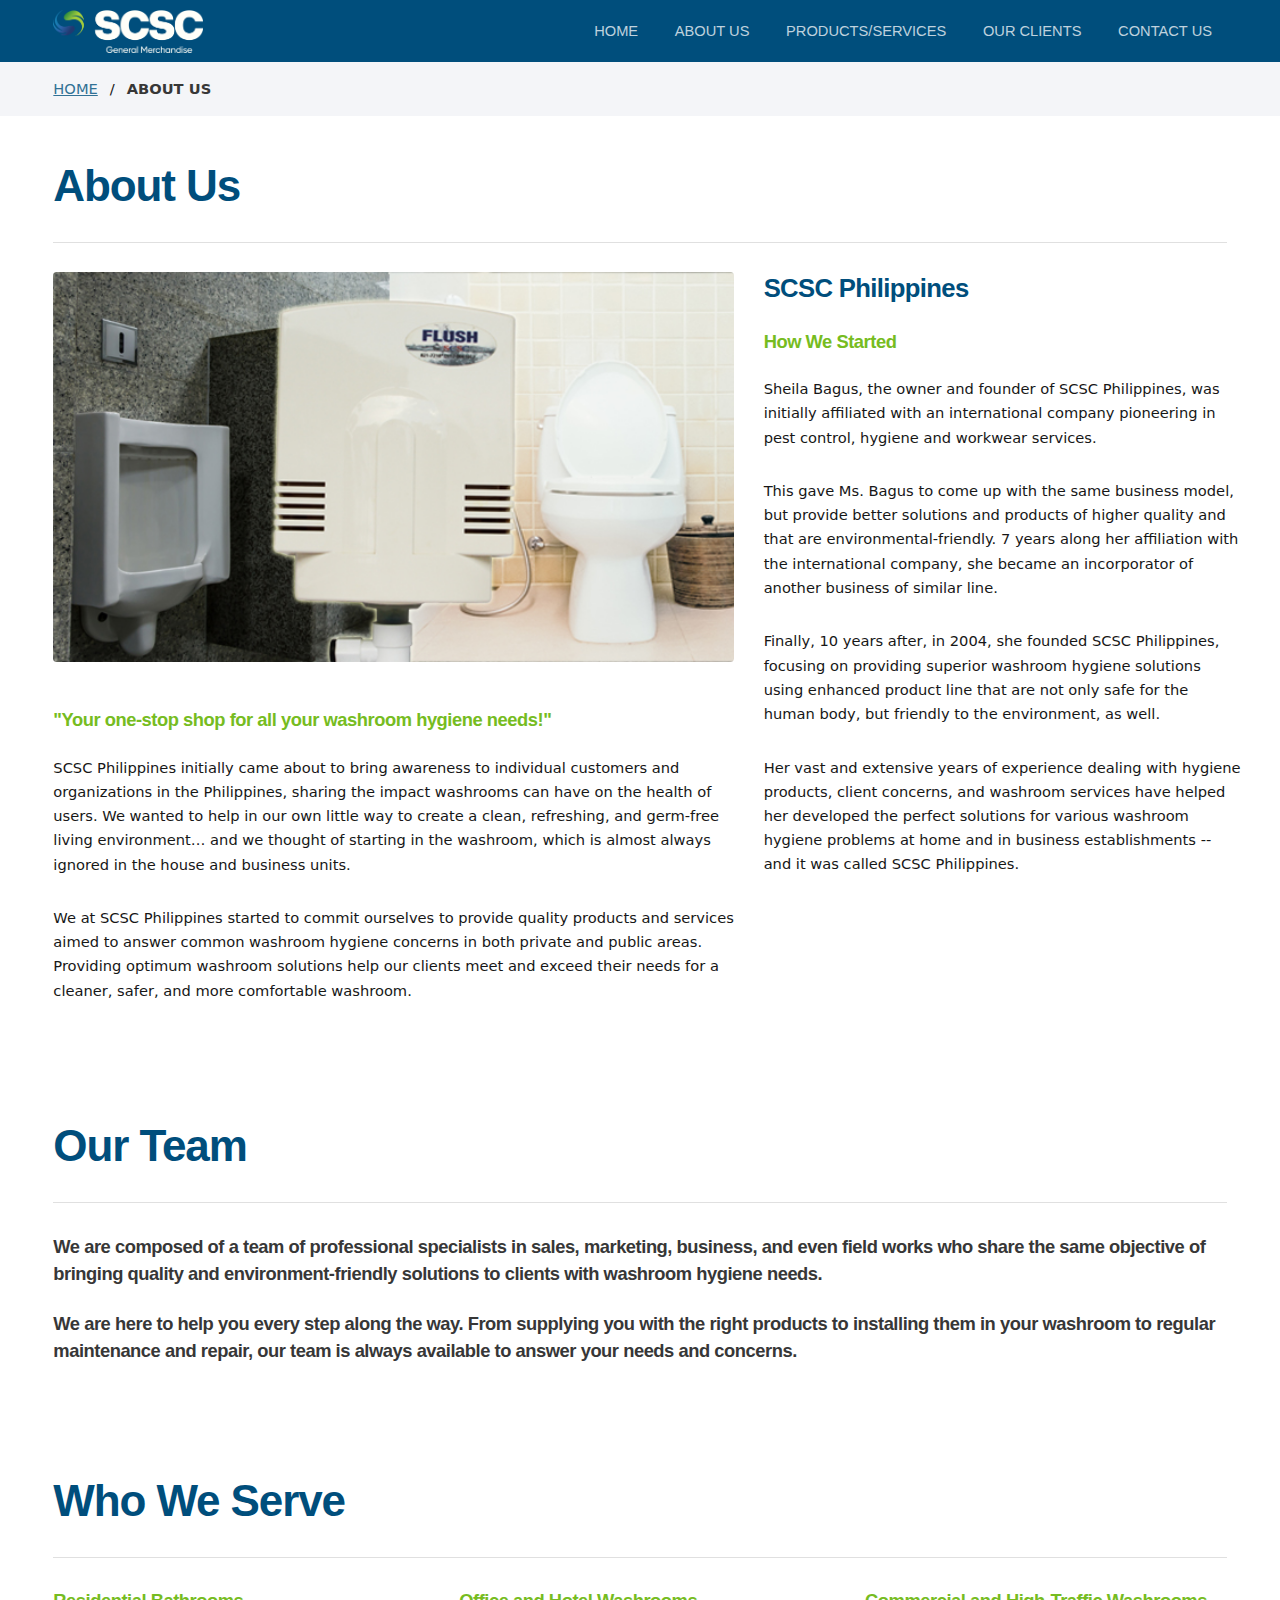
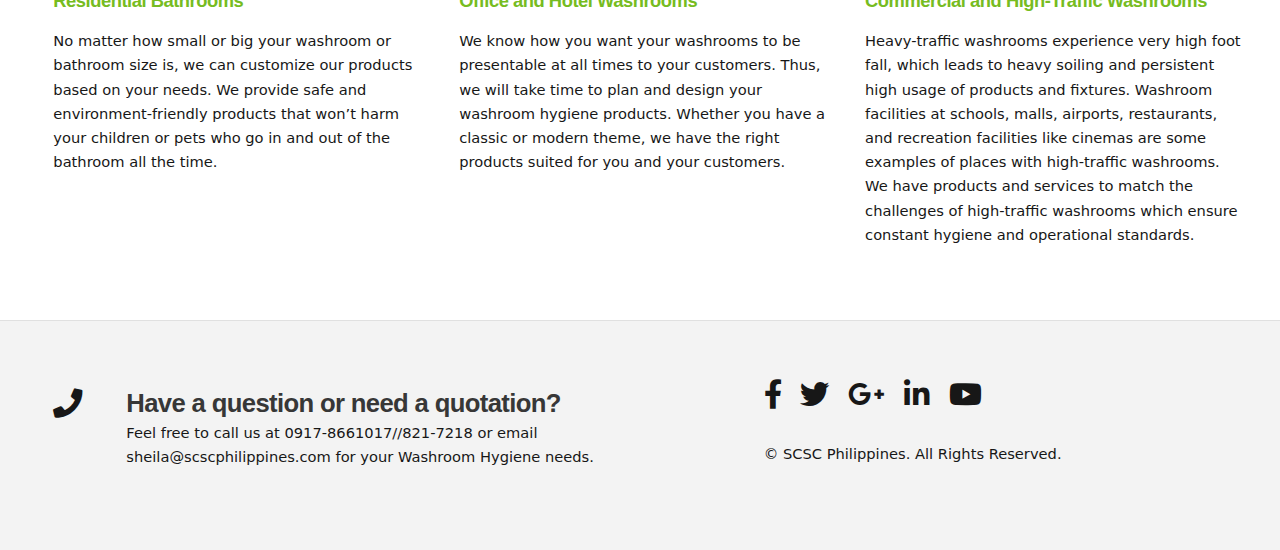
==== commit b6045443: "Removed fb code and fixed icon issue" ====
--- a/about/index.html
+++ b/about/index.html
@@ -23,23 +23,33 @@
 <header id="header" class="bg-primary">
   <div class="inner">
     <a class="logo" href="/">
-      <img src="/images/logos/scsc-logo-colored-white.png" id="logo" style="width: 150px;" class="align-middle" />
+      <img src="/images/logos/scsc-logo-colored-white.png" id="logo" style="width: 150px;" class="align-middle"/>
     </a>
     <nav id="nav" class="align-middle">
       <ul>
-        <li><a href="/" class="text-uppercase">Home</a></li>
-        <li><a href="/about" class="text-uppercase">About us</a></li>
-        <li><a href="/products" class="text-uppercase">Products/Services</a></li>
-        <li><a href="/clients" class="text-uppercase">Our Clients</a></li>
-        <li><a href="/contact" class="text-uppercase">Contact Us</a></li>
+        <li>
+          <a href="/" class="text-uppercase">Home</a>
+        </li>
+        <li>
+          <a href="/about" class="text-uppercase">About us</a>
+        </li>
+        <li>
+          <a href="/products" class="text-uppercase">Products/Services</a>
+        </li>
+        <li>
+          <a href="/clients" class="text-uppercase">Our Clients</a>
+        </li>
+        <li>
+          <a href="/contact" class="text-uppercase">Contact Us</a>
+        </li>
       </ul>
     </nav>
   </div>
 </header>
 
 
-  <div>
-    
+<div>
+  
 <section class="wrapper bg-light">
   <div class="inner py-3">
     <p class="text-uppercase m-0">
@@ -124,16 +134,13 @@
   </div>
 </section>
 
-  </div>
-
+</div>
 
 
 
 
 <section class="wrapper">
-  <div class="inner">
-
-  </div>
+  <div class="inner"></div>
 </section>
 <footer id="footer">
   <div class="inner">
@@ -141,7 +148,7 @@
       <div class="row">
         <div class="col-lg-7 col-sm-12 align-middle">
           <div class="d-flex align-items-center mb-5">
-            <i class="icon solid fa-phone fa-2x mr-5"></i>
+            <i class="icon solid fa-phone fa-2x mr-5">&nbsp;</i>
             <div>
               <h2 class="d-block m-0">Have a question or need a quotation?</h2>
               <p class="m-0">
@@ -152,19 +159,33 @@
         </div>
         <div class="col-lg-5 col-sm-12 align-middle">
           <ul class="icons">
-            <li><a href="#" class="icon brands fa-facebook-f"><span class="label">Facebook</span></a></li>
-            <li><a href="#" class="icon brands fa-twitter"><span class="label">Twitter</span></a></li>
-            <li><a href="#" class="icon brands fa-google-plus-g"><span class="label">Google+</span></a></li>
-            <li><a href="#" class="icon brands fa-linkedin-in"><span class="label">Linkedin</span></a></li>
-            <li><a href="#" class="icon brands fa-youtube"><span class="label">Youtube</span></a></li>
+            <li>
+              <a href="#" class="icon brands fa-facebook-f">
+                <span class="label">Facebook</span></a>
+            </li>
+            <li>
+              <a href="#" class="icon brands fa-twitter">
+                <span class="label">Twitter</span></a>
+            </li>
+            <li>
+              <a href="#" class="icon brands fa-google-plus-g">
+                <span class="label">Google+</span></a>
+            </li>
+            <li>
+              <a href="#" class="icon brands fa-linkedin-in">
+                <span class="label">Linkedin</span></a>
+            </li>
+            <li>
+              <a href="#" class="icon brands fa-youtube">
+                <span class="label">Youtube</span></a>
+            </li>
           </ul>
-          <p>&copy; CSC Philippines. All Rights Reserved.</p>
+          <p>&copy; SCSC Philippines. All Rights Reserved.</p>
         </div>
       </div>
     </div>
   </div>
 </footer>
-
     <script src="/scripts/index.js"></script>
     <script src="/assets/js/jquery.min.js"></script>
     <script src="/assets/js/browser.min.js"></script>
@@ -174,32 +195,6 @@
     <script src="/assets/js/lightbox.min.js"></script>
     <script src="/assets/js/util.js"></script>
     <script src="/assets/js/main.js"></script>
-    <!-- Load Facebook SDK for JavaScript -->
-    <div id="fb-root"></div>
-    <script>
-      window.fbAsyncInit = function () {
-        FB.init({xfbml: true, version: 'v6.0'});
-      };
-
-      (function (d, s, id) {
-        var js,
-          fjs = d.getElementsByTagName(s)[0];
-        if (d.getElementById(id))
-          return;
-        js = d.createElement(s);
-        js.id = id;
-        js.src = 'https://connect.facebook.net/en_US/sdk/xfbml.customerchat.js';
-        fjs
-          .parentNode
-          .insertBefore(js, fjs);
-      }(document, 'script', 'facebook-jssdk'));
-    </script>
-
-    <!-- Your customer chat code -->
-    <div class="fb-customerchat"
-  attribution=install_email
-  page_id="678829478900579"
-    logged_in_greeting="Hi! How can we help you? Feel free to call at 09171099769 / 09393238491"
-    logged_out_greeting="Hi! How can we help you? Feel free to call at 09171099769 / 09393238491"></div>
+
   </body>
-</html>
+</html>